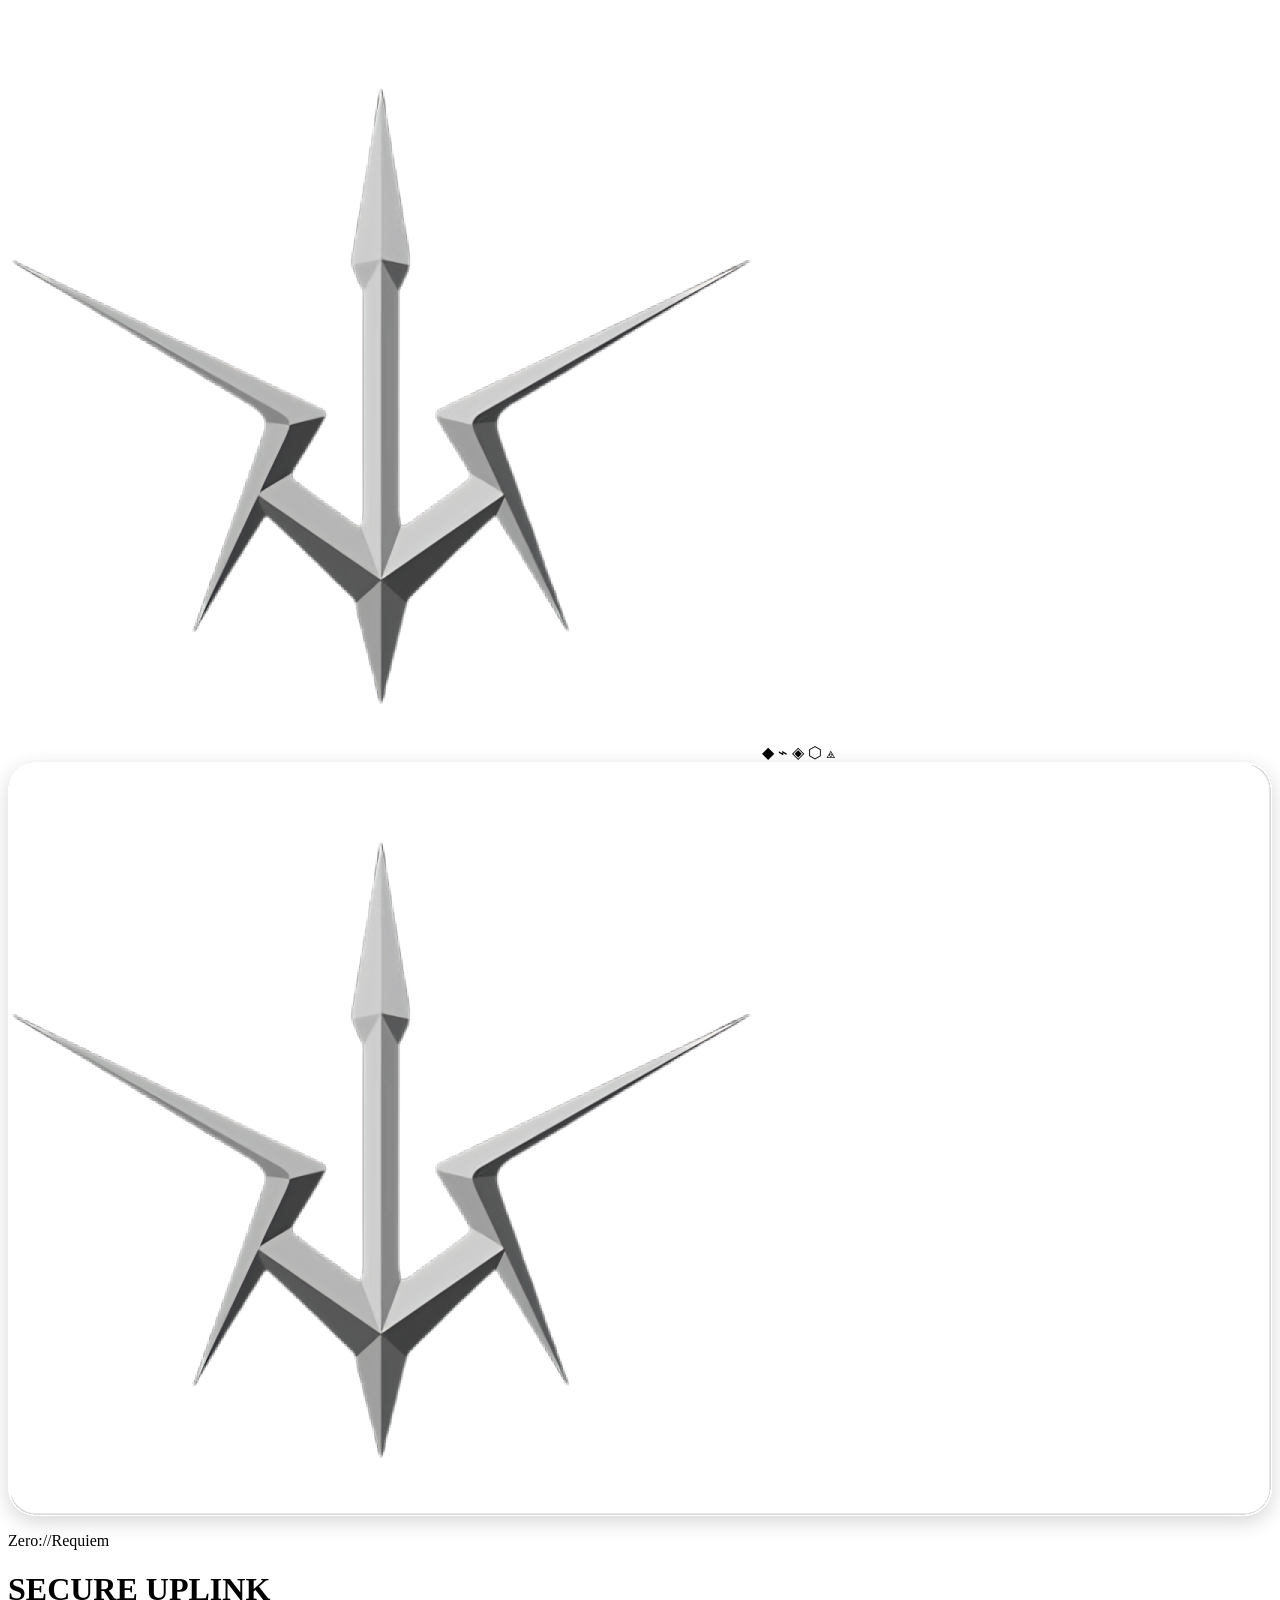
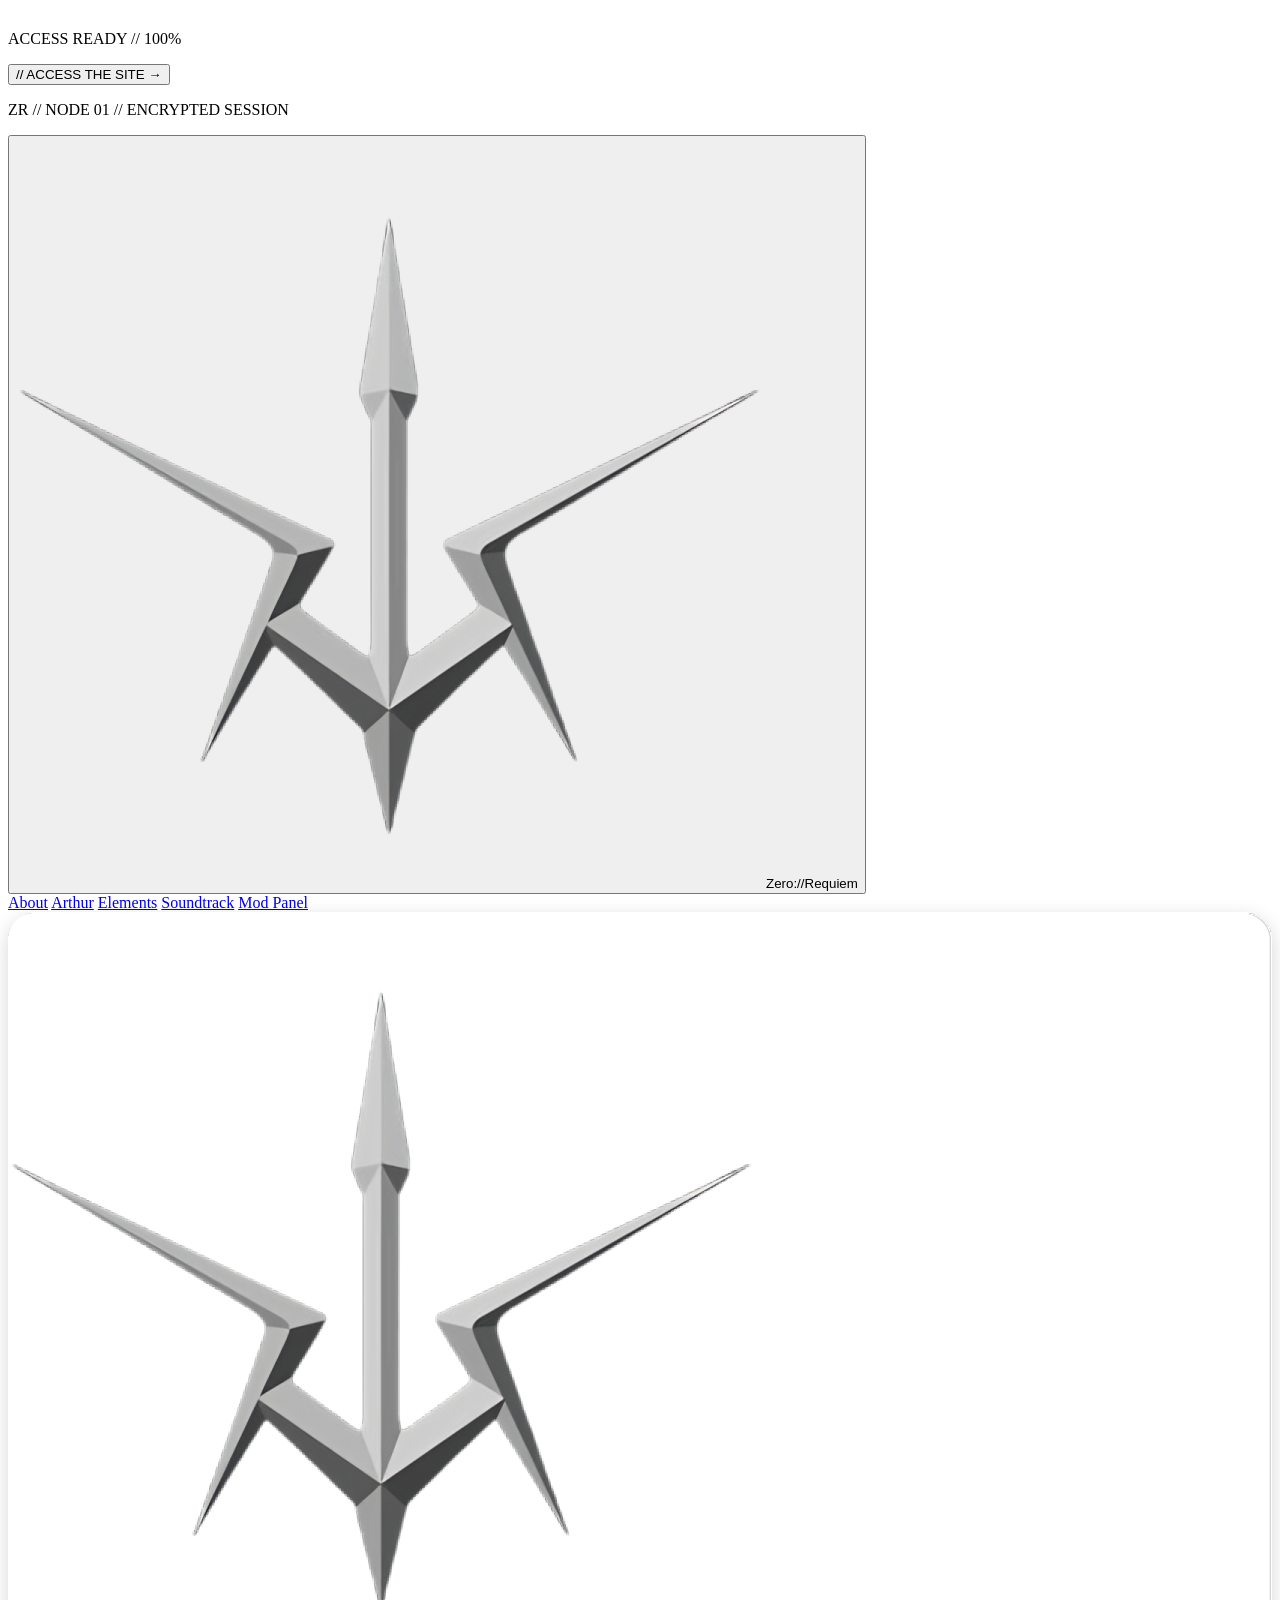
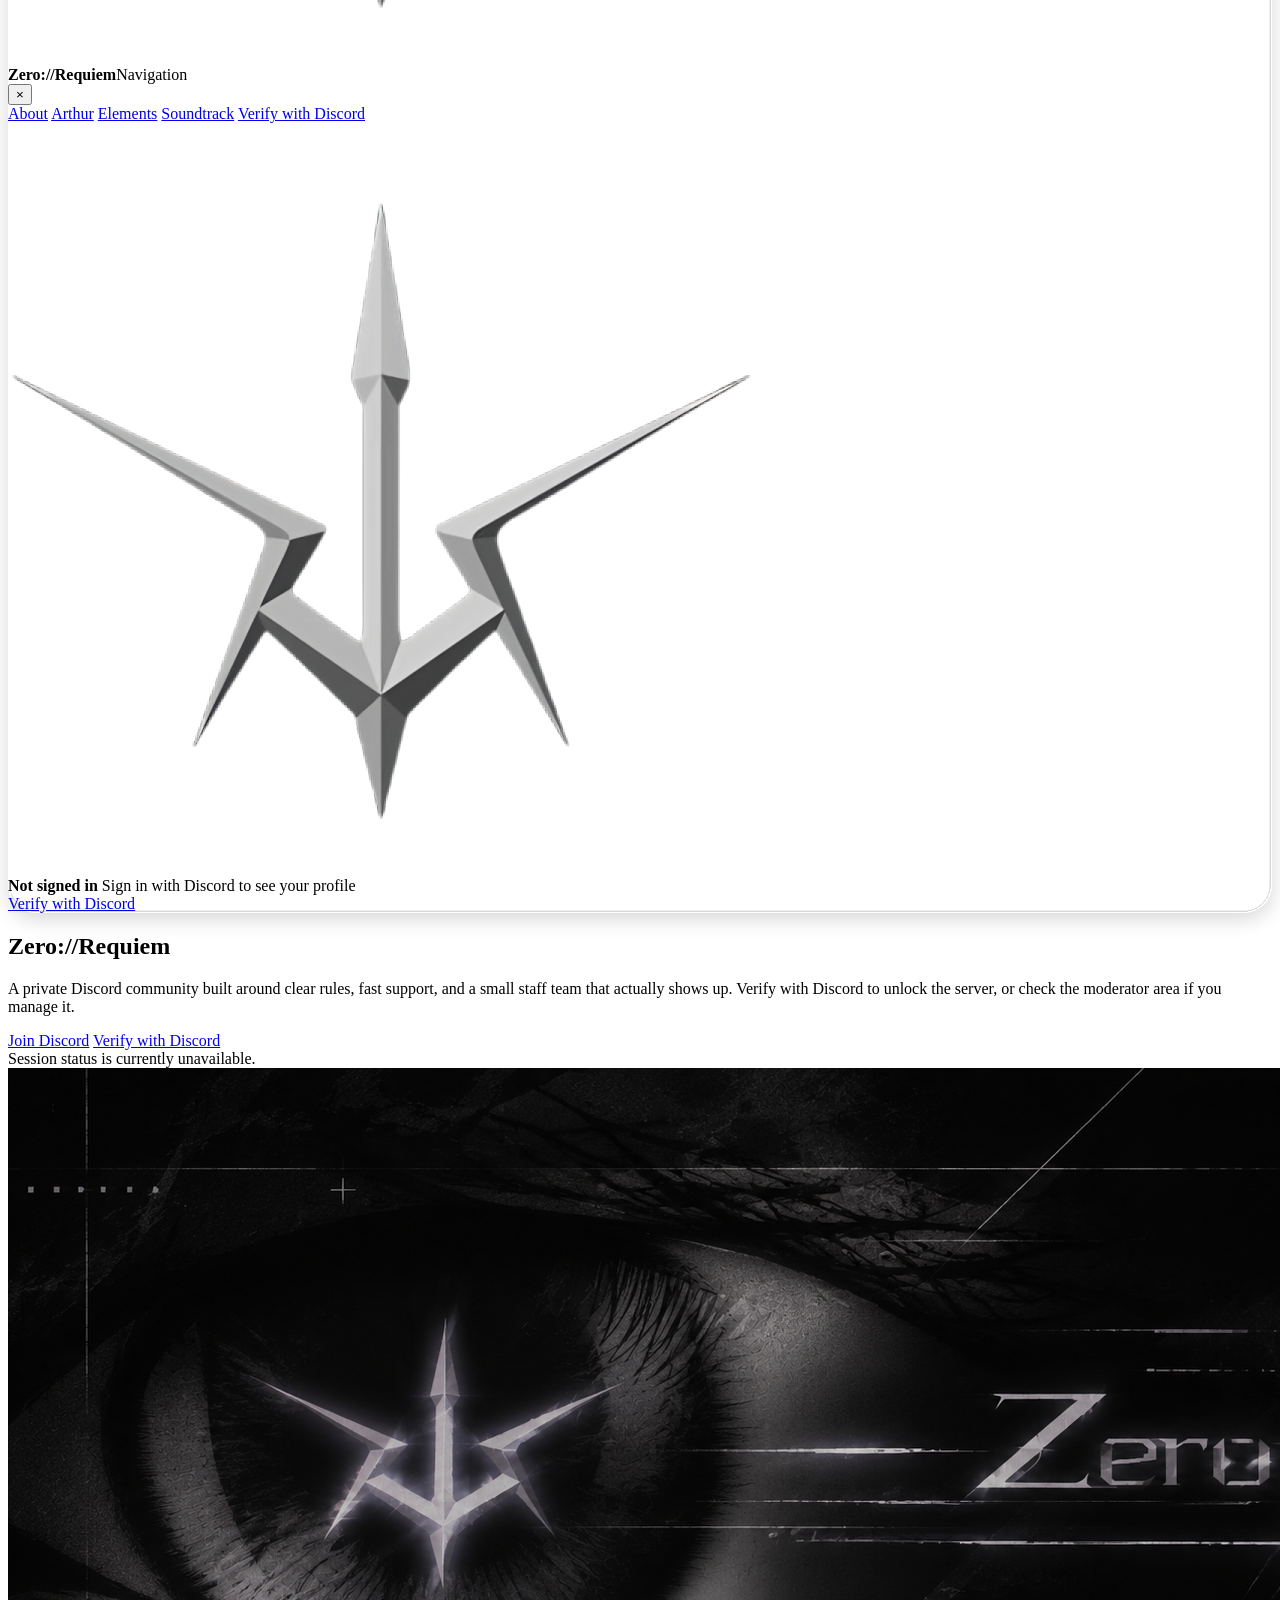
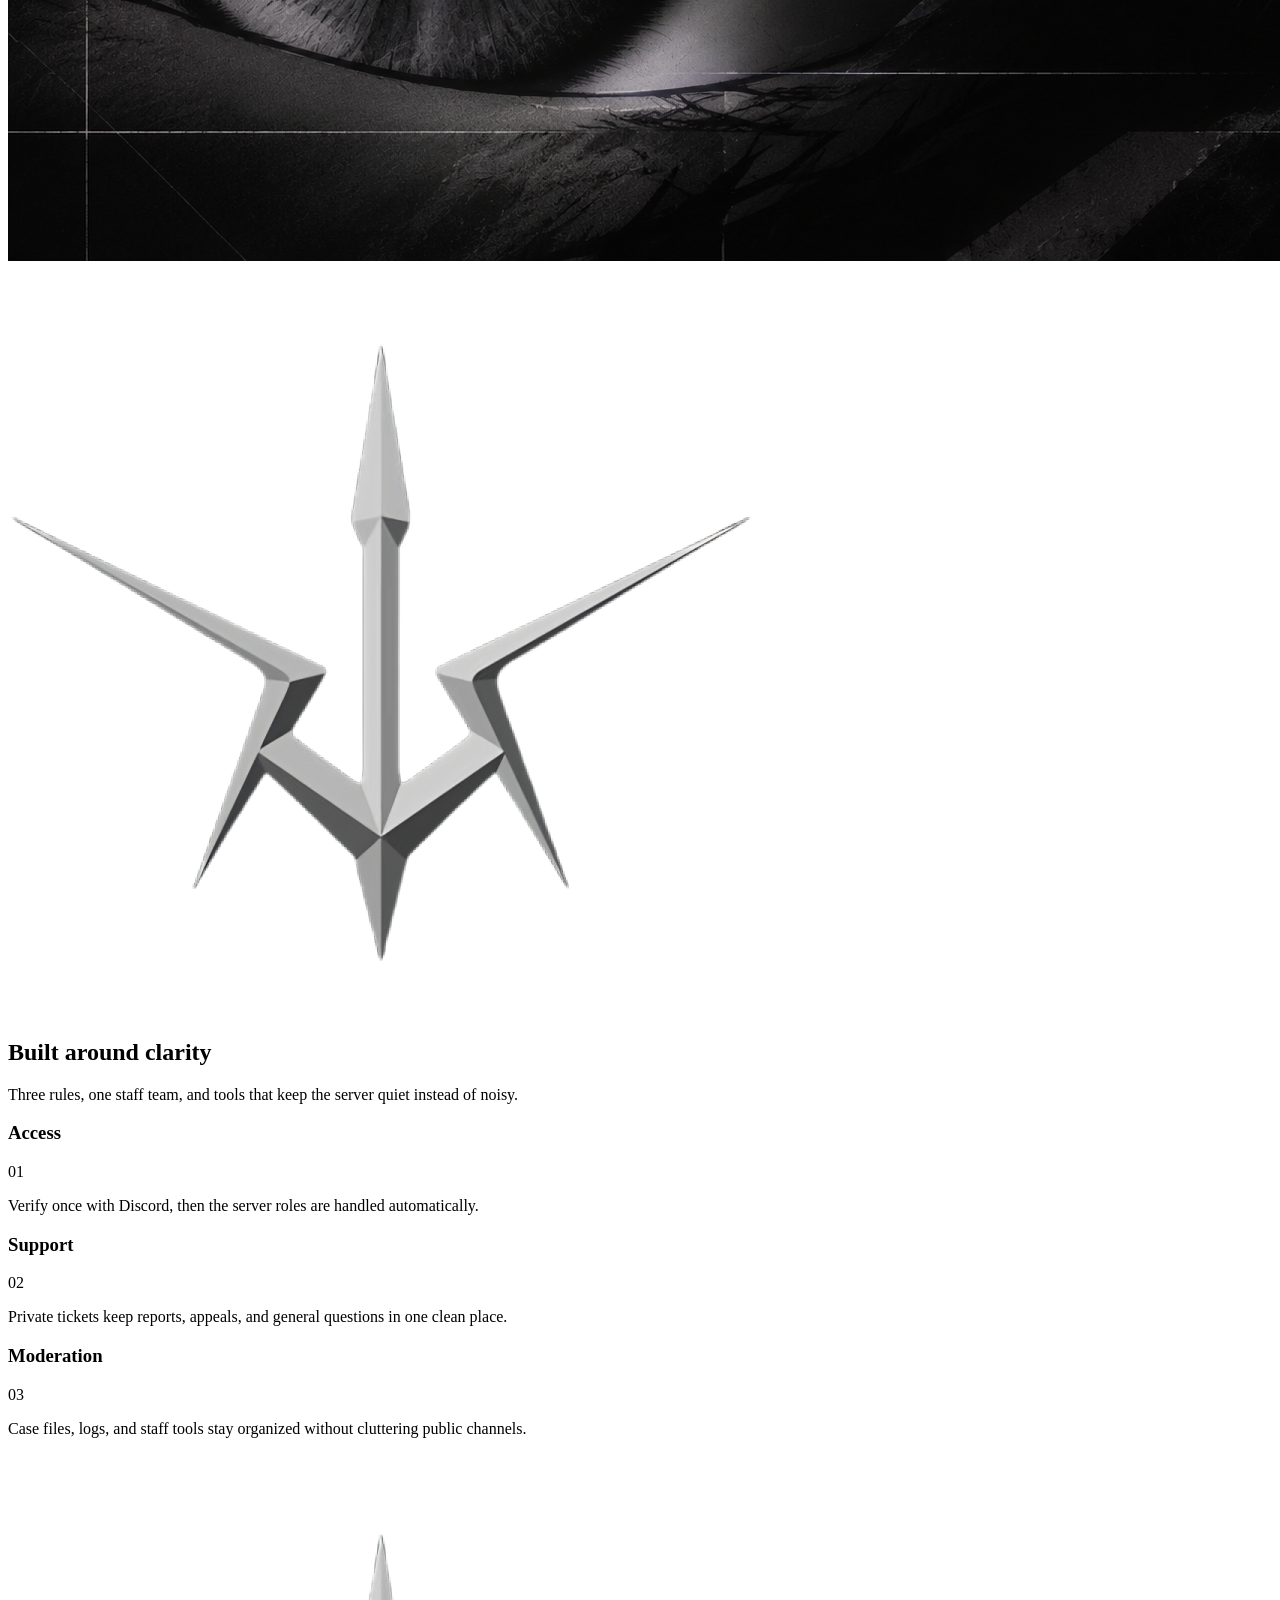
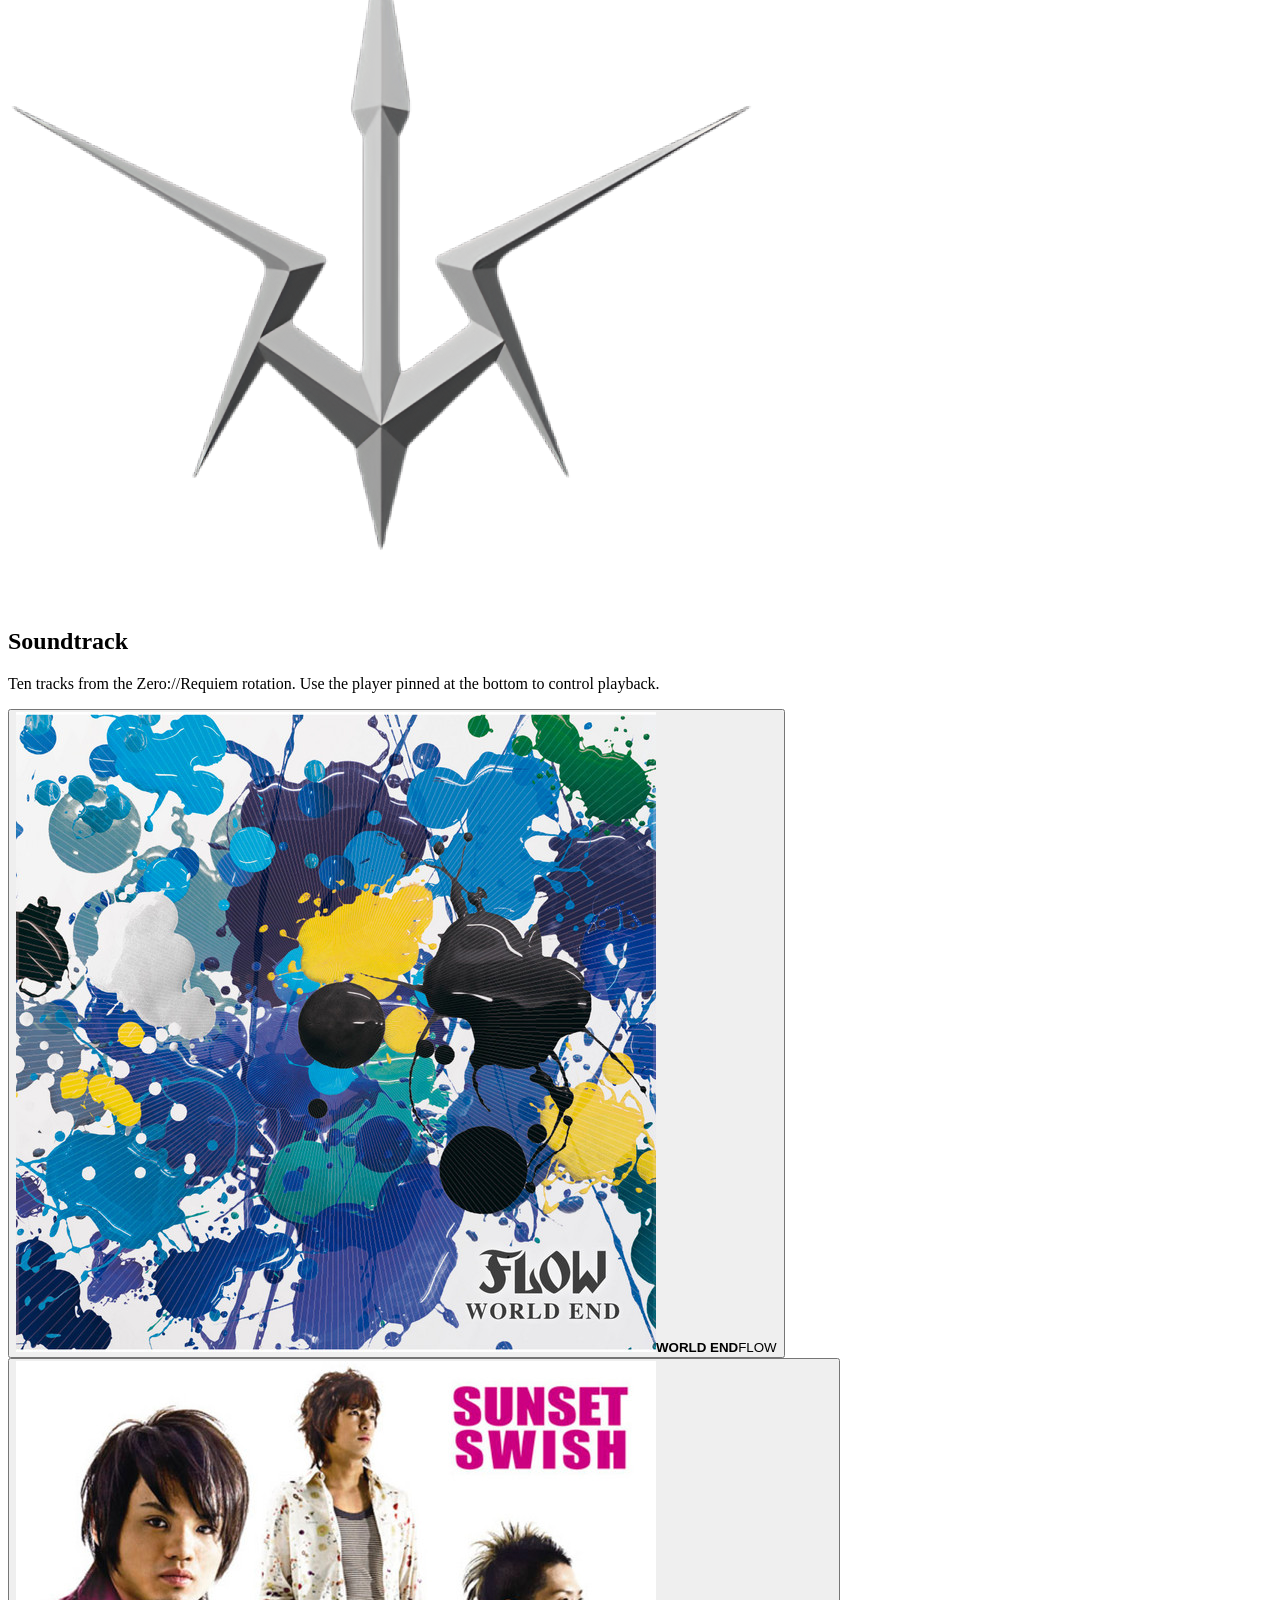
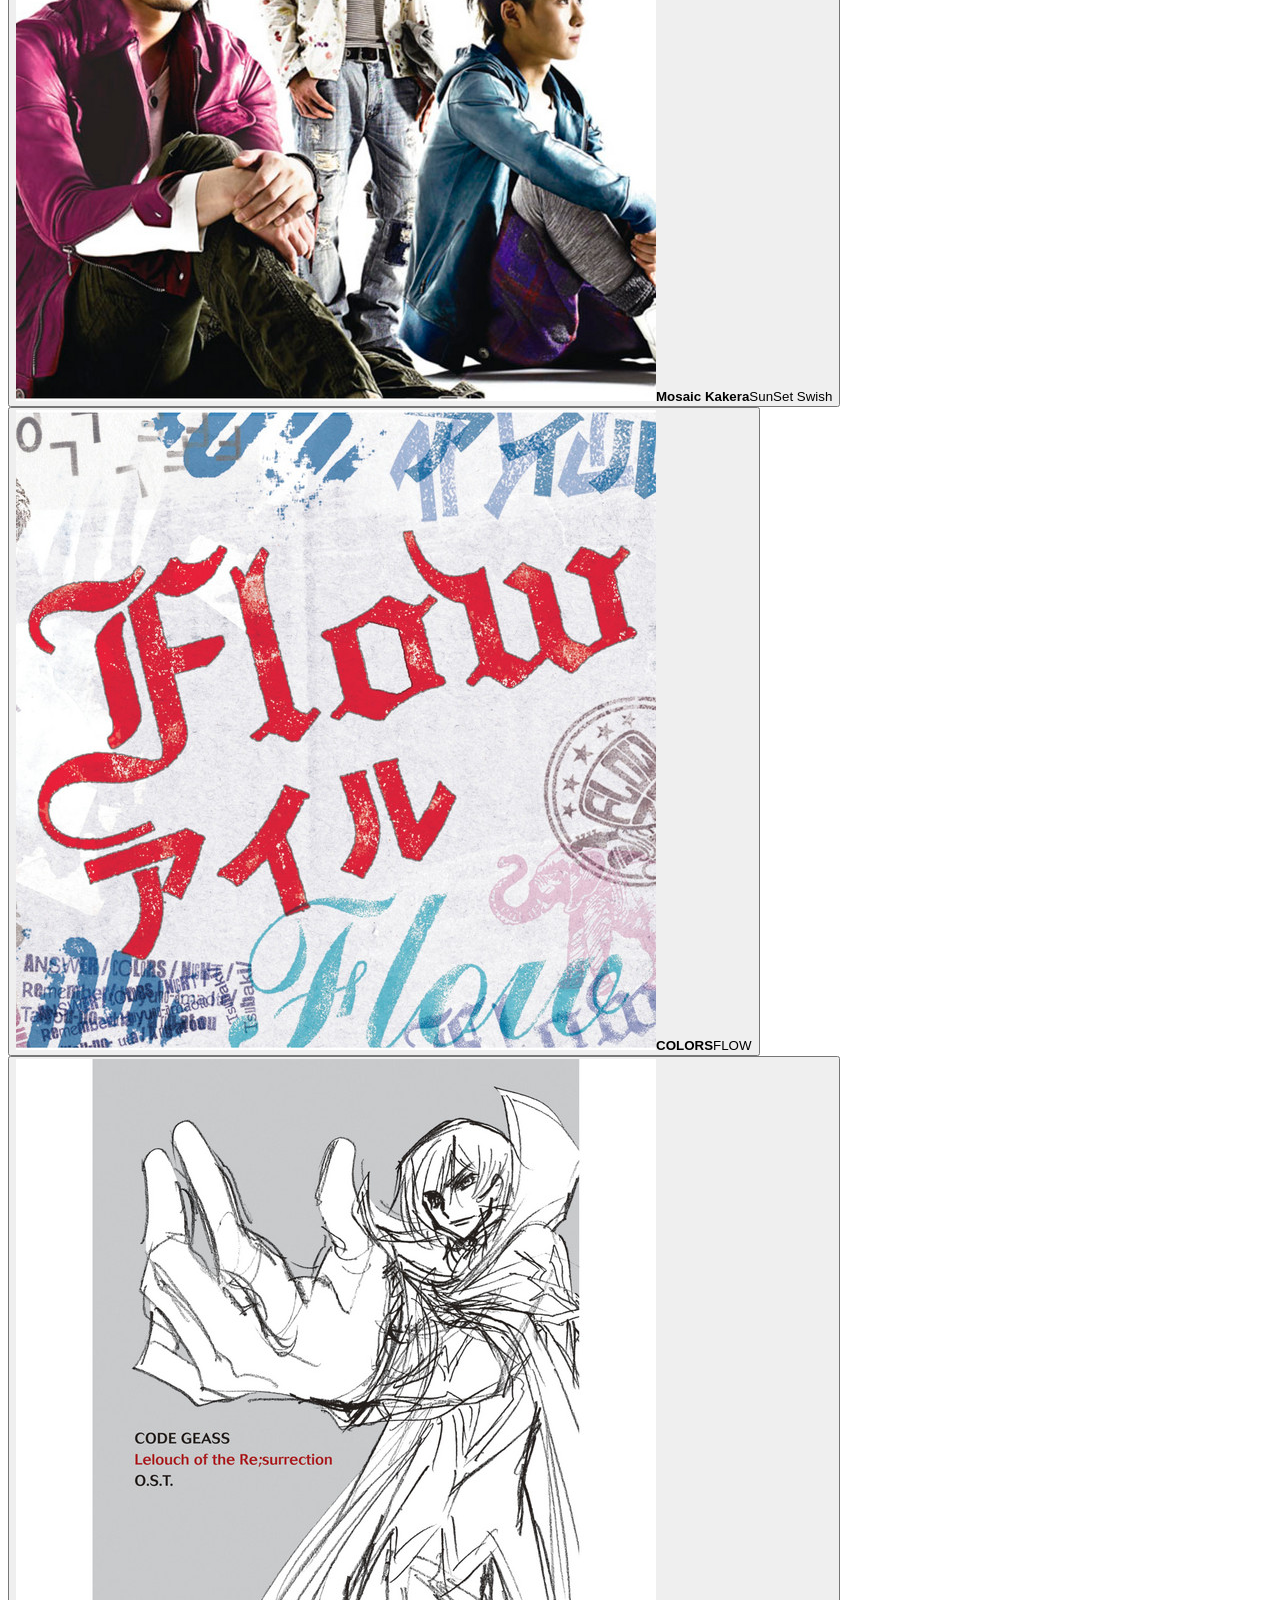
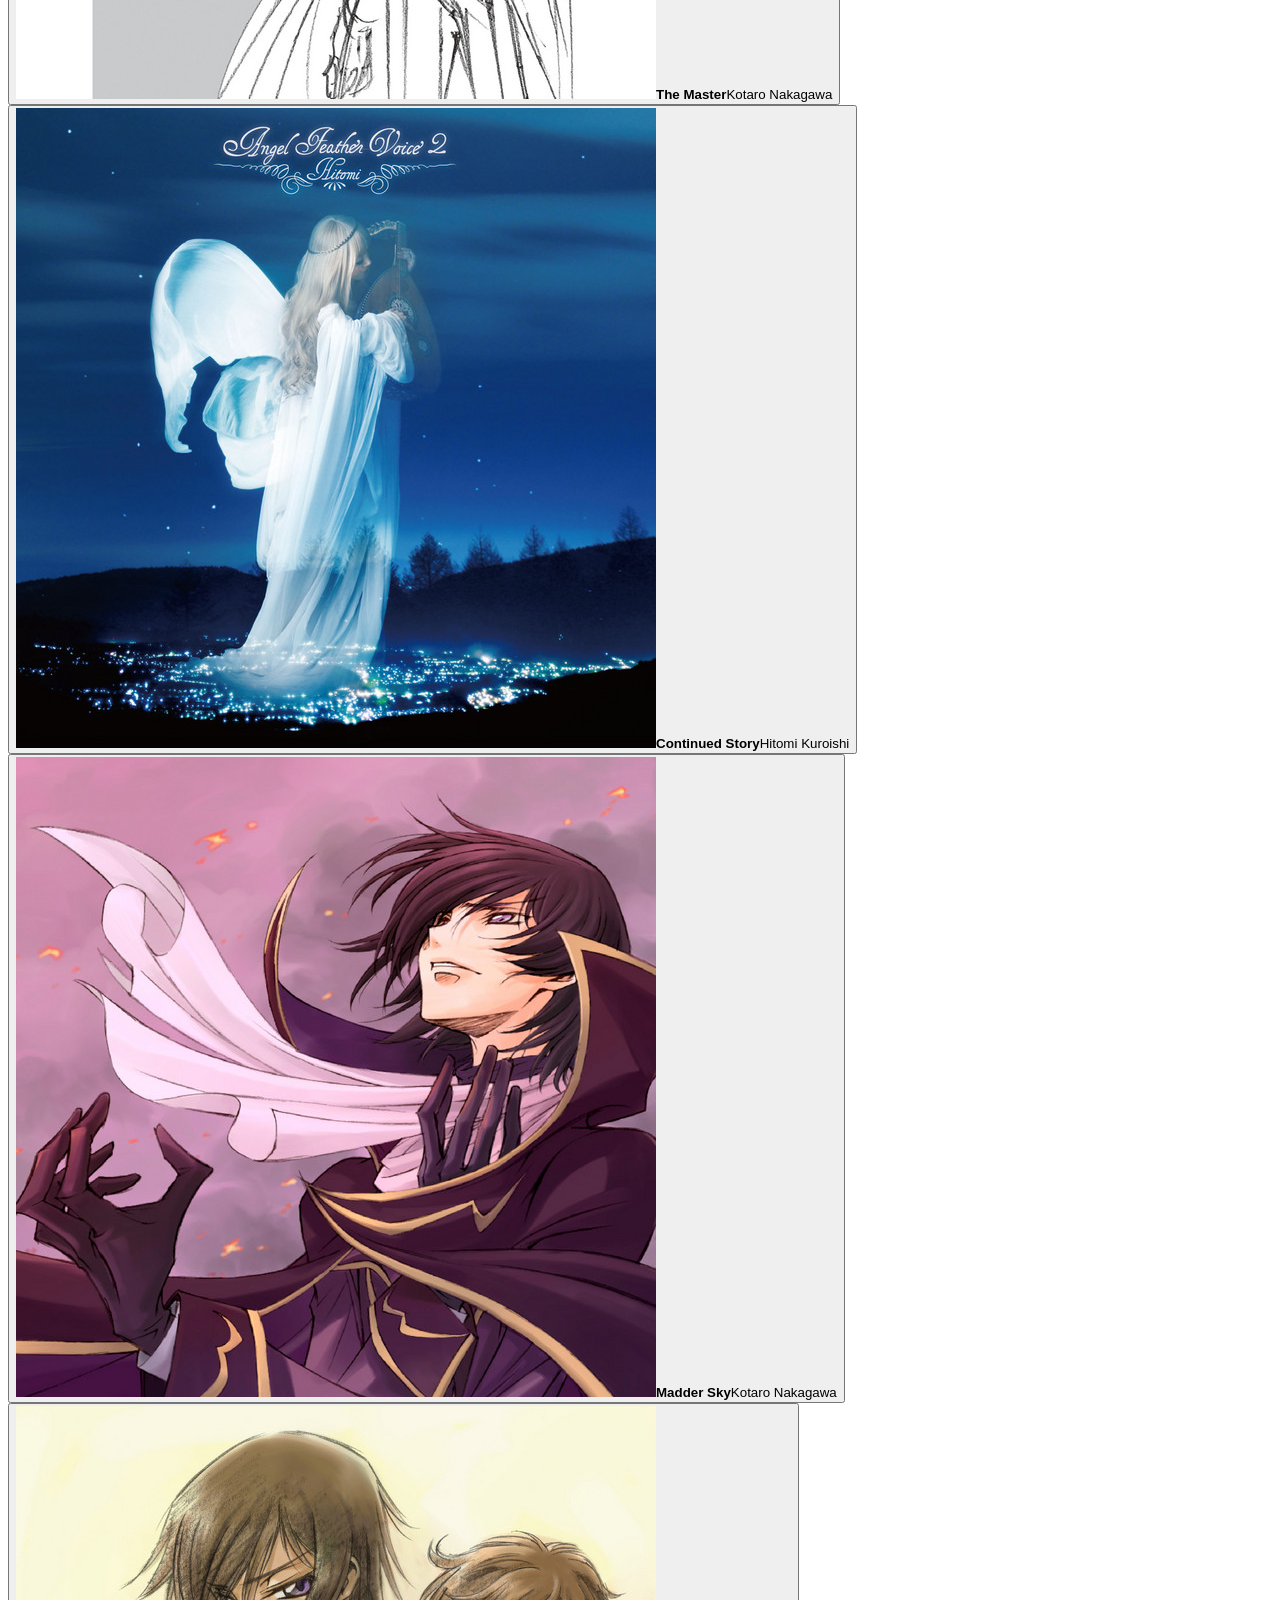
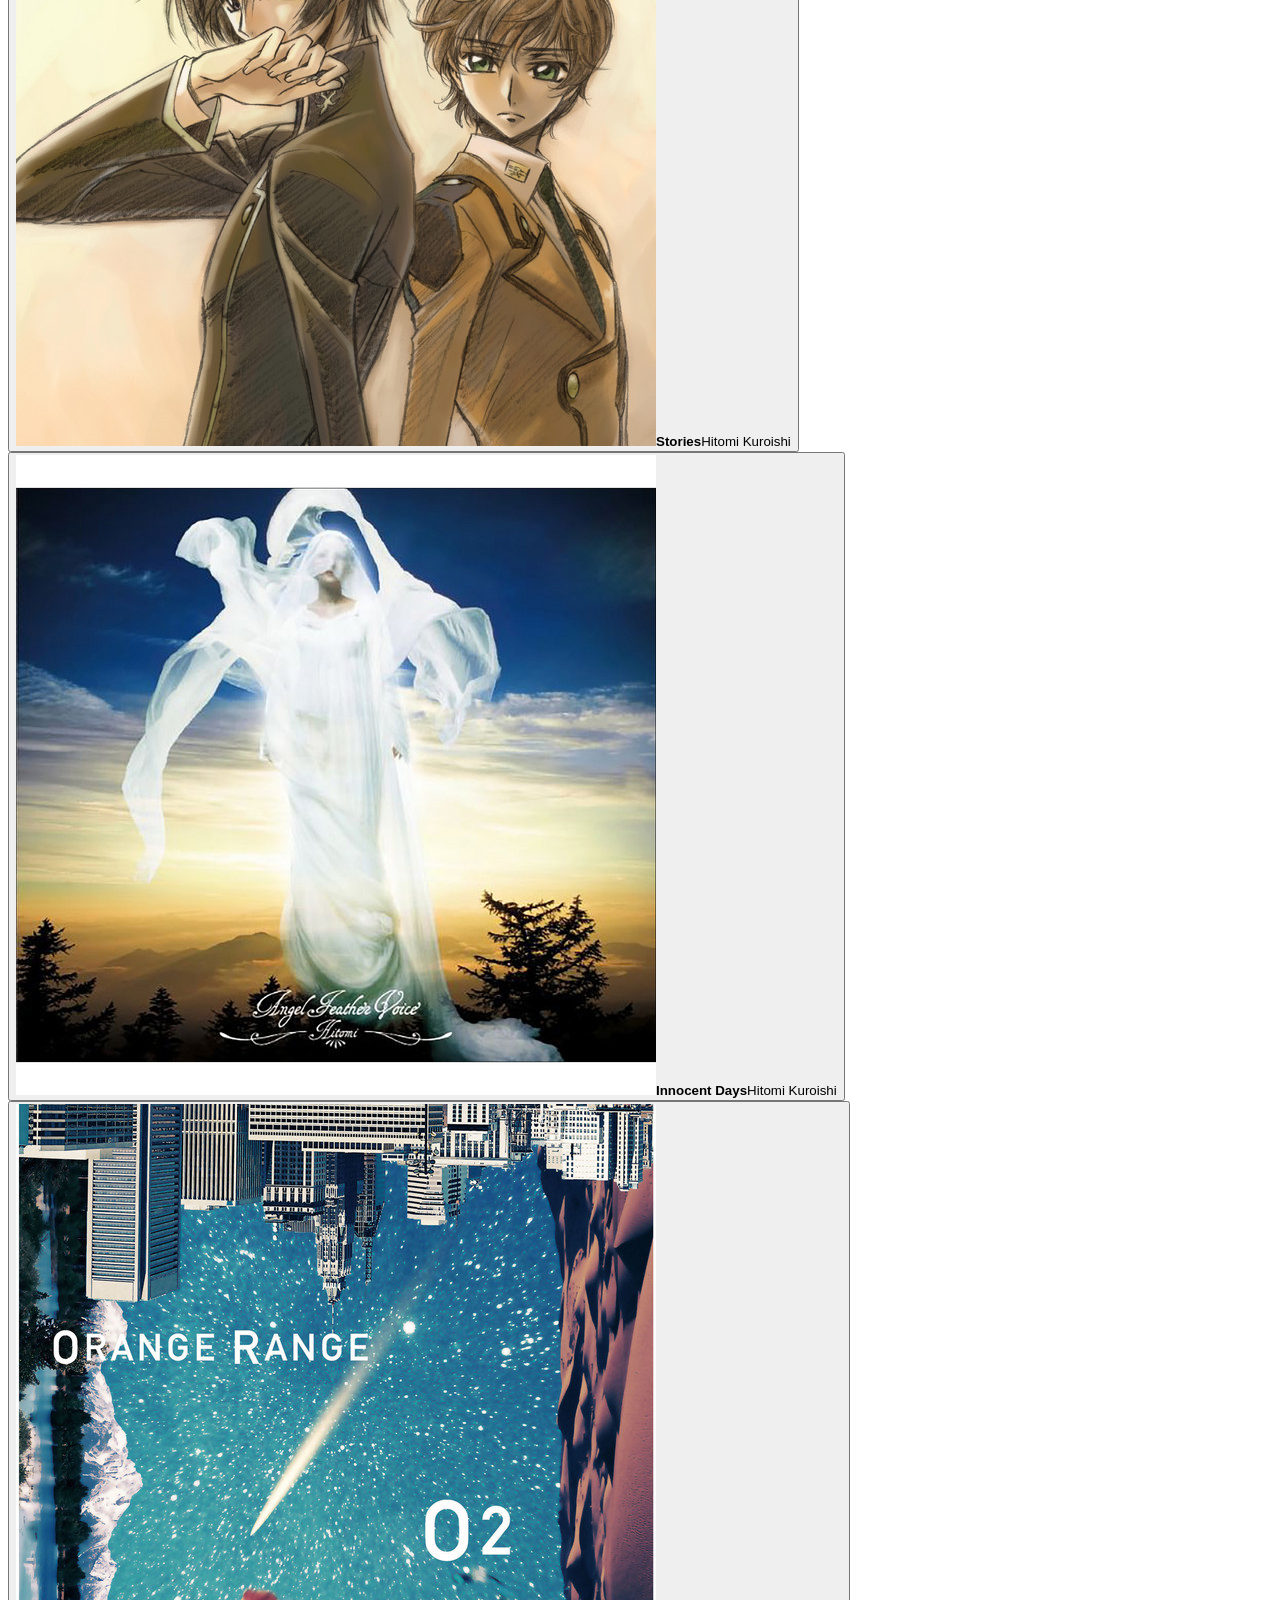
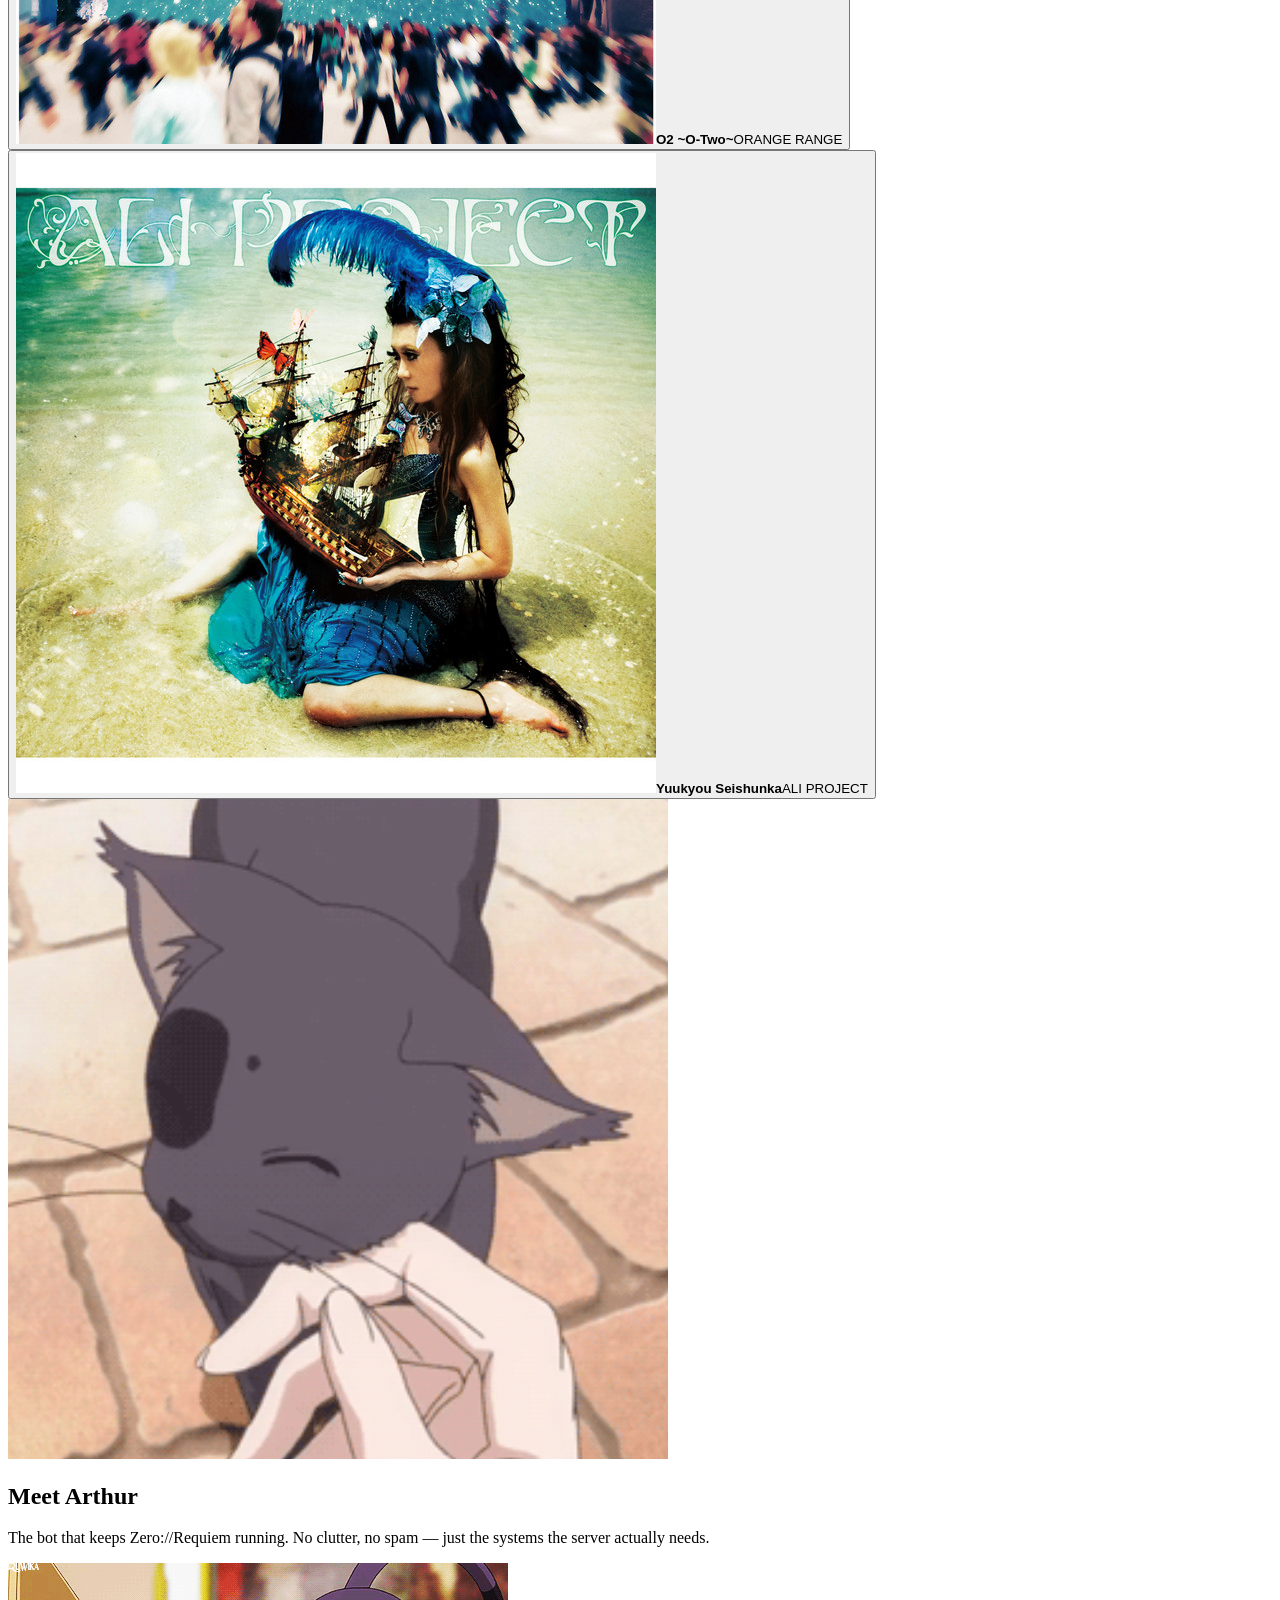
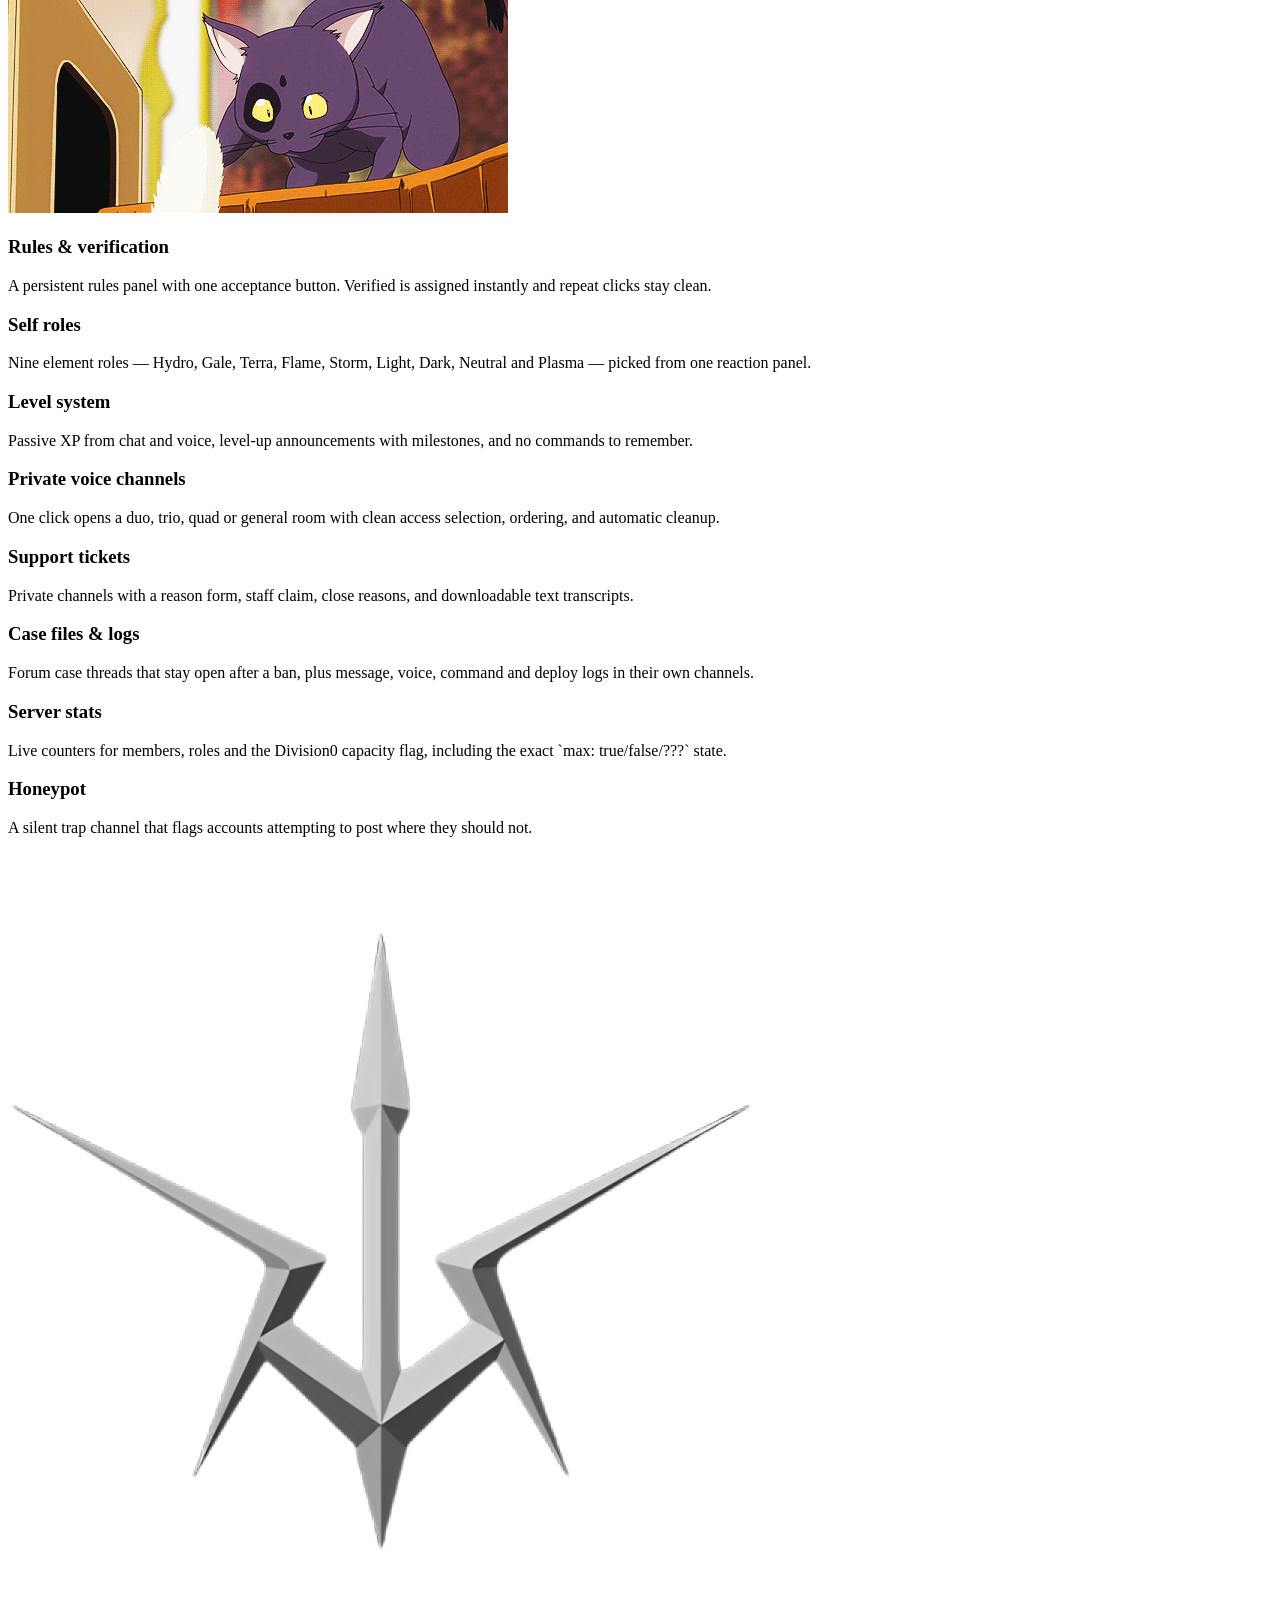
==== index.html @ 77a0907c "Add automatic artwork contrast theme and stronger blur" ====
<!doctype html>
<html lang="en">
<head>
  <meta charset="utf-8">
  <meta name="viewport" content="width=device-width, initial-scale=1">
  <title>Zero://Requiem</title>
  <meta name="application-name" content="Zero://Requiem">
  <meta property="og:title" content="Zero://Requiem">
  <meta property="og:site_name" content="Zero://Requiem">
  <link rel="canonical" href="https://cwazyh.github.io/zero-requiem/">
  <meta property="og:url" content="https://cwazyh.github.io/zero-requiem/">
  <meta name="description" content="Zero://Requiem — a private Discord community with Arthur, its moderation and support bot.">
  <link rel="icon" href="assets/logo.png">
  <link rel="stylesheet" href="assets/style-v73.css?v=73">
  <link rel="stylesheet" href="assets/vendor/amazing-glass/amazing-glass.css?v=73">
</head>
<body>
  <div class="intro" id="intro" role="dialog" aria-label="Secure uplink">
    <div class="intro-rail" aria-hidden="true">
      <img src="assets/logo.png" alt="">
      <span class="rail-glyph active" data-text="◆">◆</span>
      <span class="rail-glyph" data-text="⌁">⌁</span>
      <span class="rail-glyph" data-text="◈">◈</span>
      <span class="rail-glyph" data-text="⬡">⬡</span>
      <span class="rail-glyph" data-text="⟁">⟁</span>
    </div>
    <div class="intro-frame" aria-hidden="true"></div>
    <div class="intro-stage">
      <ag-glass class="intro-glass" variant="lens" tone="dark" params='{"blur":2,"zoom":1.25,"bezel":0.18,"maxBezel":24,"depth":0.9,"dispersion":0.01,"rim":1.2,"rimWidth":1.1}' aria-hidden="true">
        <div class="intro-core">
          <span class="intro-ring one"></span>
          <span class="intro-ring two"></span>
          <span class="intro-ring three"></span>
          <img class="intro-logo" src="assets/logo.png" alt="">
          <span class="intro-scan"></span>
        </div>
      </ag-glass>
      <p class="intro-kicker" data-text="Zero://Requiem">Zero://Requiem</p>
      <h1 class="intro-title" data-text="SECURE UPLINK">SECURE UPLINK</h1>
      <p class="intro-status" id="intro-status" data-text="HANDSHAKE // 00%">HANDSHAKE // 00%</p>
      <div class="intro-progress" aria-hidden="true"><span id="intro-progress-fill"></span></div>
      <button class="intro-access" id="intro-access" type="button" disabled data-text="ACCESS THE SITE">
        <span class="access-mark">//</span> ACCESS THE SITE <span class="access-arrow">→</span>
      </button>
      <p class="intro-note" data-text="ZR // NODE 01 // ENCRYPTED SESSION">ZR // NODE 01 // ENCRYPTED SESSION</p>
    </div>
  </div>
  <header class="topbar">
    <button class="brand" id="brand-menu" type="button" aria-expanded="false" aria-controls="sidebar" aria-label="Open menu">
      <img src="assets/logo.png" alt="Zero://Requiem logo"><span>Zero://Requiem</span>
    </button>
    <nav class="nav">
      <a href="#about">About</a>
      <a href="#arthur">Arthur</a>
      <a href="#elements">Elements</a>
      <a href="#soundtrack">Soundtrack</a>
      <a href="mod.html">Mod Panel</a>
    </nav>
  </header>

  <div class="sidebar-scrim" id="sidebar-scrim" hidden></div>
  <ag-glass class="sidebar" id="sidebar" aria-hidden="true" variant="lens" tone="dark" params='{"blur":4,"zoom":1.2,"bezel":0.16,"maxBezel":24,"depth":0.7,"dispersion":0.006,"rim":1,"rimWidth":1}'>
    <div class="sidebar-head">
      <img src="assets/logo.png" alt="" class="sidebar-logo">
      <div><strong>Zero://Requiem</strong><span>Navigation</span></div>
      <button class="sidebar-close" id="sidebar-close" type="button" aria-label="Close menu">×</button>
    </div>
    <nav class="sidebar-nav">
      <a href="#about">About</a>
      <a href="#arthur">Arthur</a>
      <a href="#elements">Elements</a>
      <a href="#soundtrack">Soundtrack</a>
      <a href="mod.html" id="sidebar-mod-link">Mod Panel</a>
    </nav>
    <div class="sidebar-foot">
      <div class="profile-card" id="profile-card" data-profile-trigger>
        <div class="avatar-wrap"><img id="profile-avatar" src="assets/logo.png" alt=""><span class="status-dot" id="profile-status-dot"></span></div>
        <div class="profile-copy">
          <strong id="profile-name">Not signed in</strong>
          <span id="profile-handle">Sign in with Discord to see your profile</span>
          <em id="profile-status"></em>
        </div>
      </div>
      <div id="sidebar-verify-slot"></div>
    </div>
  </ag-glass>

  <main class="hero">
    <section>
      <h1>Zero<span>://</span>Requiem</h1>
      <p>A private Discord community built around clear rules, fast support, and a small staff team that actually shows up. Verify with Discord to unlock the server, or check the moderator area if you manage it.</p>
      <div class="actions">
        <a class="btn primary" id="discord-button" href="https://discord.gg/zkfc4kJHUV" target="_blank" rel="noopener noreferrer">Join Discord</a>
        <a class="btn" id="verify-button" href="https://discord.gg/zkfc4kJHUV" target="_blank" rel="noopener noreferrer">Verify with Discord</a>
        <a class="btn ghost" href="https://electronic-reaction-tips-hosted.trycloudflare.com/auth/login" id="mod-panel-button">Mod Panel</a>
      </div>
      <div class="notice" id="verify-status">Checking verification status...</div>
    </section>
    <section>
      <img class="banner" src="assets/banner.png" alt="Zero://Requiem banner" loading="lazy">
    </section>
  </main>

  <section class="shell" id="about">
    <div class="section-head">
      <img src="assets/logo.png" alt="" class="section-logo">
      <div>
        <h2>Built around clarity</h2>
        <p>Three rules, one staff team, and tools that keep the server quiet instead of noisy.</p>
      </div>
    </div>
    <div class="grid">
      <article class="card">
        <h3>Access</h3>
        <div class="metric">01</div>
        <p>Verify once with Discord, then the server roles are handled automatically.</p>
      </article>
      <article class="card">
        <h3>Support</h3>
        <div class="metric">02</div>
        <p>Private tickets keep reports, appeals, and general questions in one clean place.</p>
      </article>
      <article class="card">
        <h3>Moderation</h3>
        <div class="metric">03</div>
        <p>Case files, logs, and staff tools stay organized without cluttering public channels.</p>
      </article>
    </div>
  </section>

  <section class="shell" id="soundtrack">
    <div class="section-head">
      <img src="assets/logo.png" alt="" class="section-logo">
      <div>
        <h2>Soundtrack</h2>
        <p>Ten tracks from the Zero://Requiem rotation. Use the player pinned at the bottom to control playback.</p>
      </div>
    </div>
    <div class="track-list" id="track-list"></div>
  </section>

  <section class="shell bot-section" id="arthur">
    <div class="section-head">
      <img src="assets/arthur-logo.png" alt="Arthur bot logo" class="section-logo">
      <div>
        <h2>Meet Arthur</h2>
        <p>The bot that keeps Zero://Requiem running. No clutter, no spam — just the systems the server actually needs.</p>
      </div>
    </div>
    <img class="bot-banner" src="assets/arthur-banner.gif" alt="Arthur bot banner" loading="lazy">
    <div class="grid features">
      <article class="card feature-card">
        <h3>Rules &amp; verification</h3>
        <p>A persistent rules panel with one acceptance button. Verified is assigned instantly and repeat clicks stay clean.</p>
      </article>
      <article class="card feature-card">
        <h3>Self roles</h3>
        <p>Nine element roles — Hydro, Gale, Terra, Flame, Storm, Light, Dark, Neutral and Plasma — picked from one reaction panel.</p>
      </article>
      <article class="card feature-card">
        <h3>Level system</h3>
        <p>Passive XP from chat and voice, level-up announcements with milestones, and no commands to remember.</p>
      </article>
      <article class="card feature-card">
        <h3>Private voice channels</h3>
        <p>One click opens a duo, trio, quad or general room with clean access selection, ordering, and automatic cleanup.</p>
      </article>
      <article class="card feature-card">
        <h3>Support tickets</h3>
        <p>Private channels with a reason form, staff claim, close reasons, and downloadable text transcripts.</p>
      </article>
      <article class="card feature-card">
        <h3>Case files &amp; logs</h3>
        <p>Forum case threads that stay open after a ban, plus message, voice, command and deploy logs in their own channels.</p>
      </article>
      <article class="card feature-card">
        <h3>Server stats</h3>
        <p>Live counters for members, roles and the Division0 capacity flag, including the exact `max: true/false/???` state.</p>
      </article>
      <article class="card feature-card">
        <h3>Honeypot</h3>
        <p>A silent trap channel that flags accounts attempting to post where they should not.</p>
      </article>
    </div>
  </section>

  <section class="shell" id="elements">
    <div class="section-head">
      <img src="assets/logo.png" alt="" class="section-logo">
      <div>
        <h2>Eight elements, one server</h2>
        <p>The self-role icons used across Zero://Requiem.</p>
      </div>
    </div>
    <div class="roles-strip">
      <figure><img src="assets/roles/Hydro_Icon.png" alt="Hydro"><figcaption>Hydro</figcaption></figure>
      <figure><img src="assets/roles/Gale_Icon.png" alt="Gale"><figcaption>Gale</figcaption></figure>
      <figure><img src="assets/roles/Terra_Icon.png" alt="Terra"><figcaption>Terra</figcaption></figure>
      <figure><img src="assets/roles/Flame_Icon.png" alt="Flame"><figcaption>Flame</figcaption></figure>
      <figure><img src="assets/roles/Storm_Icon.png" alt="Storm"><figcaption>Storm</figcaption></figure>
      <figure><img src="assets/roles/Light_Icon.png" alt="Light"><figcaption>Light</figcaption></figure>
      <figure><img src="assets/roles/Dark_Icon.png" alt="Dark"><figcaption>Dark</figcaption></figure>
      <figure><img src="assets/roles/Neutral_Icon.png" alt="Neutral"><figcaption>Neutral</figcaption></figure>
      <figure><img src="assets/roles/Plasma_Icon.png" alt="Plasma"><figcaption>Plasma</figcaption></figure>
    </div>
  </section>

  <footer>
    <img src="assets/logo.png" alt="" class="footer-logo">
    <span>Zero://Requiem • Web Portal</span>
  </footer>

  <ag-glass class="music-player" id="music-player" variant="lens" tone="dark" params='{"blur":0.8,"zoom":1.35,"bezel":0.2,"maxBezel":34,"depth":1.98,"dispersion":0.001,"rim":0.45,"rimWidth":0.6}'>
    <div class="mp-art-stage" aria-hidden="true"></div>
    <div class="mp-art-cover" aria-hidden="true"></div>
    <div class="mp-track">
      <img id="mp-cover" src="assets/logo.png" alt="">
      <div class="mp-meta"><strong id="mp-title">COLORS</strong><span id="mp-artist">FLOW</span></div>
      <button id="mp-like" class="mp-like" type="button" aria-label="Add to favourites" aria-pressed="false"></button>
    </div>
    <div class="mp-center">
      <div class="mp-timeline">
        <span id="mp-current">0:00</span>
        <input id="mp-seek" class="mp-seek" type="range" min="0" max="100" value="0" step="0.1" aria-label="Seek">
        <span id="mp-duration">0:00</span>
      </div>
      <div class="mp-controls">
        <button id="mp-prev" type="button" aria-label="Previous"></button>
        <button id="mp-play" class="primary" type="button" aria-label="Play"></button>
        <button id="mp-next" type="button" aria-label="Next"></button>
      </div>
    </div>
    <div class="mp-tools">
      <button id="mp-mode" type="button" aria-label="Random soundtrack" aria-pressed="true" title="Random soundtrack"></button>
      <div class="mp-volume-wrap">
        <button id="mp-volume" class="mp-volume-toggle" type="button" aria-label="Volume" aria-expanded="false"></button>
        <div class="mp-volume-popup" id="mp-volume-popup" aria-hidden="true">
          <span id="mp-volume-percent">70%</span>
          <div class="mp-volume-track" id="mp-volume-track" role="slider" aria-label="Volume" aria-orientation="vertical" aria-valuemin="0" aria-valuemax="100" aria-valuenow="70" tabindex="0">
            <div class="mp-volume-fill" id="mp-volume-fill"></div>
          </div>
          <button id="mp-popup-mute" type="button" aria-label="Mute"></button>
        </div>
      </div>
      <span class="mp-tool-separator" aria-hidden="true"></span>
      <button id="mp-queue" type="button" aria-label="Open queue" aria-expanded="false"></button>
    </div>
    <div class="mp-queue-popup" id="mp-queue-popup" aria-hidden="true">
      <div class="mp-queue-head"><strong>Queue</strong><span id="mp-queue-count">0 tracks</span></div>
      <div class="mp-queue-list" id="mp-queue-list"></div>
    </ag-glass>
    <audio id="mp-audio" preload="auto" playsinline></audio>
  </ag-glass>

  <script type="module" src="assets/vendor/amazing-glass/amazing-glass.min.js?v=73"></script>
  <script src="assets/config.js?v=73"></script>
  <script src="assets/home.js?v=73"></script>
  <script src="assets/profile.js?v=73"></script>
  <script src="assets/music.js?v=73"></script>
  <script src="assets/intro.js?v=73"></script>
</body>
</html>
---- assets/vendor/amazing-glass/amazing-glass.css ----
/*
 * amazing-glass tokens. Override any of these on :root or on a single element.
 * Colours follow the iOS 26 system palette (transcribed: the HIG publishes it as images).
 * Glass tints marked "fitted" were measured against SwiftUI's .glassEffect on macOS 27.
 */
:root {
  /* System colours, light */
  --ag-red: #ff383c;    --ag-orange: #ff8d28; --ag-yellow: #ffcc00;
  --ag-green: #34c759;  --ag-mint: #00c8b3;   --ag-teal: #00c3d0;
  --ag-cyan: #00c0e8;   --ag-blue: #0088ff;   --ag-indigo: #6155f5;
  --ag-purple: #cb30e0; --ag-pink: #ff2d55;   --ag-brown: #ac7f5e;

  --ag-gray: #8e8e93;  --ag-gray2: #aeaeb2; --ag-gray3: #c7c7cc;
  --ag-gray4: #d1d1d6; --ag-gray5: #e5e5ea; --ag-gray6: #f2f2f7;

  /* Semantic label and fill levels (vibrancy hierarchy: default > secondary > tertiary > quaternary) */
  --ag-label: #000;
  --ag-label-2: rgb(60 60 67 / 0.6);
  --ag-label-3: rgb(60 60 67 / 0.3);
  --ag-label-4: rgb(60 60 67 / 0.18);
  --ag-fill: rgb(120 120 128 / 0.2);
  --ag-fill-2: rgb(120 120 128 / 0.16);
  --ag-fill-3: rgb(118 118 128 / 0.12);
  --ag-separator: rgb(60 60 67 / 0.29);
  --ag-bg: #fff;
  --ag-bg-2: #f2f2f7;
  --ag-bg-grouped: #f2f2f7;
  --ag-bg-grouped-2: #fff;

  --ag-accent: var(--ag-blue);
  --ag-seg-selected: #fff;

  /* Glass tint per tone. Light glass lightens, dark glass darkens. */
  --ag-glass-regular-light: rgb(255 255 255 / 0.496); /* fitted */
  --ag-glass-regular-dark: rgb(30 30 34 / 0.36);
  --ag-glass-shadow: none; /* fitted: .glassEffect casts no measurable shadow */
  --ag-glass-clear: rgb(249 249 255 / 0.235); /* fitted */

  /* Typography: iOS Dynamic Type, default (Large) size */
  --ag-font: -apple-system, BlinkMacSystemFont, "SF Pro Text", "SF Pro", "Helvetica Neue", Helvetica, Arial, sans-serif;
  --ag-font-display: -apple-system, BlinkMacSystemFont, "SF Pro Display", "SF Pro", "Helvetica Neue", Helvetica, Arial, sans-serif;
  --ag-font-rounded: ui-rounded, "SF Pro Rounded", -apple-system, BlinkMacSystemFont, sans-serif;
  --ag-font-mono: ui-monospace, "SF Mono", Menlo, Consolas, monospace;

  /* Radii. Controls are capsules; containers follow concentricity:
     inner radius = outer radius - padding. */
  --ag-radius-device: 55px;
  --ag-radius-sheet: 38px;
  --ag-radius-card: 26px;
  --ag-radius-row: 26px;

  /* Motion. Springs approximated with linear() easing. */
  --ag-spring: linear(0, 0.009, 0.035 2.1%, 0.141 4.4%, 0.723 12.9%, 0.938 16.7%, 1.017 19.4%, 1.061 22.2%, 1.078 25.3%, 1.066 29.2%, 1.018 38.3%, 0.996 45.2%, 0.993 52.3%, 1);
  --ag-spring-soft: linear(0, 0.06 3%, 0.5 12%, 0.86 22%, 1.02 32%, 1.035 38%, 1.01 52%, 1);
  --ag-ease: cubic-bezier(0.32, 0.72, 0, 1);
}

@media (prefers-color-scheme: dark) {
  :root:not([data-theme="light"]) {
    --ag-red: #ff4245;    --ag-orange: #ff9230; --ag-yellow: #ffd600;
    --ag-green: #30d158;  --ag-mint: #00dac3;   --ag-teal: #00d2e0;
    --ag-cyan: #3cd3fe;   --ag-blue: #0091ff;   --ag-indigo: #6d7cff;
    --ag-purple: #db34f2; --ag-pink: #ff375f;   --ag-brown: #b78a66;
    --ag-gray: #8e8e93;  --ag-gray2: #636366; --ag-gray3: #48484a;
    --ag-gray4: #3a3a3c; --ag-gray5: #2c2c2e; --ag-gray6: #1c1c1e;
    --ag-label: #fff;
    --ag-label-2: rgb(235 235 245 / 0.6);
    --ag-label-3: rgb(235 235 245 / 0.3);
    --ag-label-4: rgb(235 235 245 / 0.16);
    --ag-fill: rgb(120 120 128 / 0.36);
    --ag-fill-2: rgb(120 120 128 / 0.32);
    --ag-fill-3: rgb(118 118 128 / 0.24);
    --ag-separator: rgb(84 84 88 / 0.6);
    --ag-bg: #000; --ag-bg-2: #1c1c1e;
    --ag-bg-grouped: #000; --ag-bg-grouped-2: #1c1c1e;
    --ag-seg-selected: #636366;
  }
}
:root[data-theme="dark"] {
  --ag-red: #ff4245;    --ag-orange: #ff9230; --ag-yellow: #ffd600;
  --ag-green: #30d158;  --ag-mint: #00dac3;   --ag-teal: #00d2e0;
  --ag-cyan: #3cd3fe;   --ag-blue: #0091ff;   --ag-indigo: #6d7cff;
  --ag-purple: #db34f2; --ag-pink: #ff375f;   --ag-brown: #b78a66;
  --ag-gray: #8e8e93;  --ag-gray2: #636366; --ag-gray3: #48484a;
  --ag-gray4: #3a3a3c; --ag-gray5: #2c2c2e; --ag-gray6: #1c1c1e;
  --ag-label: #fff;
  --ag-label-2: rgb(235 235 245 / 0.6);
  --ag-label-3: rgb(235 235 245 / 0.3);
  --ag-label-4: rgb(235 235 245 / 0.16);
  --ag-fill: rgb(120 120 128 / 0.36);
  --ag-fill-2: rgb(120 120 128 / 0.32);
  --ag-fill-3: rgb(118 118 128 / 0.24);
  --ag-separator: rgb(84 84 88 / 0.6);
  --ag-bg: #000; --ag-bg-2: #1c1c1e;
  --ag-bg-grouped: #000; --ag-bg-grouped-2: #1c1c1e;
  --ag-seg-selected: #636366;
}

/* Text styles */
.ag-large-title { font: 700 34px/41px var(--ag-font-display); letter-spacing: 0.4px; }
.ag-title-1 { font: 700 28px/34px var(--ag-font-display); letter-spacing: 0.38px; }
.ag-title-2 { font: 700 22px/28px var(--ag-font-display); letter-spacing: -0.26px; }
.ag-title-3 { font: 600 20px/25px var(--ag-font-display); letter-spacing: -0.45px; }
.ag-headline { font: 600 17px/22px var(--ag-font); letter-spacing: -0.43px; }
.ag-body { font: 400 17px/22px var(--ag-font); letter-spacing: -0.43px; }
.ag-callout { font: 400 16px/21px var(--ag-font); letter-spacing: -0.31px; }
.ag-subhead { font: 400 15px/20px var(--ag-font); letter-spacing: -0.23px; }
.ag-footnote { font: 400 13px/18px var(--ag-font); letter-spacing: -0.08px; }
.ag-caption-1 { font: 400 12px/16px var(--ag-font); }
.ag-caption-2 { font: 400 11px/13px var(--ag-font); letter-spacing: 0.06px; }

/* The material. Pairs with the Glass class in amazing-glass/core.
   Base rules sit in :where() so they have zero specificity: any layout you or a component
   write for the same element (position, shadow, colour) wins without a fight. */
:where(.ag-glass) {
  position: relative;
  isolation: isolate;
  color: var(--ag-ink, inherit);
  box-shadow: var(--ag-shadow, var(--ag-glass-shadow));
}
/* One layer carries everything: backdrop filter (refraction, frost), background colour
   (tint), background image (rim light). Keep it the first child. */
.ag-glass > .ag-refract {
  position: absolute;
  inset: 0;
  z-index: -1;
  border-radius: inherit;
  pointer-events: none;
  background-color: var(--ag-tint);
  background-size: 100% 100%;
  transition: background-color 0.4s var(--ag-ease);
}
/* CPU refraction (browsers without SVG backdrop filters) sits under the frost layer. */
.ag-glass > .ag-cpu {
  position: absolute; inset: 0; z-index: -2; width: 100%; height: 100%;
  border-radius: inherit; pointer-events: none;
}

.ag-glass[data-variant="regular"] { --ag-tint: var(--ag-glass-regular-light); --ag-ink: #000; }
.ag-glass[data-variant="regular"][data-tone="dark"] { --ag-tint: var(--ag-glass-regular-dark); --ag-ink: #fff; }
.ag-glass[data-variant="clear"] { --ag-tint: var(--ag-glass-clear); --ag-ink: #000; }
.ag-glass[data-variant="clear"][data-tone="dark"] { --ag-ink: #fff; }
/* HIG: over bright media, clear glass gets a 35% dark dimming layer. */
.ag-glass[data-variant="clear"][dim] { --ag-tint: rgb(0 0 0 / 0.35); --ag-ink: #fff; }
.ag-glass[data-variant="lens"] { --ag-tint: rgb(255 255 255 / 0.1); --ag-shadow: 0 6px 20px rgb(0 0 0 / 0.16); }
/* Stained glass: colour lives in the material. Set with the tint attribute or --ag-stain. */
.ag-glass[data-stained][data-variant] { --ag-tint: color-mix(in srgb, var(--ag-stain, var(--ag-accent)) 82%, transparent); --ag-ink: #fff; }
/* Solid state for knobs at rest. */
.ag-glass[data-solid] { --ag-tint: #fff; }
.ag-glass[data-solid] > .ag-refract { background-image: none !important; }

/* Fields draw their outline through a mask. */
.ag-glass.ag-field { box-shadow: none; }
.ag-glass.ag-field > .ag-refract { border-radius: 0; filter: drop-shadow(0 6px 14px rgb(0 0 0 / 0.18)); }

@media (prefers-reduced-transparency: reduce) {
  .ag-glass > .ag-refract { backdrop-filter: none !important; -webkit-backdrop-filter: none !important; background: var(--ag-bg-2) !important; }
  .ag-glass { --ag-ink: var(--ag-label) !important; }
}
@media (prefers-contrast: more) {
  .ag-glass { outline: 1px solid var(--ag-label-2); }
}

/* GPU field: the canvas draws the glass, the refract layer only carries the tint for theming. */
.ag-glass.ag-field-gl > .ag-refract { visibility: hidden; }
.ag-glass.ag-field-gl > .ag-gl { position: absolute; inset: 0; width: 100%; height: 100%; pointer-events: none; }

/* Component styles. Metrics follow iOS 26 controls where the HIG or the system gives them.
   Every element reads its colours from the tokens, so theming is a matter of overriding
   --ag-accent, --ag-green, --ag-fill and friends. */

.ag-icon { display: block; flex: none; }

/* Controls you press or drag never start a text selection or a native drag. */
ag-button, ag-switch, ag-slider, ag-segmented, ag-tab-bar, ag-menu, ag-toolbar, .ag-sheet-grabber {
  user-select: none; -webkit-user-select: none; -webkit-touch-callout: none; -webkit-tap-highlight-color: transparent;
}

/* ------------------------------------------------ Glass surface */
ag-glass { display: block; border-radius: var(--ag-radius, 28px); }

/* ------------------------------------------------ Button */
ag-button {
  display: inline-flex; align-items: center; justify-content: center; gap: 8px;
  height: var(--ag-button-height, 48px); padding: 0 22px; border-radius: 999px;
  font: 600 17px/1 var(--ag-font); letter-spacing: -0.43px; white-space: nowrap;
  cursor: pointer; user-select: none; -webkit-user-select: none; outline: none;
  transition: transform 0.45s var(--ag-spring);
}
ag-button[size="small"] { --ag-button-height: 36px; padding: 0 14px; font-size: 15px; }
ag-button[size="large"] { --ag-button-height: 56px; padding: 0 26px; }
ag-button[data-icon-only] { width: var(--ag-button-height, 48px); padding: 0; }
ag-button .ag-button-icon { display: contents; }
ag-button .ag-button-icon[hidden] { display: none; }
/* Buttons come to life when touched: they swell and brighten. */
ag-button:active { transform: scale(1.08); }
ag-button:active > .ag-refract { background-color: color-mix(in srgb, var(--ag-tint), white 18%); }
ag-button:focus-visible { box-shadow: 0 0 0 3px color-mix(in srgb, var(--ag-accent) 55%, transparent); }
ag-button[variant="plain"] { color: inherit; height: 44px; min-width: 44px; padding: 0 10px; border-radius: 22px; }
ag-button[variant="plain"][data-icon-only] { width: 44px; padding: 0; }
ag-button[variant="plain"]:hover { background: rgb(120 120 128 / 0.12); }
ag-button[variant="plain"]:active { transform: scale(1.1); }

/* ------------------------------------------------ Switch: 64 x 28 track, pill knob */
ag-switch { display: inline-block; width: 64px; height: 28px; cursor: pointer; touch-action: pan-y; outline: none; vertical-align: middle; }
ag-switch[disabled] { opacity: 0.4; cursor: default; }
.ag-switch-track { position: relative; display: block; width: 100%; height: 100%; border-radius: 14px; background: var(--ag-fill); transition: background-color 0.3s var(--ag-ease); }
ag-switch[checked] .ag-switch-track, ag-switch.ag-drag-on .ag-switch-track { background: var(--ag-switch-on, var(--ag-green)); }
ag-switch.ag-active:not(.ag-drag-on) .ag-switch-track { background: var(--ag-fill); }
.ag-switch-knob {
  --x: 0px;
  position: absolute; left: 2px; top: 2px; width: 38px; height: 24px; border-radius: 12px;
  transform: translateX(var(--x));
  --ag-shadow: 0 3px 8px rgb(0 0 0 / 0.15), 0 0.5px 1px rgb(0 0 0 / 0.12);
  transition: transform 0.3s var(--ag-ease), width 0.22s var(--ag-ease), height 0.22s var(--ag-ease), left 0.22s var(--ag-ease), top 0.22s var(--ag-ease);
}
ag-switch[checked] .ag-switch-knob { --x: 22px; }
/* Touched: the knob lifts off the track as a lens bigger than the track. */
ag-switch.ag-active .ag-switch-knob { width: 56px; height: 38px; top: -5px; left: -7px; border-radius: 19px; }
ag-switch:focus-visible .ag-switch-track { box-shadow: 0 0 0 3px color-mix(in srgb, var(--ag-accent) 55%, transparent); }

/* ------------------------------------------------ Slider */
ag-slider { --ag-fraction: 0.5; display: flex; align-items: center; gap: 12px; min-width: 140px; color: var(--ag-label-2); outline: none; }
ag-slider[disabled] { opacity: 0.4; }
.ag-slider-rail { position: relative; flex: 1; height: 28px; touch-action: pan-y; cursor: pointer; }
.ag-slider-rail::before, .ag-slider-fill { content: ""; position: absolute; left: 0; top: 11px; height: 6px; border-radius: 3px; }
.ag-slider-rail::before { right: 0; background: var(--ag-fill); }
.ag-slider-fill { width: calc(var(--ag-fraction) * 100%); background: var(--ag-slider-fill, var(--ag-accent)); }
.ag-slider-thumb {
  position: absolute; top: 2px; width: 38px; height: 24px; border-radius: 12px; left: calc(var(--ag-fraction) * (100% - 38px));
  --ag-shadow: 0 3px 8px rgb(0 0 0 / 0.15), 0 0.5px 1px rgb(0 0 0 / 0.12);
  transition: width 0.22s var(--ag-ease), height 0.22s var(--ag-ease), top 0.22s var(--ag-ease), margin 0.22s var(--ag-ease);
}
/* A tap on the rail glides there, the way the native slider does. */
ag-slider.ag-jump .ag-slider-thumb { transition: left 0.25s var(--ag-ease), width 0.22s var(--ag-ease), height 0.22s var(--ag-ease), top 0.22s var(--ag-ease), margin 0.22s var(--ag-ease); }
ag-slider.ag-jump .ag-slider-fill { transition: width 0.25s var(--ag-ease); }
ag-slider.ag-active .ag-slider-thumb { width: 58px; height: 40px; top: -6px; margin-left: -10px; border-radius: 20px; }
ag-slider:focus-visible .ag-slider-thumb { box-shadow: 0 0 0 3px color-mix(in srgb, var(--ag-accent) 55%, transparent); }
.ag-slider-icon { display: grid; place-items: center; }

/* ------------------------------------------------ Segmented control */
ag-segmented { position: relative; display: inline-flex; height: 36px; padding: 2px; border-radius: 18px; background: var(--ag-fill-3); touch-action: pan-y; }
.ag-segmented-item {
  position: relative; z-index: 1; flex: 1 1 0; min-width: 72px; padding: 0 14px; border: 0; background: none; border-radius: 16px;
  font: 500 14px/1 var(--ag-font); color: var(--ag-label); cursor: pointer; white-space: nowrap;
}
.ag-segmented-item[aria-selected="true"] { font-weight: 600; }
.ag-segmented-item:focus-visible { outline: 2px solid var(--ag-accent); outline-offset: -2px; }
.ag-segmented-pill {
  position: absolute; top: 2px; height: 32px; border-radius: 16px; z-index: 0;
  --ag-shadow: 0 3px 8px rgb(0 0 0 / 0.12), 0 0.5px 1px rgb(0 0 0 / 0.1);
  transition: left 0.3s var(--ag-ease), width 0.3s var(--ag-ease), top 0.22s var(--ag-ease), height 0.22s var(--ag-ease);
}
.ag-segmented-pill[data-solid] { --ag-tint: var(--ag-seg-selected); }
ag-segmented.ag-active .ag-segmented-pill { top: -5px; height: 46px; border-radius: 23px; }

/* ------------------------------------------------ Tab bar */
ag-tab-bar { display: flex; align-items: center; gap: 10px; }
.ag-tab-bar-bar { position: relative; display: flex; flex: 1; height: 62px; padding: 4px; border-radius: 31px; touch-action: pan-y; }
ag-tab-bar.ag-minimized .ag-tab-bar-bar { flex: 0 0 auto; }
ag-tab-bar.ag-minimized .ag-tab-search { margin-left: auto; }
.ag-tab {
  position: relative; z-index: 1; flex: 1 1 0; min-width: 64px; display: flex; flex-direction: column; align-items: center; justify-content: center; gap: 2px;
  border: 0; background: none; border-radius: 27px; color: inherit; cursor: pointer;
  font: 500 10px/1.1 var(--ag-font); letter-spacing: 0.1px; transition: color 0.2s;
}
.ag-tab[hidden] { display: none; }
.ag-tab[aria-selected="true"], .ag-tab.ag-under { color: var(--ag-accent); }
ag-tab-bar.ag-active .ag-tab[aria-selected="true"]:not(.ag-under) { color: inherit; }
.ag-tab:focus-visible { outline: 2px solid var(--ag-accent); outline-offset: -3px; }
.ag-tab-pill {
  position: absolute; top: 4px; height: 54px; border-radius: 27px; z-index: 0; --ag-shadow: none;
  transition: left 0.5s var(--ag-spring), width 0.4s var(--ag-spring), top 0.3s var(--ag-spring), height 0.3s var(--ag-spring);
}
.ag-tab-pill[data-solid] { --ag-tint: rgb(120 120 128 / 0.16); }
.ag-tab-pill[data-solid] > .ag-refract { background-image: none !important; }
.ag-tab-bar-bar[data-tone="dark"] .ag-tab-pill[data-solid] { --ag-tint: rgb(255 255 255 / 0.14); }
ag-tab-bar.ag-active .ag-tab-pill { top: -6px; height: 74px; border-radius: 37px; --ag-shadow: 0 8px 24px rgb(0 0 0 / 0.18); }
.ag-tab-search { --ag-button-height: 62px; flex: none; }

/* ------------------------------------------------ Menu */
ag-menu { position: relative; display: inline-block; width: 48px; height: 48px; }
.ag-menu-surface { position: absolute; top: 0; right: 0; width: 48px; height: 48px; border-radius: 24px; overflow: hidden; z-index: 10; }
ag-menu[align="start"] .ag-menu-surface, ag-menu.ag-flip .ag-menu-surface { right: auto; left: 0; }
.ag-menu-trigger {
  position: absolute; top: 0; right: 0; width: 48px; height: 48px; display: grid; place-items: center;
  border: 0; background: none; color: inherit; cursor: pointer; border-radius: 24px;
}
ag-menu[align="start"] .ag-menu-trigger, ag-menu.ag-flip .ag-menu-trigger { right: auto; left: 0; }
.ag-menu-trigger:focus-visible { outline: 2px solid var(--ag-accent); outline-offset: -3px; }
.ag-menu-list { display: none; }
/* Opening upward: the surface grows from the trigger's bottom edge. */
ag-menu.ag-up .ag-menu-surface { top: auto; bottom: 0; }
ag-menu.ag-open .ag-menu-surface { width: var(--ag-menu-width, 250px); height: auto; border-radius: 28px; }
ag-menu.ag-open .ag-menu-trigger { display: none; }
ag-menu.ag-open .ag-menu-list { display: flex; flex-direction: column; padding: 8px; }
.ag-menu-item {
  display: flex; align-items: center; justify-content: space-between; gap: 12px; height: 44px; padding: 0 14px;
  border: 0; background: none; border-radius: 20px; color: inherit; cursor: pointer; text-align: left;
  font: 400 17px/1 var(--ag-font); letter-spacing: -0.43px;
}
.ag-menu-item:hover, .ag-menu-item:focus-visible { background: rgb(120 120 128 / 0.16); outline: none; }
.ag-menu-item.ag-destructive { color: var(--ag-red); }
.ag-menu-separator { border: 0; height: 1px; margin: 6px 14px; background: var(--ag-separator); }

/* ------------------------------------------------ Sheet */
ag-sheet {
  position: absolute; left: 8px; right: 8px; bottom: 8px; z-index: 20; height: var(--ag-sheet-medium, 46%);
  display: flex; flex-direction: column; padding: 10px 20px 20px; overflow: auto;
  border-radius: var(--ag-sheet-radius, 47px);
  transition: height 0.55s var(--ag-spring), left 0.45s var(--ag-ease), right 0.45s var(--ag-ease), bottom 0.45s var(--ag-ease), border-radius 0.45s var(--ag-ease), transform 0.5s var(--ag-ease);
}
ag-sheet[detent="closed"], ag-sheet:not([detent]) { transform: translateY(110%); pointer-events: none; }
/* Large: flush with the display edges, top corners stay round, more opaque to hold focus. */
ag-sheet[detent="large"] {
  left: 0; right: 0; bottom: 0; height: calc(100% - var(--ag-sheet-top, 54px));
  border-radius: var(--ag-sheet-radius, 47px) var(--ag-sheet-radius, 47px) 0 0;
}
/* Specificity note: glass tint rules are (0,3,0) with tone; overrides here must outrank them. */
ag-sheet.ag-glass[detent="large"][data-variant] { --ag-tint: color-mix(in srgb, var(--ag-bg-grouped-2) 86%, transparent); --ag-ink: var(--ag-label); }
.ag-sheet-grabber {
  flex: none; display: block; width: 36px; height: 5px; margin: 0 auto 10px; padding: 0; border: 0; border-radius: 3px;
  background: var(--ag-label-3); cursor: grab; touch-action: none; box-shadow: 0 0 0 12px transparent;
}

/* ------------------------------------------------ Alert */
ag-alert { display: block; width: 300px; max-width: 100%; padding: 22px 18px 18px; border-radius: 34px; }
.ag-alert-heading { font: 600 17px/22px var(--ag-font); letter-spacing: -0.43px; padding: 0 6px; }
.ag-alert-message { font: 400 15px/20px var(--ag-font); letter-spacing: -0.23px; padding: 4px 6px 0; opacity: 0.8; }
.ag-alert-actions { display: flex; gap: 10px; margin-top: 18px; }
.ag-alert-actions ag-button { flex: 1; }
.ag-alert-actions ag-button.ag-alert-cancel[data-variant][data-tone] { --ag-tint: rgb(120 120 128 / 0.16); }
.ag-alert-actions ag-button.ag-alert-cancel[data-variant]:not([data-tone]) { --ag-tint: rgb(120 120 128 / 0.16); }

/* ------------------------------------------------ Search */
ag-search { display: flex; align-items: center; gap: 8px; height: 48px; padding: 0 16px; border-radius: 24px; }
ag-search input { flex: 1; min-width: 0; border: 0; background: none; outline: none; color: inherit; font: 400 17px/1 var(--ag-font); letter-spacing: -0.43px; }
ag-search input::placeholder { color: currentColor; opacity: 0.55; }
ag-search input::-webkit-search-cancel-button { filter: grayscale(1); }
.ag-search-icon { display: grid; opacity: 0.6; }
ag-search:focus-within { box-shadow: 0 0 0 3px color-mix(in srgb, var(--ag-accent) 45%, transparent); }

/* ------------------------------------------------ Toolbar */
ag-toolbar { display: flex; align-items: center; gap: 10px; }
ag-toolbar[spread] { justify-content: space-between; }
ag-toolbar-group { display: flex; align-items: center; height: 48px; padding: 0 2px; border-radius: 24px; }

@media (prefers-reduced-motion: reduce) {
  ag-button, .ag-switch-knob, .ag-slider-thumb, .ag-segmented-pill, .ag-tab-pill, ag-sheet { transition-duration: 0.01s !important; }
}

/* Looks. Token overrides under data-ag-look, paired with the optics in src/core/looks.ts.
   "system" is the fitted default and needs no rules; it exists so a subtree can opt back out. */

/* Light and Space: clear slabs with a coloured film, warm light, perfect circles and plain
   rectangles, slow motion. */
[data-ag-look="light-space"] {
  --ag-accent: #ff8a3d;
  --ag-glass-regular-light: rgb(255 246 238 / 0.32);
  --ag-glass-regular-dark: rgb(24 16 40 / 0.3);
  --ag-glass-clear: rgb(255 240 250 / 0.1);
  --ag-glass-shadow: 0 0 0 1px rgb(255 214 236 / 0.22), 0 24px 60px -28px rgb(255 120 80 / 0.45);
  --ag-radius: 6px;
  --ag-radius-card: 6px;
  --ag-radius-row: 6px;
  --ag-radius-sheet: 10px;
  --ag-spring: var(--ag-spring-soft);
  --ag-ease: cubic-bezier(0.25, 0.6, 0.15, 1);
}

/* Glass Chain: cold crystal, hard corners. */
[data-ag-look="glass-chain"] {
  --ag-accent: #4fd6ff;
  --ag-glass-regular-light: rgb(230 248 255 / 0.22);
  --ag-glass-regular-dark: rgb(8 24 40 / 0.28);
  --ag-glass-clear: rgb(220 245 255 / 0.06);
  --ag-glass-shadow: 0 0 0 1px rgb(200 240 255 / 0.4);
  --ag-radius: 0px;
  --ag-radius-card: 0px;
  --ag-radius-row: 0px;
  --ag-radius-sheet: 0px;
}

/* Lux Nova: stained panes held in dark lead. */
[data-ag-look="lux-nova"] {
  --ag-accent: #1f4fd8;
  --ag-glass-regular-light: rgb(40 70 200 / 0.42);
  --ag-glass-regular-dark: rgb(120 20 40 / 0.45);
  --ag-glass-clear: rgb(200 40 60 / 0.28);
  --ag-glass-shadow: 0 0 0 3px #17131d;
  --ag-radius: 18px;
  --ag-radius-card: 18px;
}

/* Bauhaus: flat planes in primary colour, square corners, no light on the edge. */
[data-ag-look="bauhaus"] {
  --ag-accent: #e5322d;
  --ag-glass-regular-light: rgb(255 210 0 / 0.55);
  --ag-glass-regular-dark: rgb(20 60 200 / 0.5);
  --ag-glass-clear: rgb(229 50 45 / 0.4);
  --ag-glass-shadow: none;
  --ag-radius: 0px;
  --ag-radius-card: 0px;
  --ag-radius-row: 0px;
  --ag-radius-sheet: 0px;
}
[data-ag-look="bauhaus"] .ag-glass > .ag-refract { background-image: none !important; }
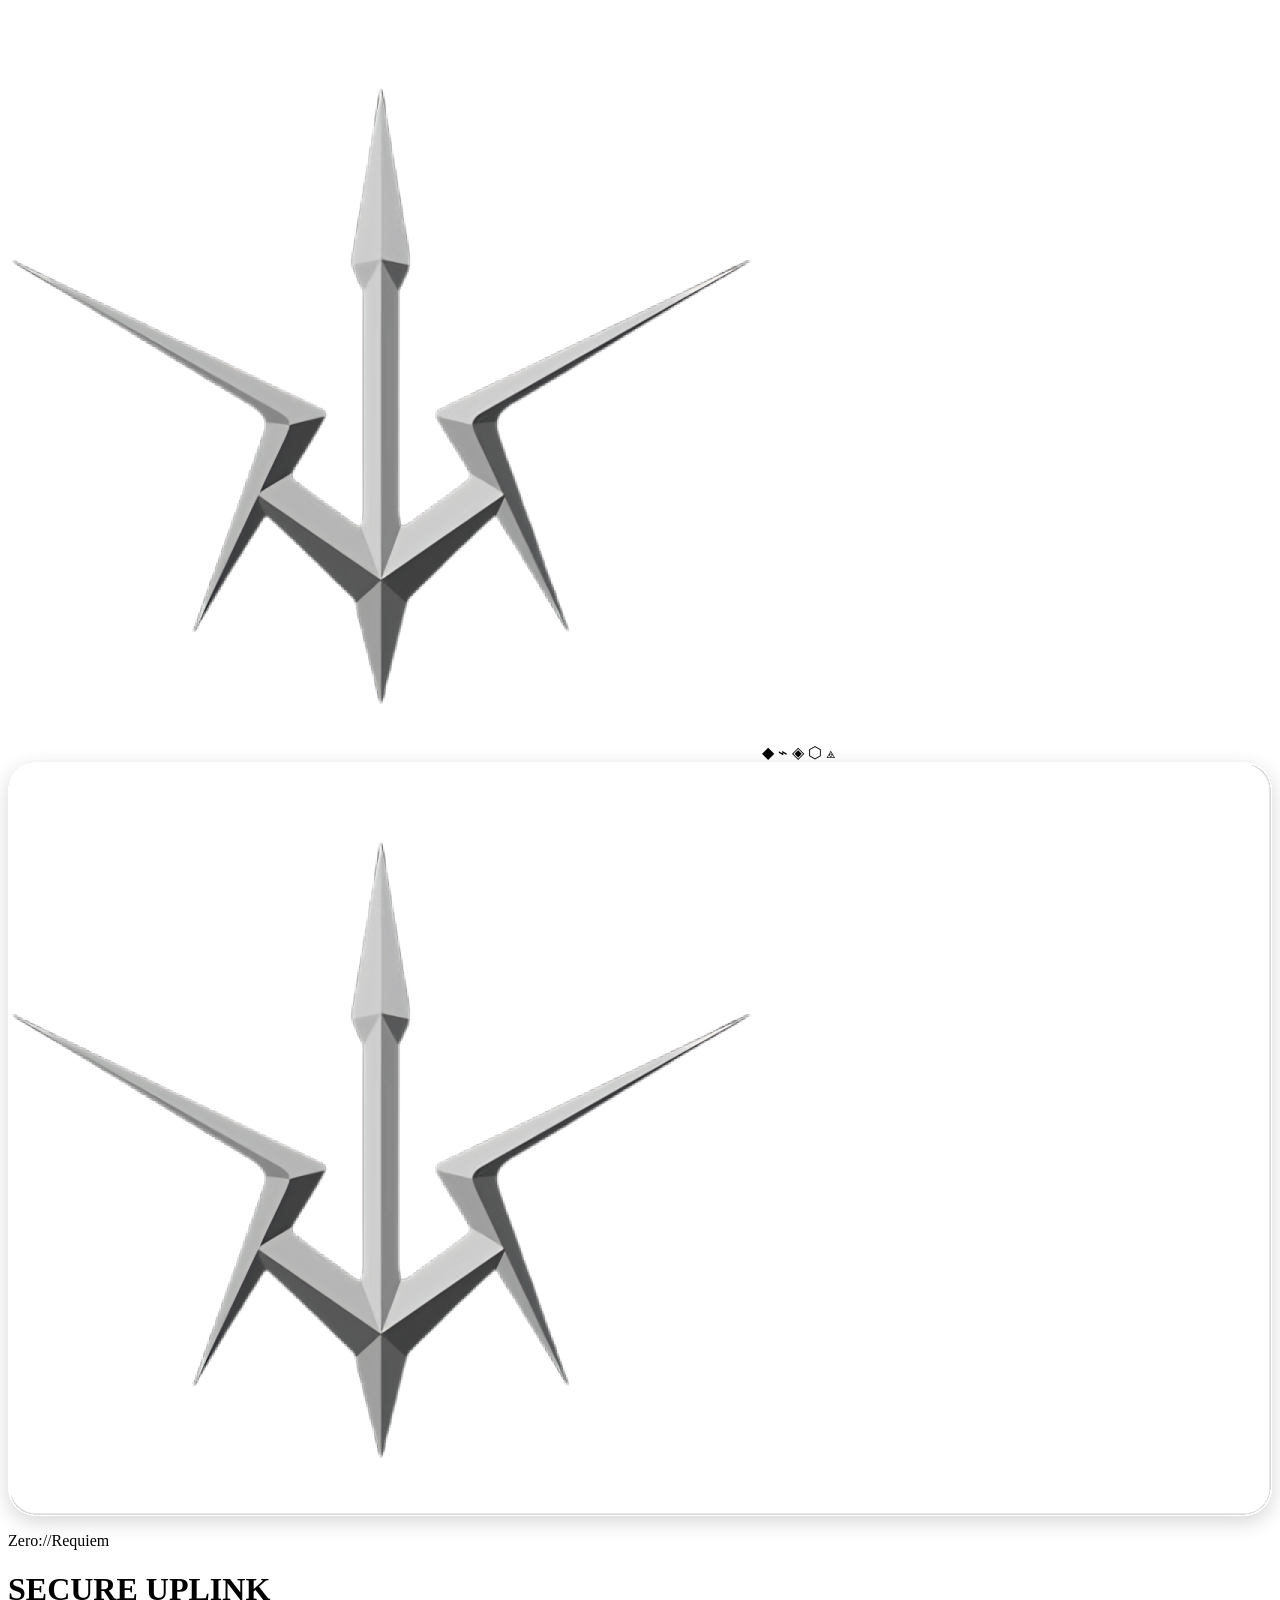
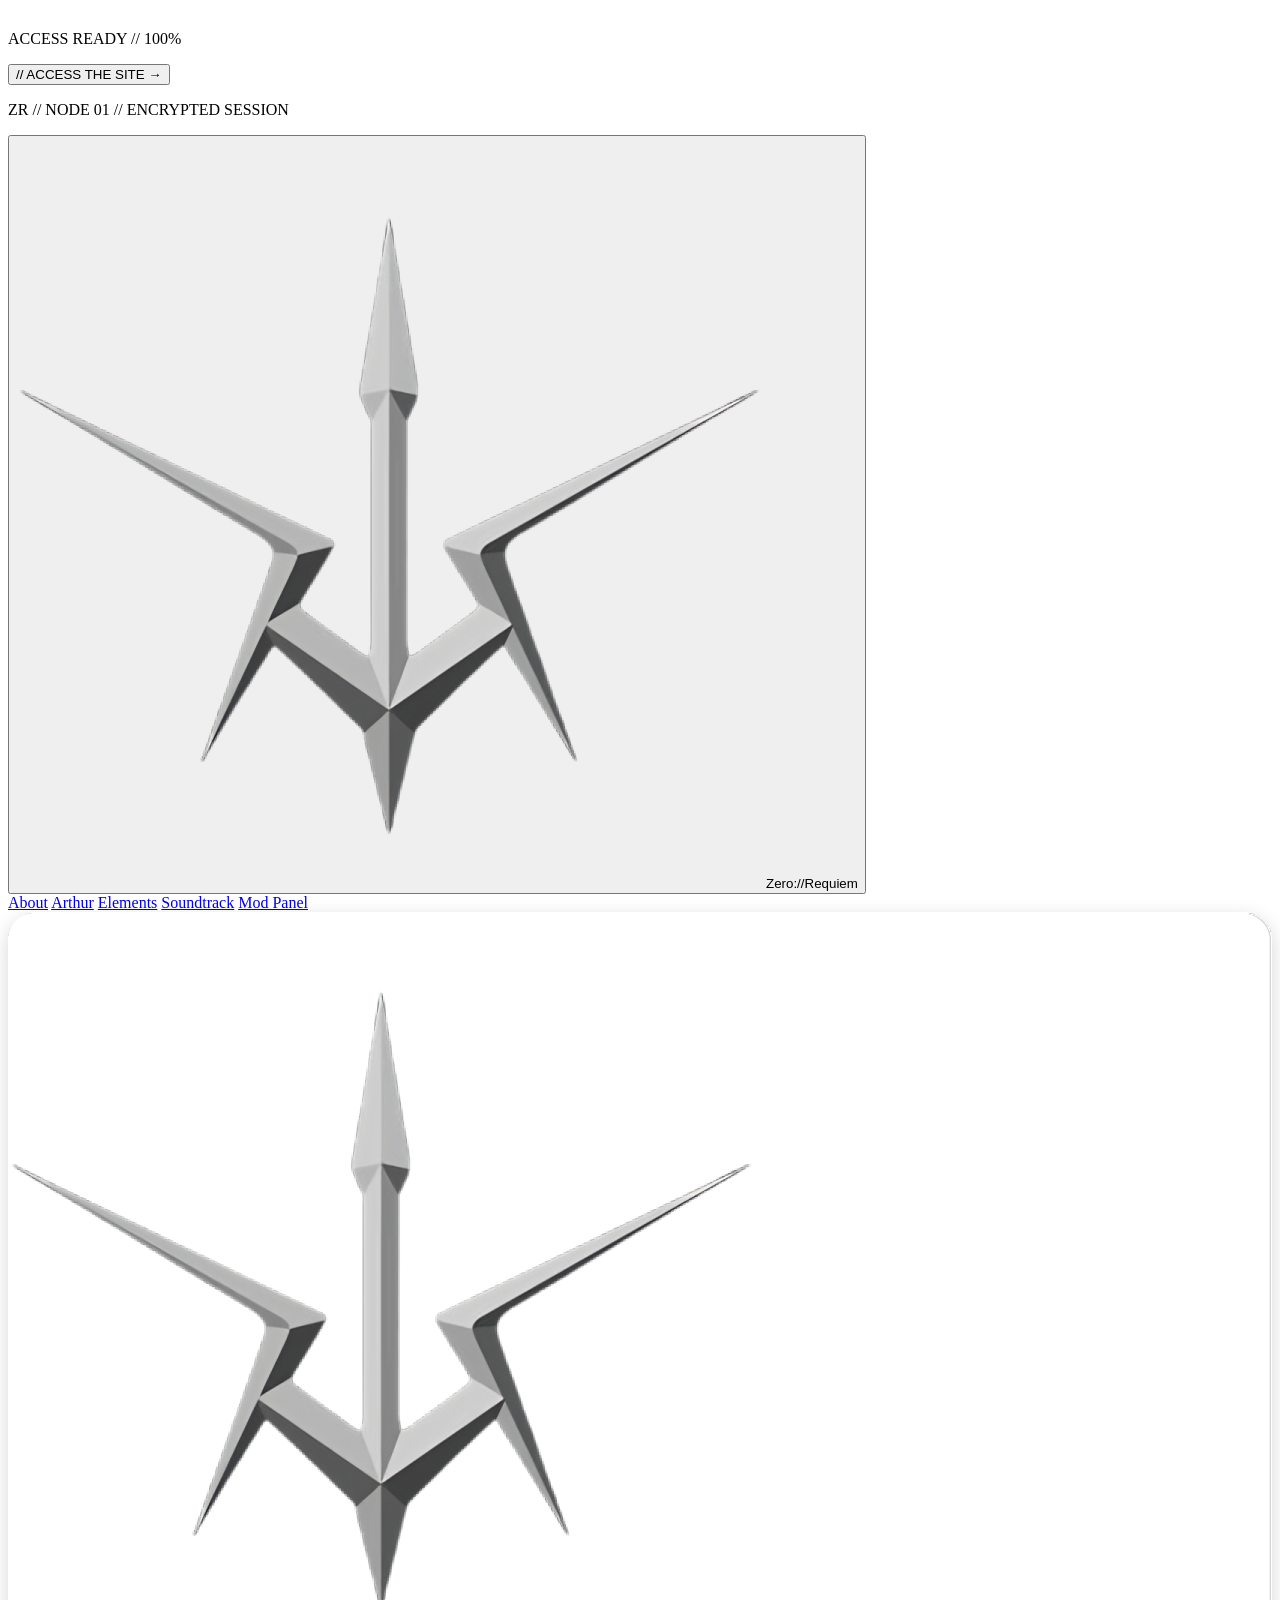
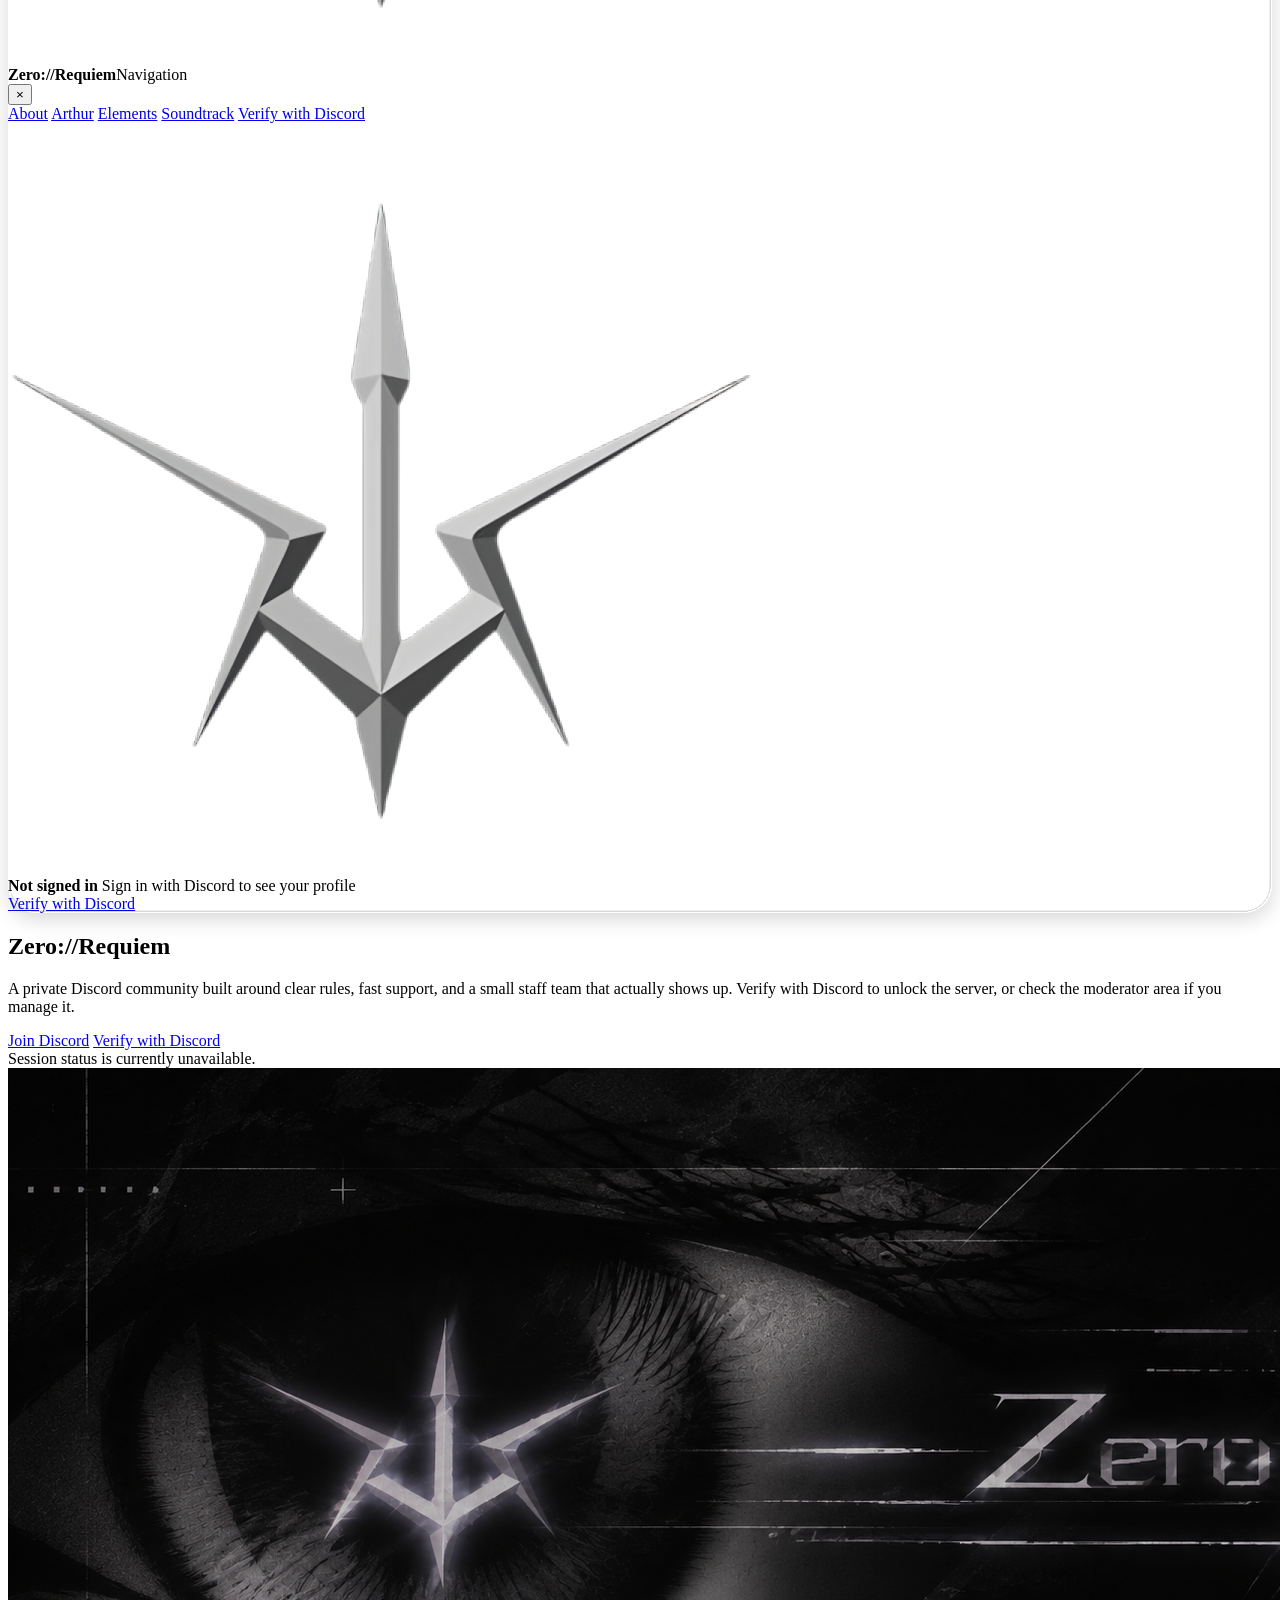
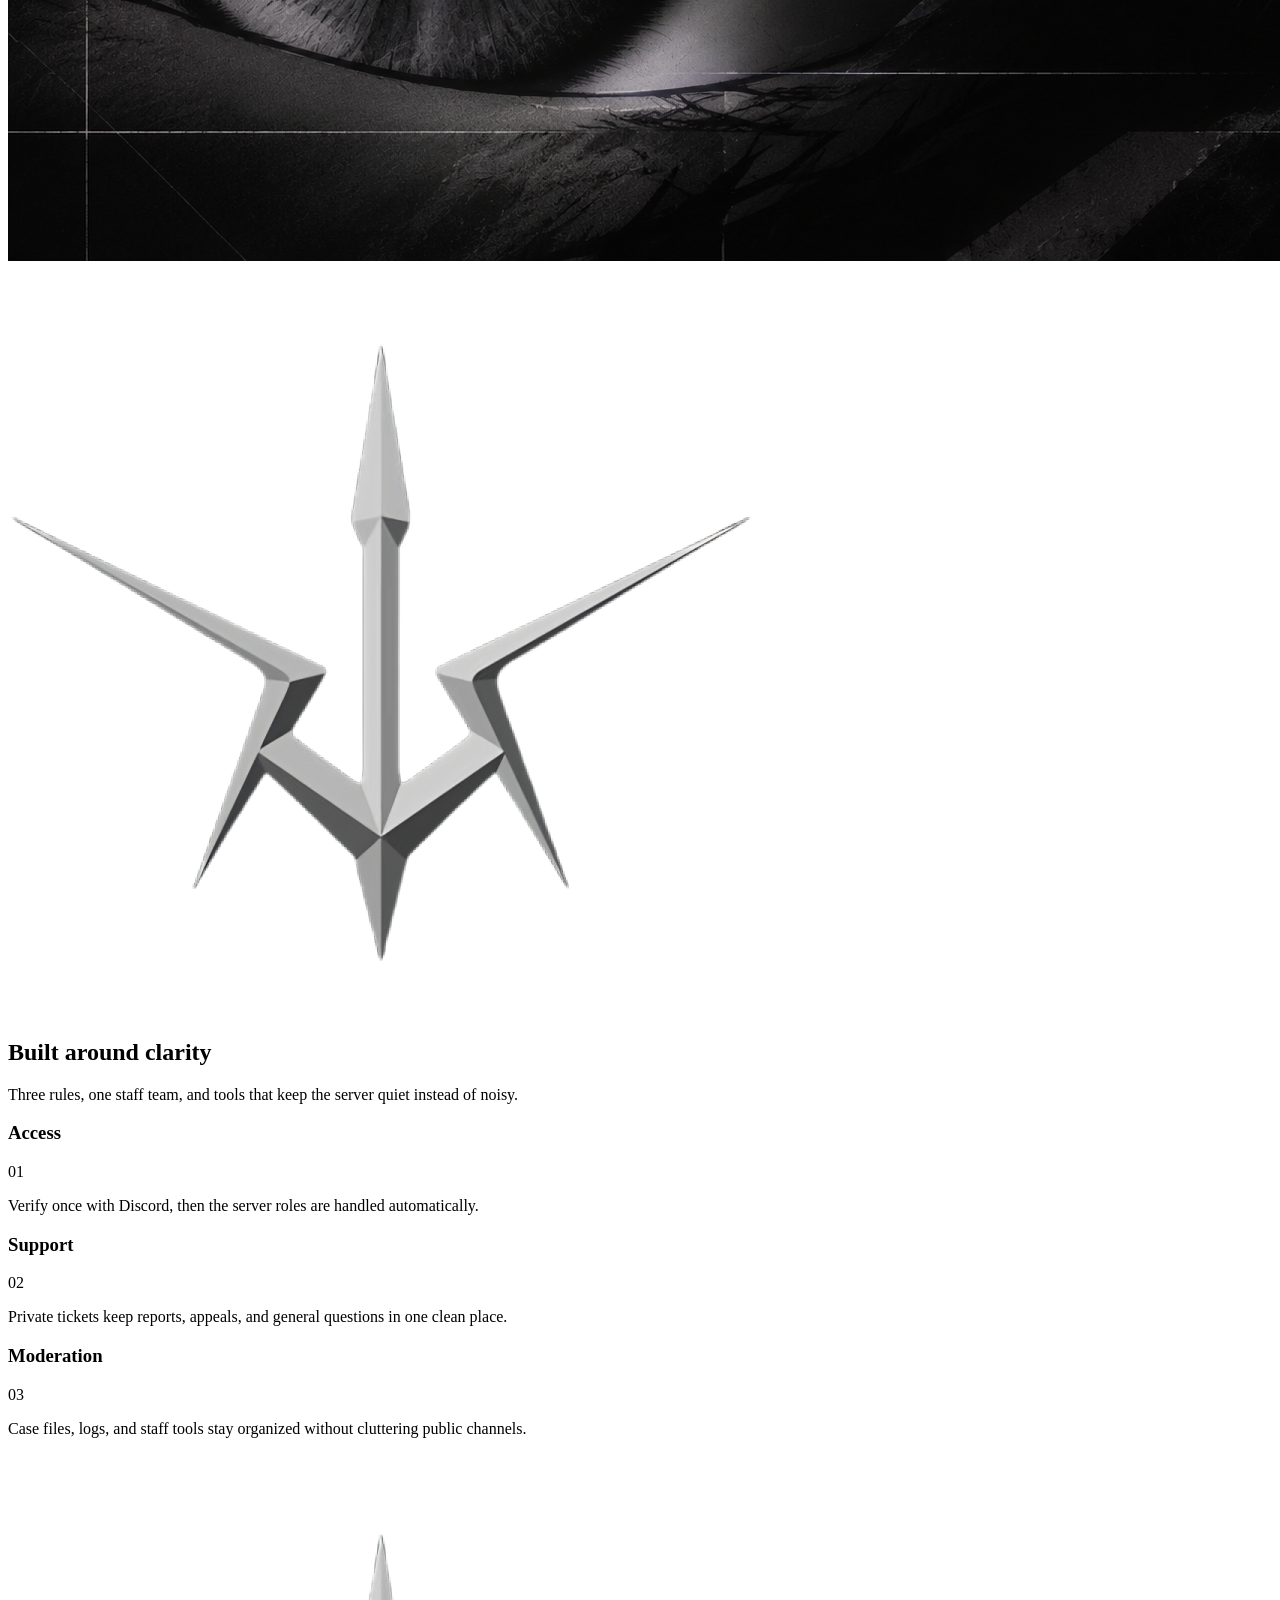
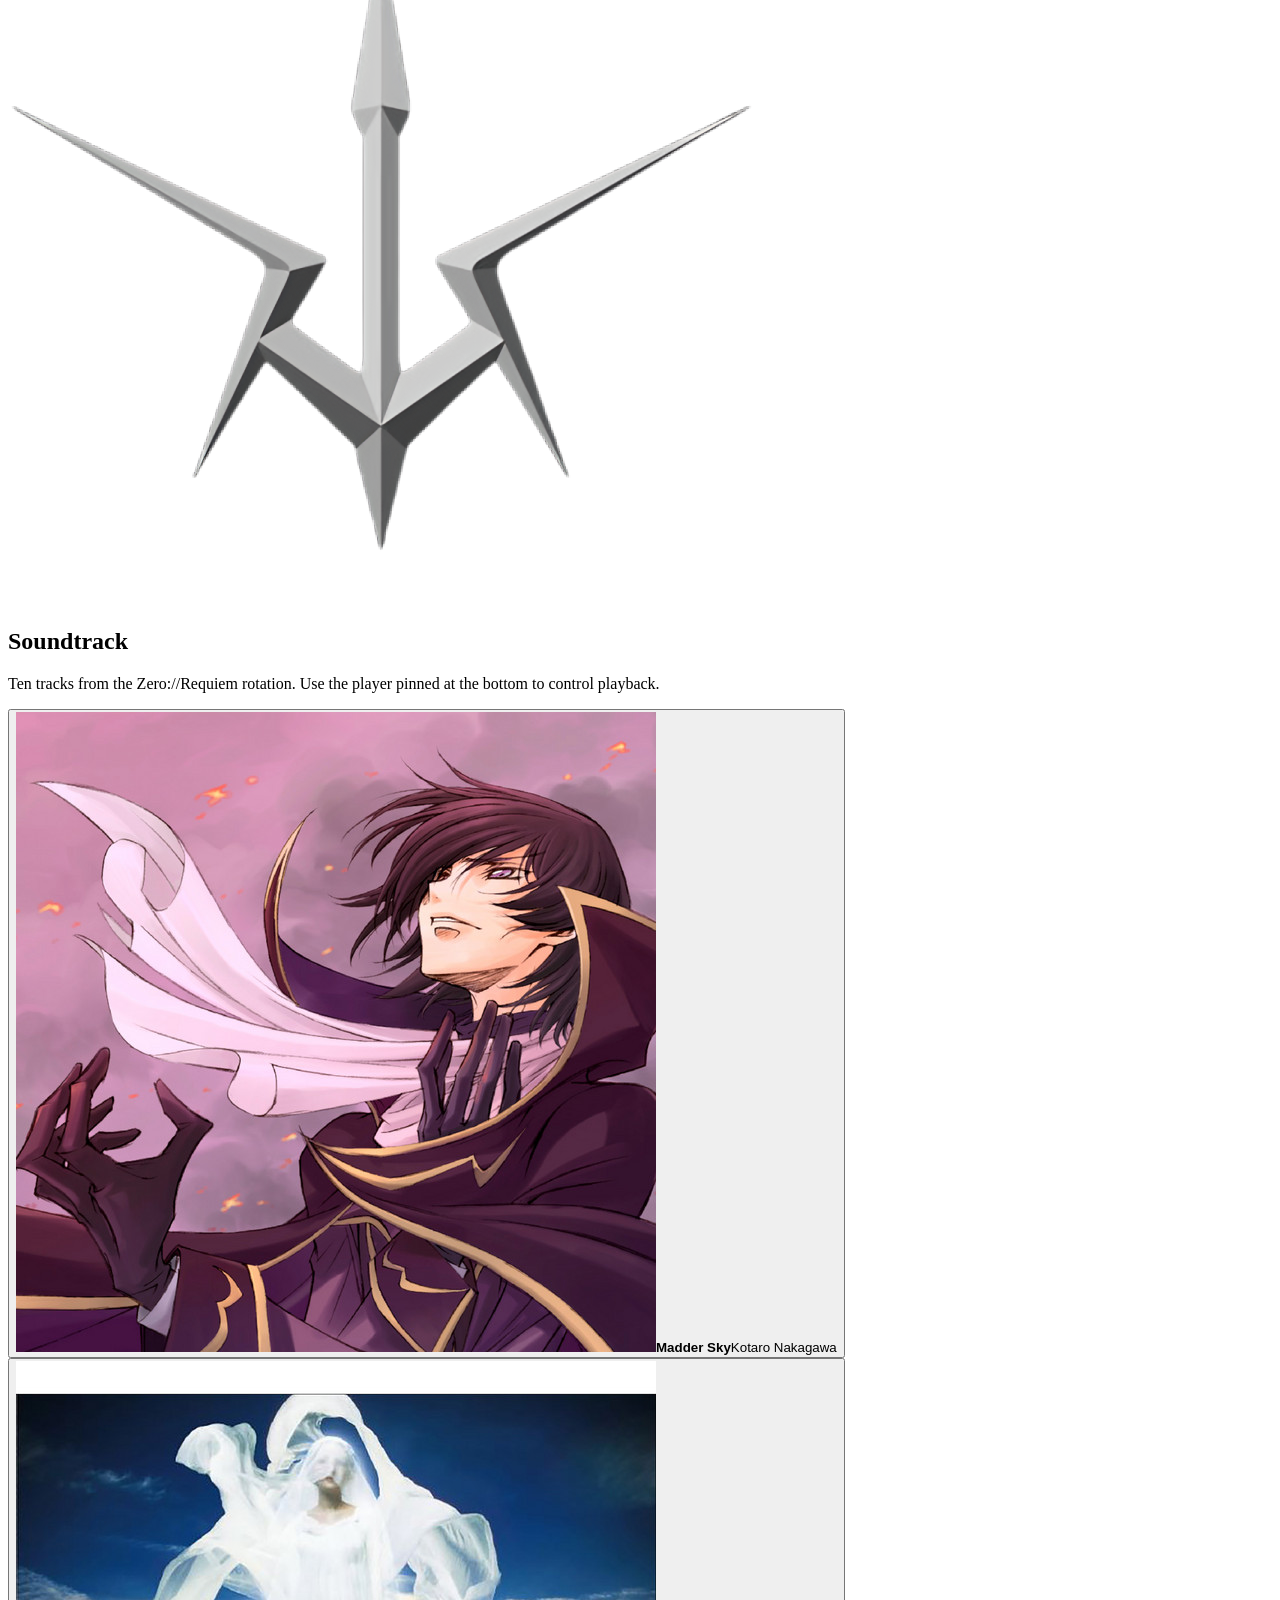
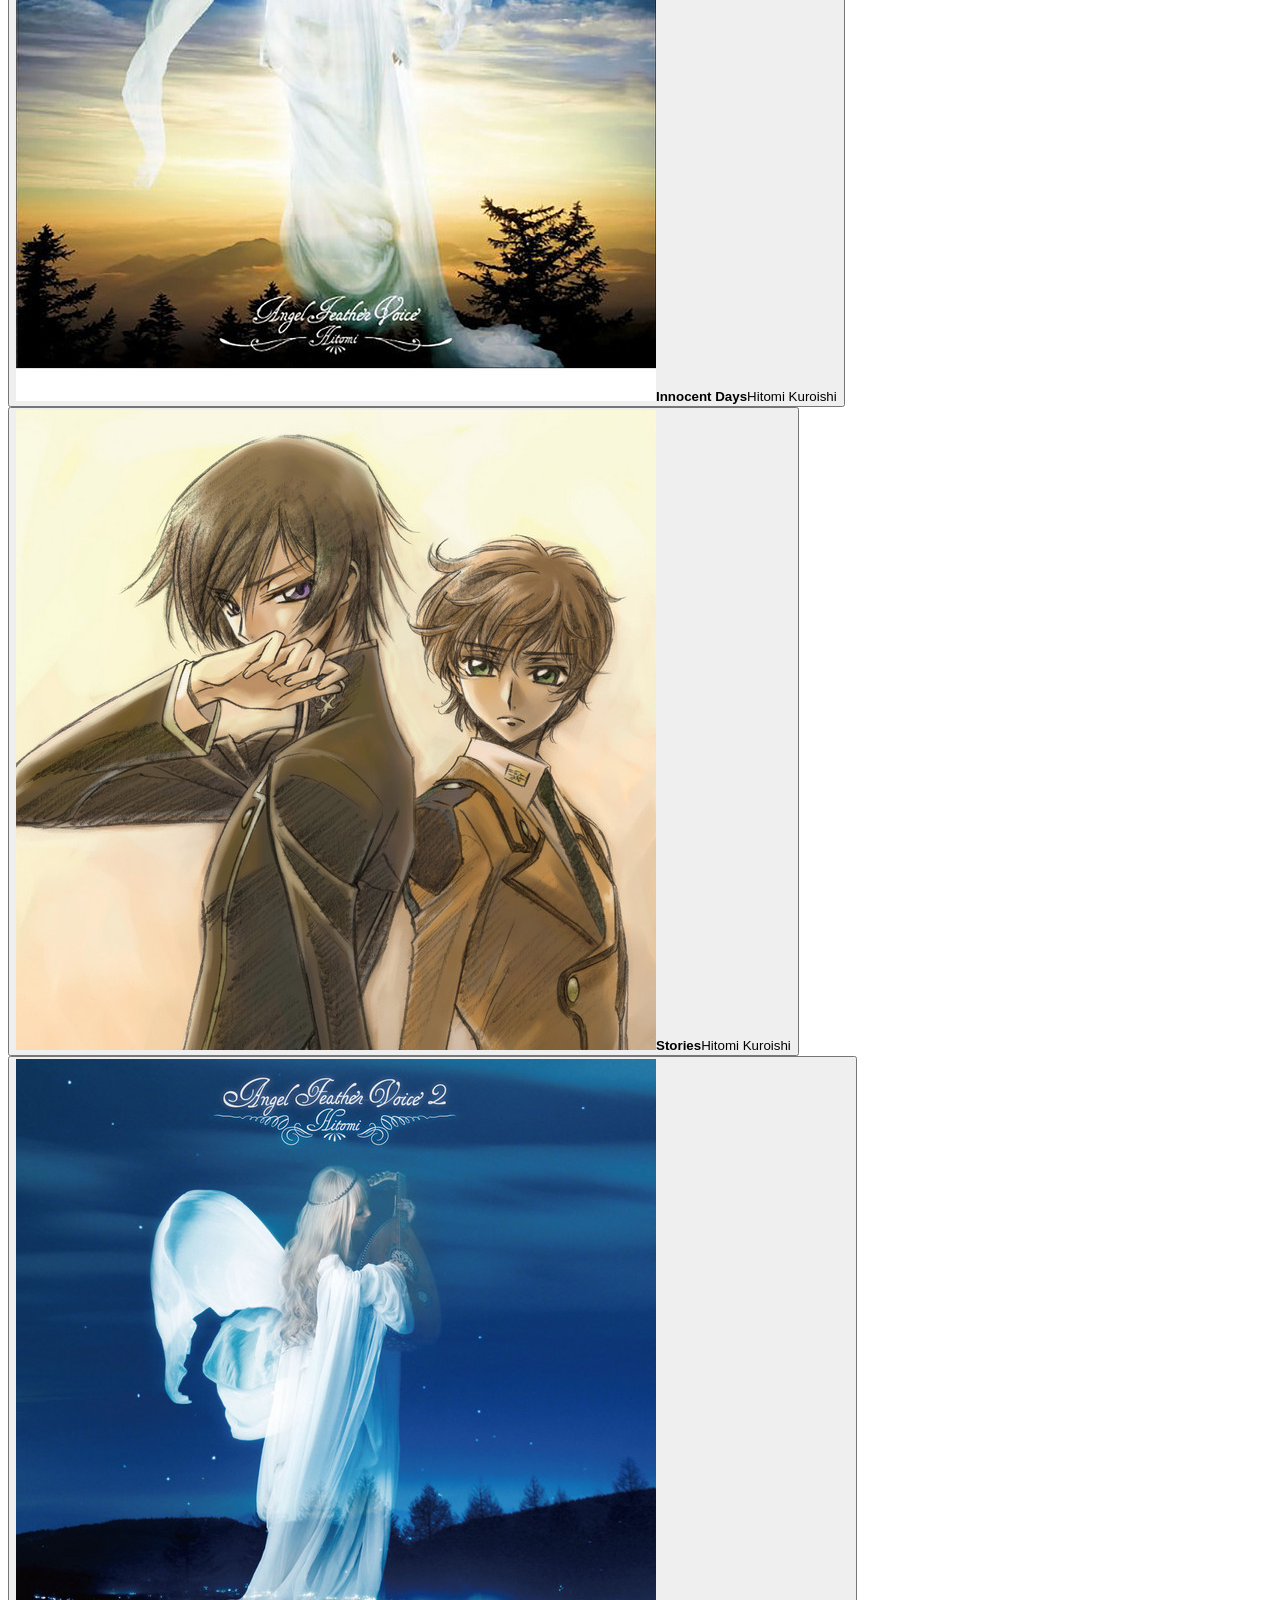
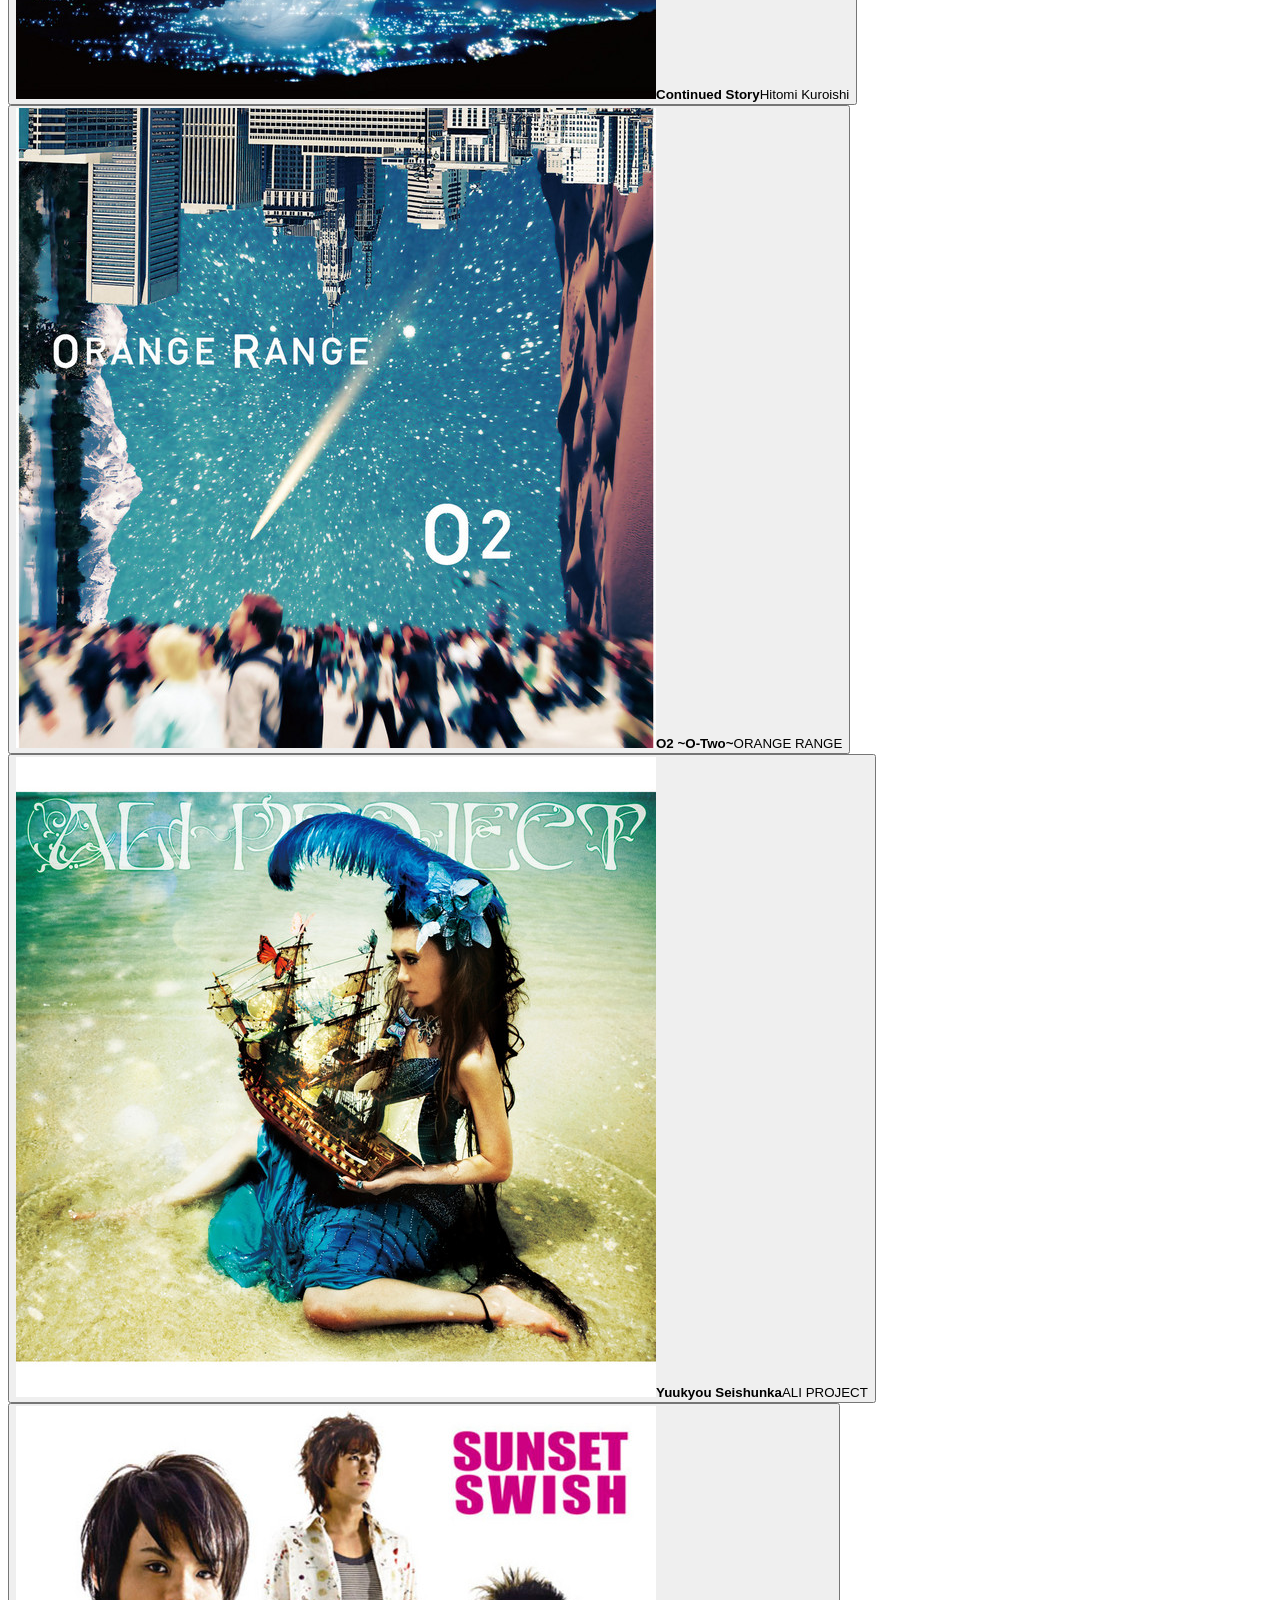
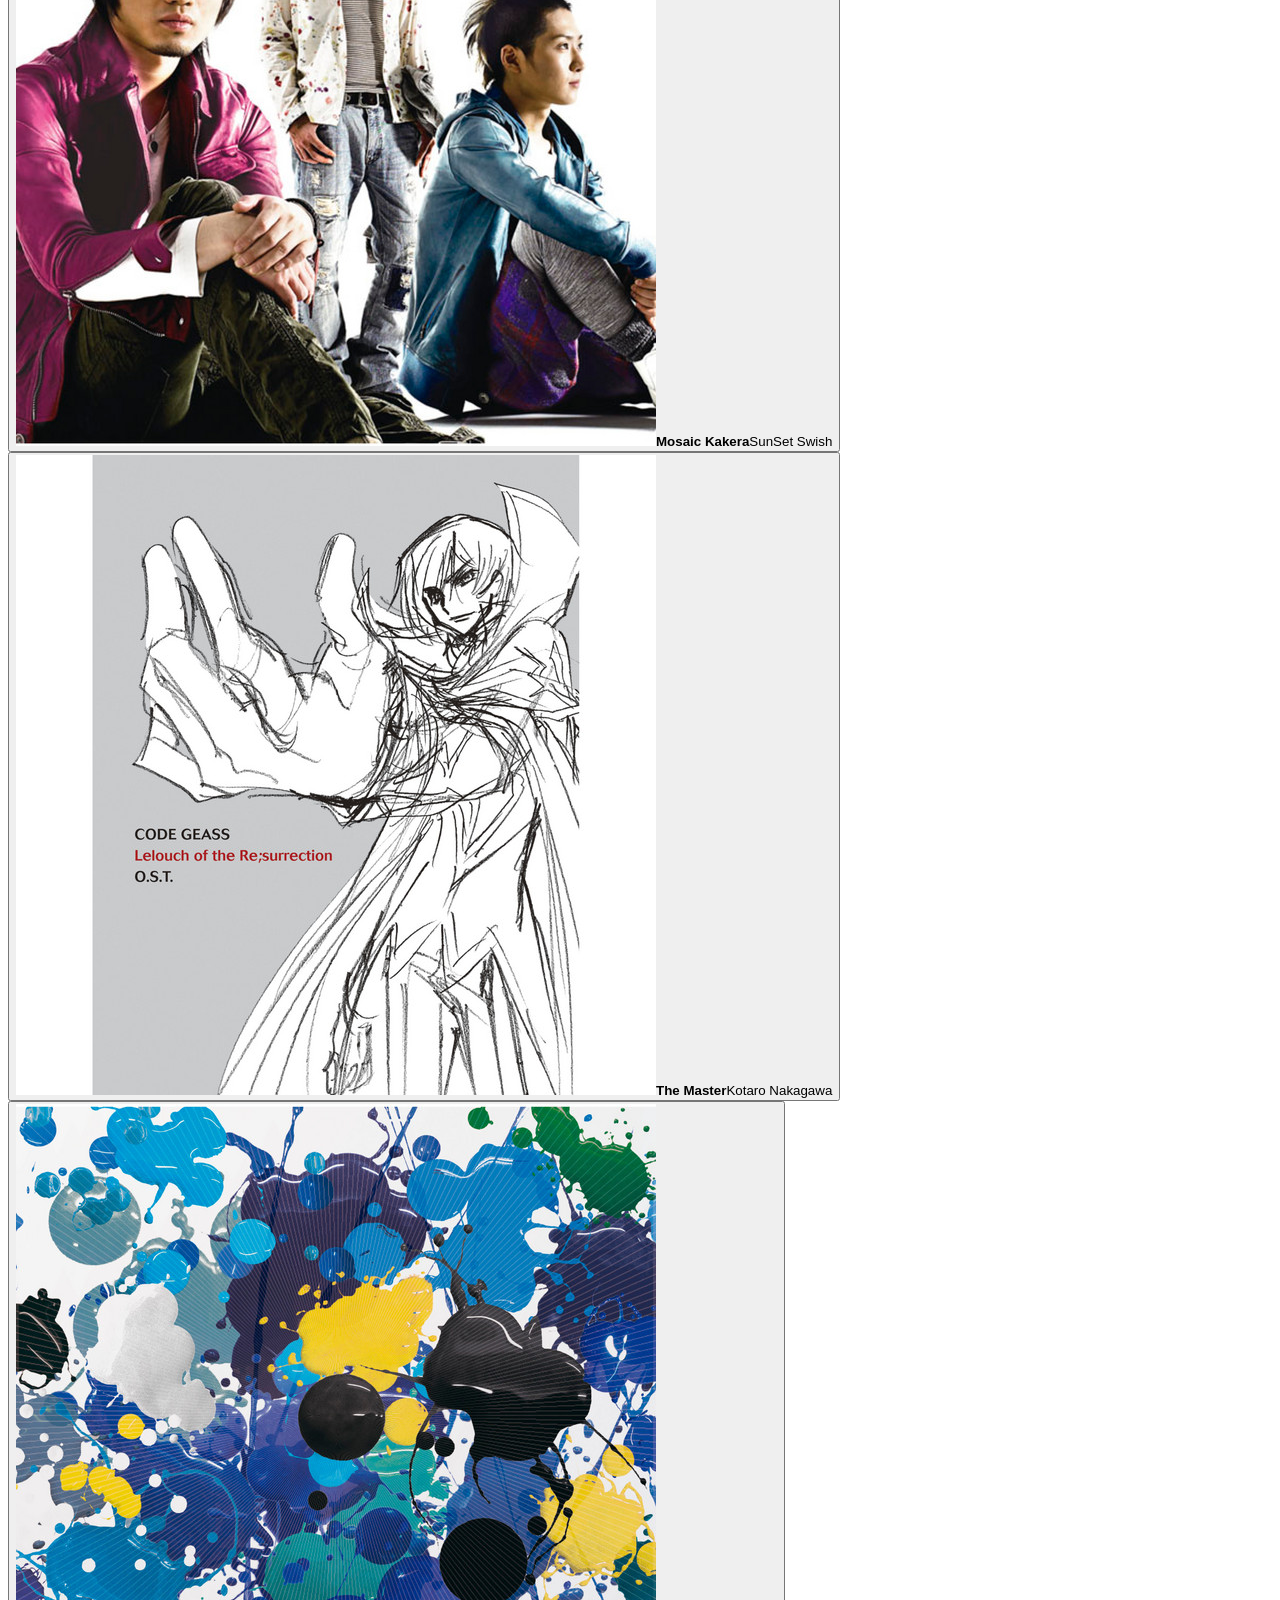
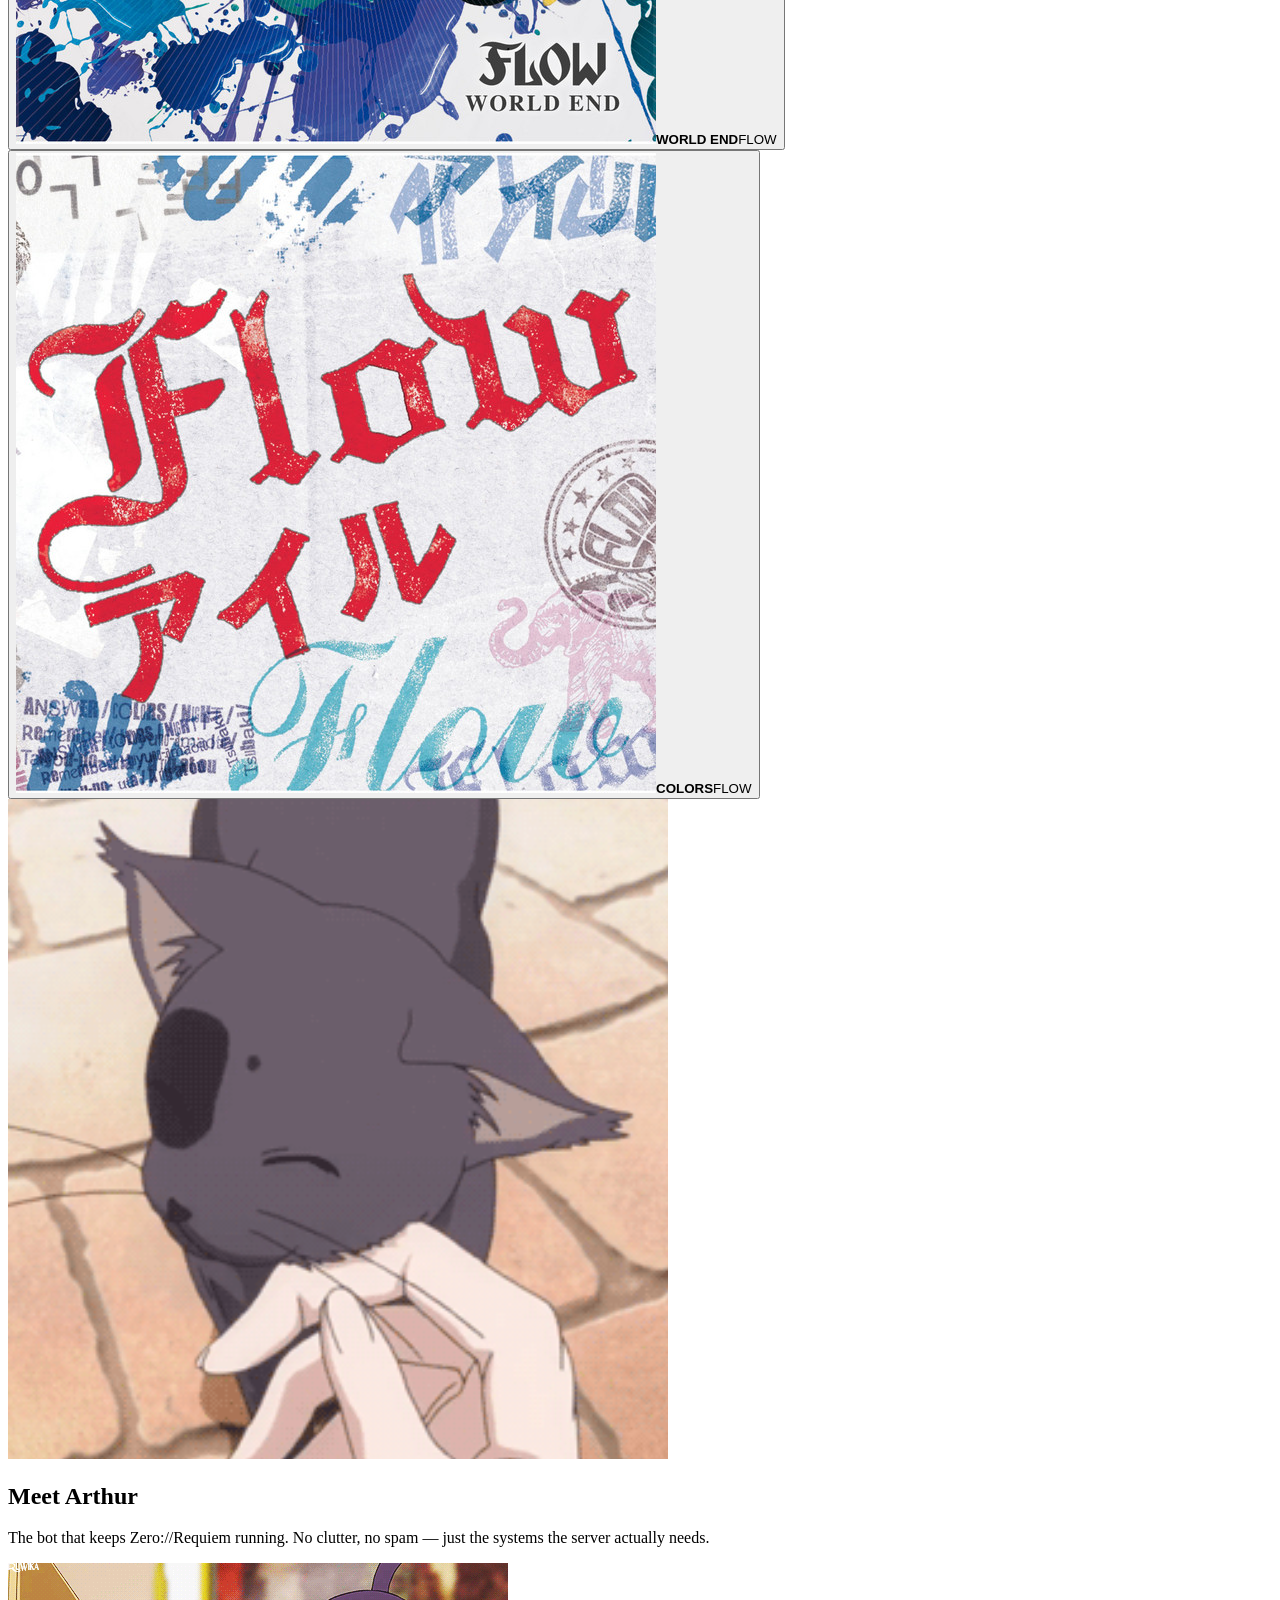
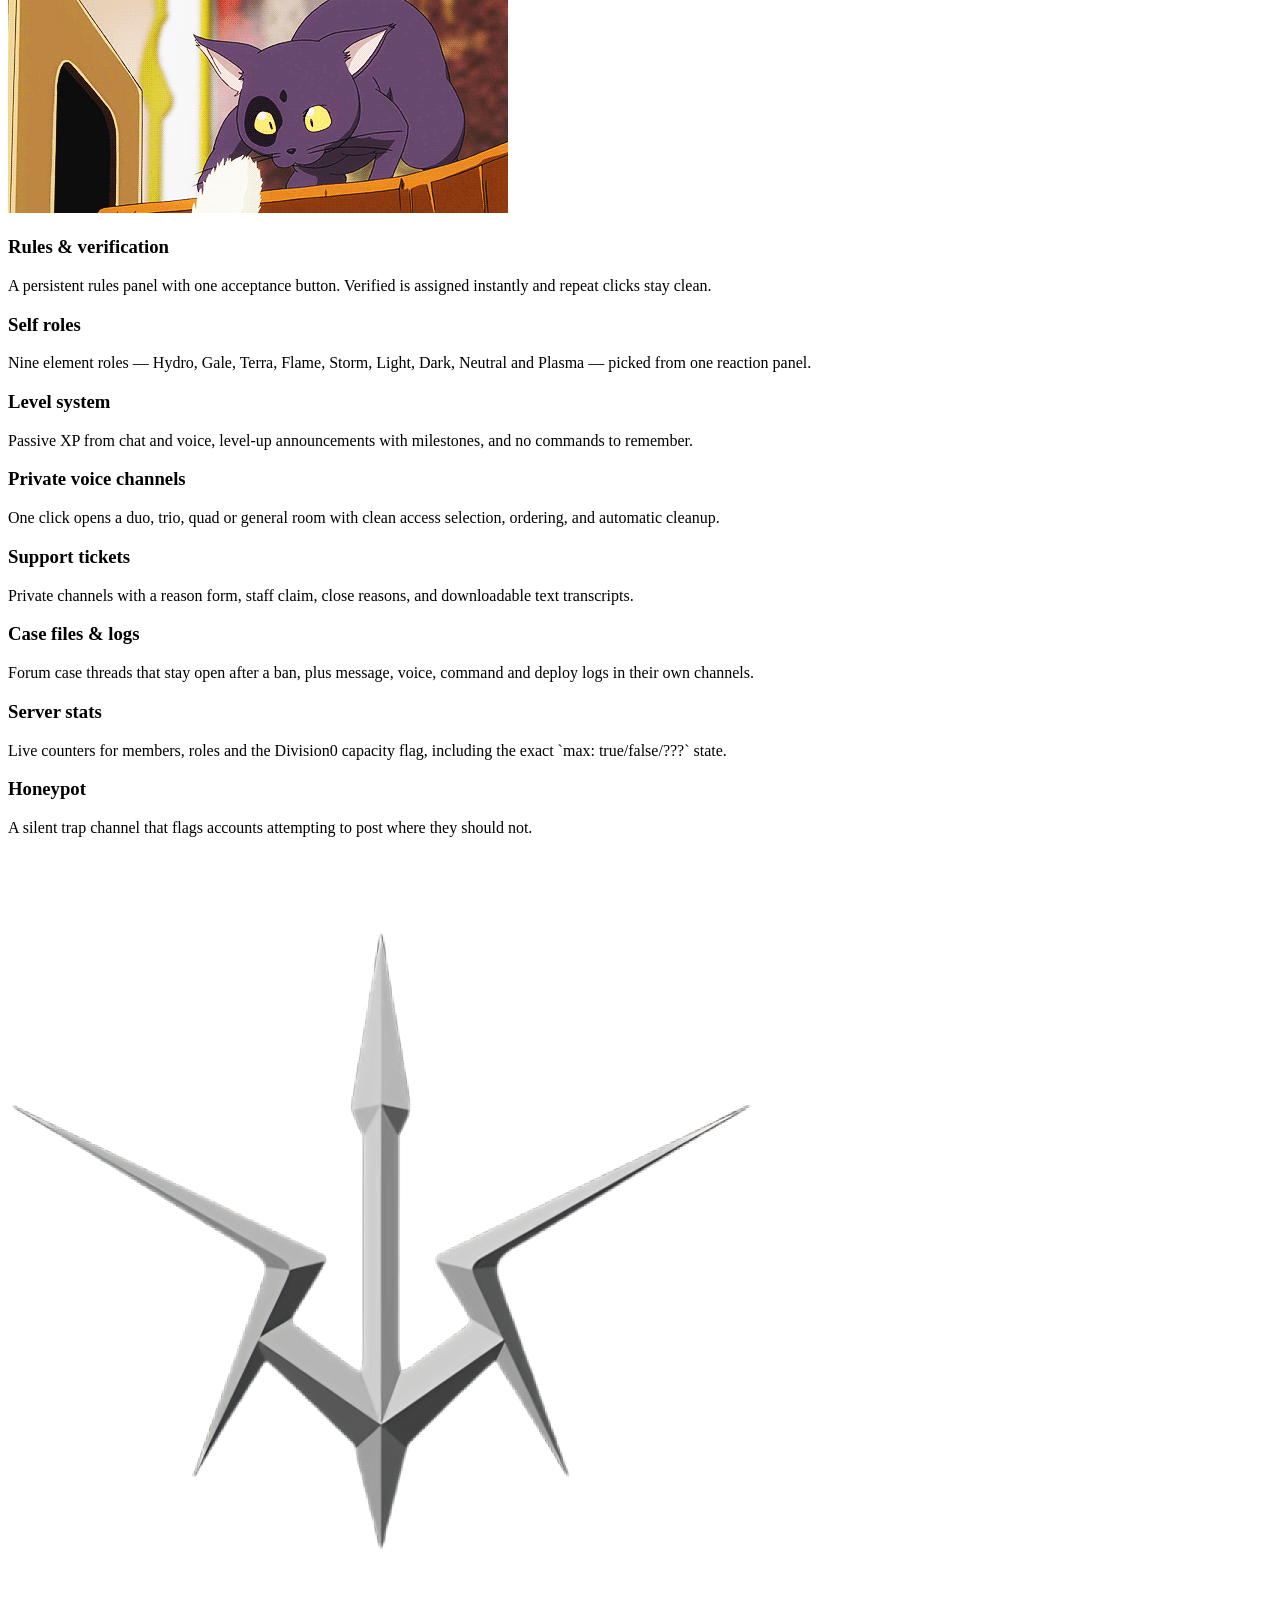
==== commit 608c3c8b: "Automatic contrast ink and softer brighter-art blur" ====
--- a/index.html
+++ b/index.html
@@ -11,8 +11,8 @@
   <meta property="og:url" content="https://cwazyh.github.io/zero-requiem/">
   <meta name="description" content="Zero://Requiem — a private Discord community with Arthur, its moderation and support bot.">
   <link rel="icon" href="assets/logo.png">
-  <link rel="stylesheet" href="assets/style-v73.css?v=73">
-  <link rel="stylesheet" href="assets/vendor/amazing-glass/amazing-glass.css?v=73">
+  <link rel="stylesheet" href="assets/style-v74.css?v=74">
+  <link rel="stylesheet" href="assets/vendor/amazing-glass/amazing-glass.css?v=74">
 </head>
 <body>
   <div class="intro" id="intro" role="dialog" aria-label="Secure uplink">
@@ -252,11 +252,11 @@
     <audio id="mp-audio" preload="auto" playsinline></audio>
   </ag-glass>
 
-  <script type="module" src="assets/vendor/amazing-glass/amazing-glass.min.js?v=73"></script>
-  <script src="assets/config.js?v=73"></script>
-  <script src="assets/home.js?v=73"></script>
-  <script src="assets/profile.js?v=73"></script>
-  <script src="assets/music.js?v=73"></script>
-  <script src="assets/intro.js?v=73"></script>
+  <script type="module" src="assets/vendor/amazing-glass/amazing-glass.min.js?v=74"></script>
+  <script src="assets/config.js?v=74"></script>
+  <script src="assets/home.js?v=74"></script>
+  <script src="assets/profile.js?v=74"></script>
+  <script src="assets/music.js?v=74"></script>
+  <script src="assets/intro.js?v=74"></script>
 </body>
 </html>
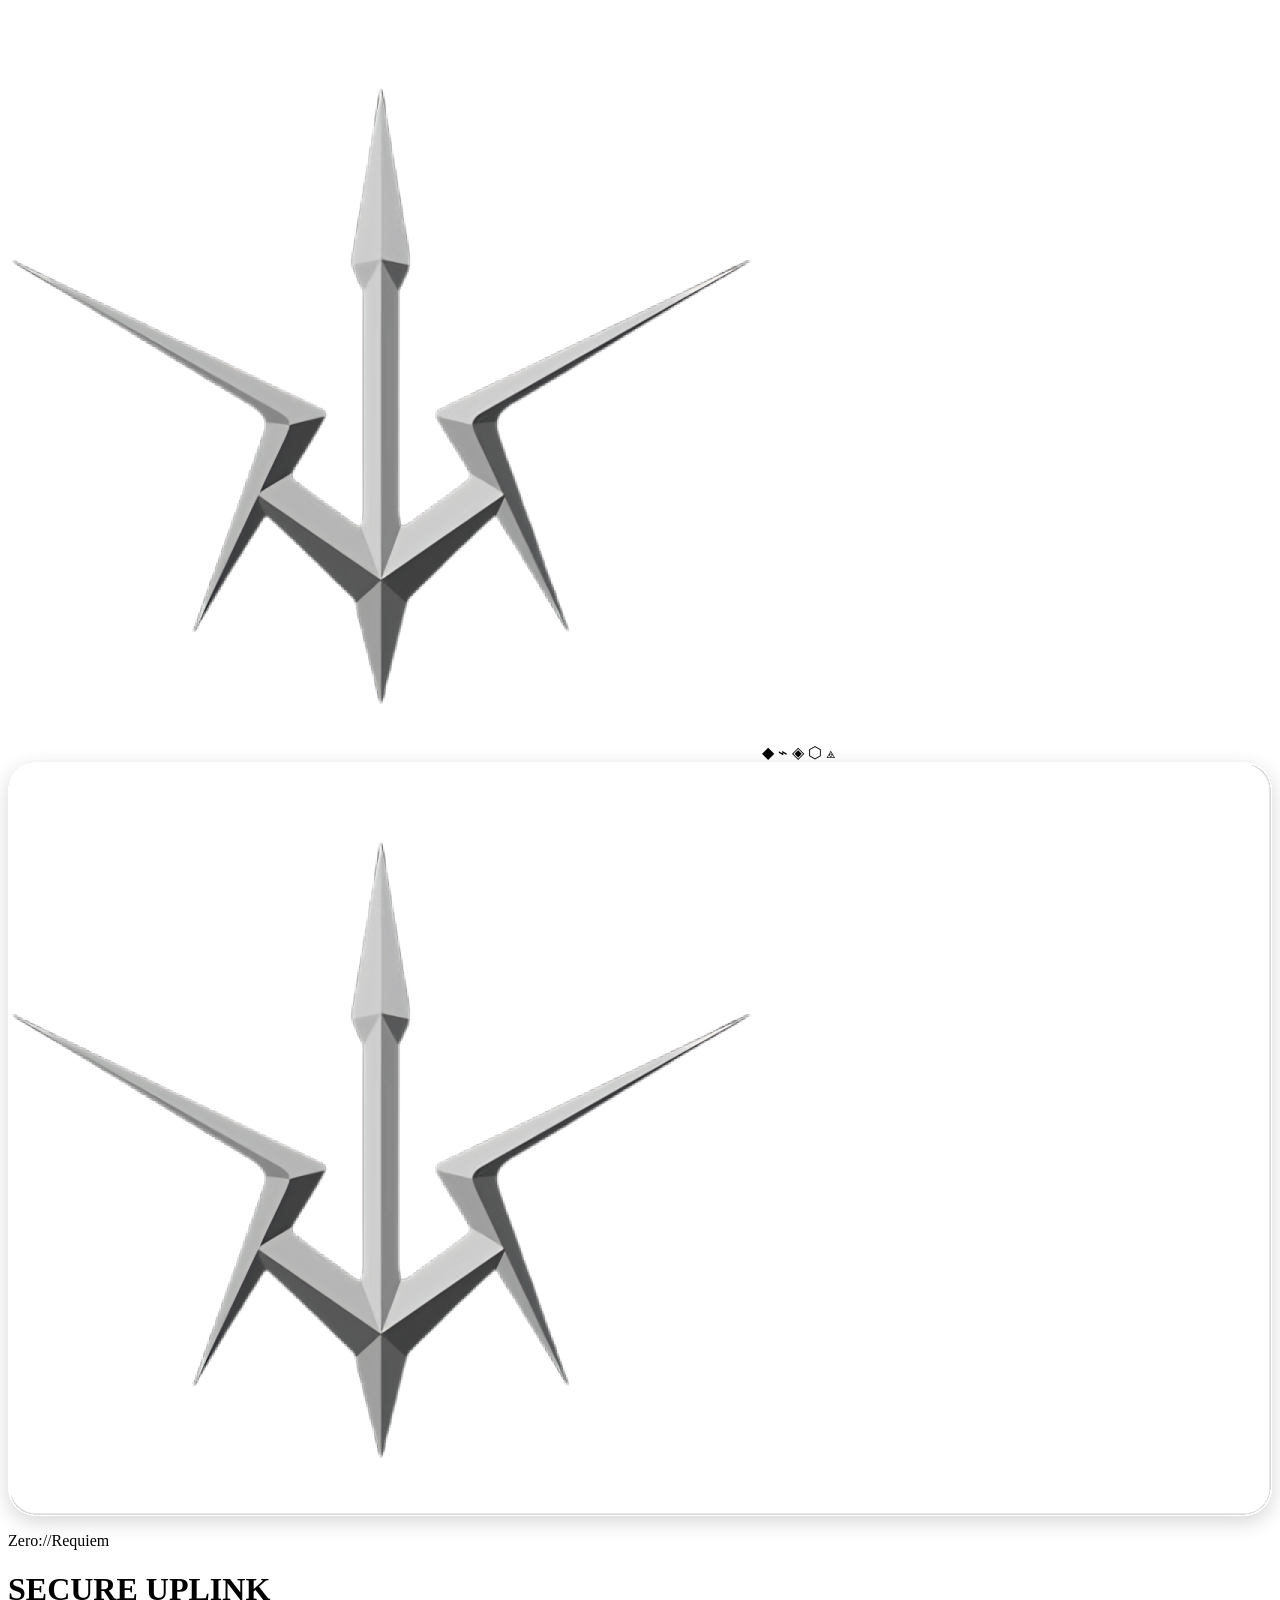
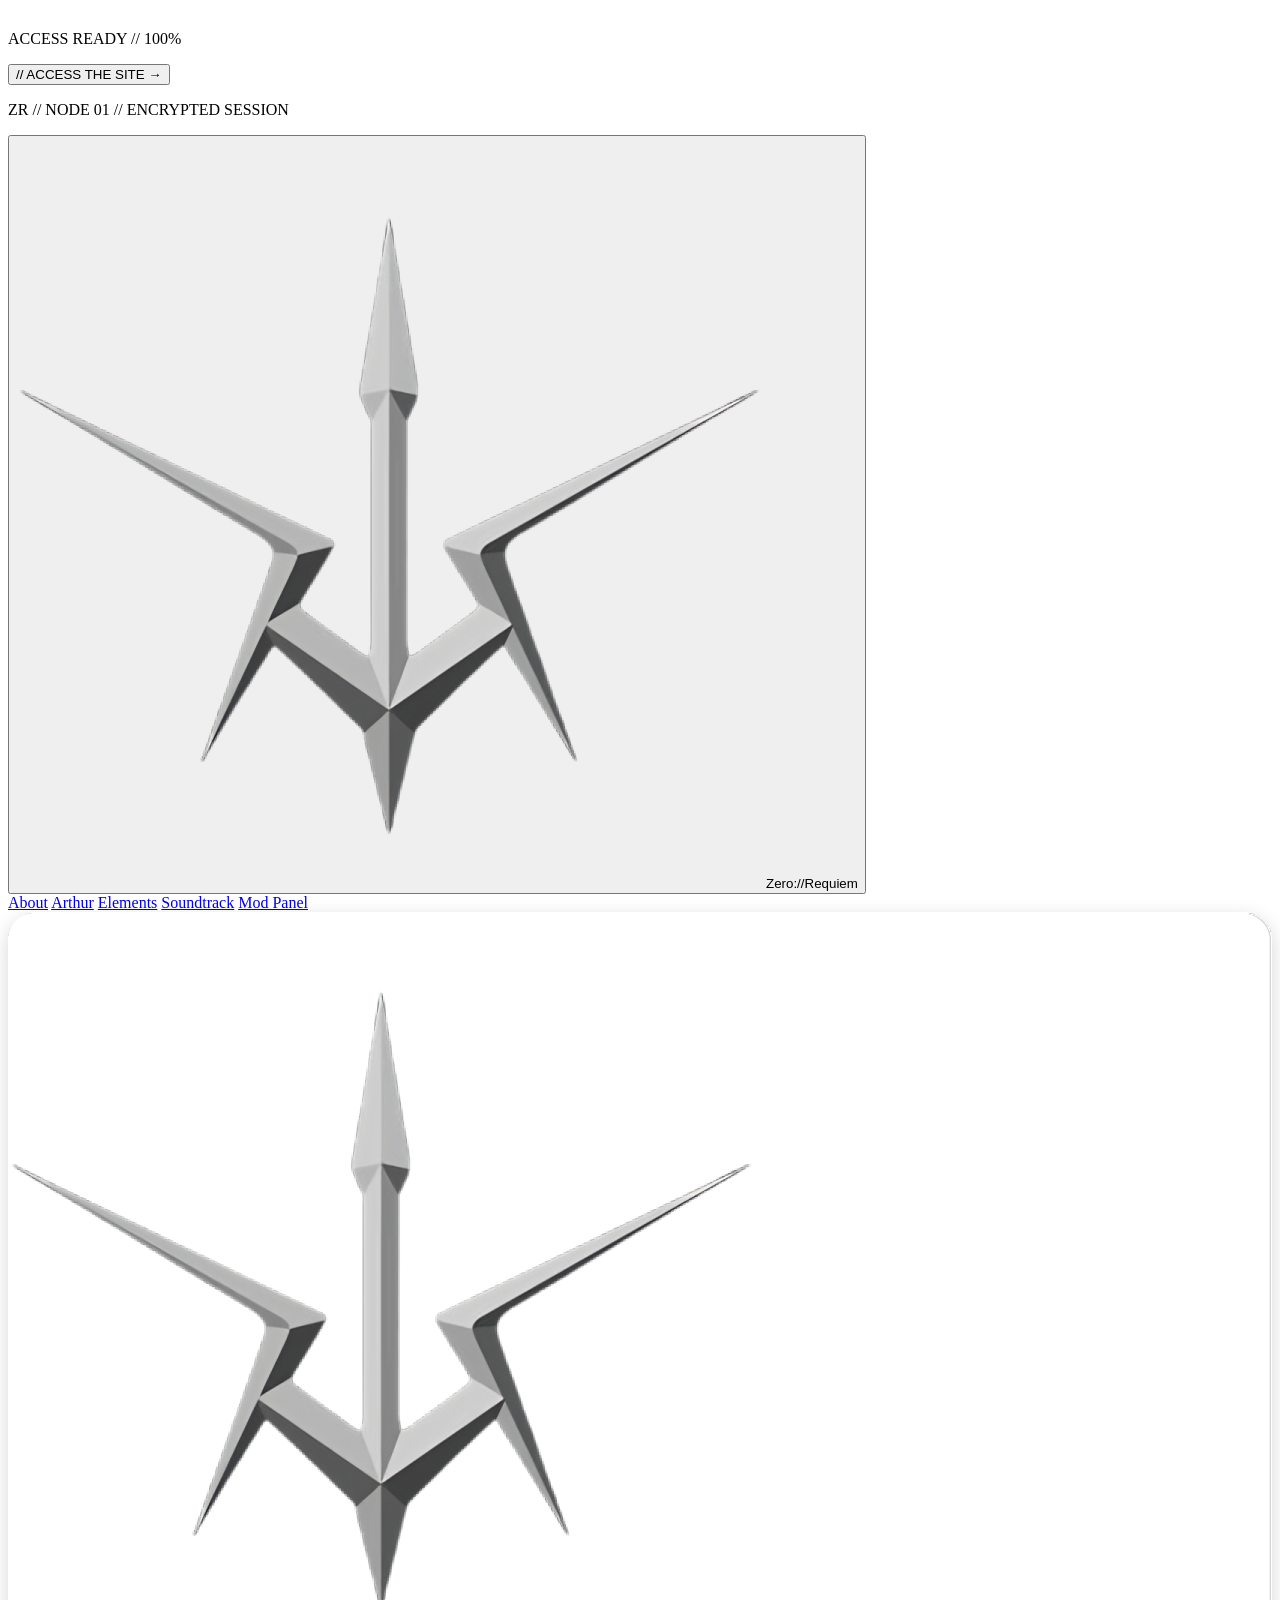
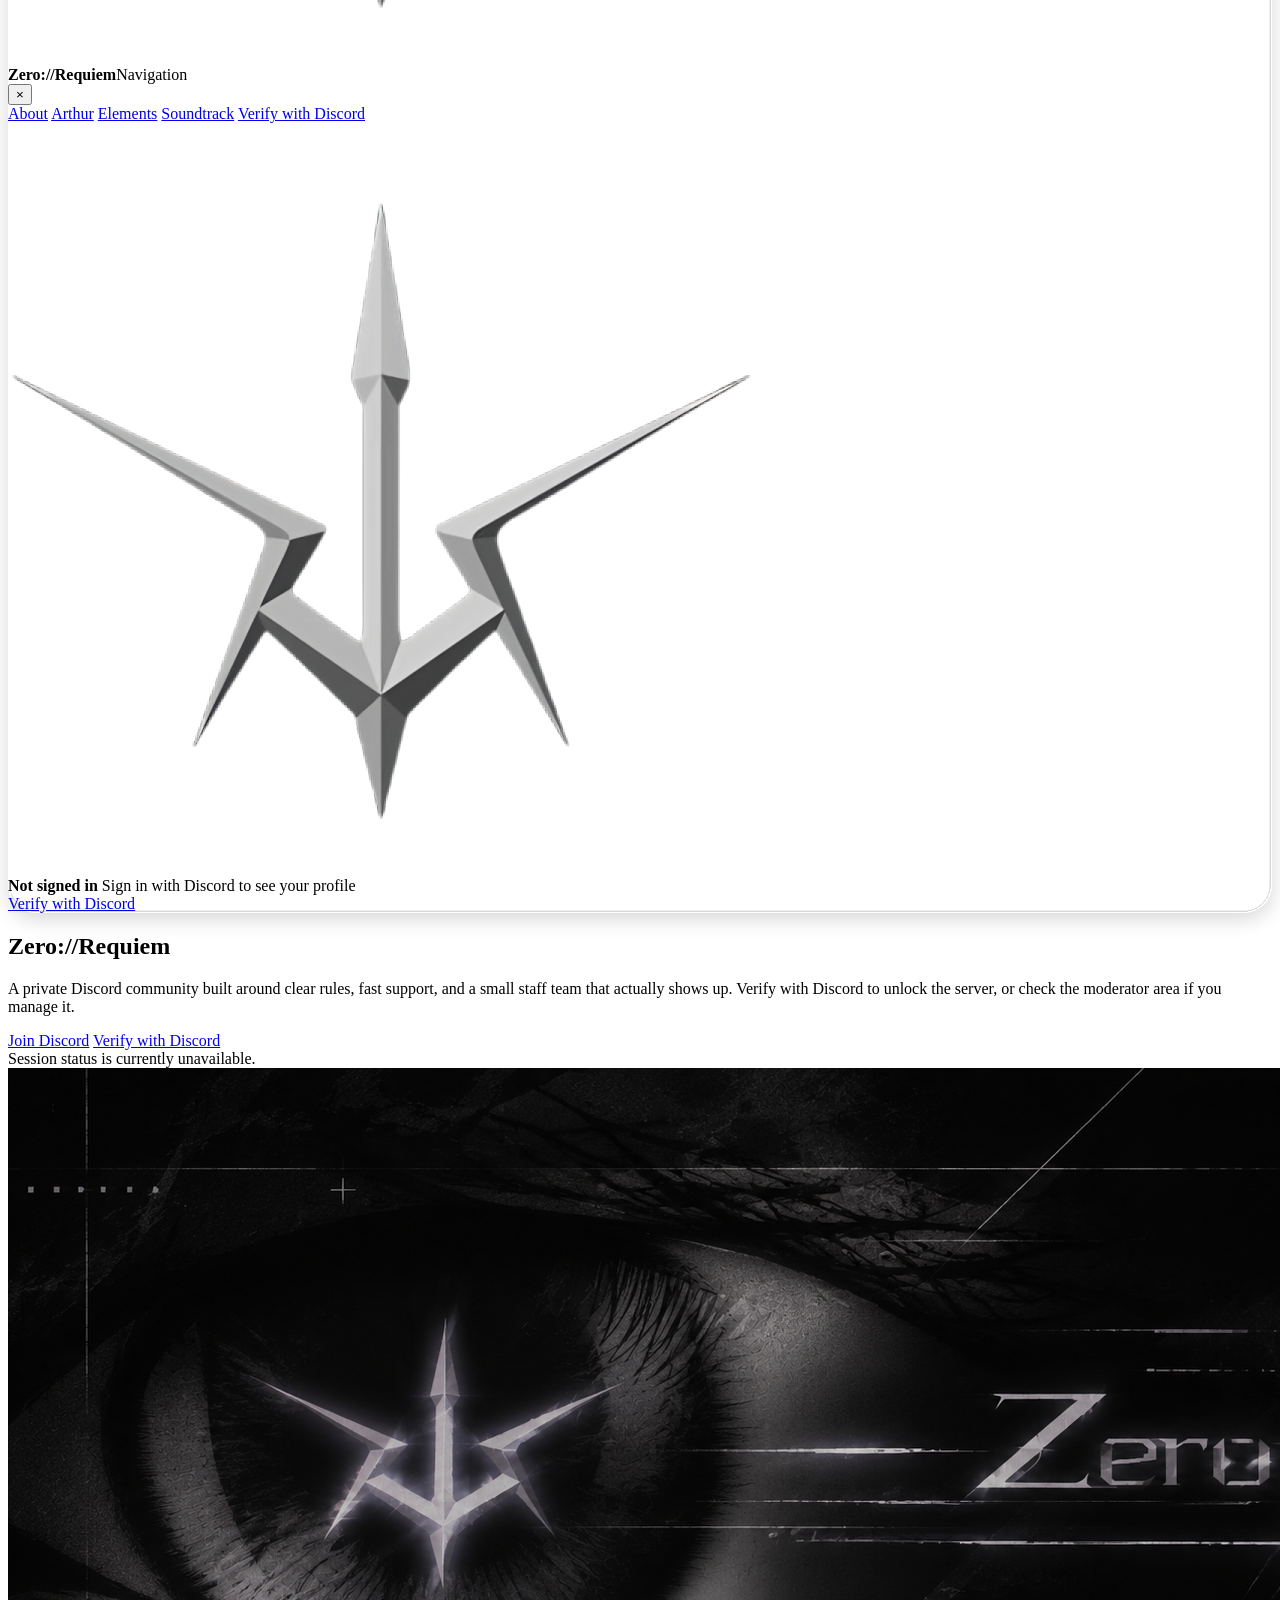
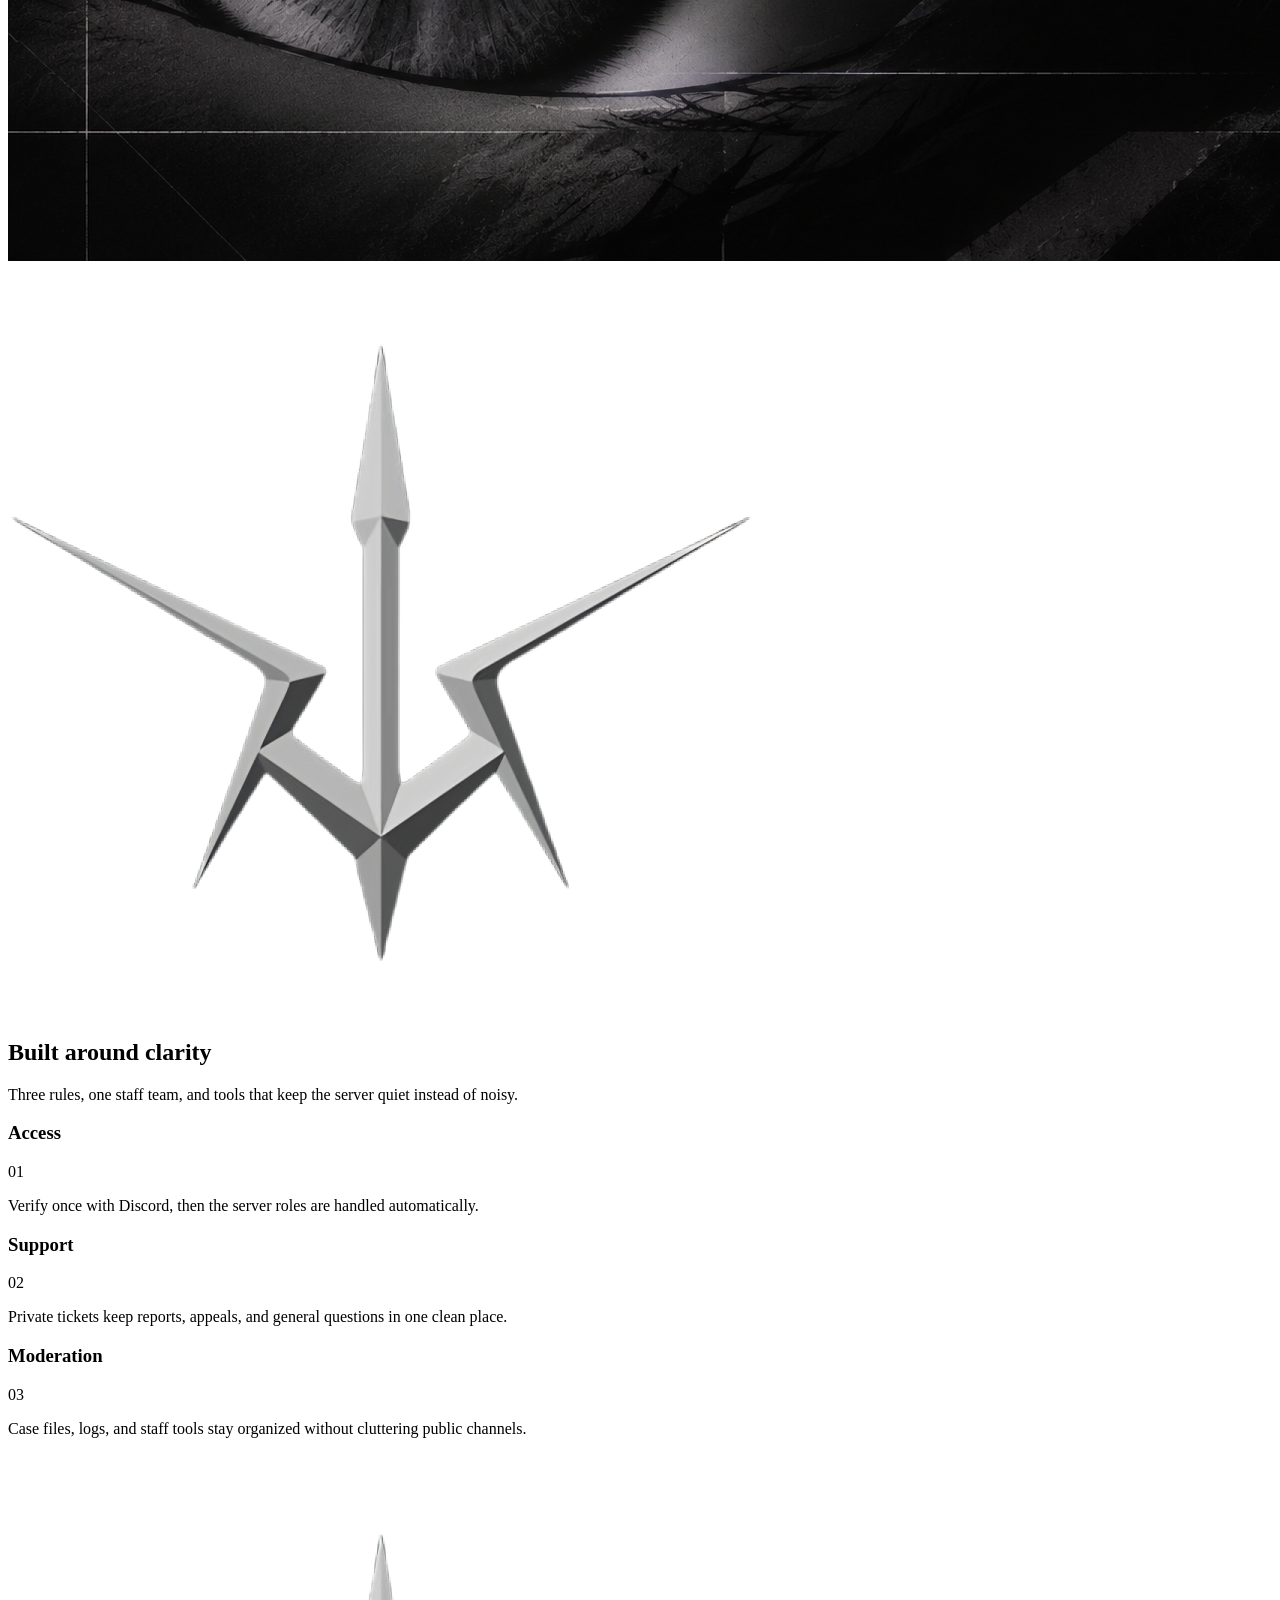
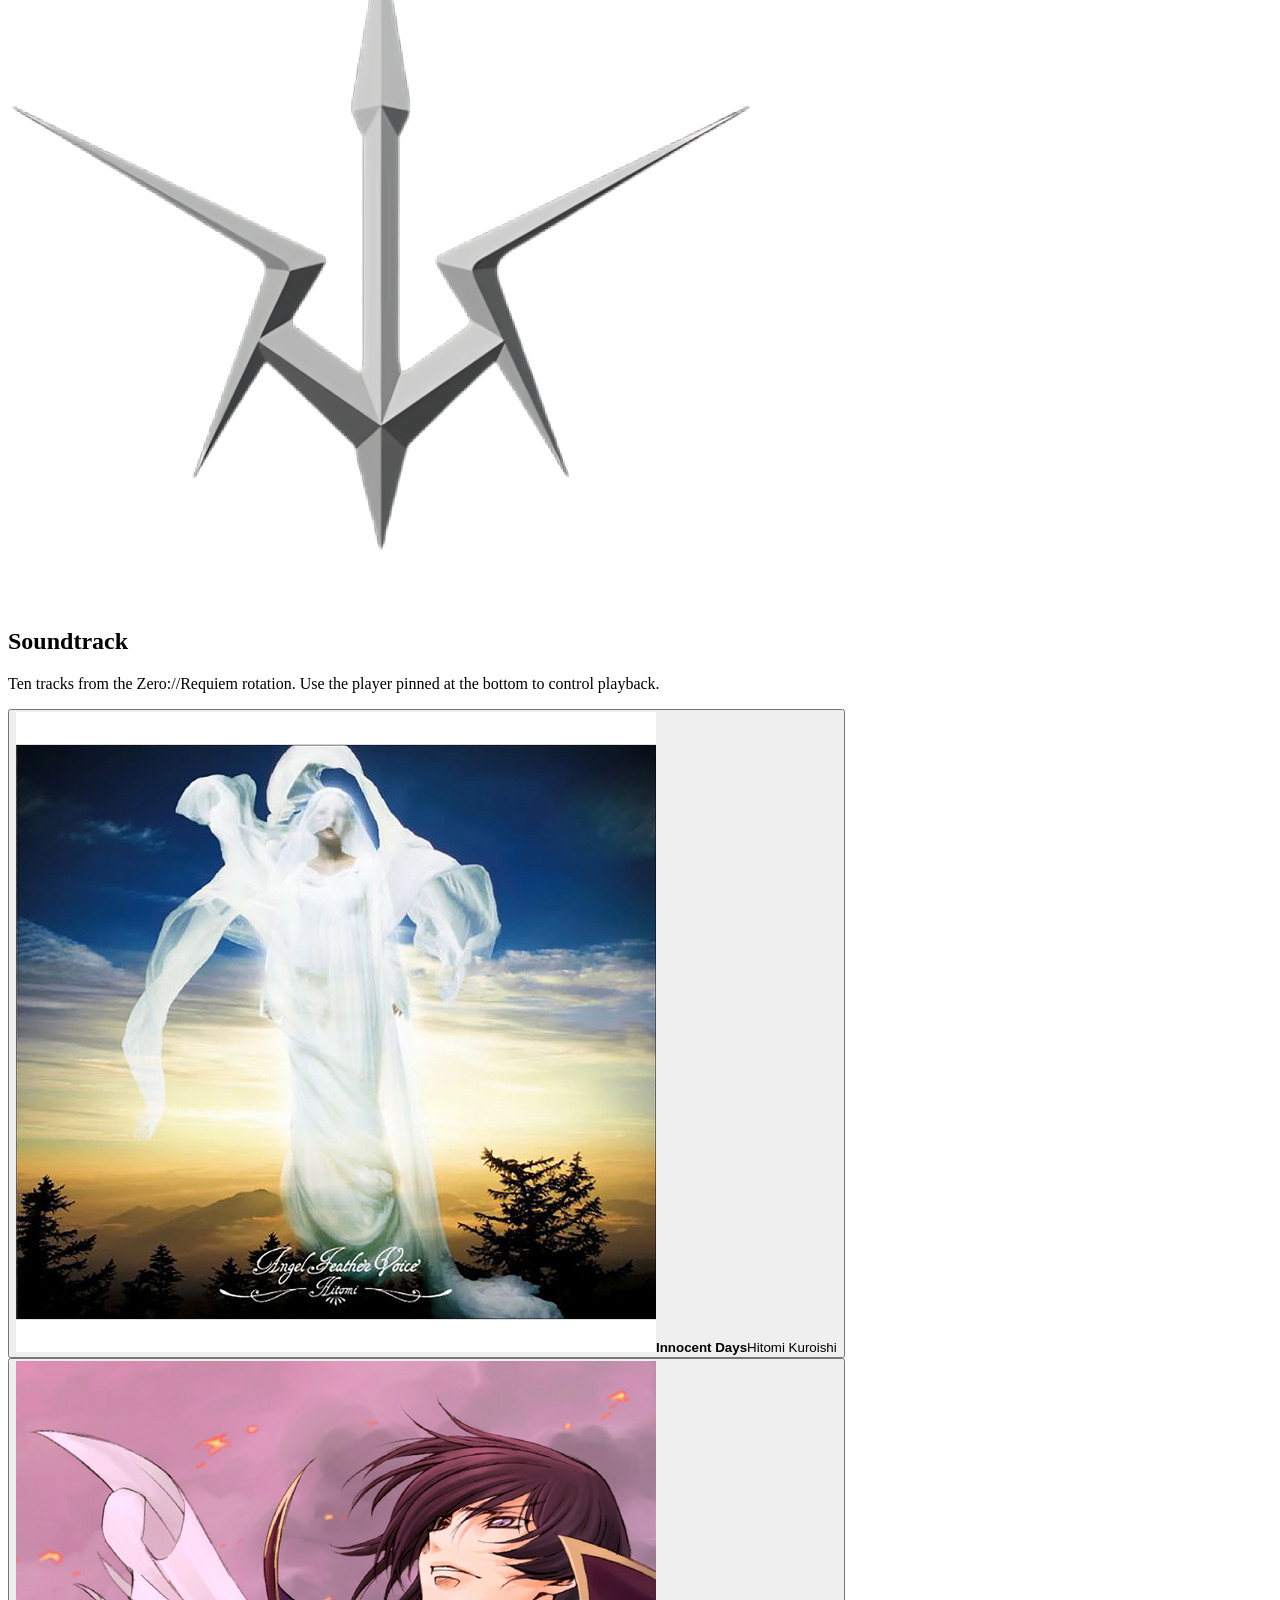
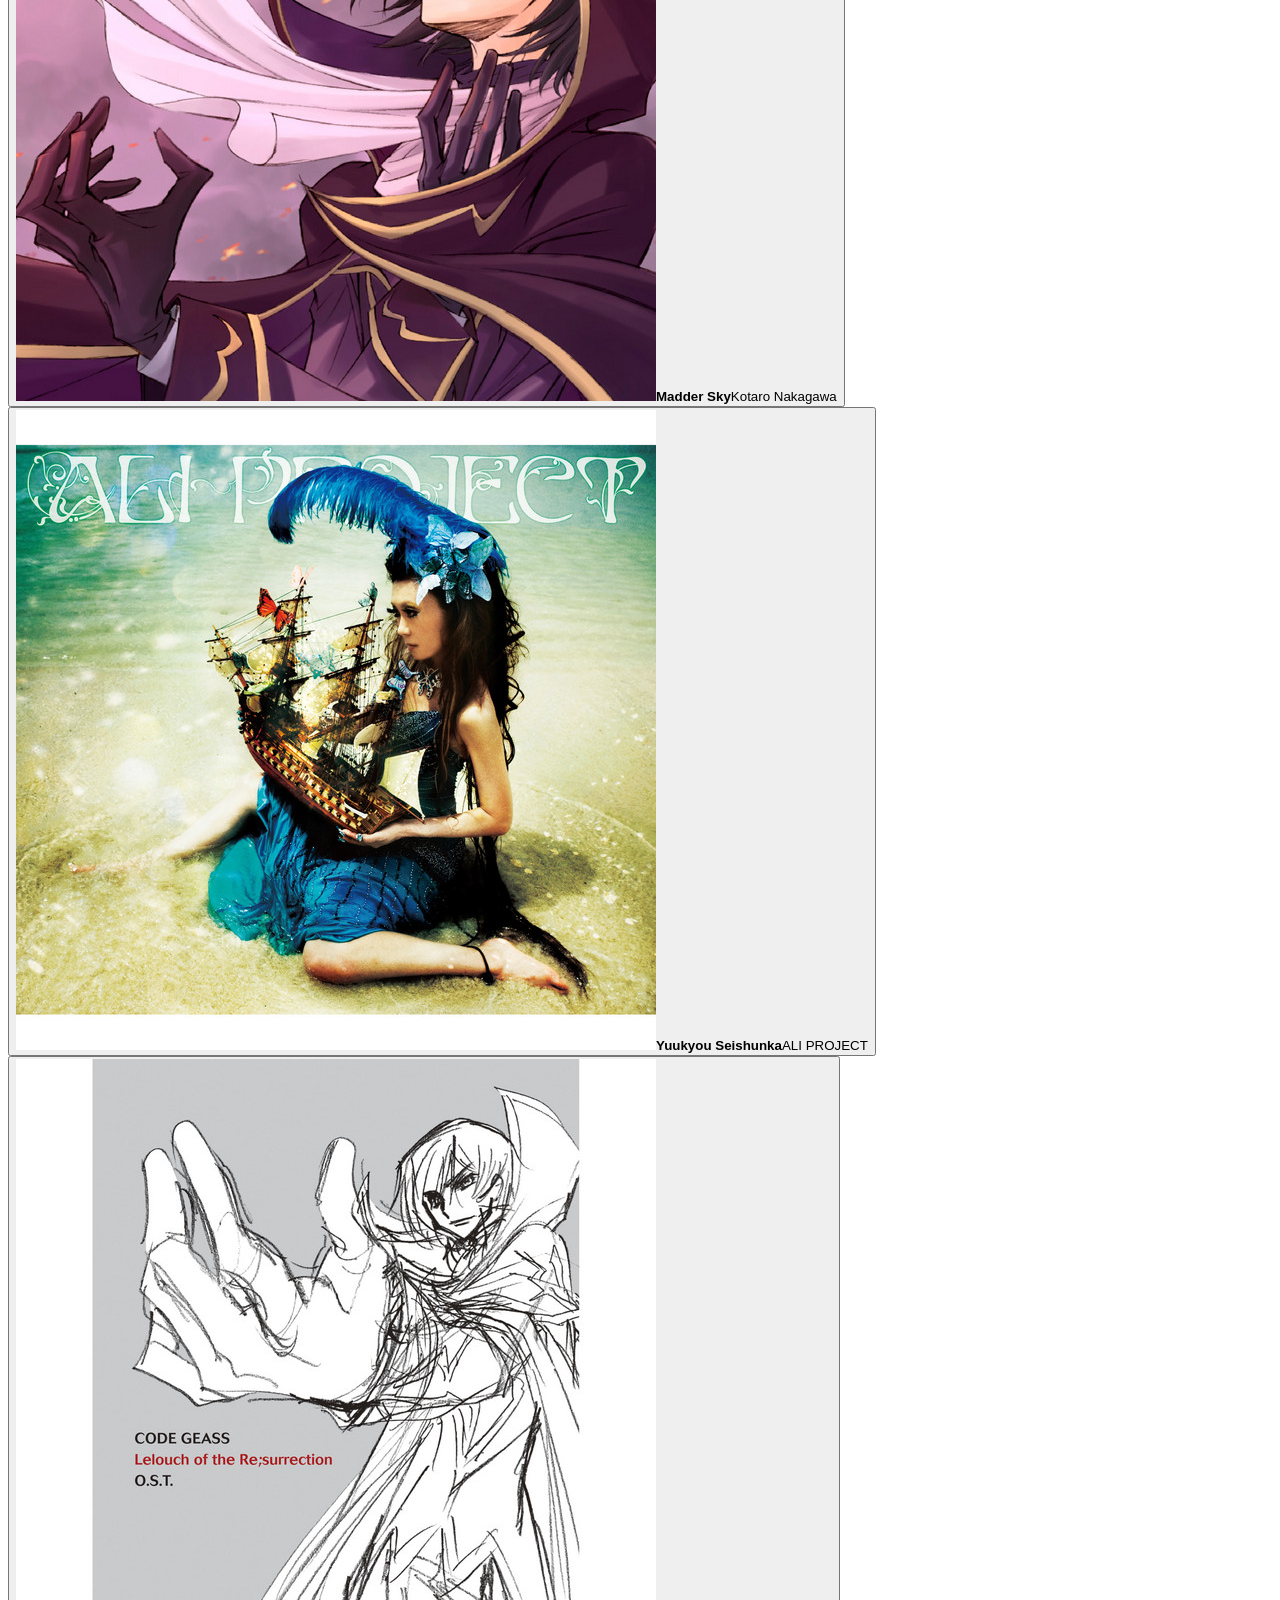
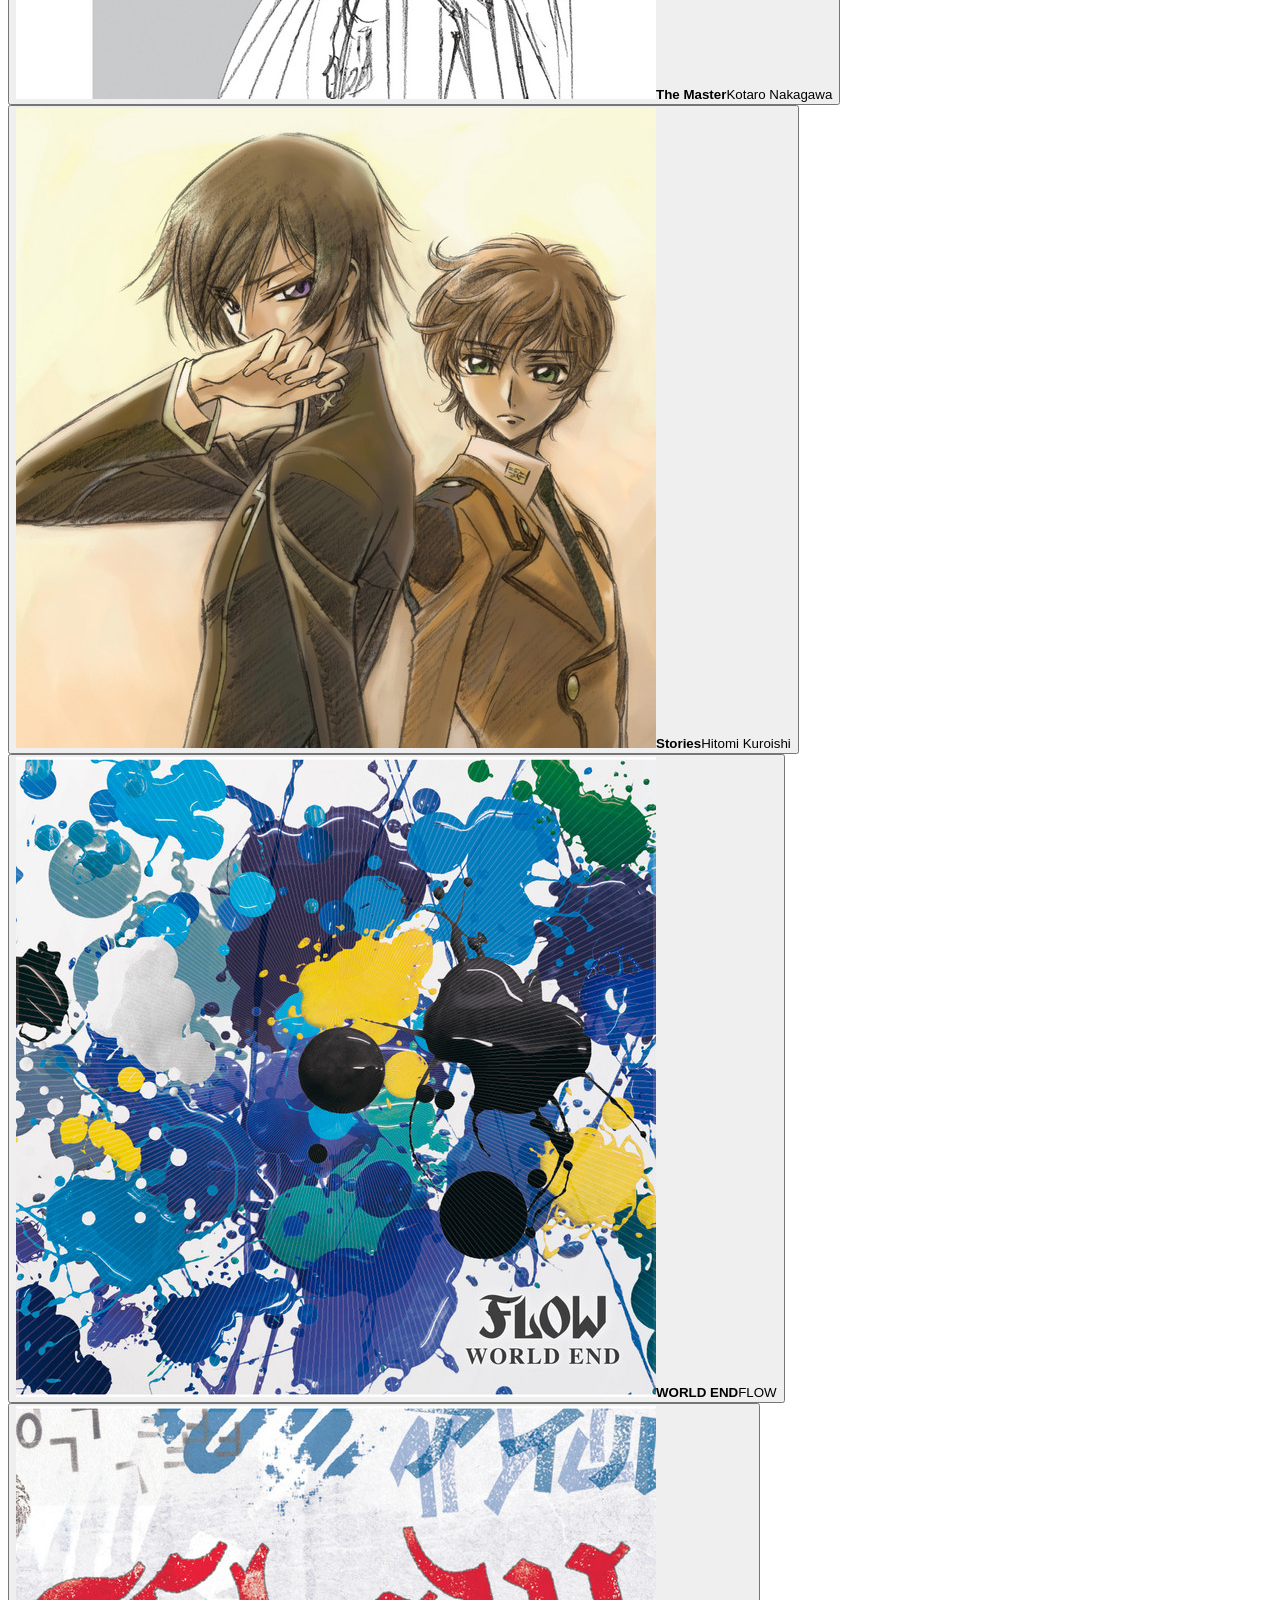
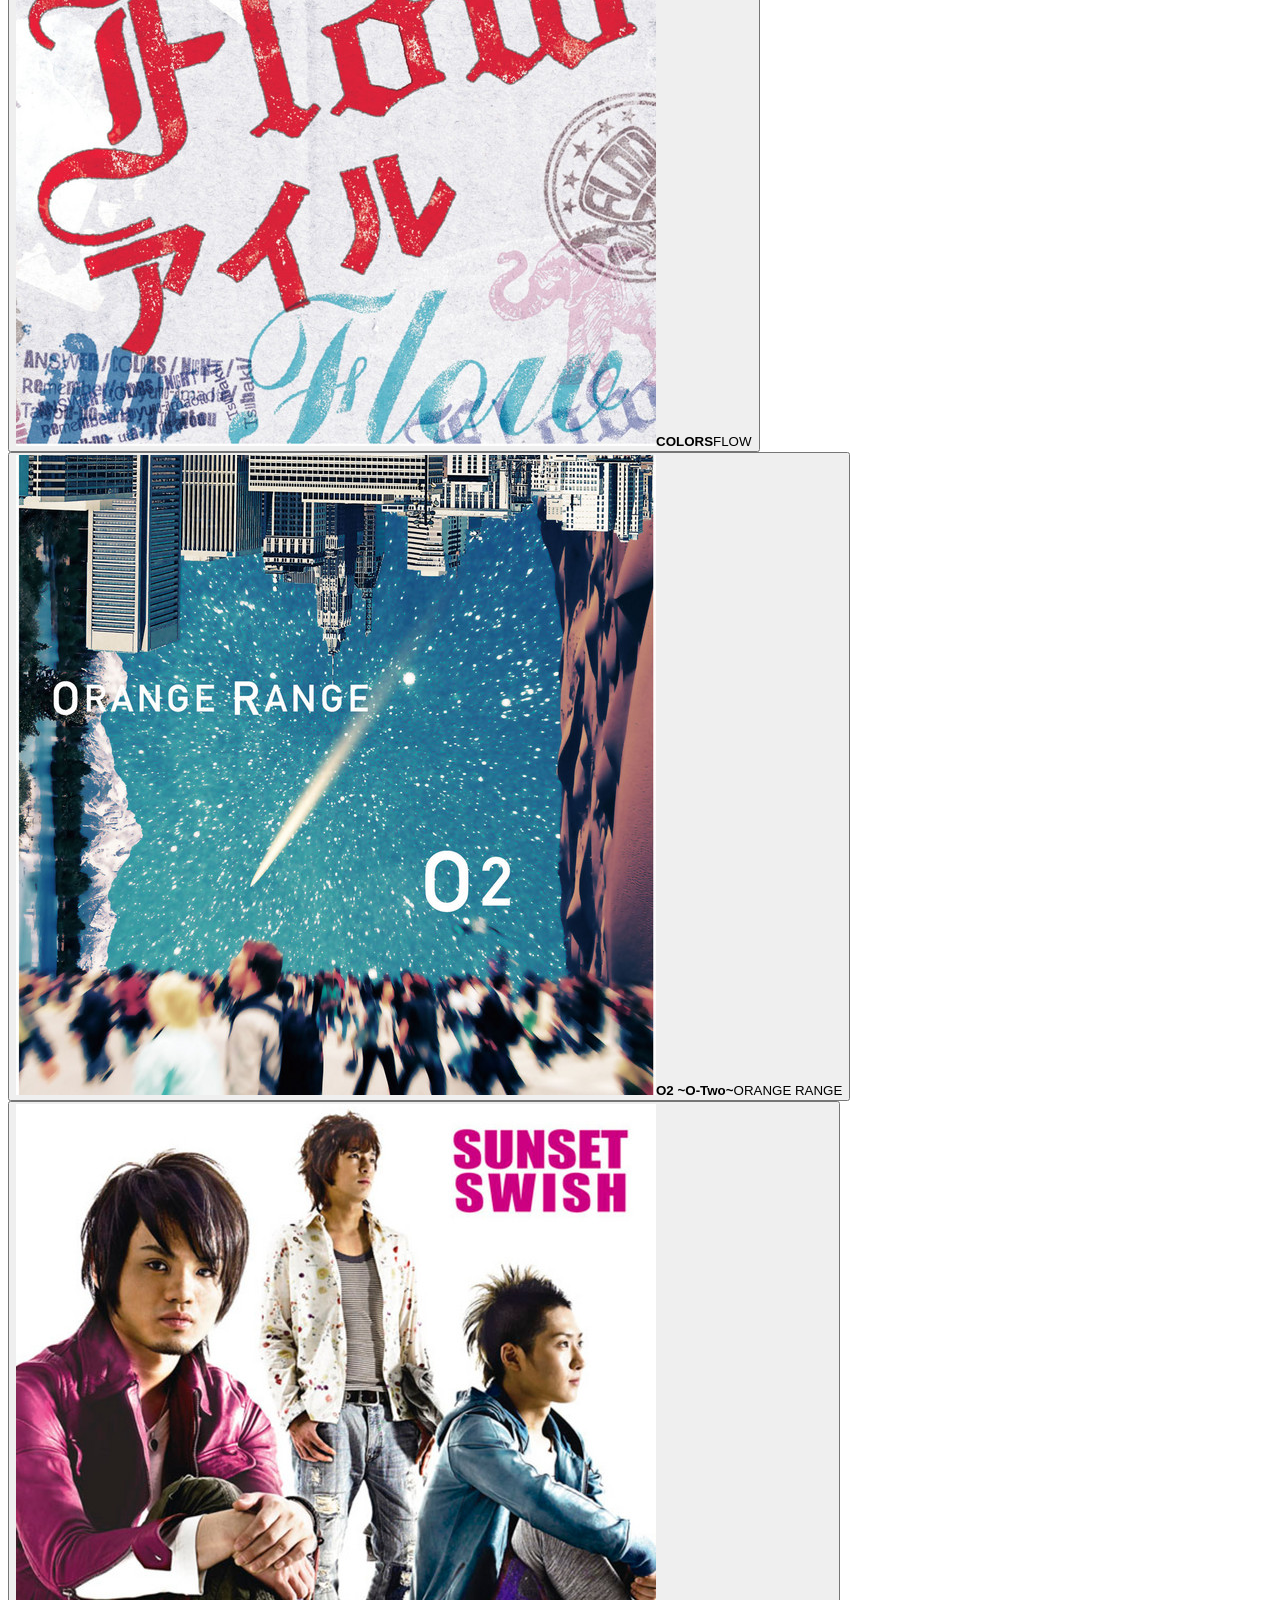
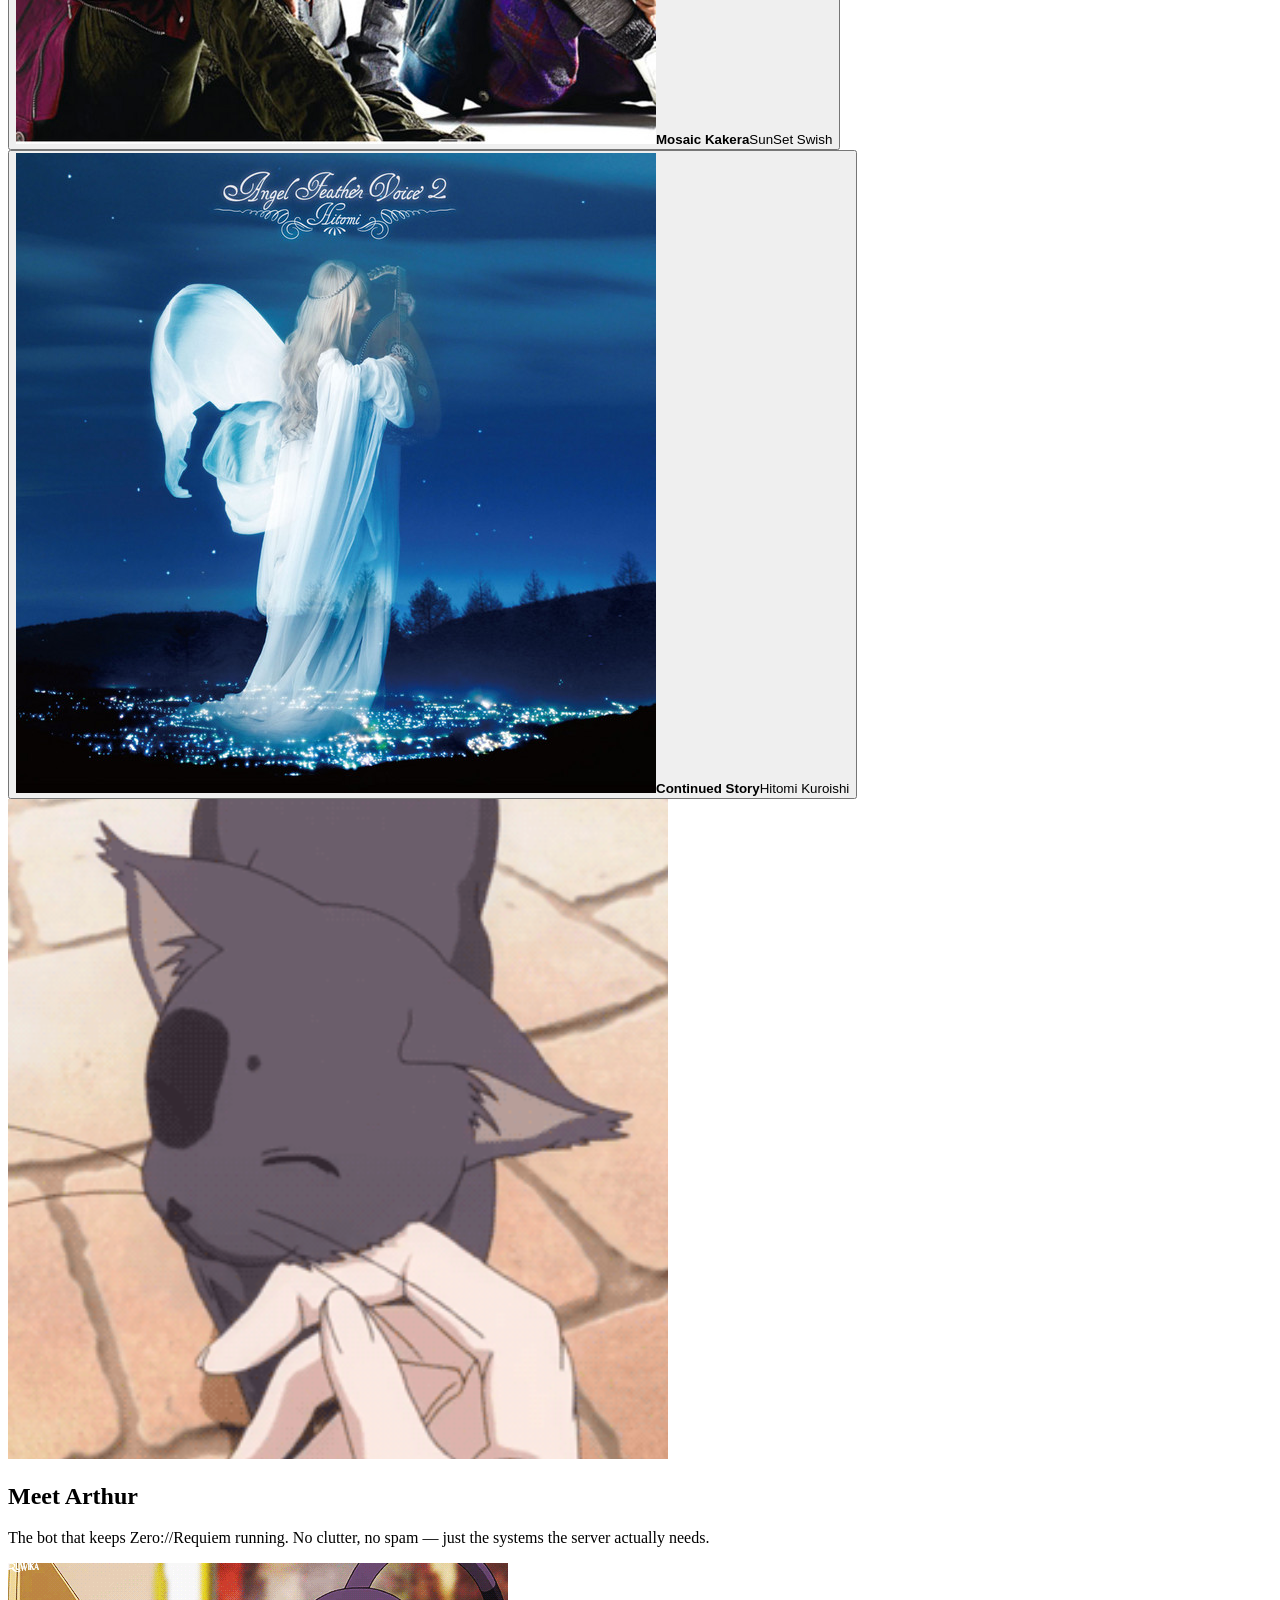
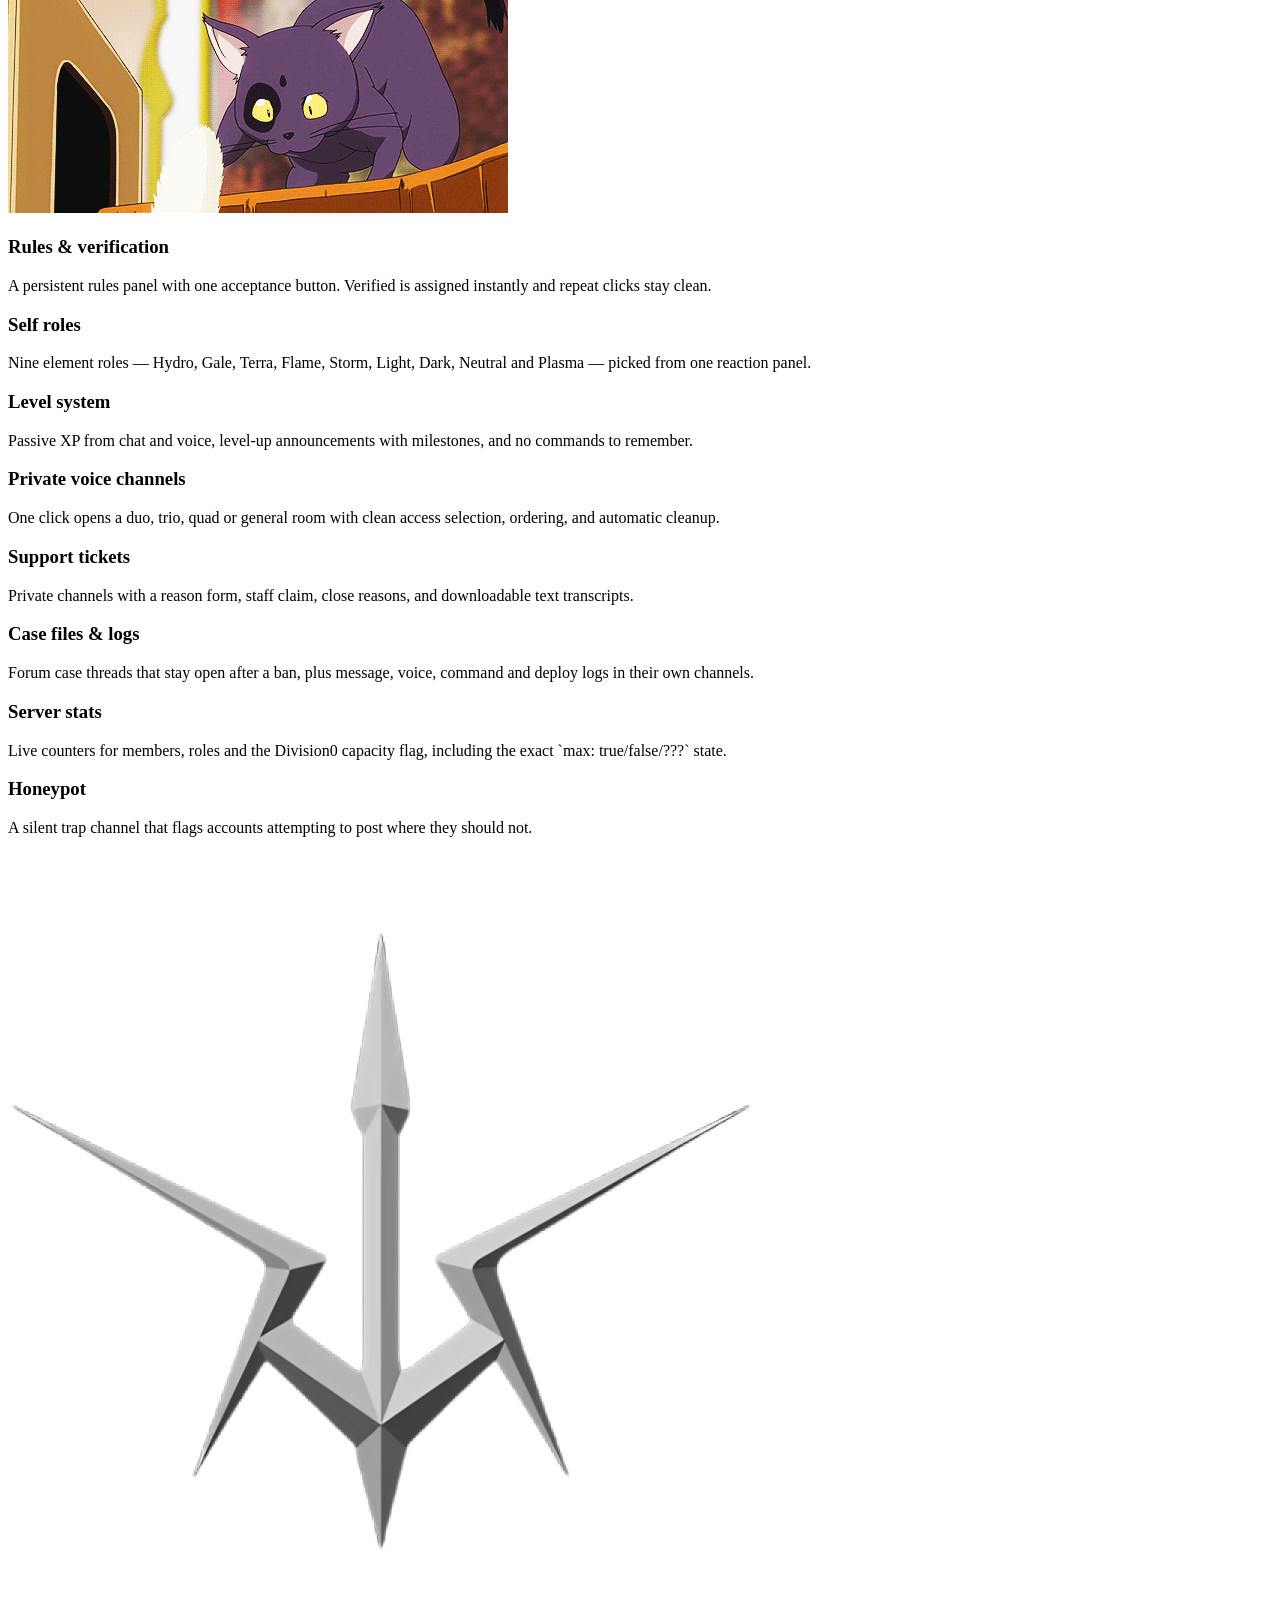
==== commit 1c77f116: "Add Material You dynamic theming" ====
--- a/index.html
+++ b/index.html
@@ -11,8 +11,8 @@
   <meta property="og:url" content="https://cwazyh.github.io/zero-requiem/">
   <meta name="description" content="Zero://Requiem — a private Discord community with Arthur, its moderation and support bot.">
   <link rel="icon" href="assets/logo.png">
-  <link rel="stylesheet" href="assets/style-v74.css?v=74">
-  <link rel="stylesheet" href="assets/vendor/amazing-glass/amazing-glass.css?v=74">
+  <link rel="stylesheet" href="assets/style-v75.css?v=75">
+  <link rel="stylesheet" href="assets/vendor/amazing-glass/amazing-glass.css?v=75">
 </head>
 <body>
   <div class="intro" id="intro" role="dialog" aria-label="Secure uplink">
@@ -252,11 +252,11 @@
     <audio id="mp-audio" preload="auto" playsinline></audio>
   </ag-glass>
 
-  <script type="module" src="assets/vendor/amazing-glass/amazing-glass.min.js?v=74"></script>
-  <script src="assets/config.js?v=74"></script>
-  <script src="assets/home.js?v=74"></script>
-  <script src="assets/profile.js?v=74"></script>
-  <script src="assets/music.js?v=74"></script>
-  <script src="assets/intro.js?v=74"></script>
+  <script type="module" src="assets/vendor/amazing-glass/amazing-glass.min.js?v=75"></script>
+  <script src="assets/config.js?v=75"></script>
+  <script src="assets/home.js?v=75"></script>
+  <script src="assets/profile.js?v=75"></script>
+  <script src="assets/music.js?v=75"></script>
+  <script src="assets/intro.js?v=75"></script>
 </body>
 </html>
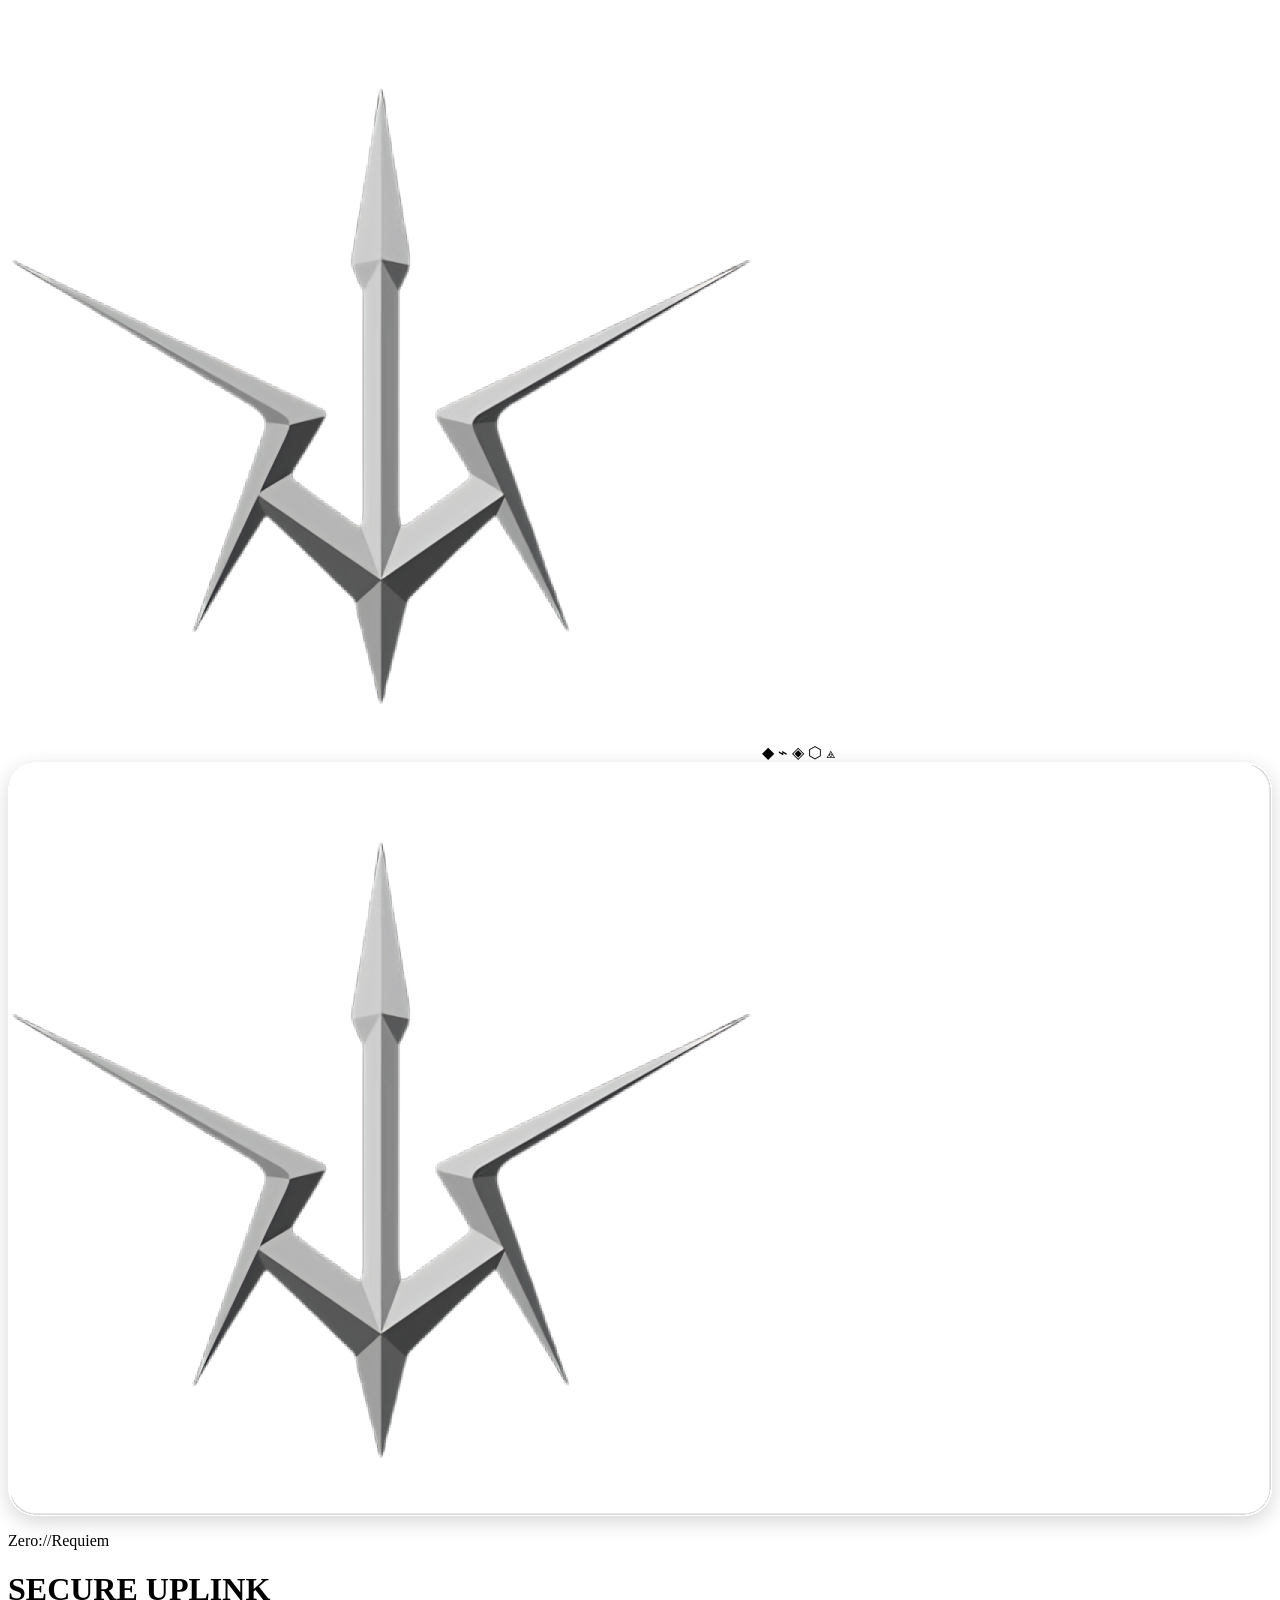
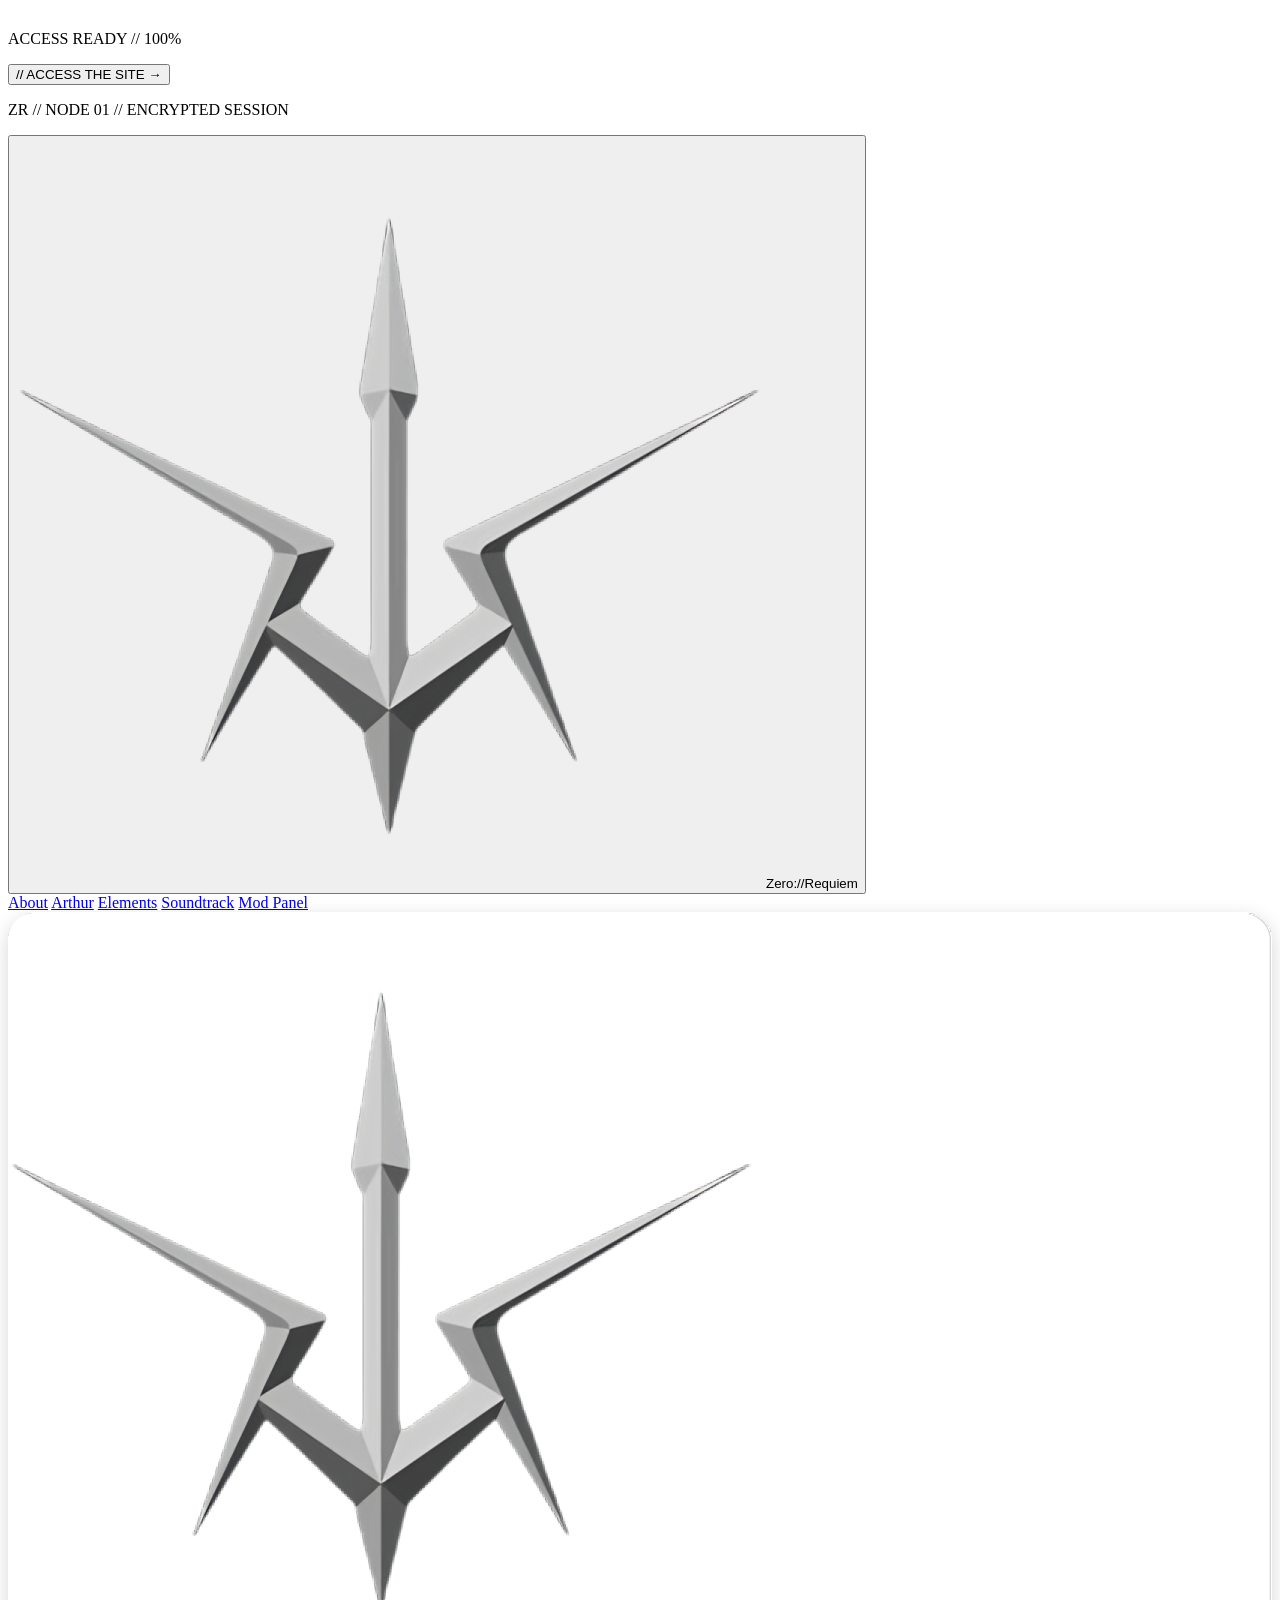
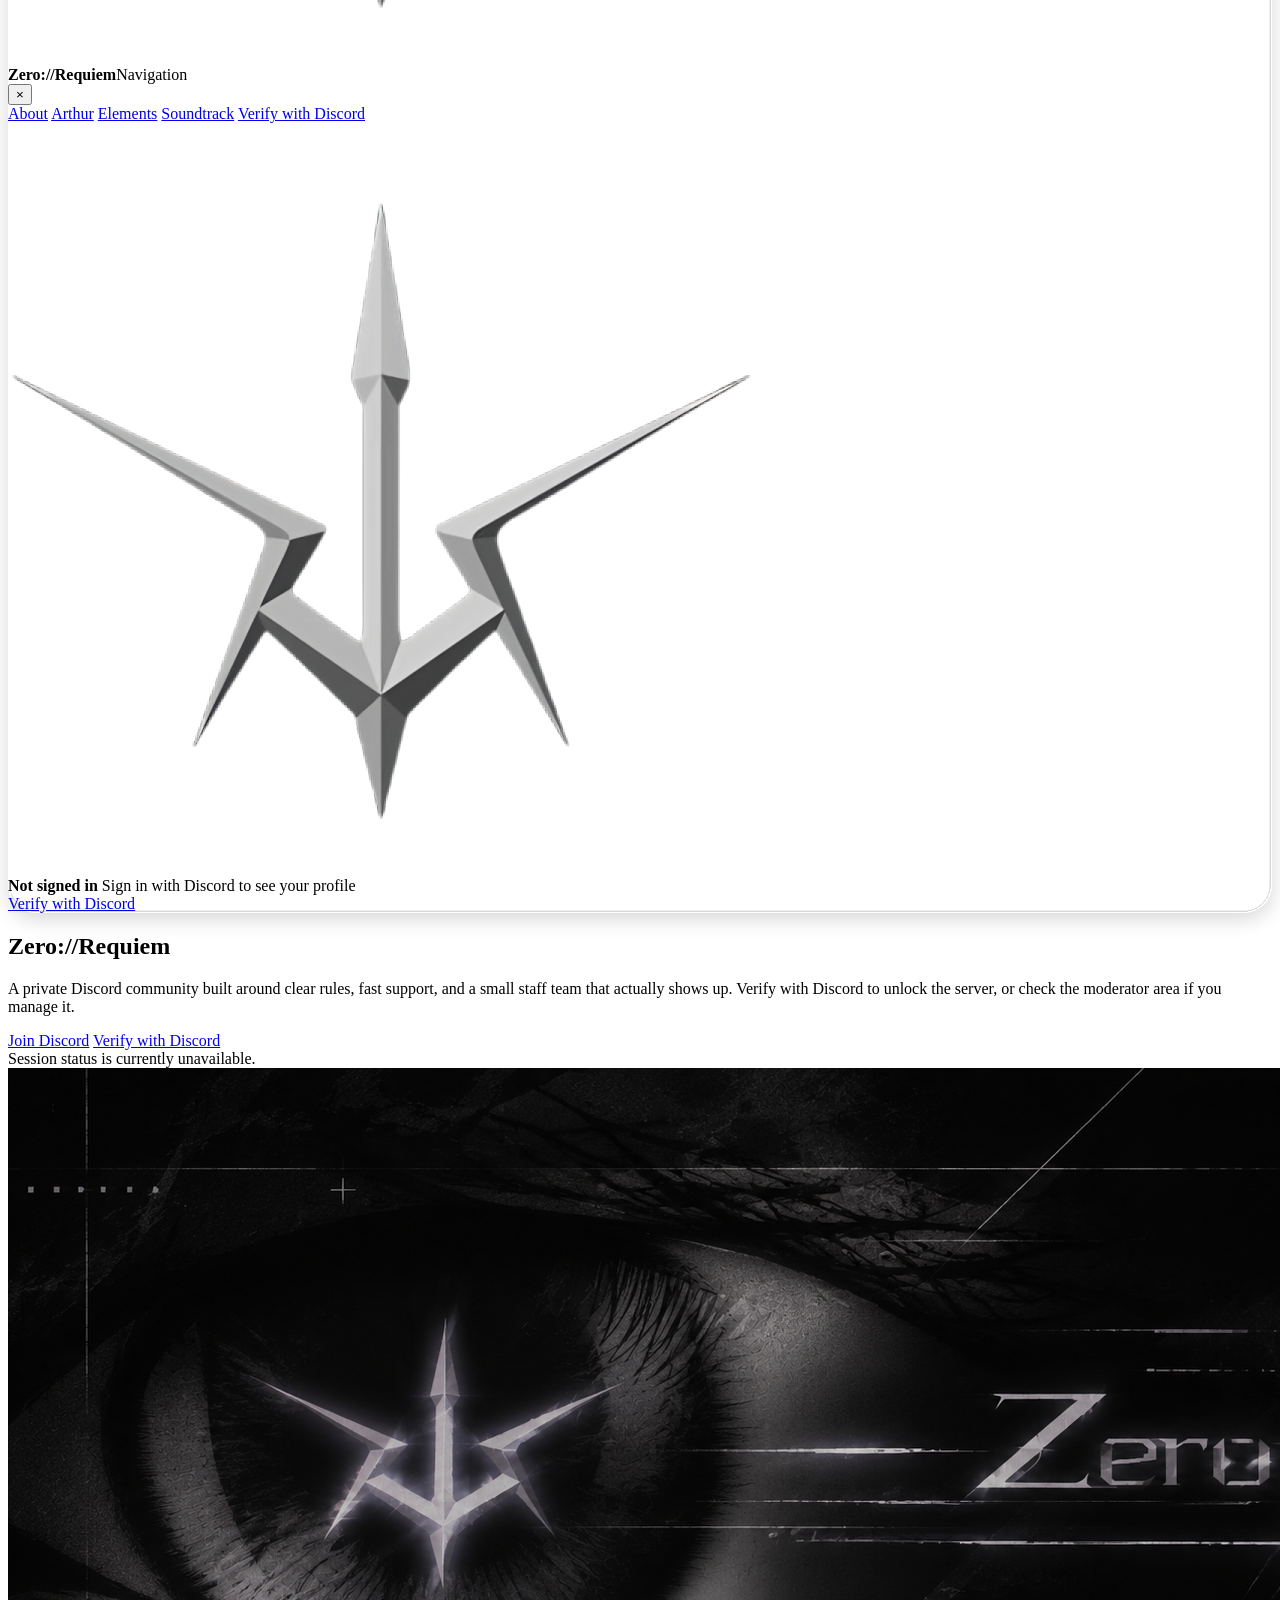
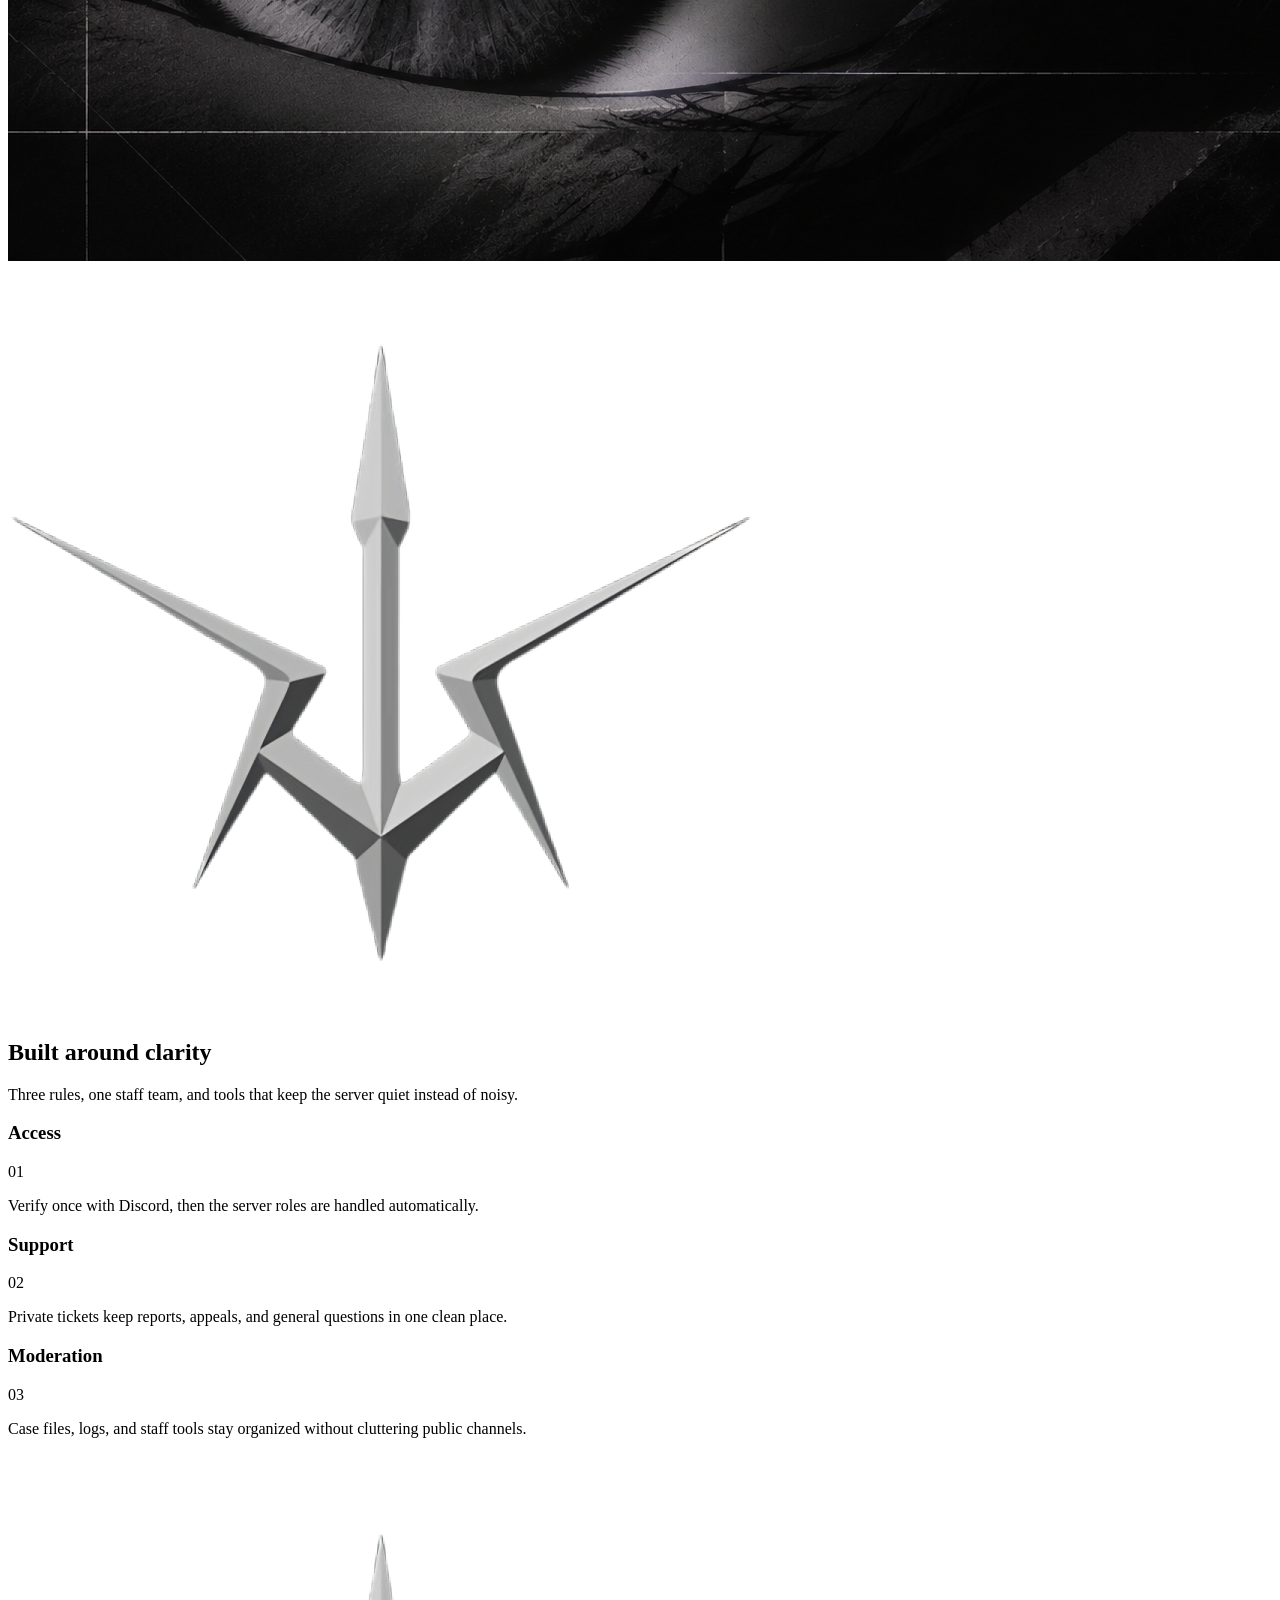
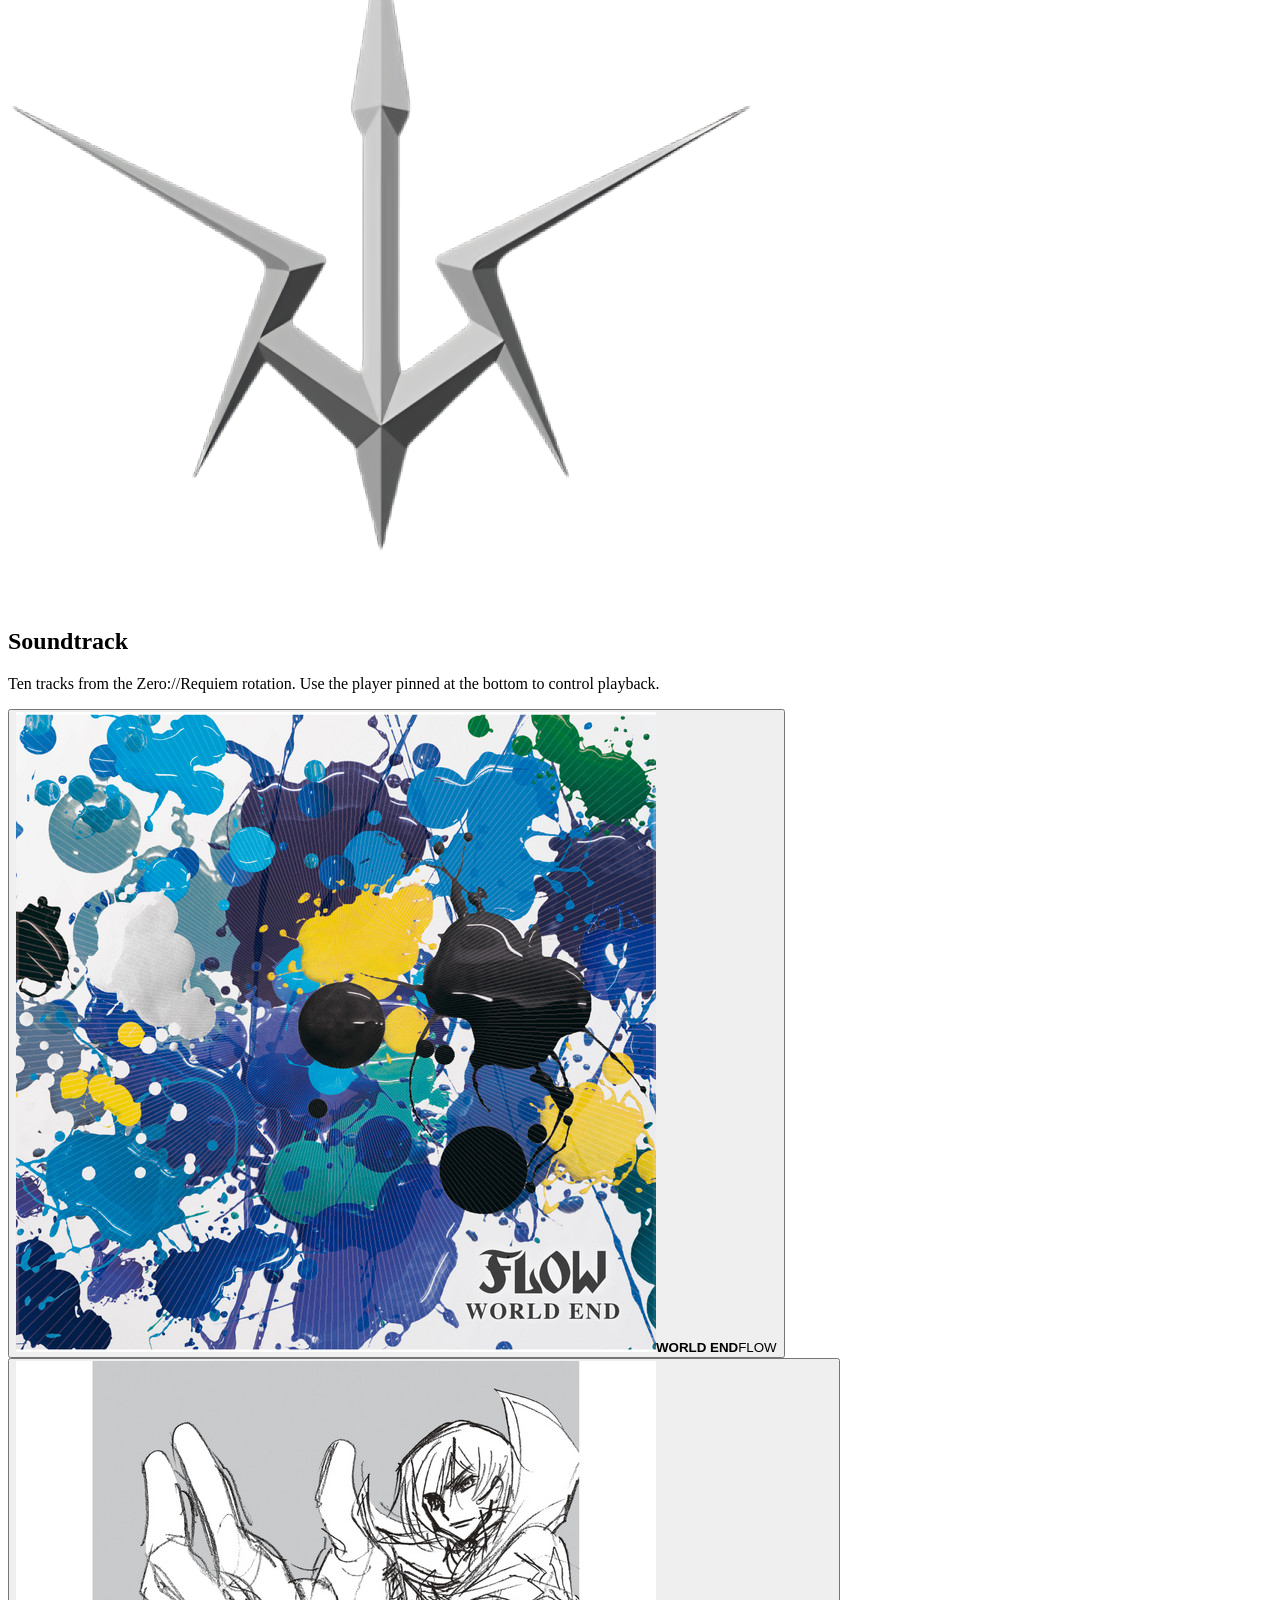
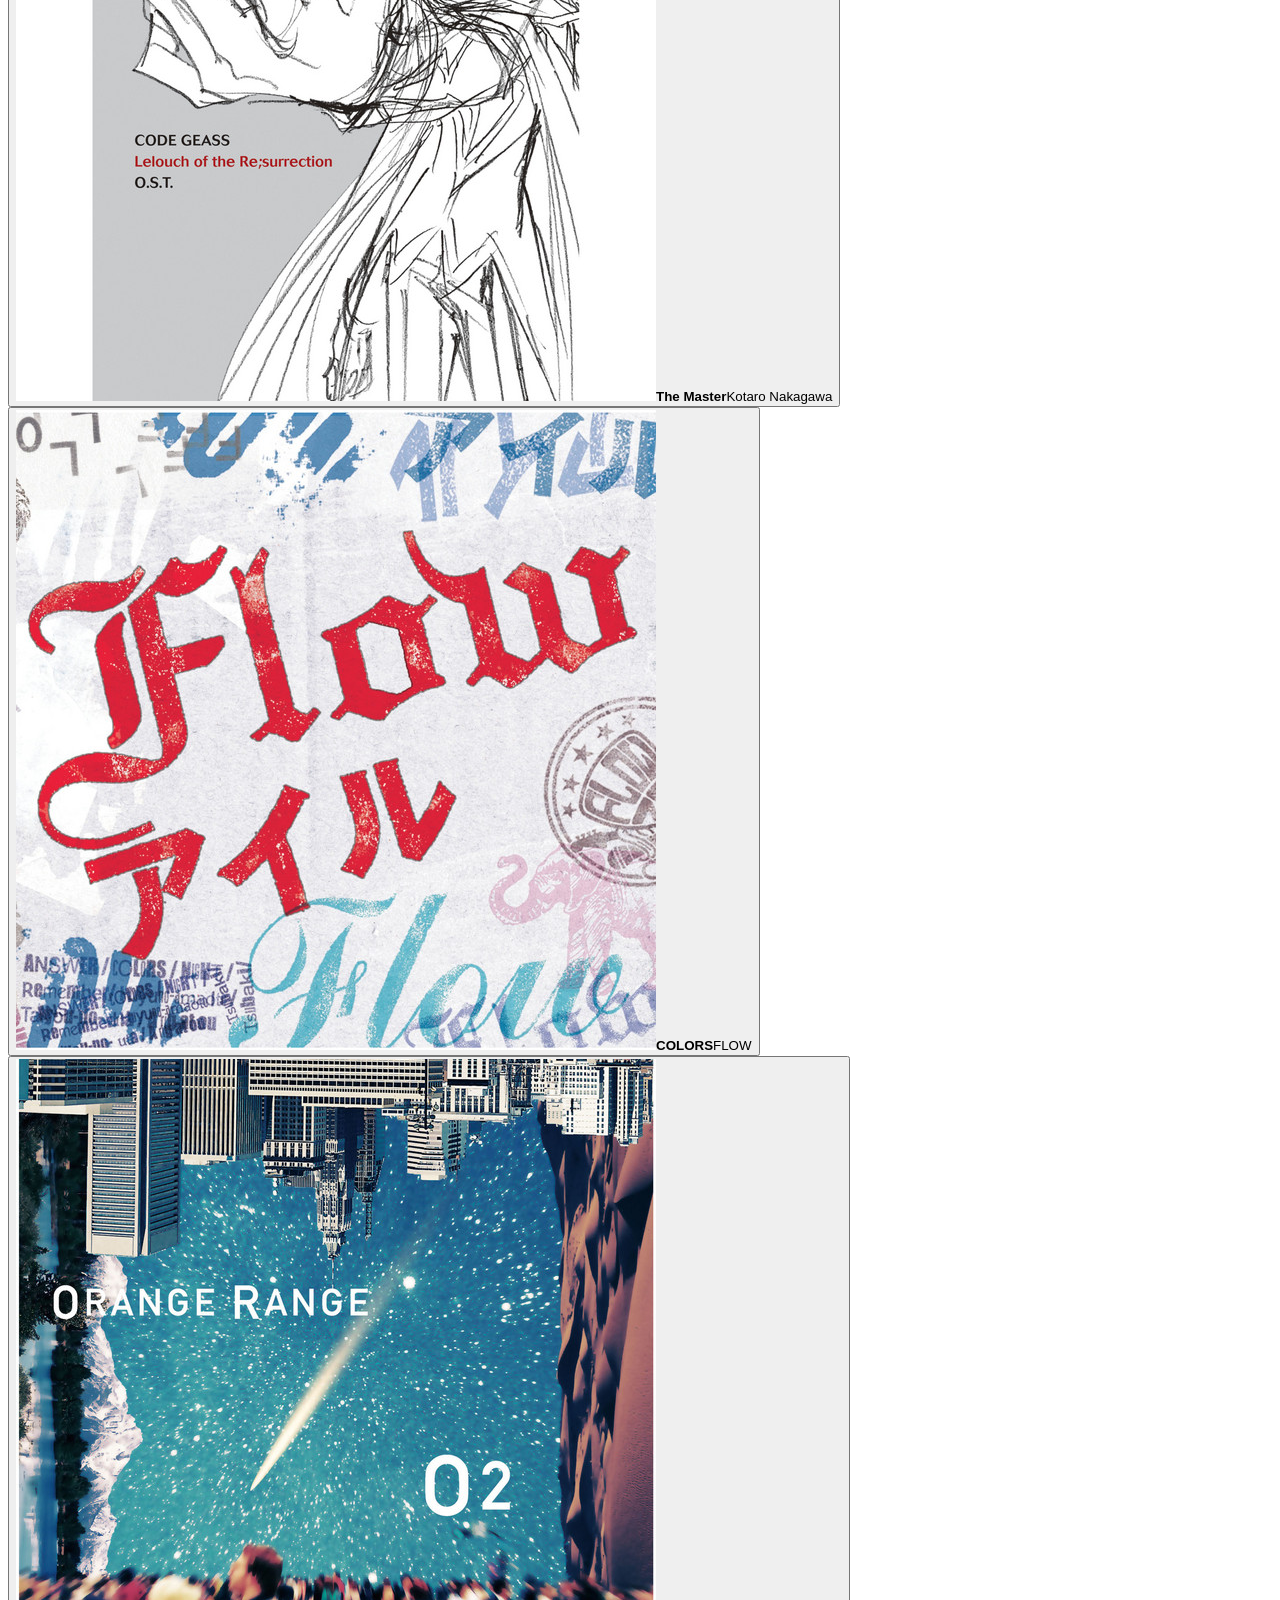
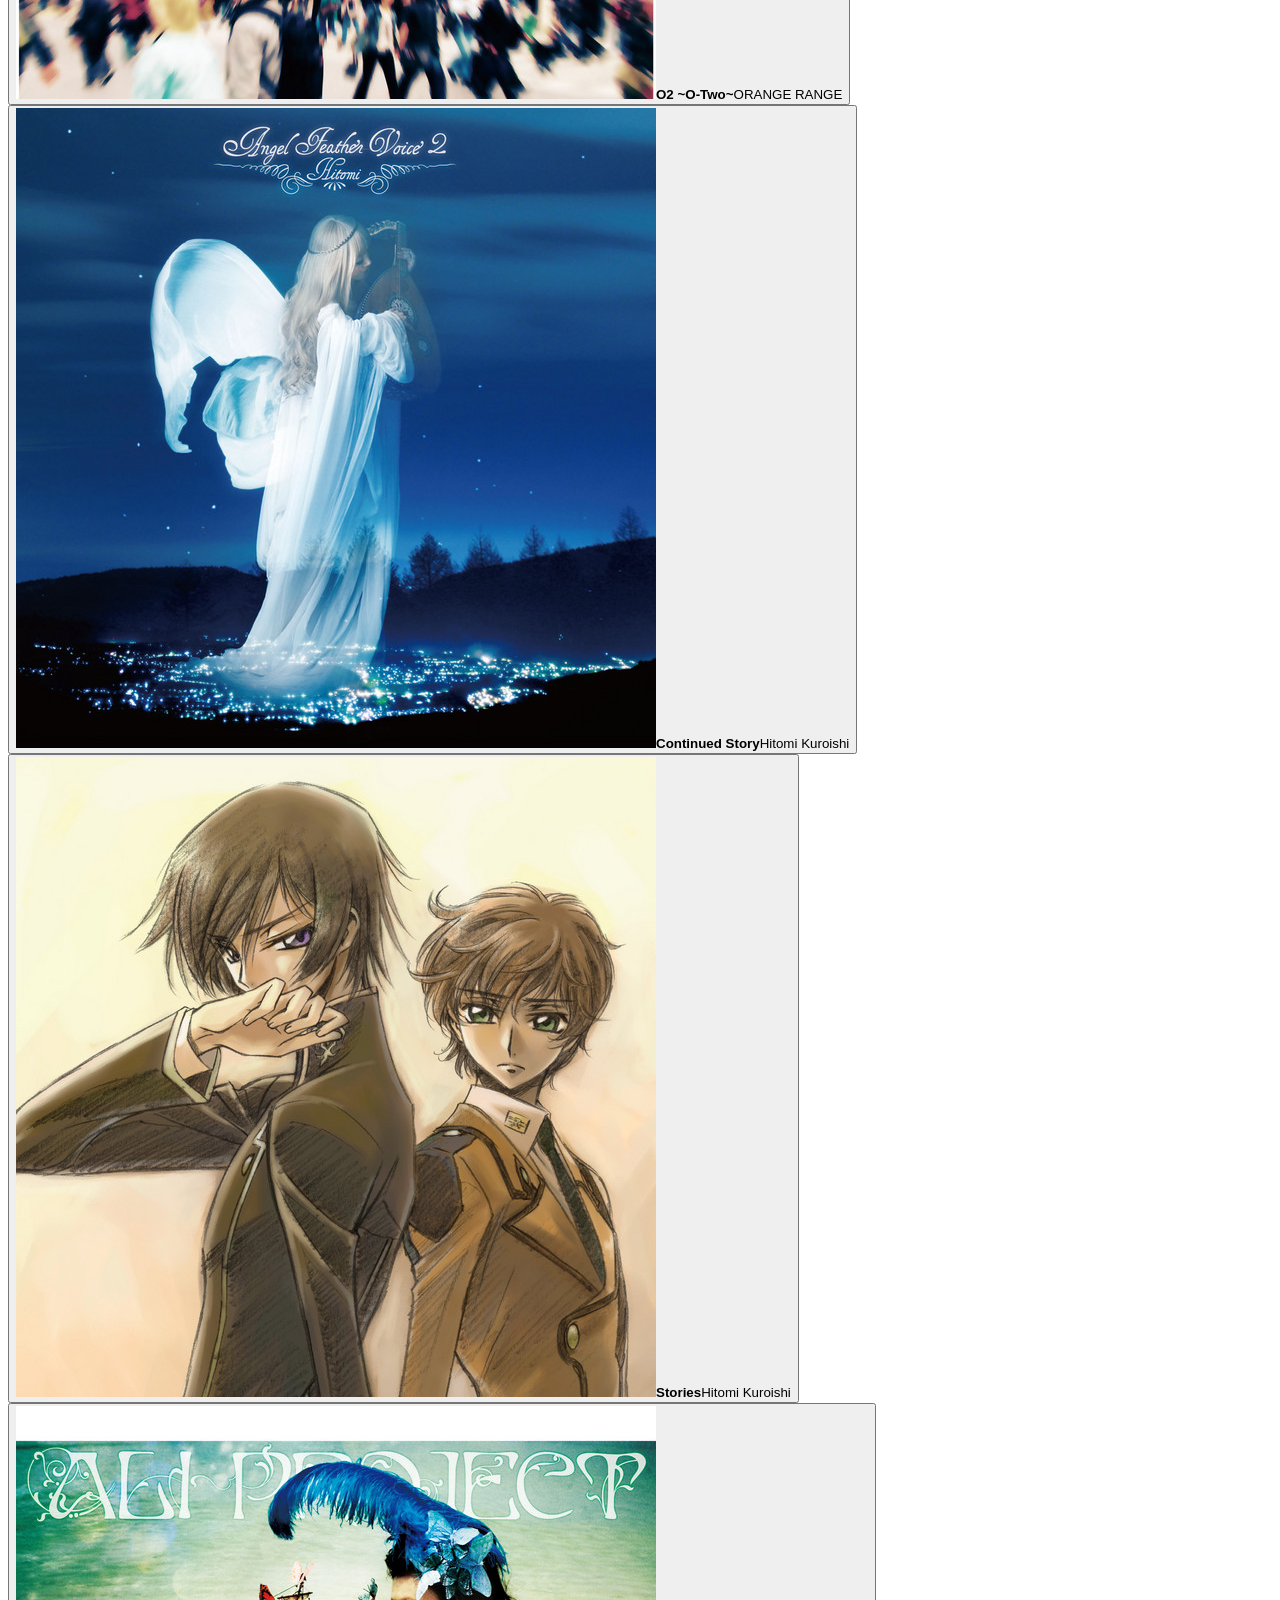
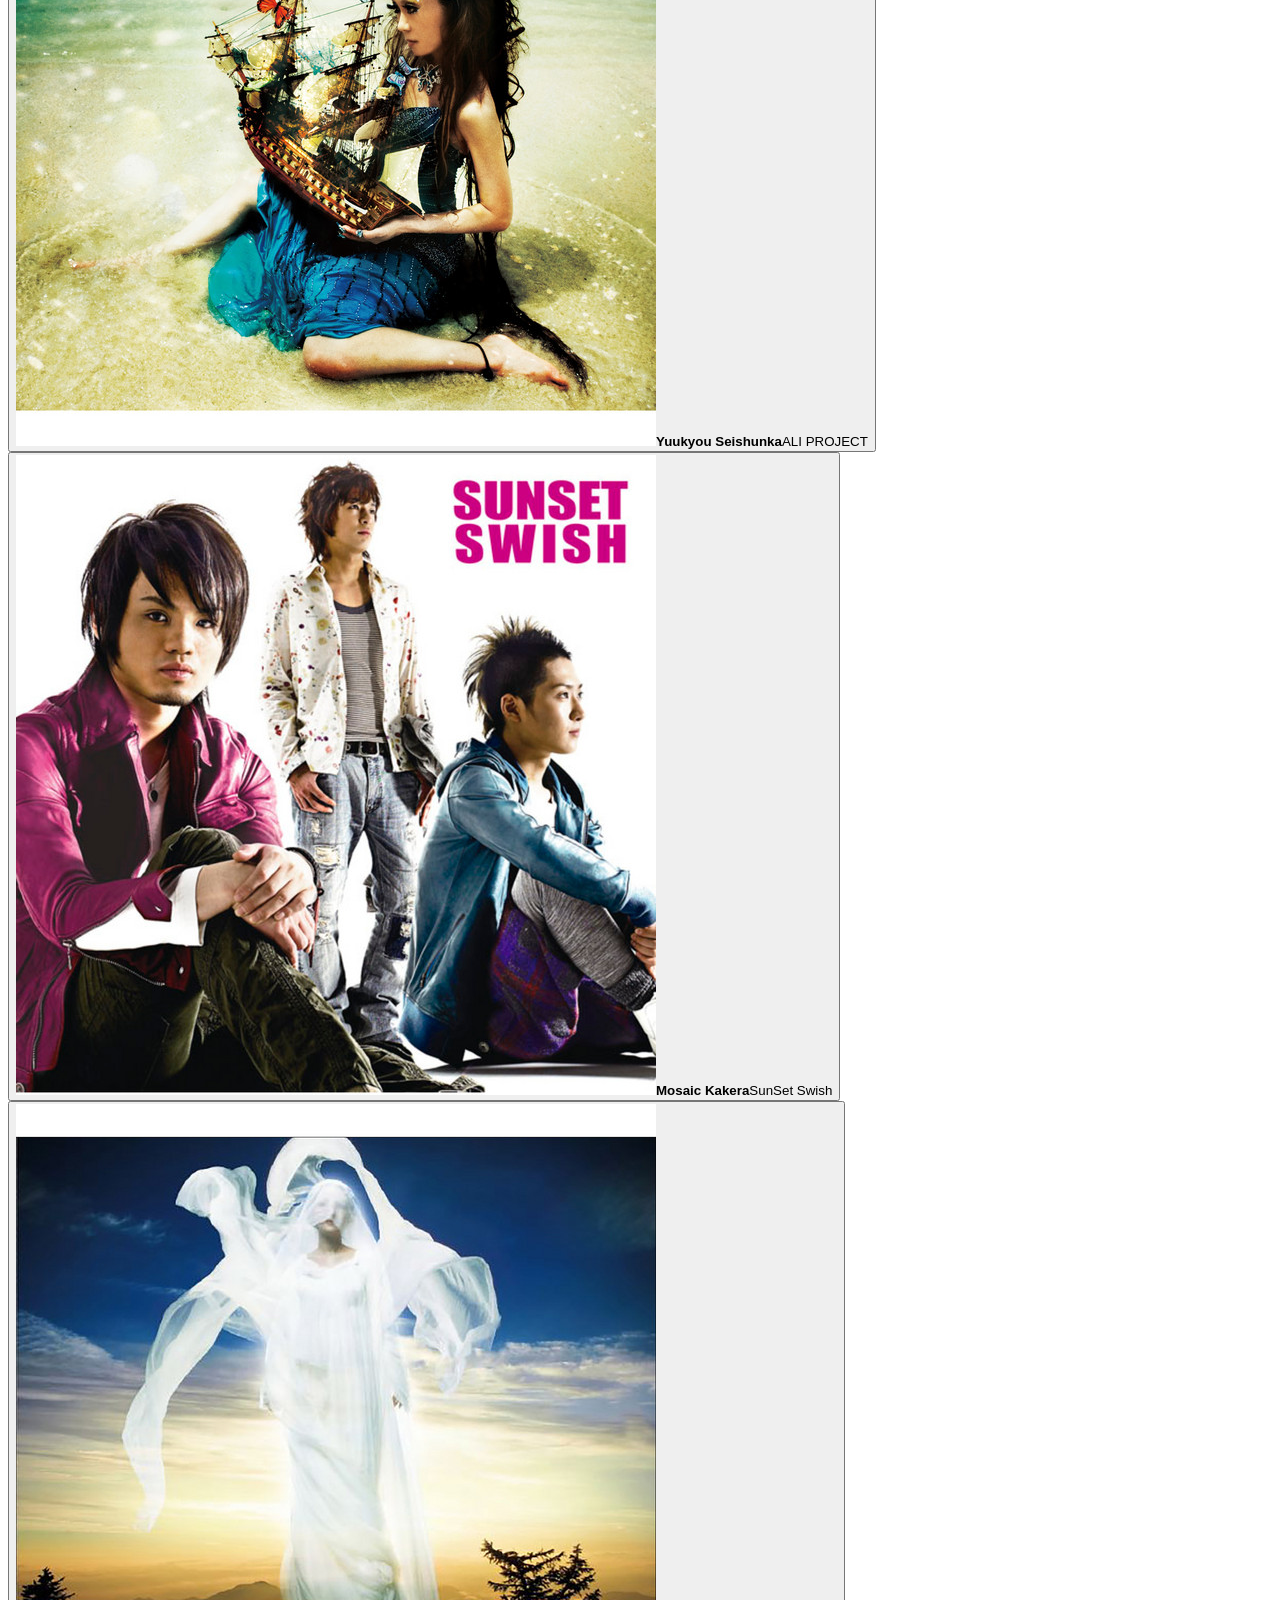
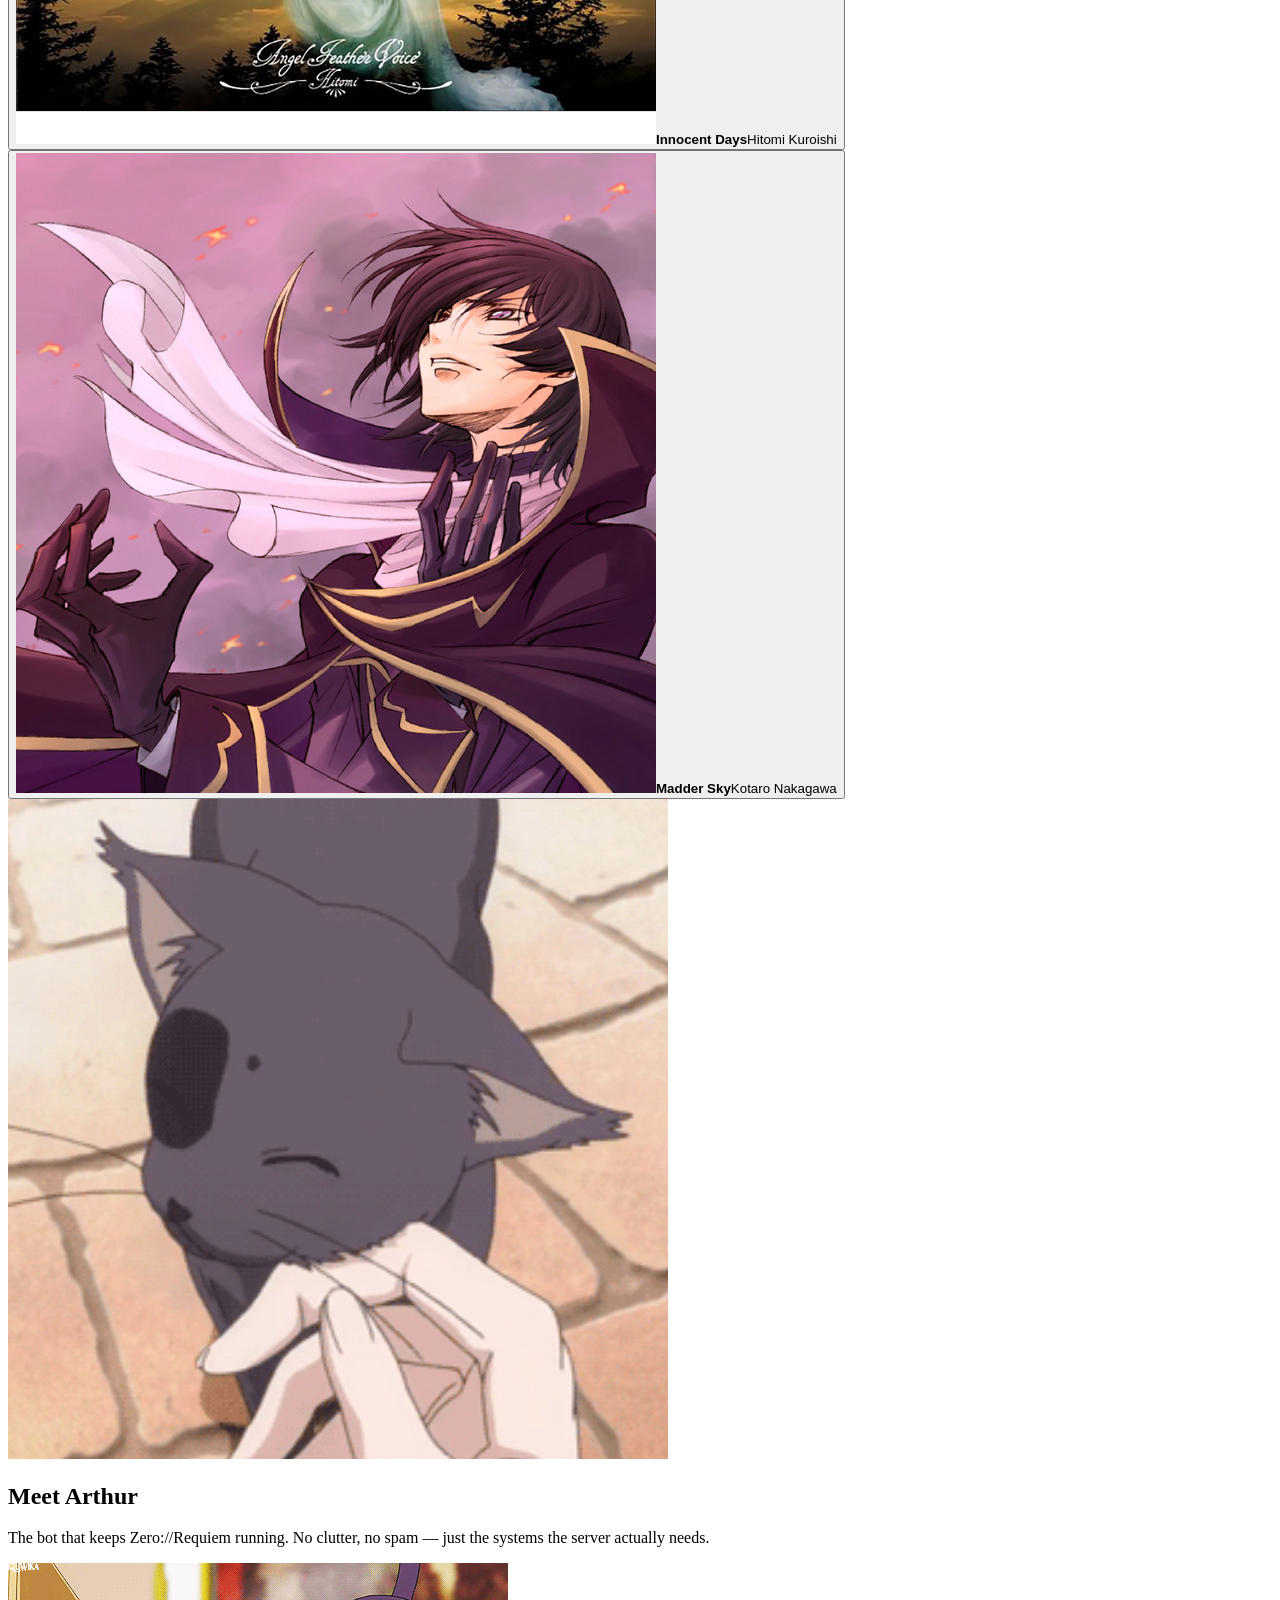
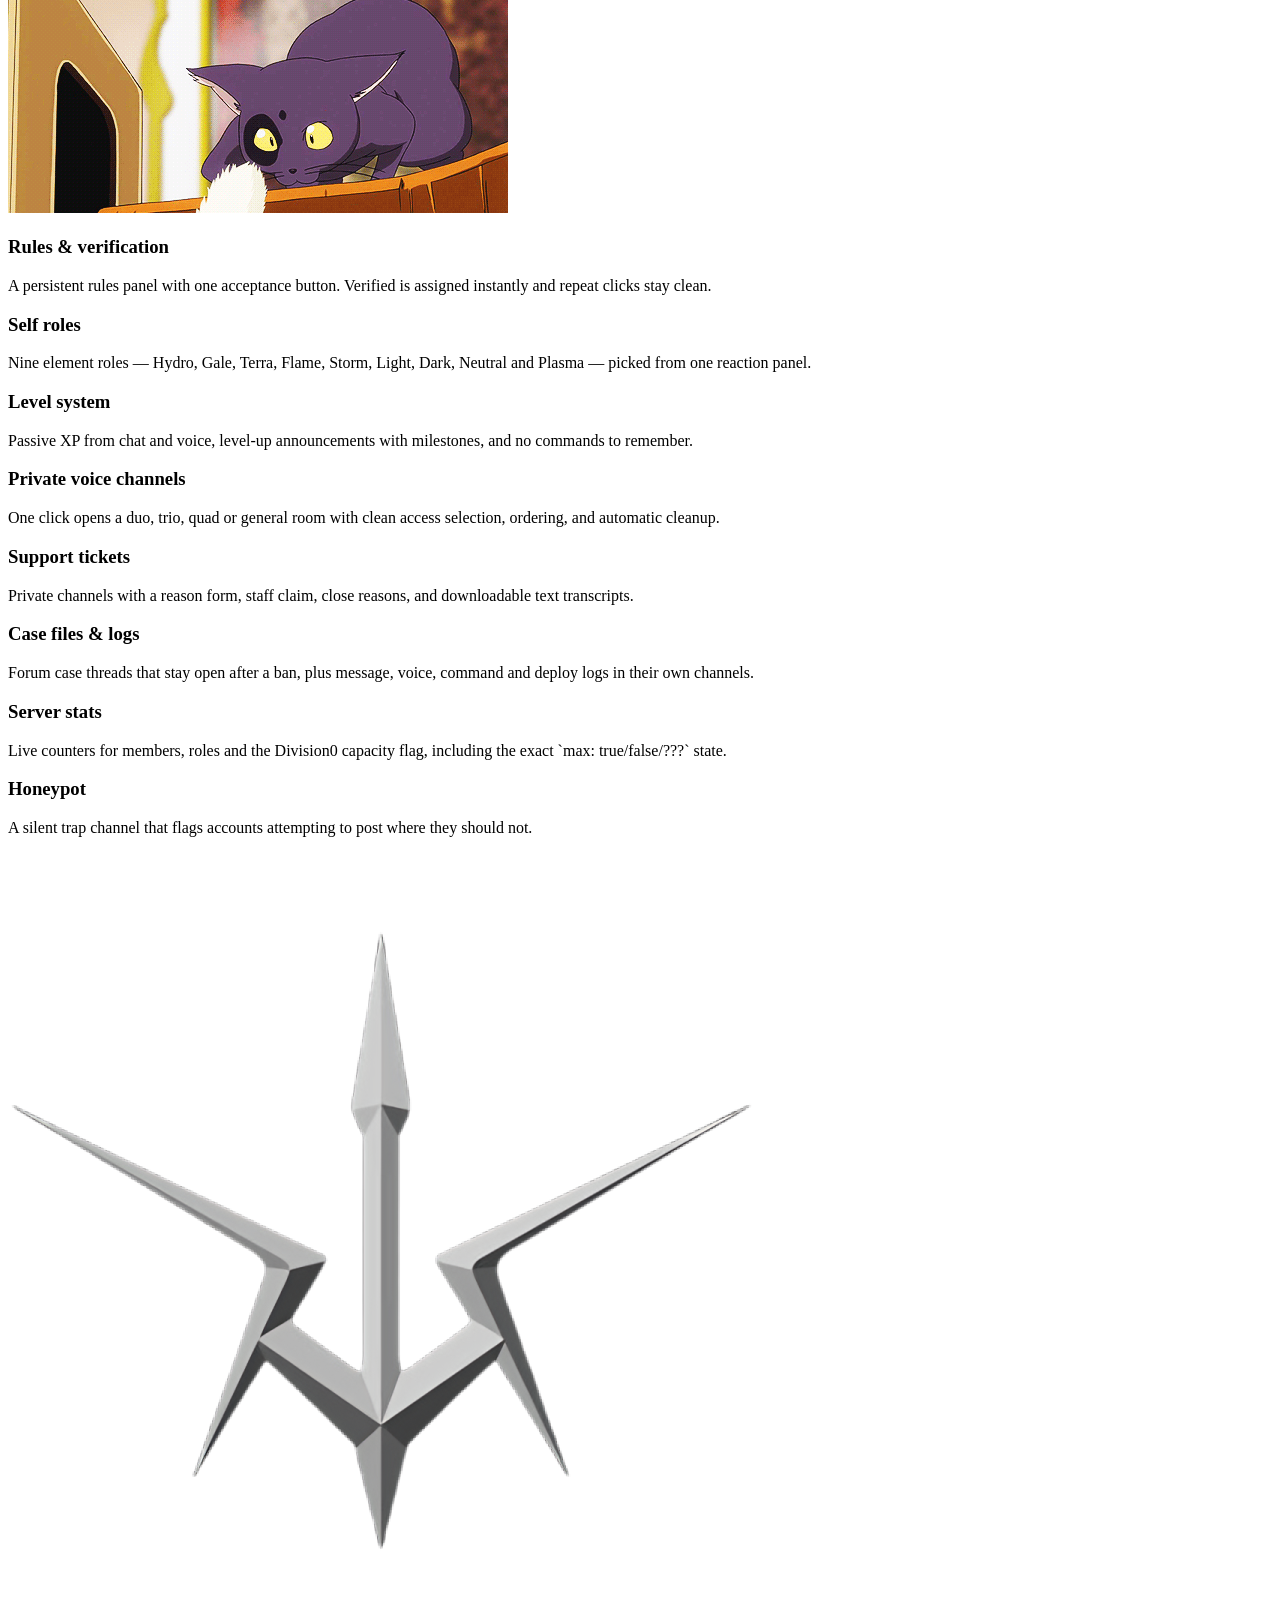
==== commit 22a6ebc1: "Theme player buttons from cover colors" ====
--- a/index.html
+++ b/index.html
@@ -11,8 +11,8 @@
   <meta property="og:url" content="https://cwazyh.github.io/zero-requiem/">
   <meta name="description" content="Zero://Requiem — a private Discord community with Arthur, its moderation and support bot.">
   <link rel="icon" href="assets/logo.png">
-  <link rel="stylesheet" href="assets/style-v75.css?v=75">
-  <link rel="stylesheet" href="assets/vendor/amazing-glass/amazing-glass.css?v=75">
+  <link rel="stylesheet" href="assets/style-v76.css?v=76">
+  <link rel="stylesheet" href="assets/vendor/amazing-glass/amazing-glass.css?v=76">
 </head>
 <body>
   <div class="intro" id="intro" role="dialog" aria-label="Secure uplink">
@@ -252,11 +252,11 @@
     <audio id="mp-audio" preload="auto" playsinline></audio>
   </ag-glass>
 
-  <script type="module" src="assets/vendor/amazing-glass/amazing-glass.min.js?v=75"></script>
-  <script src="assets/config.js?v=75"></script>
-  <script src="assets/home.js?v=75"></script>
-  <script src="assets/profile.js?v=75"></script>
-  <script src="assets/music.js?v=75"></script>
-  <script src="assets/intro.js?v=75"></script>
+  <script type="module" src="assets/vendor/amazing-glass/amazing-glass.min.js?v=76"></script>
+  <script src="assets/config.js?v=76"></script>
+  <script src="assets/home.js?v=76"></script>
+  <script src="assets/profile.js?v=76"></script>
+  <script src="assets/music.js?v=76"></script>
+  <script src="assets/intro.js?v=76"></script>
 </body>
 </html>
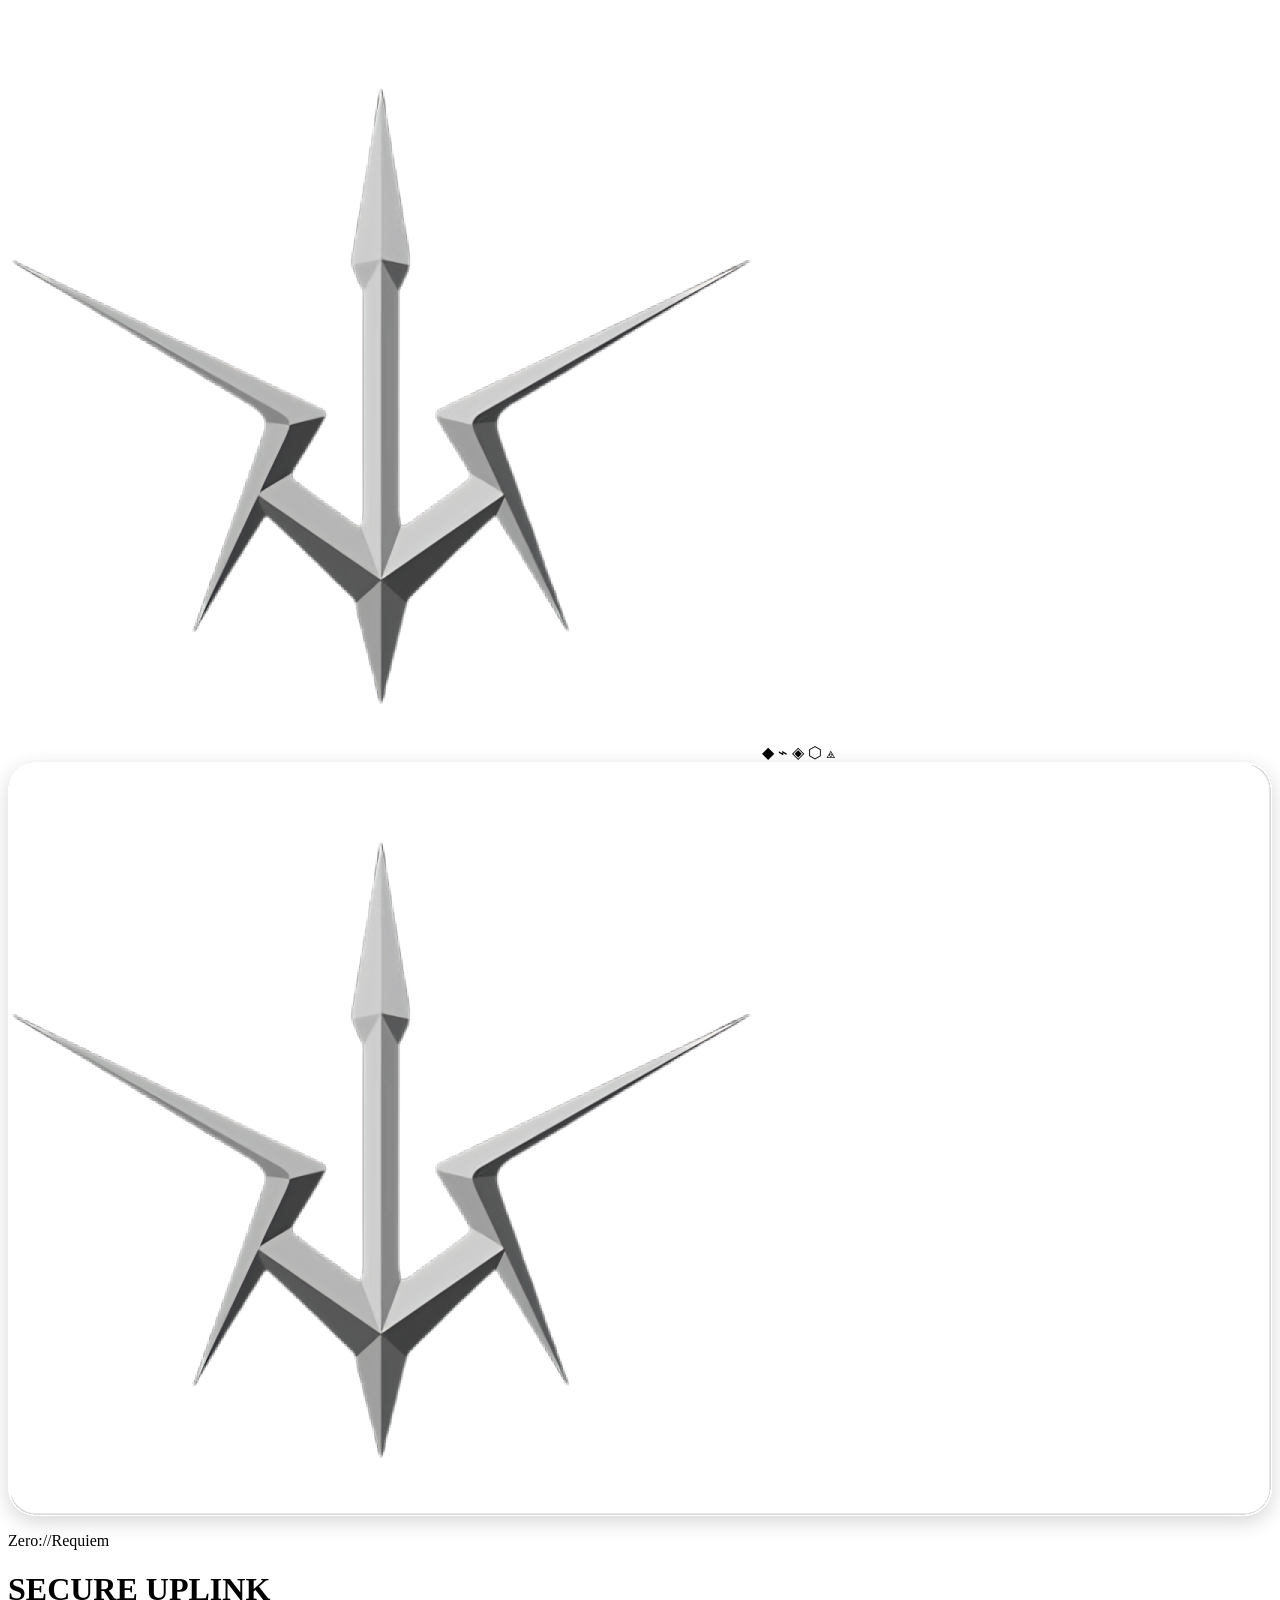
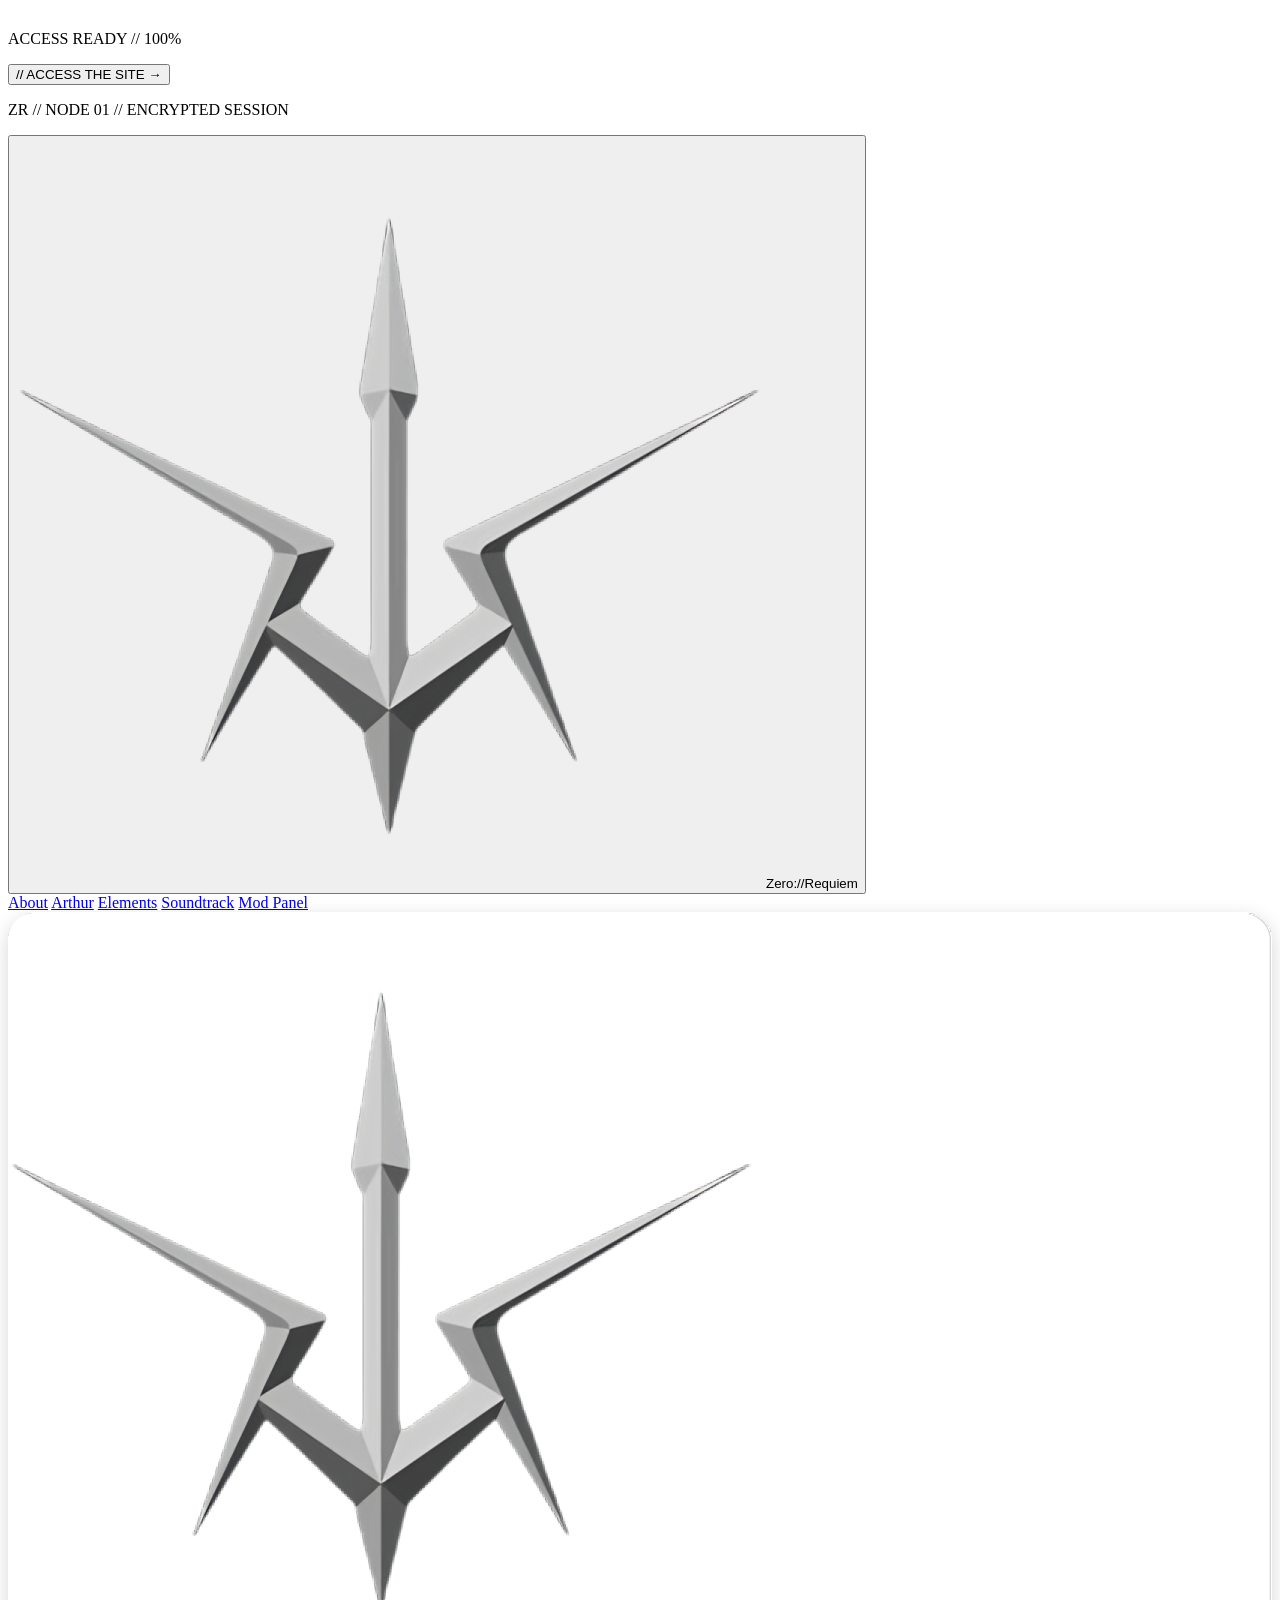
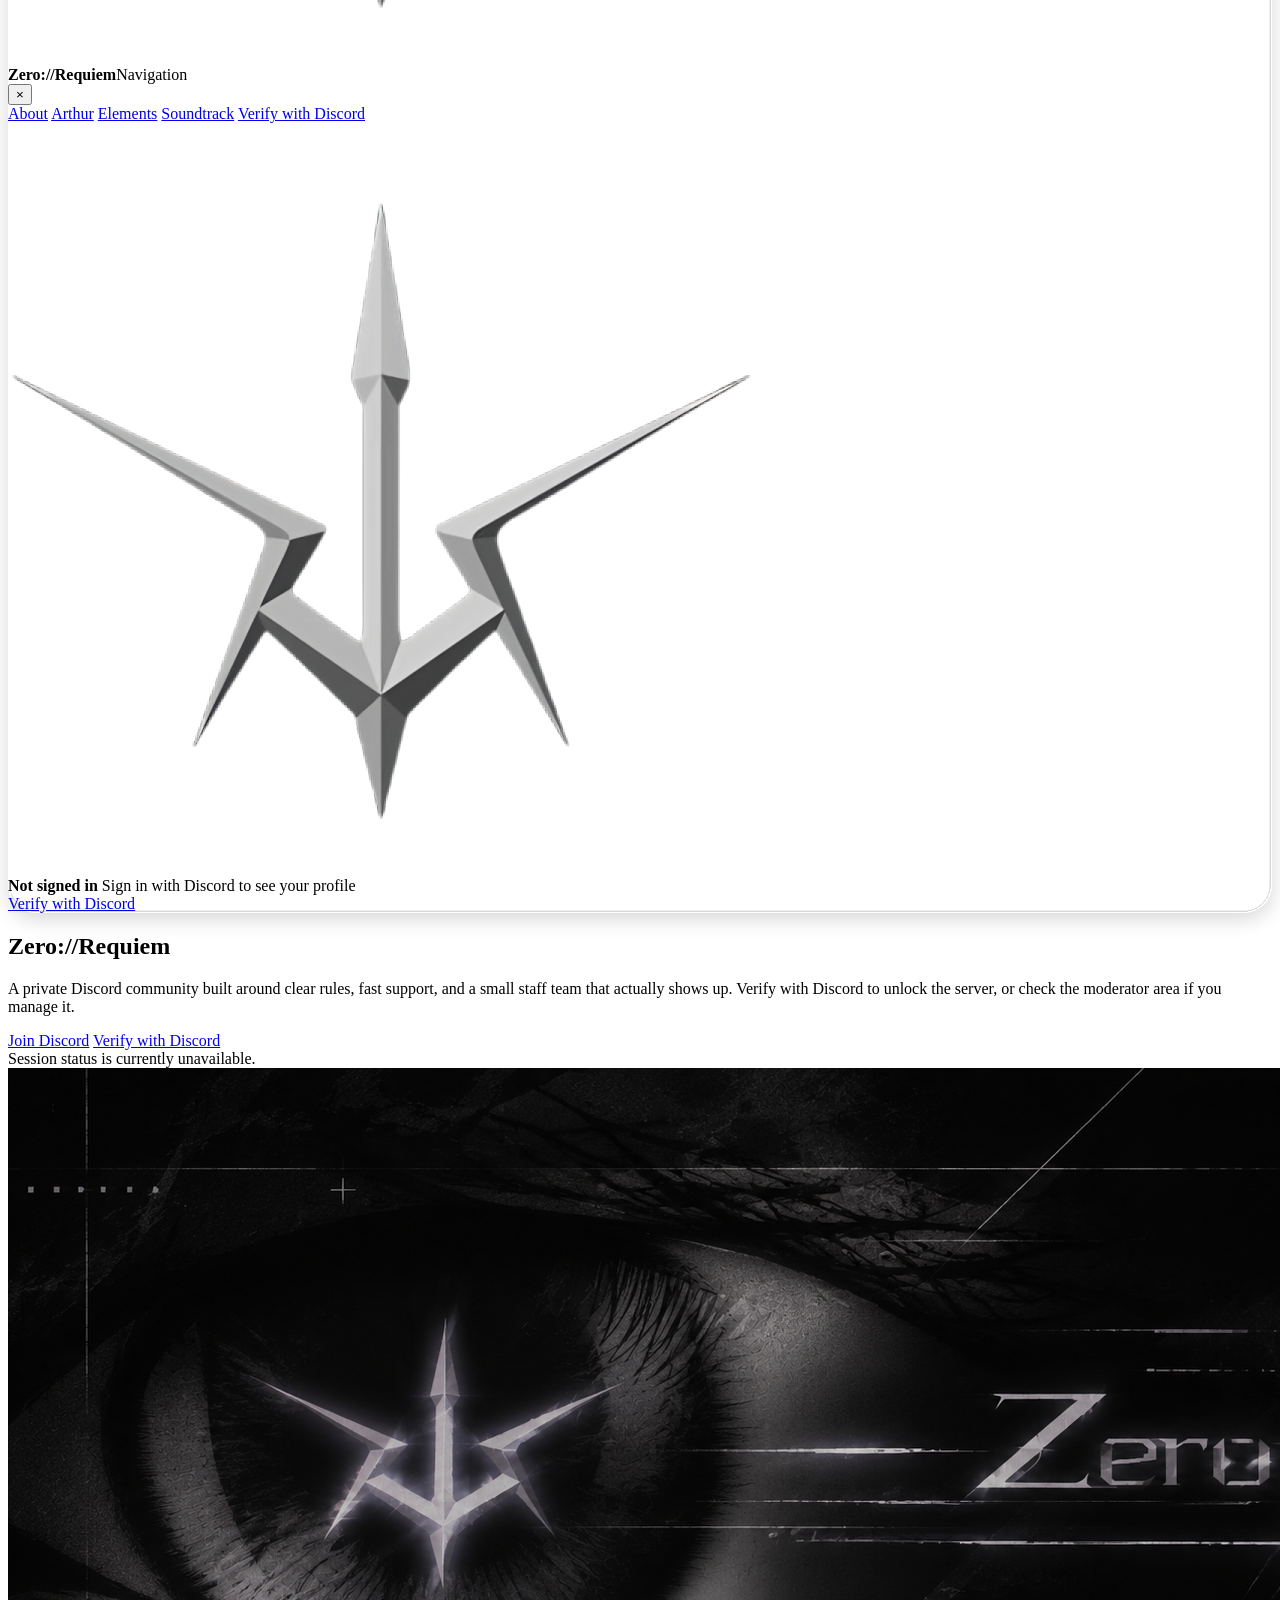
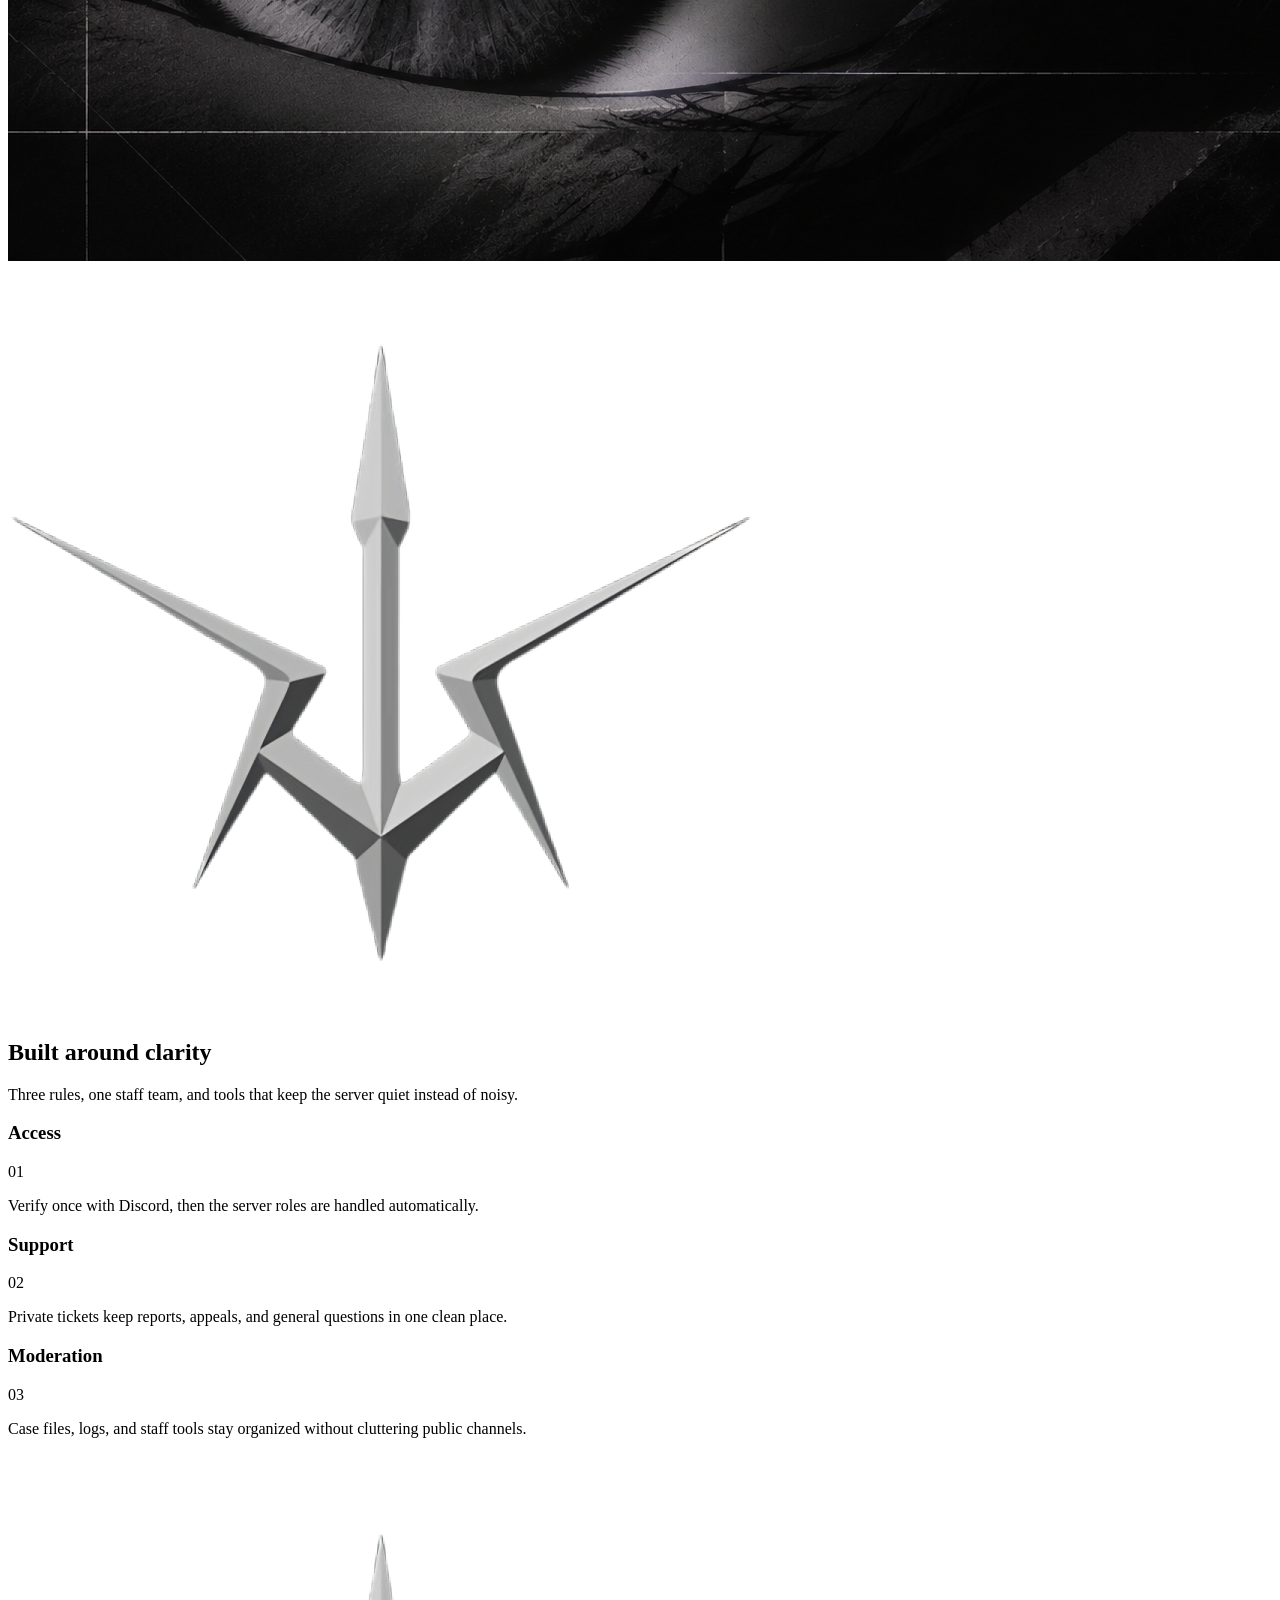
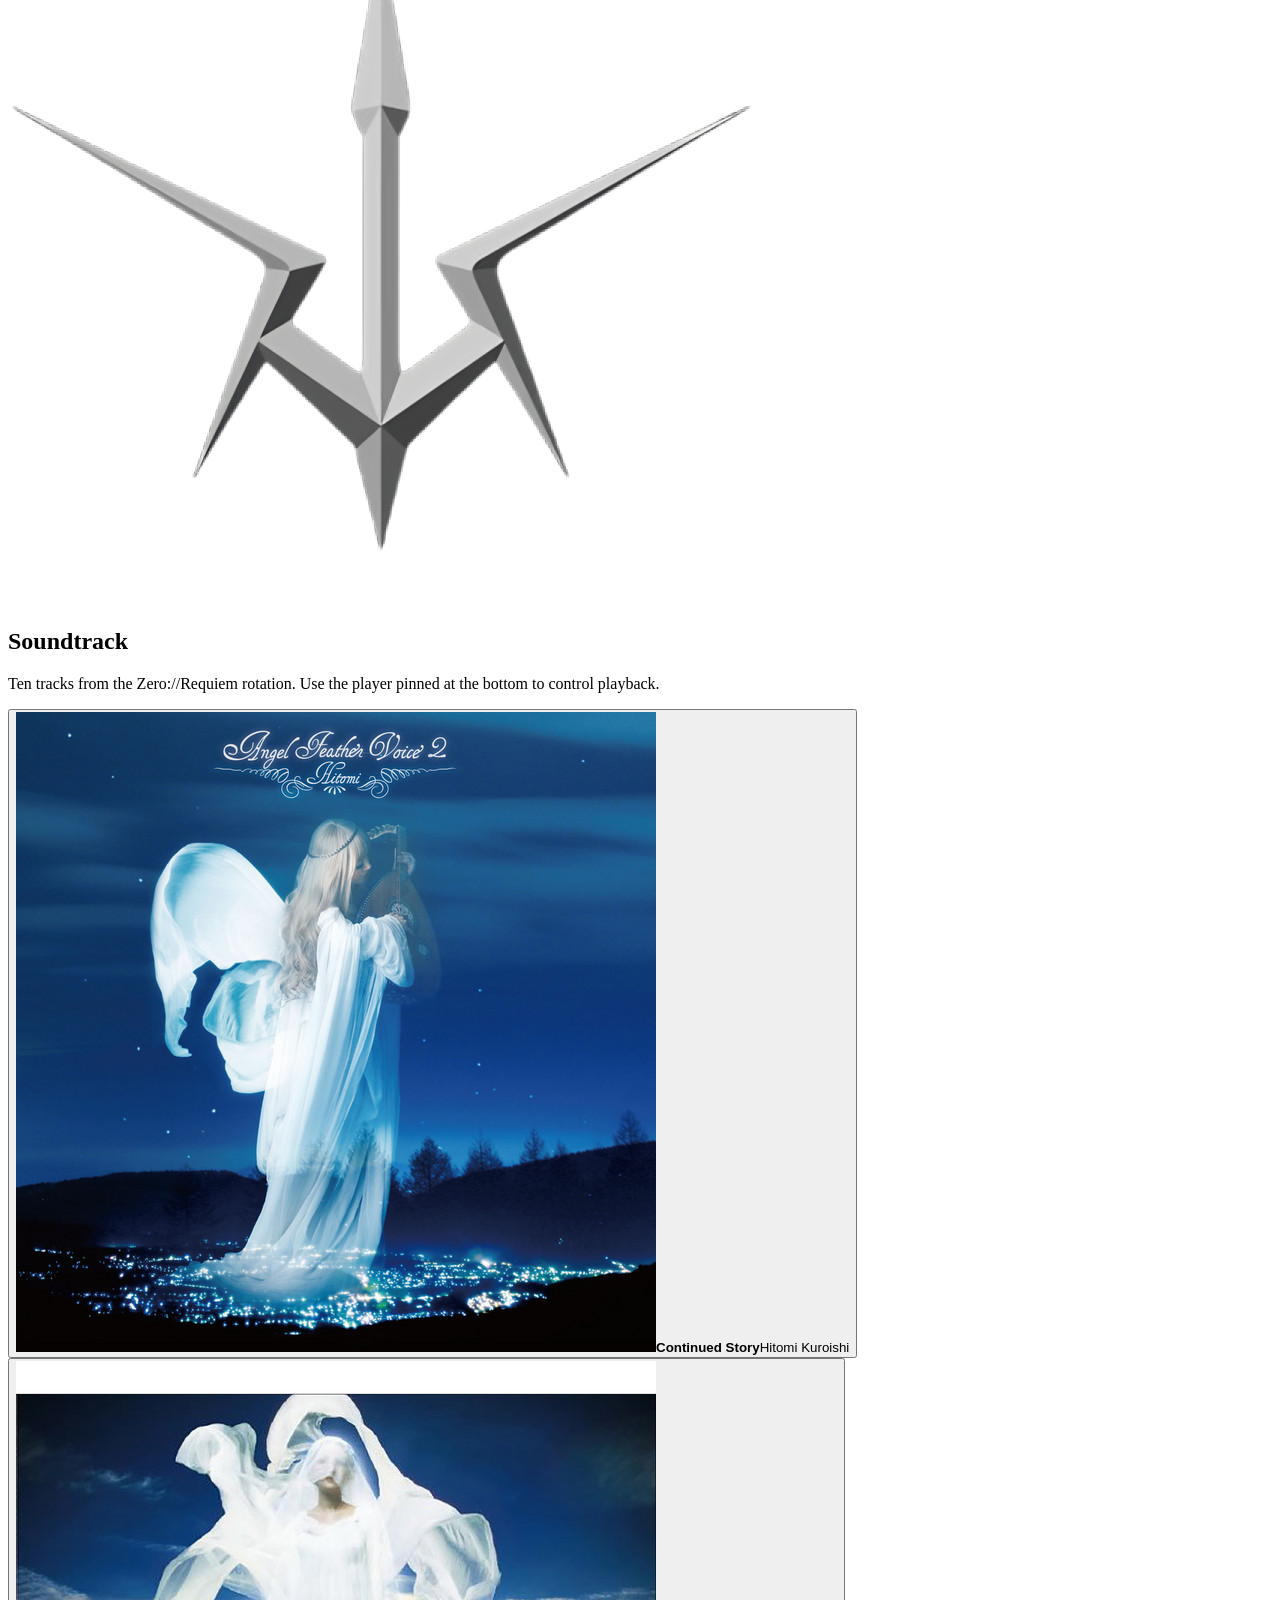
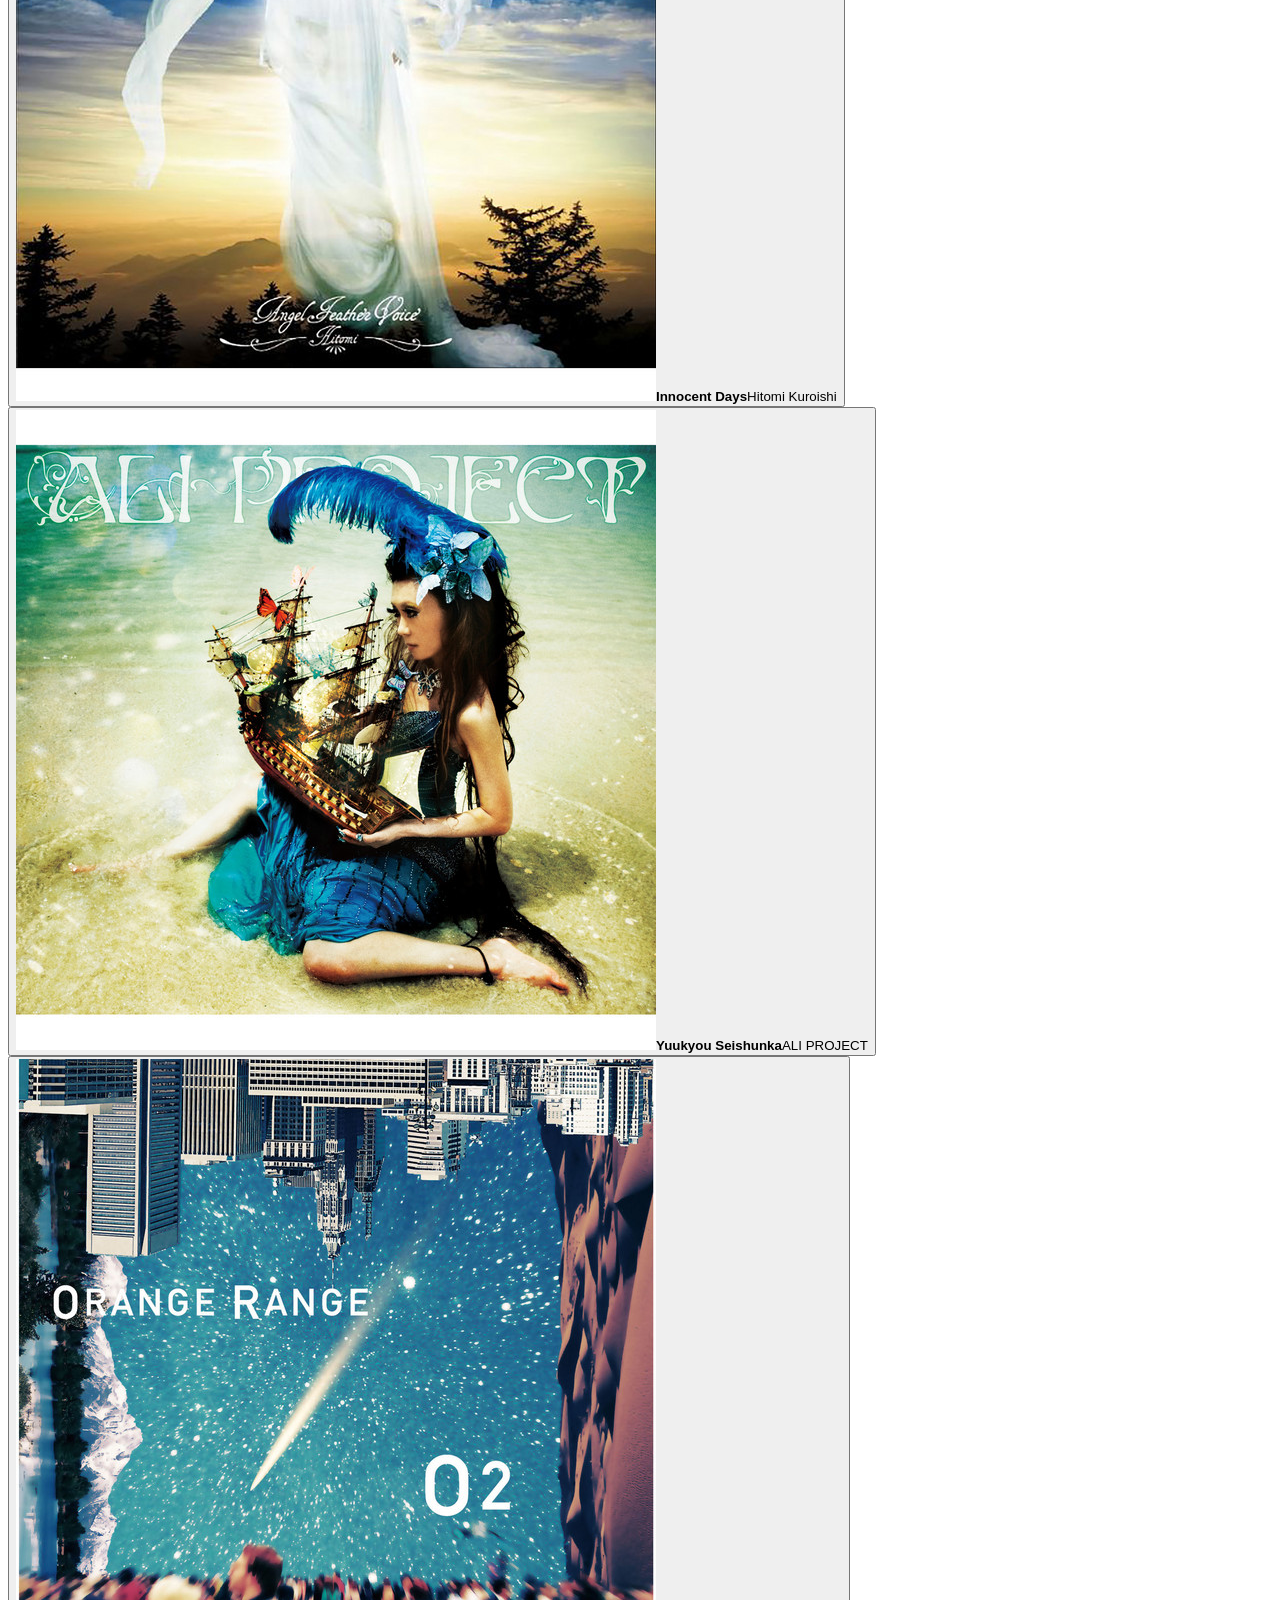
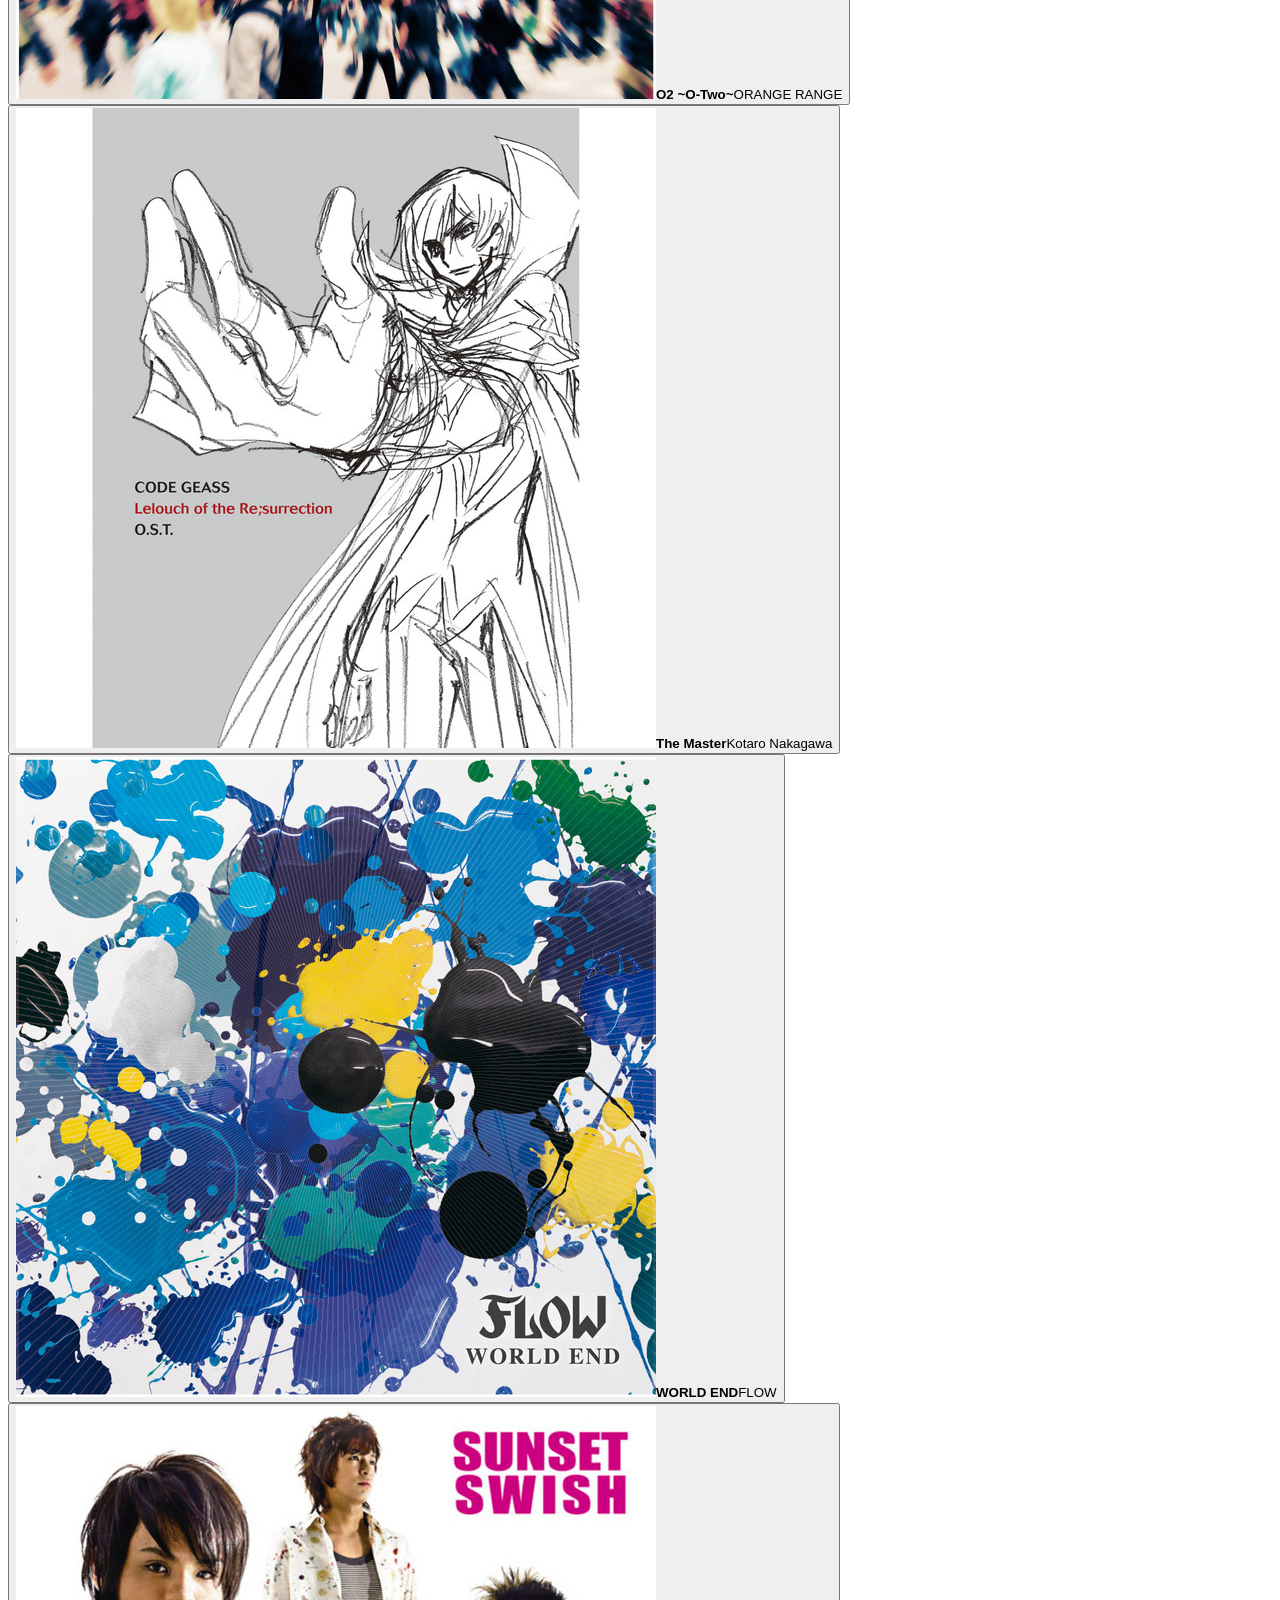
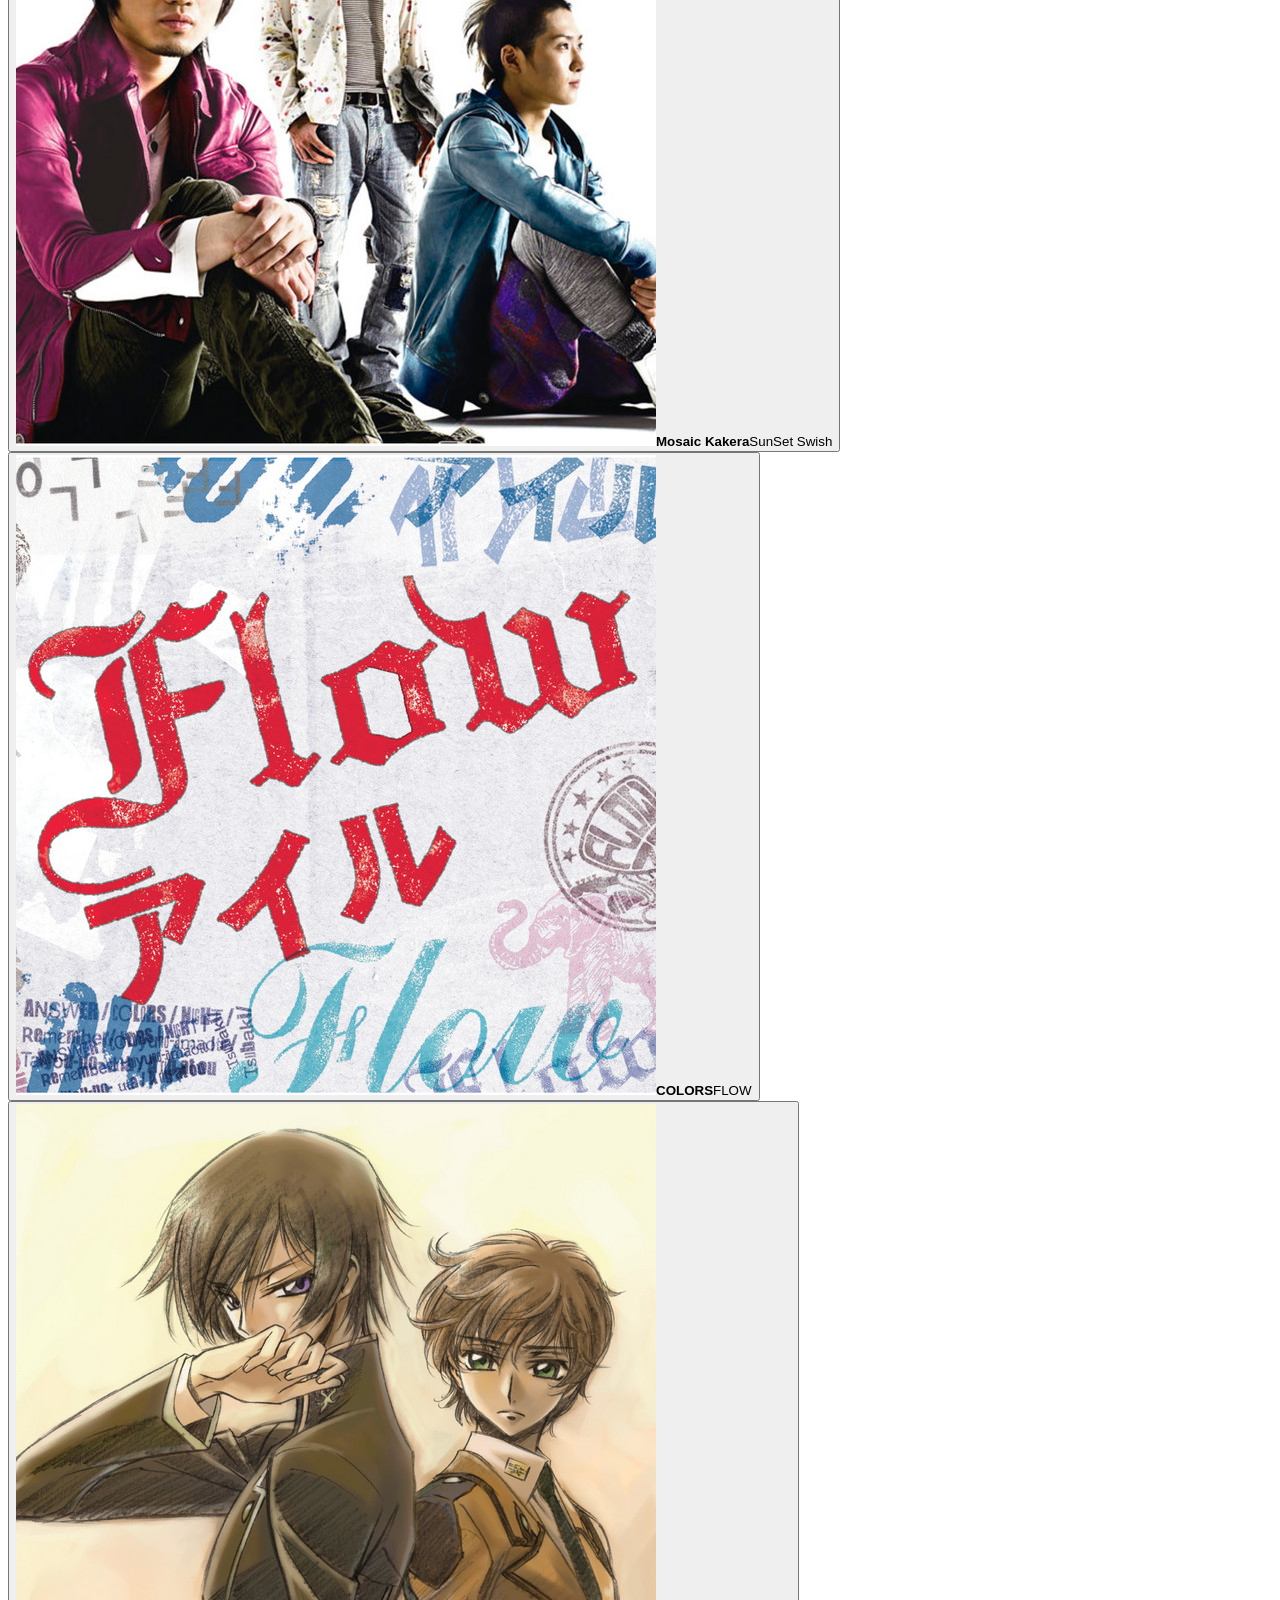
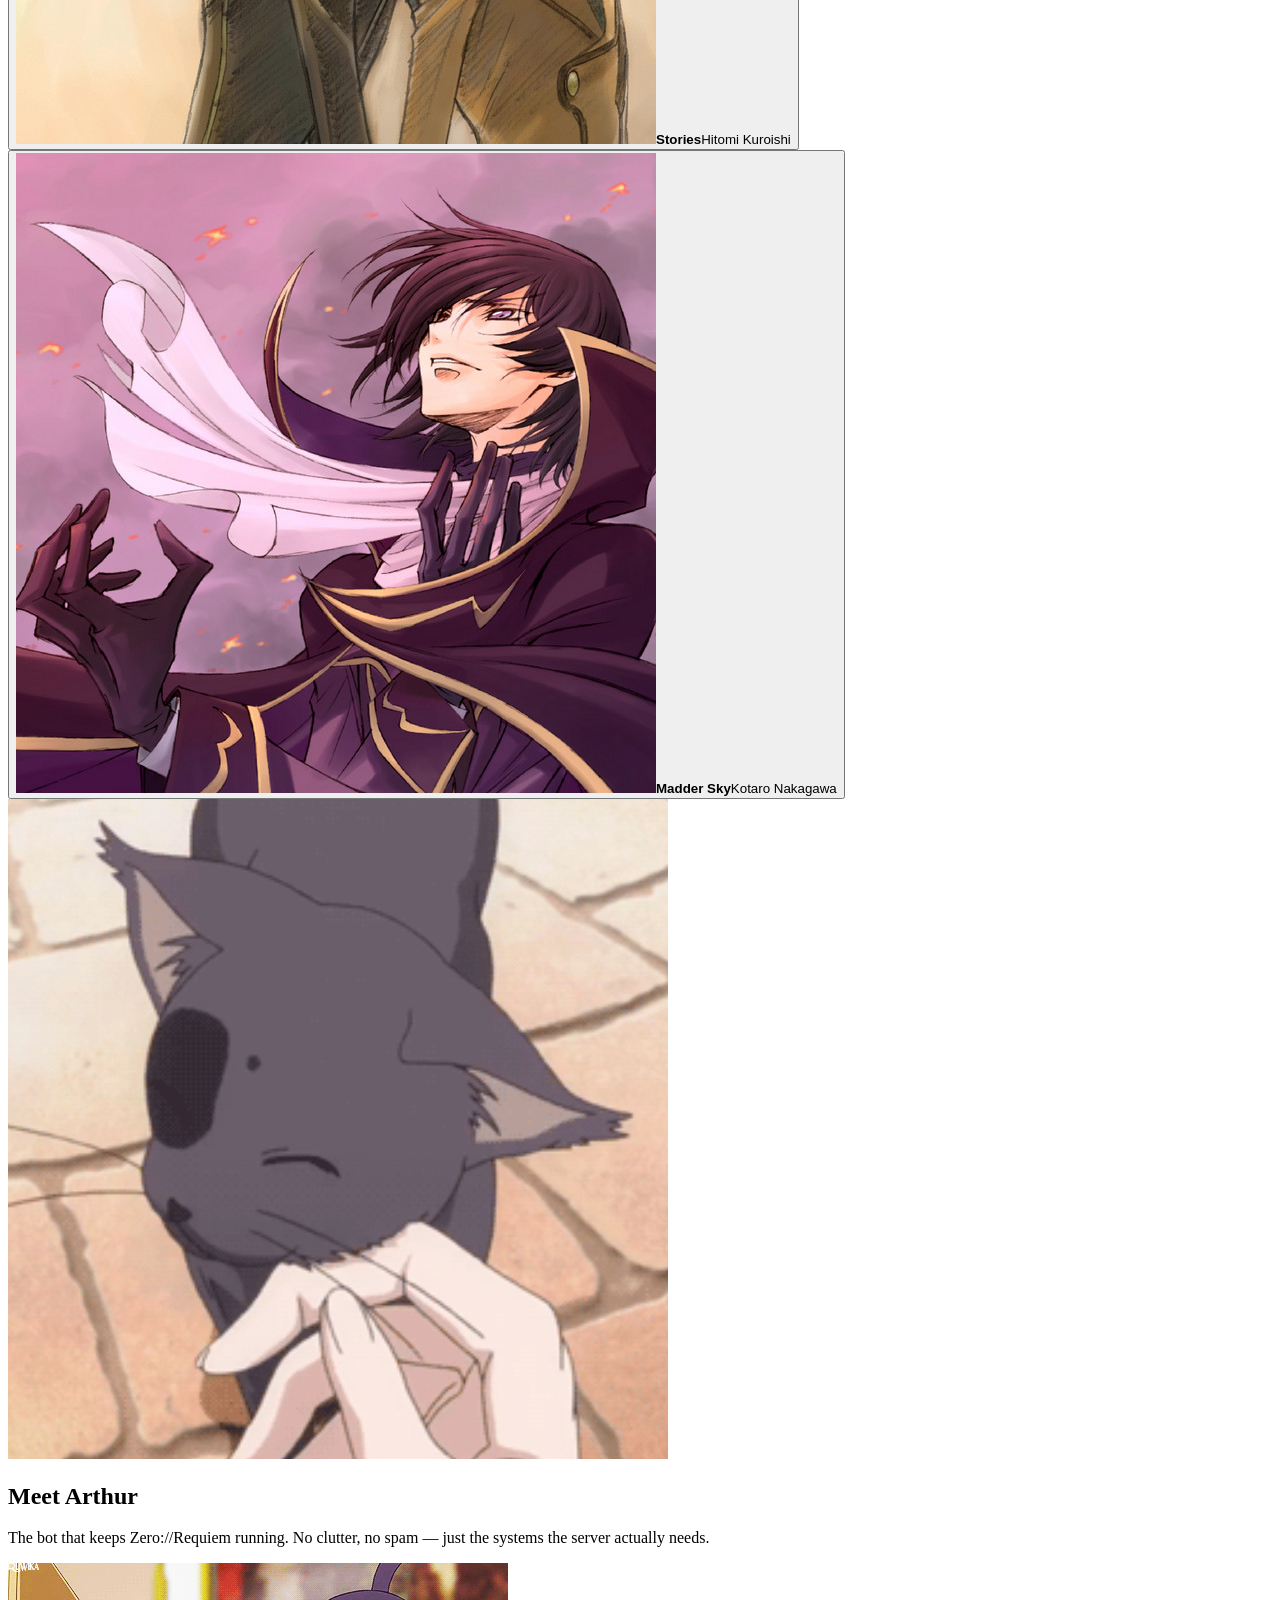
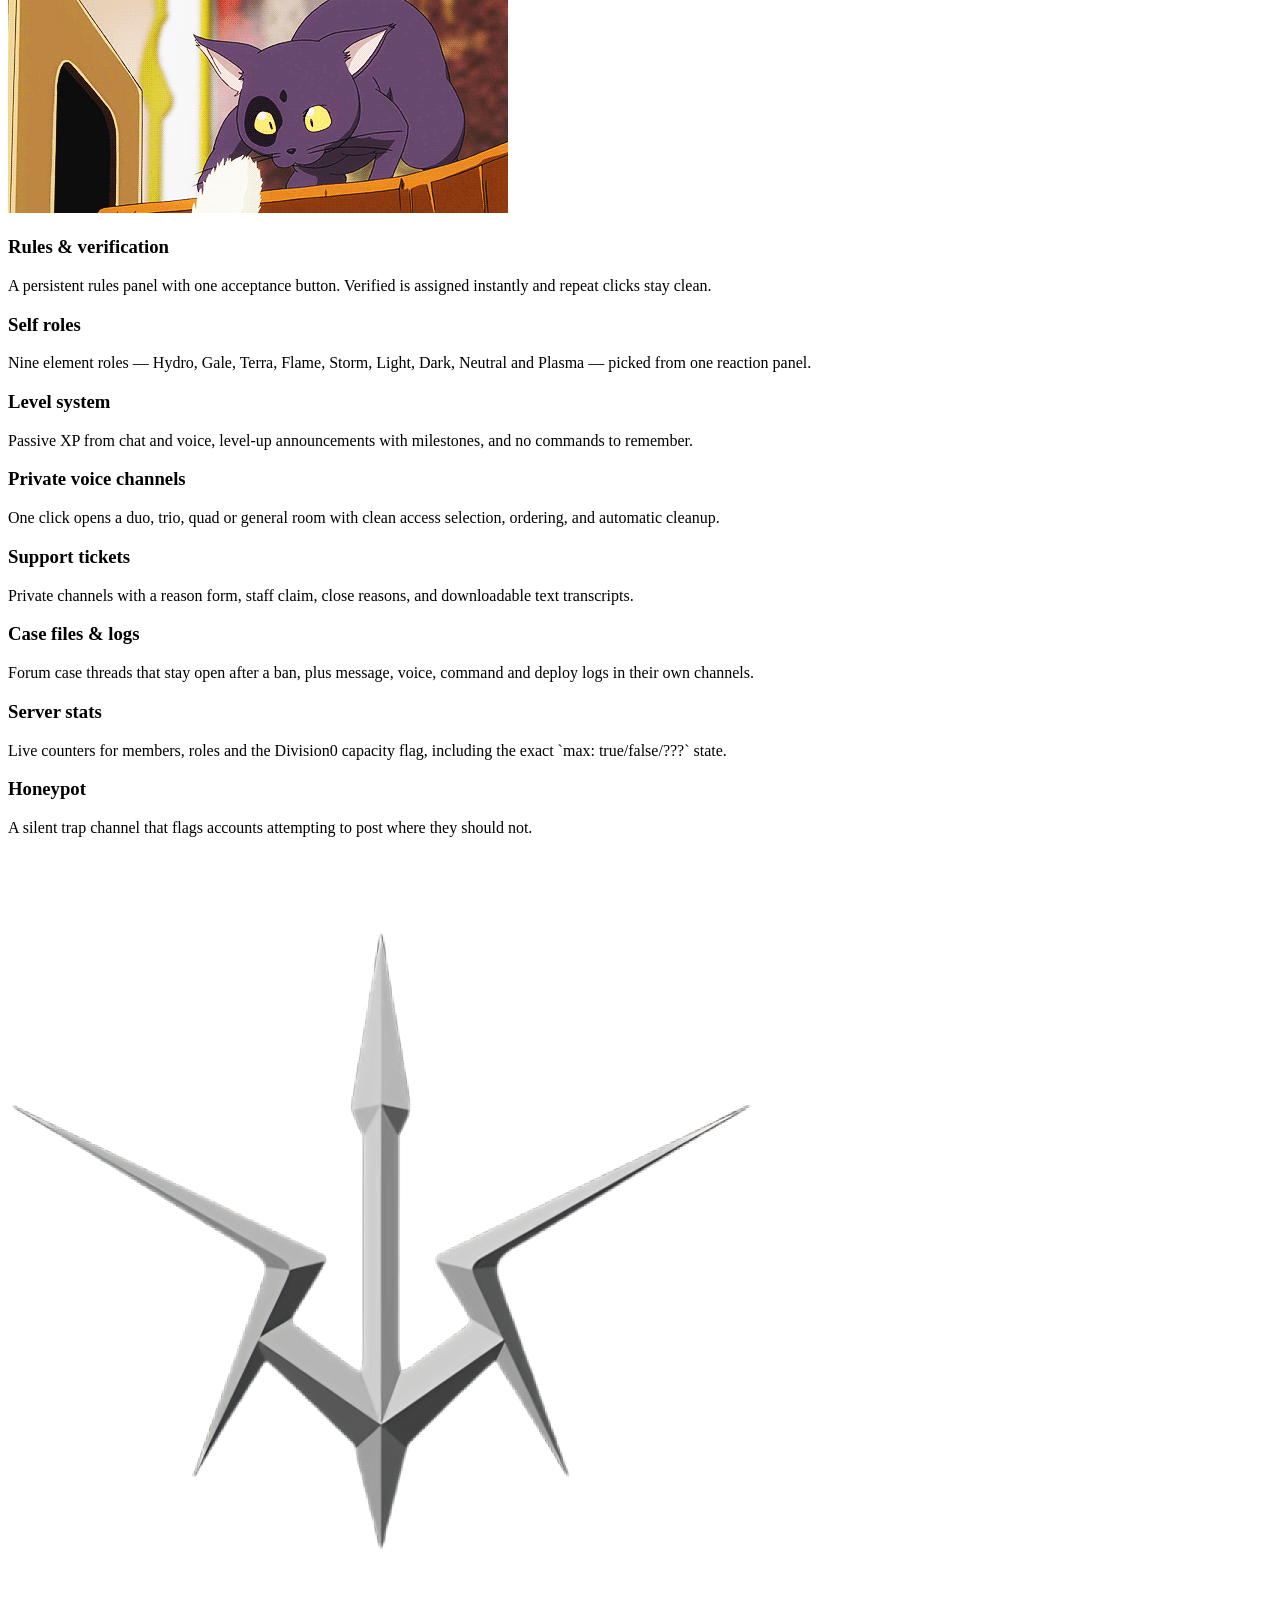
==== commit a968fe66: "Clean queue artwork overlay" ====
--- a/index.html
+++ b/index.html
@@ -11,8 +11,8 @@
   <meta property="og:url" content="https://cwazyh.github.io/zero-requiem/">
   <meta name="description" content="Zero://Requiem — a private Discord community with Arthur, its moderation and support bot.">
   <link rel="icon" href="assets/logo.png">
-  <link rel="stylesheet" href="assets/style-v76.css?v=76">
-  <link rel="stylesheet" href="assets/vendor/amazing-glass/amazing-glass.css?v=76">
+  <link rel="stylesheet" href="assets/style-v77.css?v=77">
+  <link rel="stylesheet" href="assets/vendor/amazing-glass/amazing-glass.css?v=77">
 </head>
 <body>
   <div class="intro" id="intro" role="dialog" aria-label="Secure uplink">
@@ -252,11 +252,11 @@
     <audio id="mp-audio" preload="auto" playsinline></audio>
   </ag-glass>
 
-  <script type="module" src="assets/vendor/amazing-glass/amazing-glass.min.js?v=76"></script>
-  <script src="assets/config.js?v=76"></script>
-  <script src="assets/home.js?v=76"></script>
-  <script src="assets/profile.js?v=76"></script>
-  <script src="assets/music.js?v=76"></script>
-  <script src="assets/intro.js?v=76"></script>
+  <script type="module" src="assets/vendor/amazing-glass/amazing-glass.min.js?v=77"></script>
+  <script src="assets/config.js?v=77"></script>
+  <script src="assets/home.js?v=77"></script>
+  <script src="assets/profile.js?v=77"></script>
+  <script src="assets/music.js?v=77"></script>
+  <script src="assets/intro.js?v=77"></script>
 </body>
 </html>
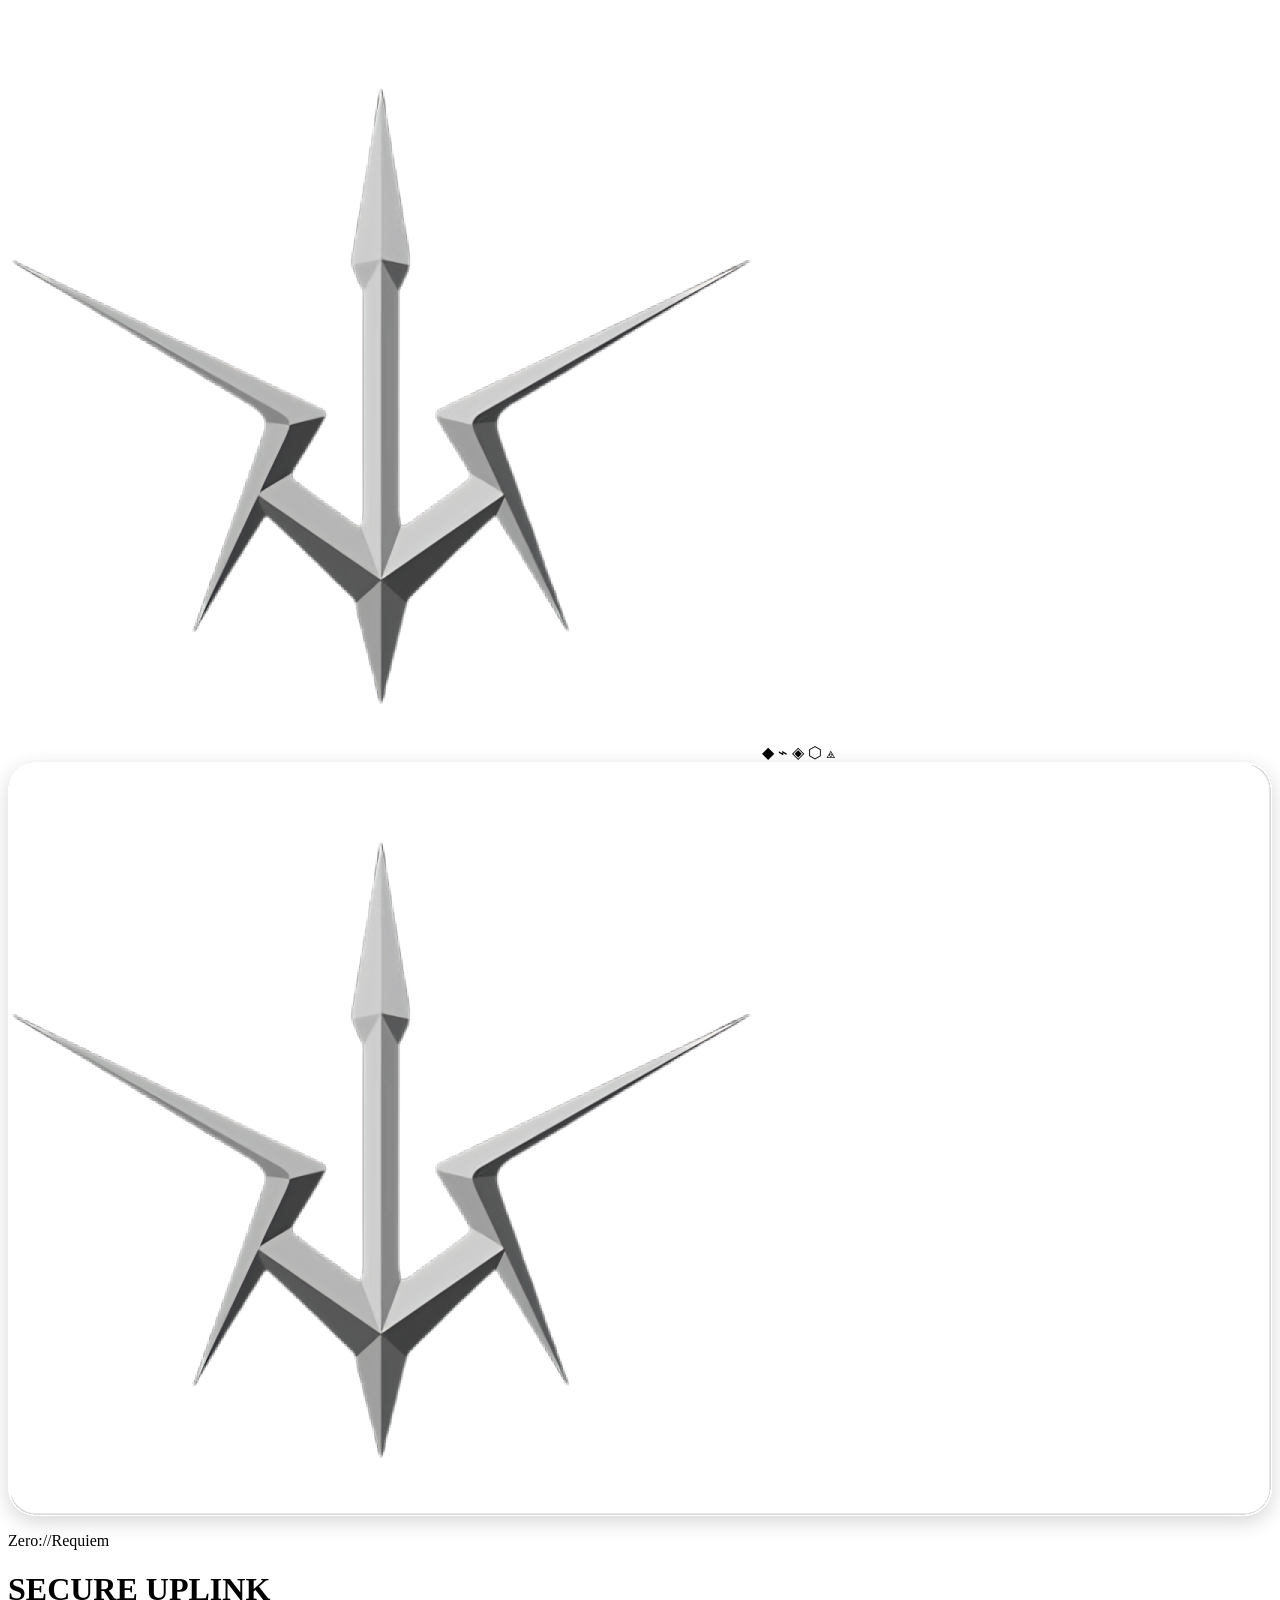
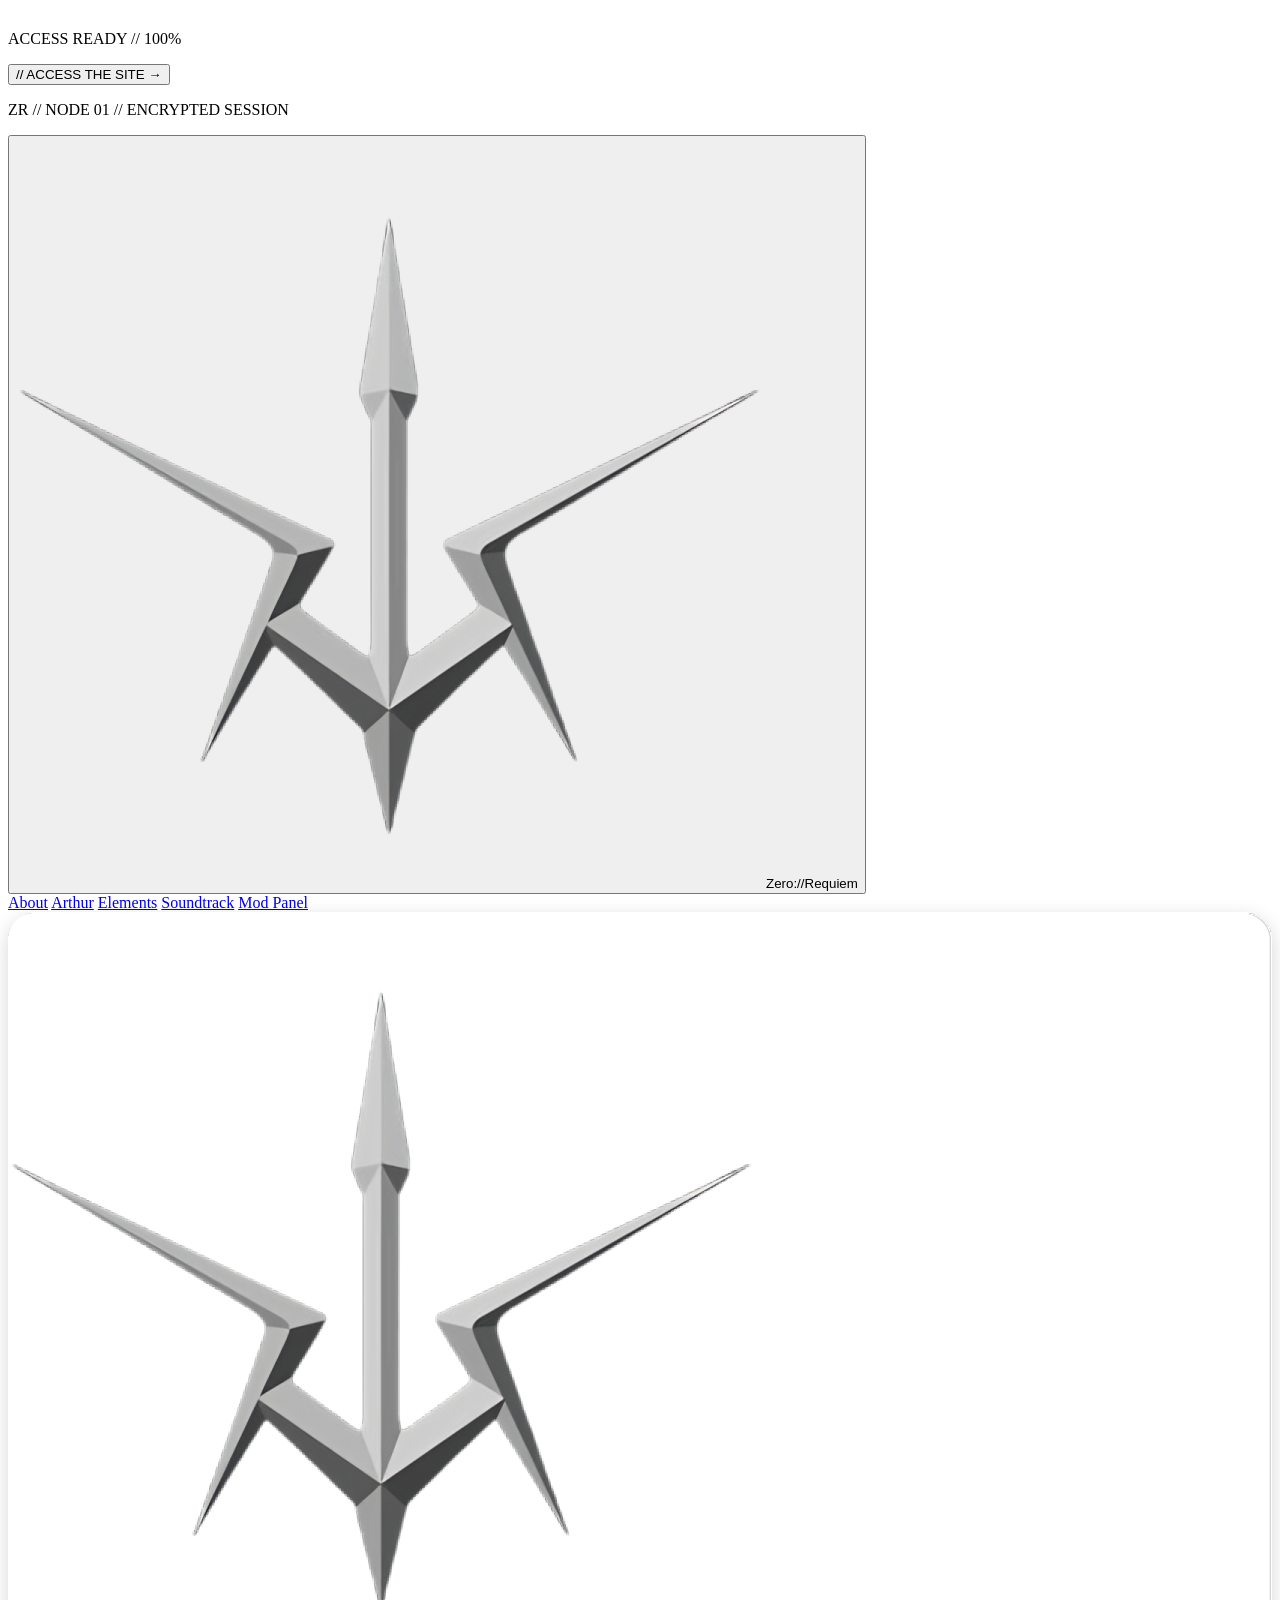
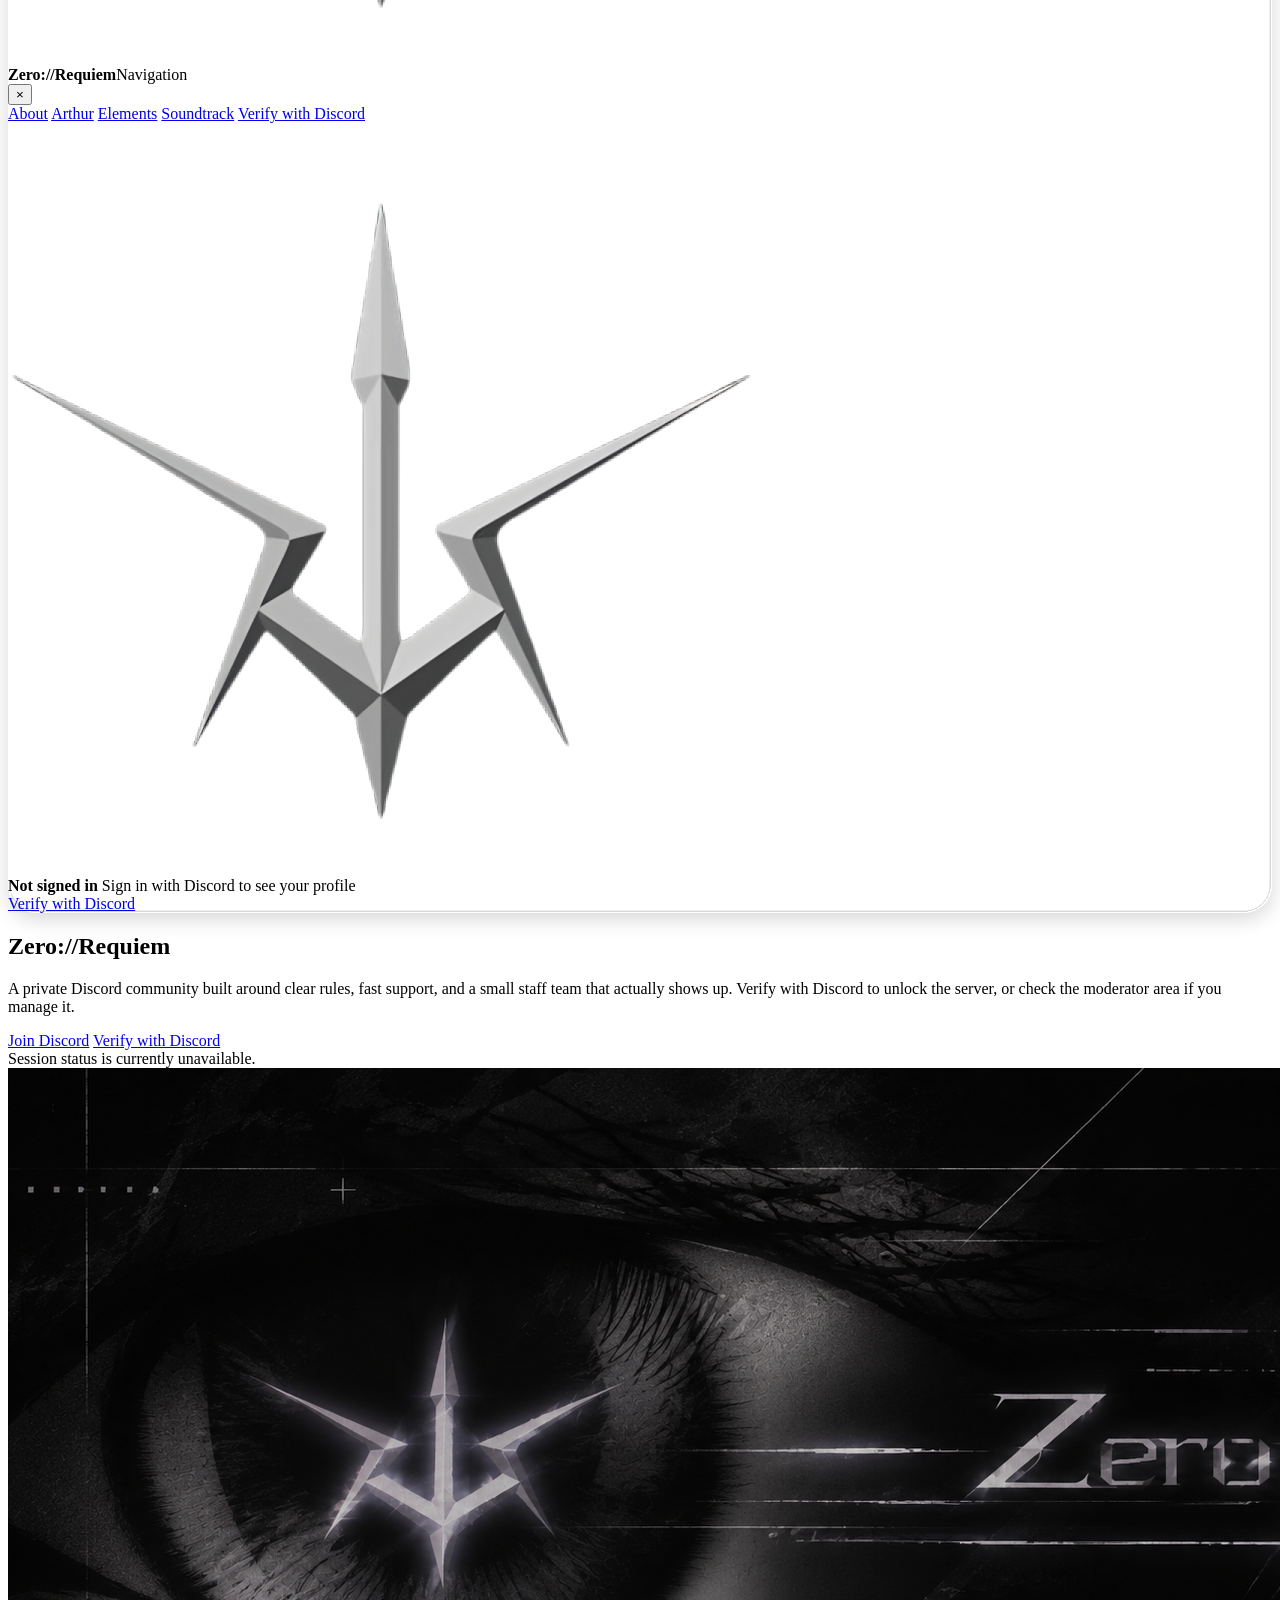
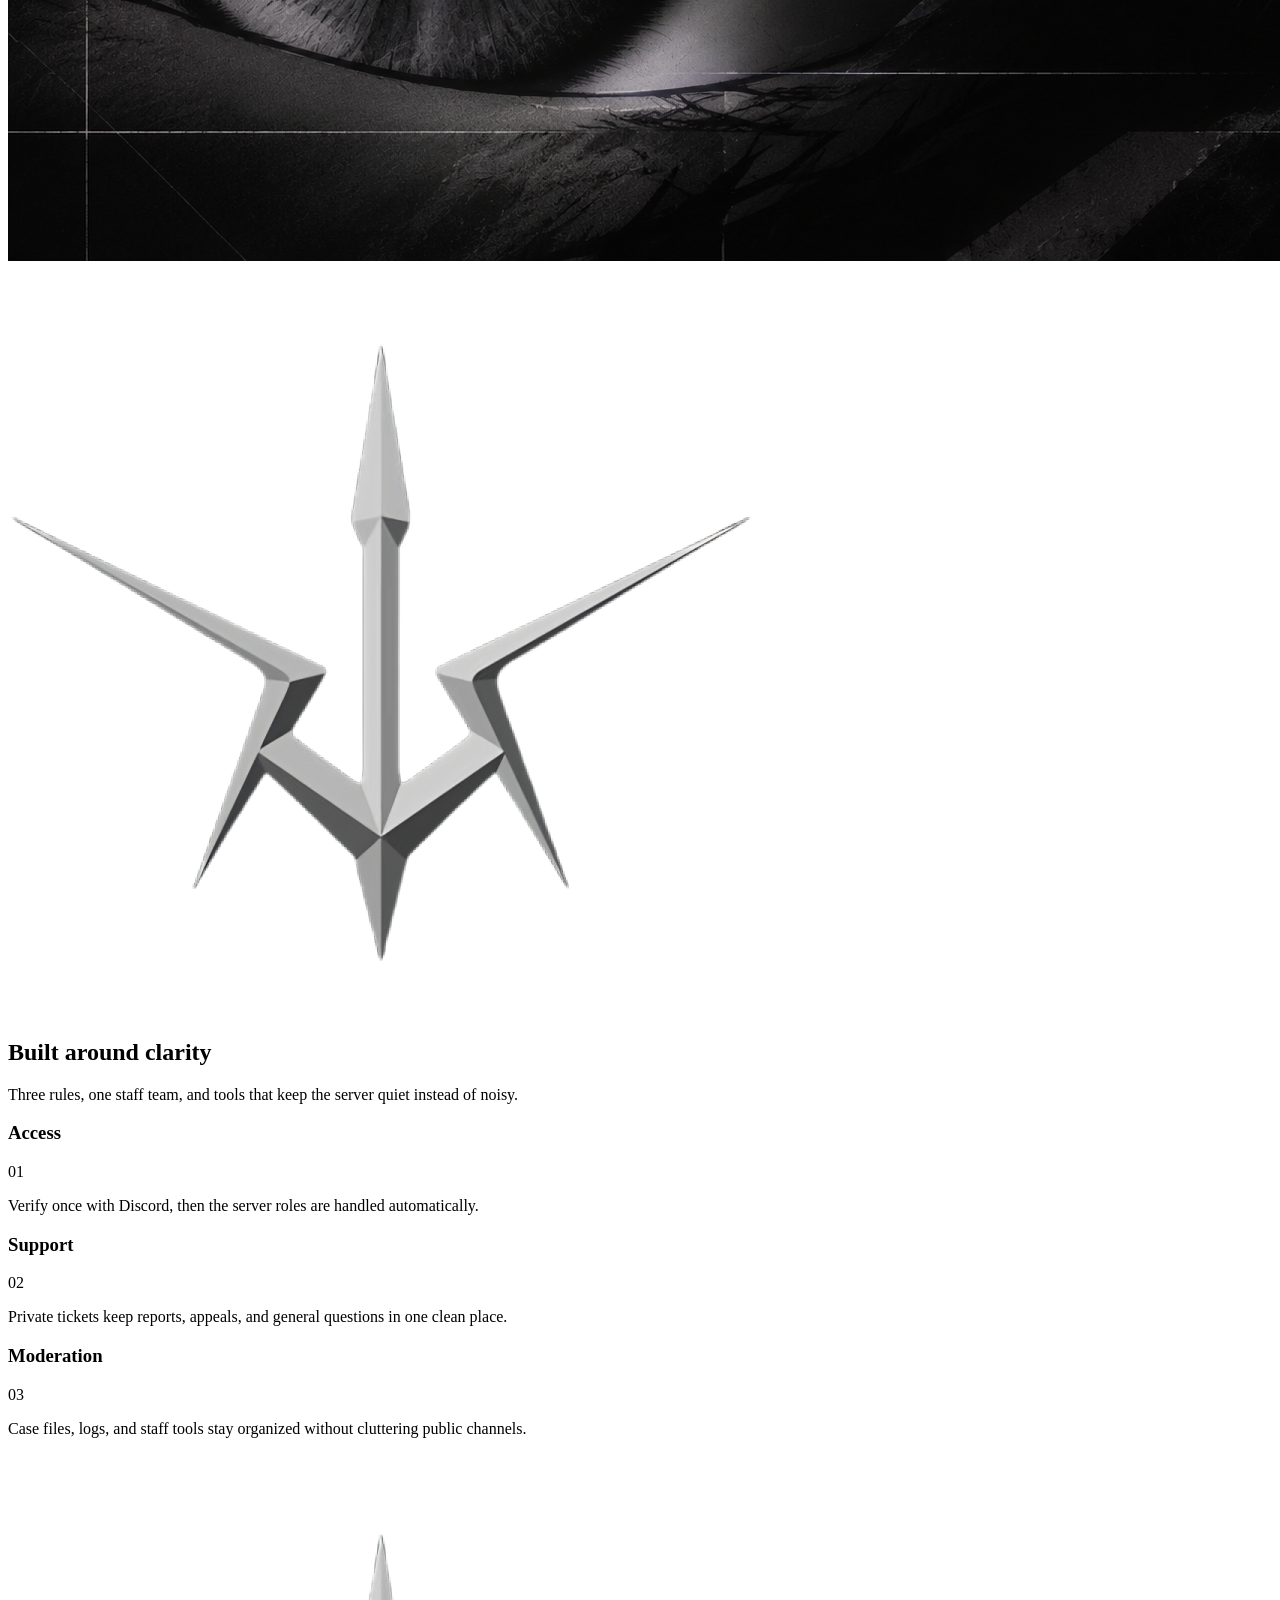
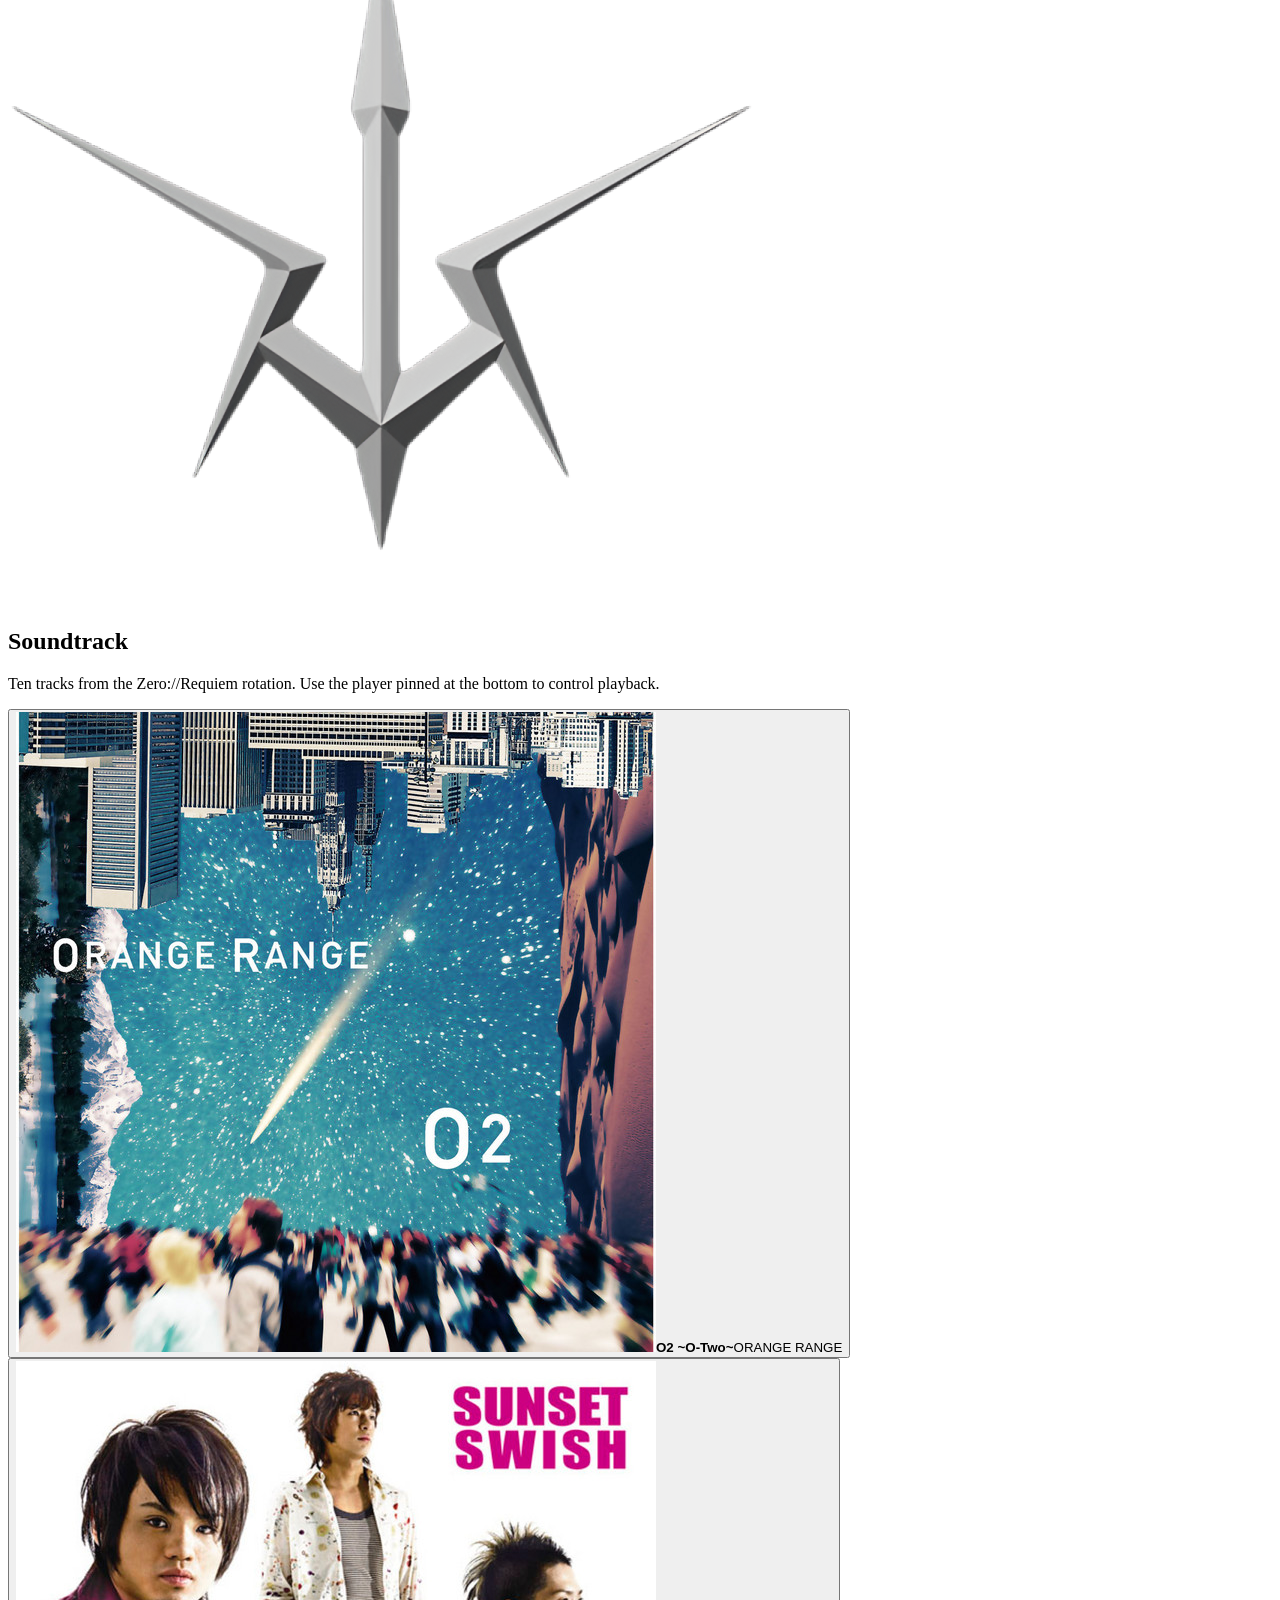
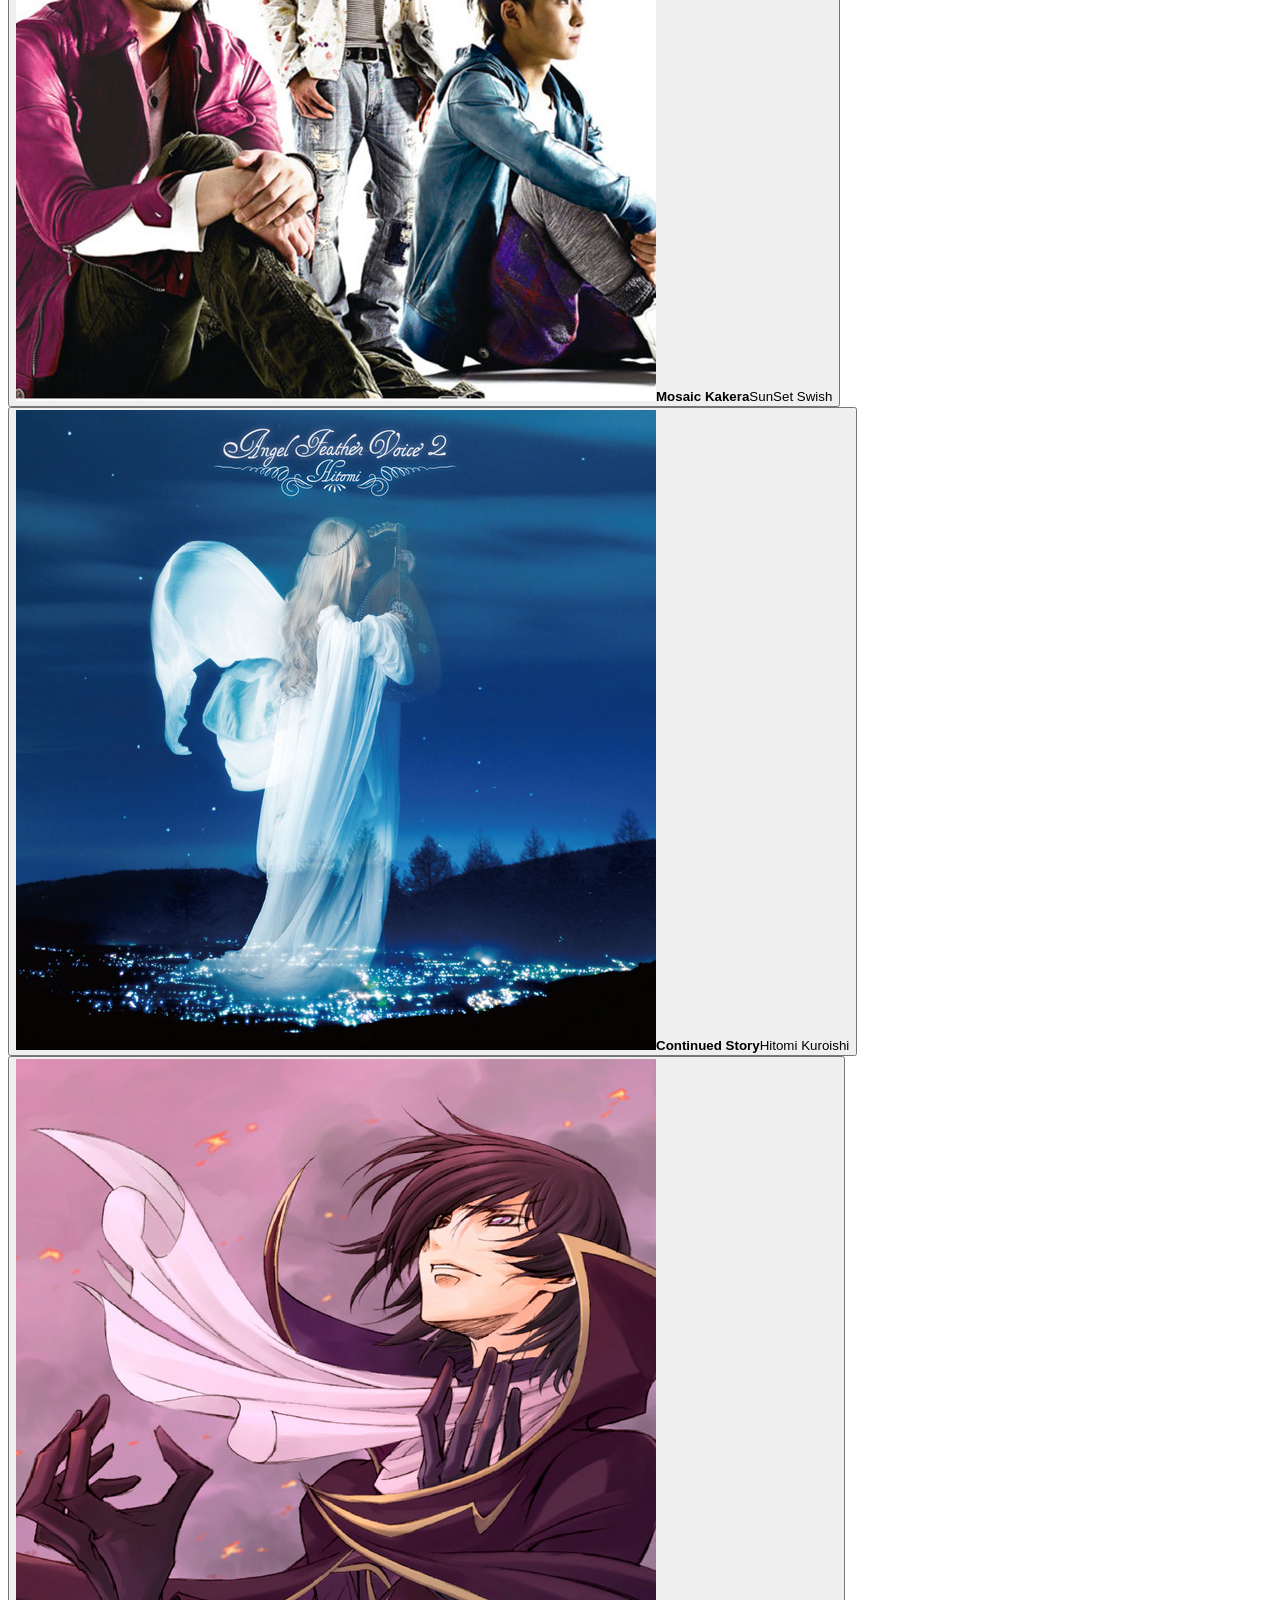
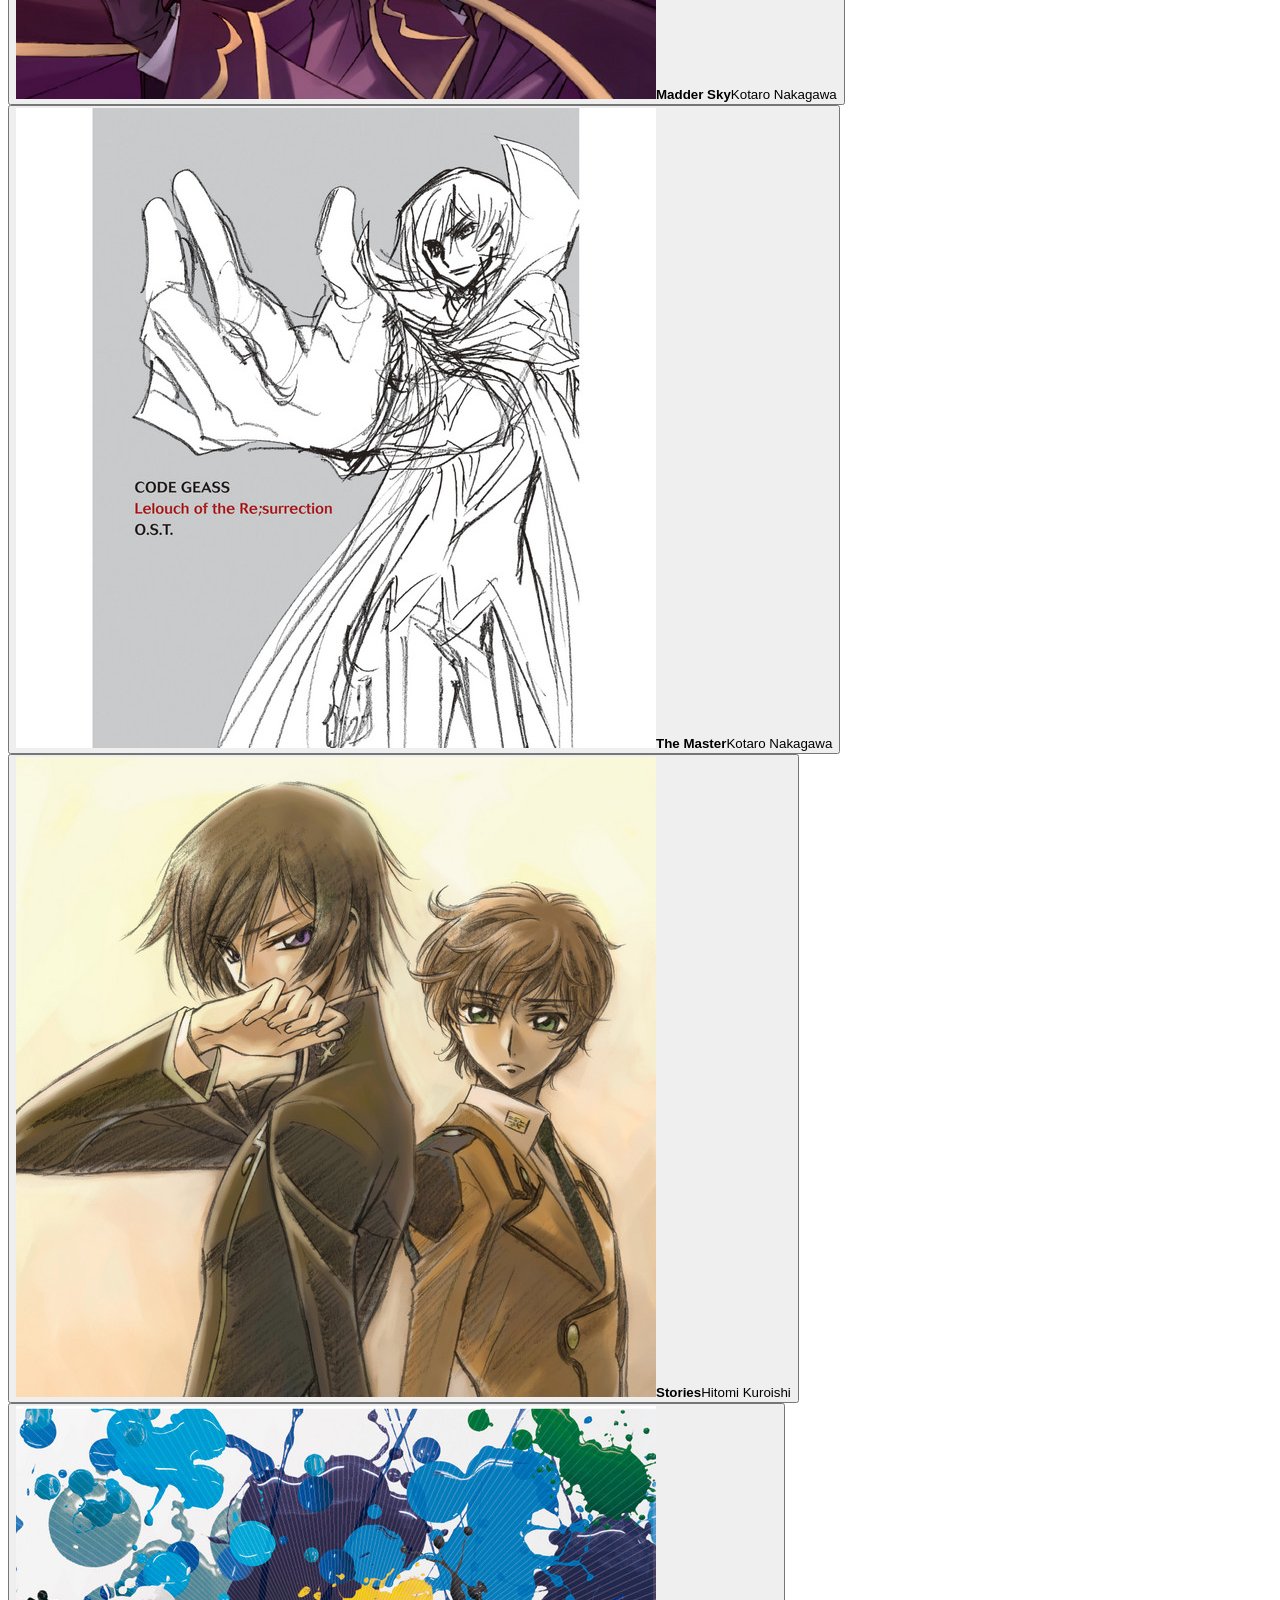
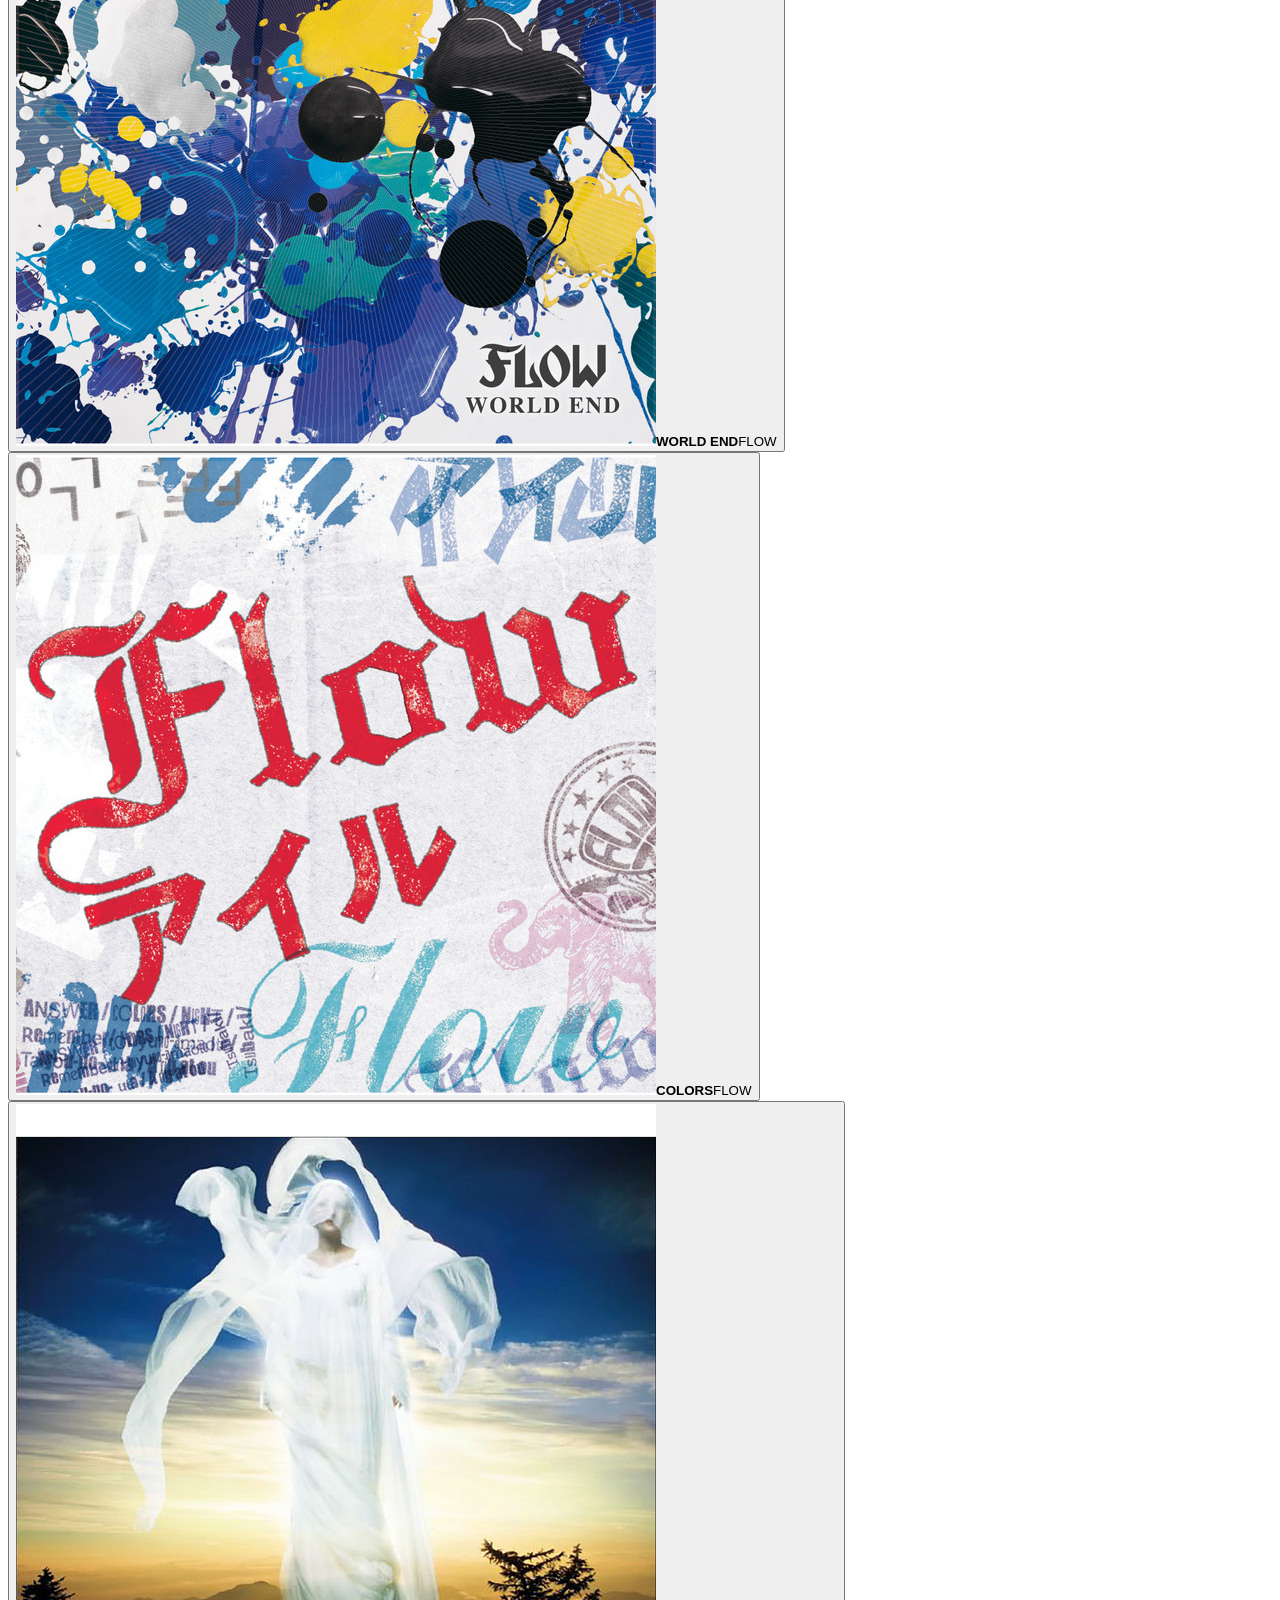
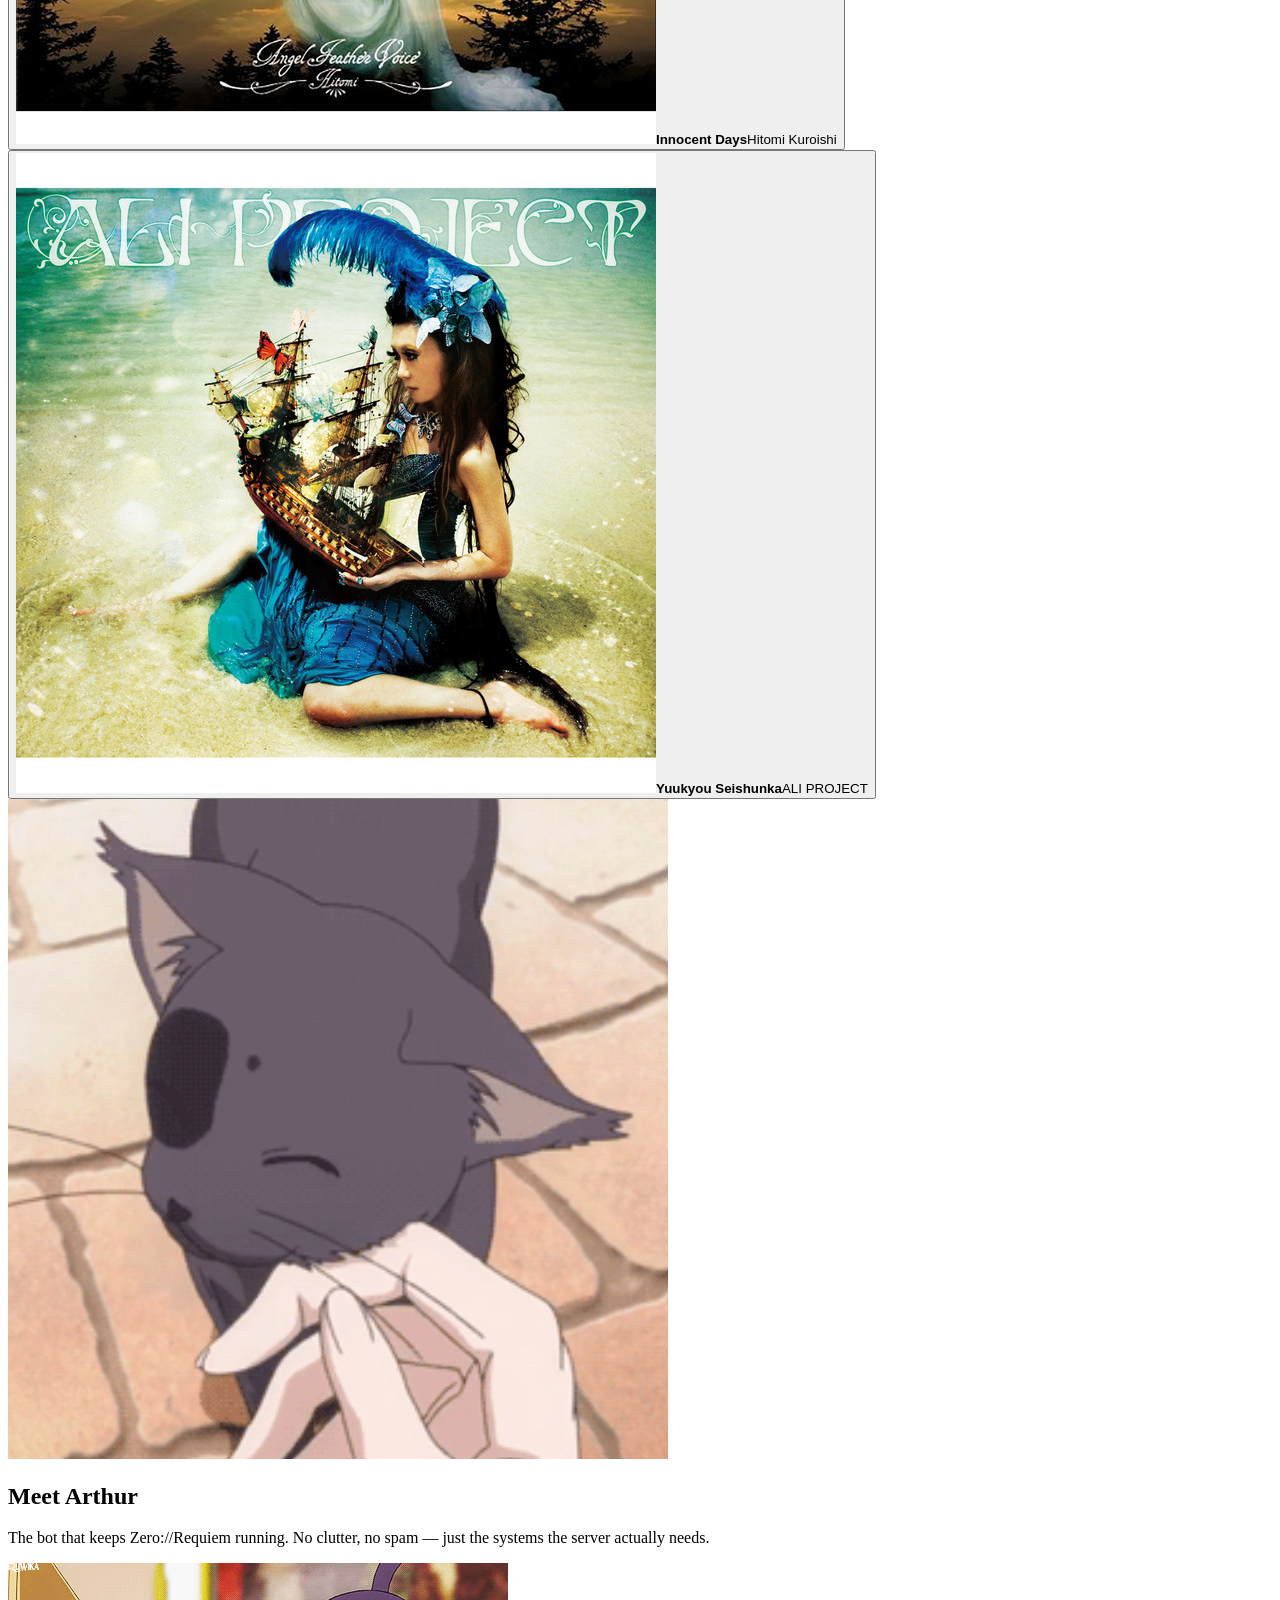
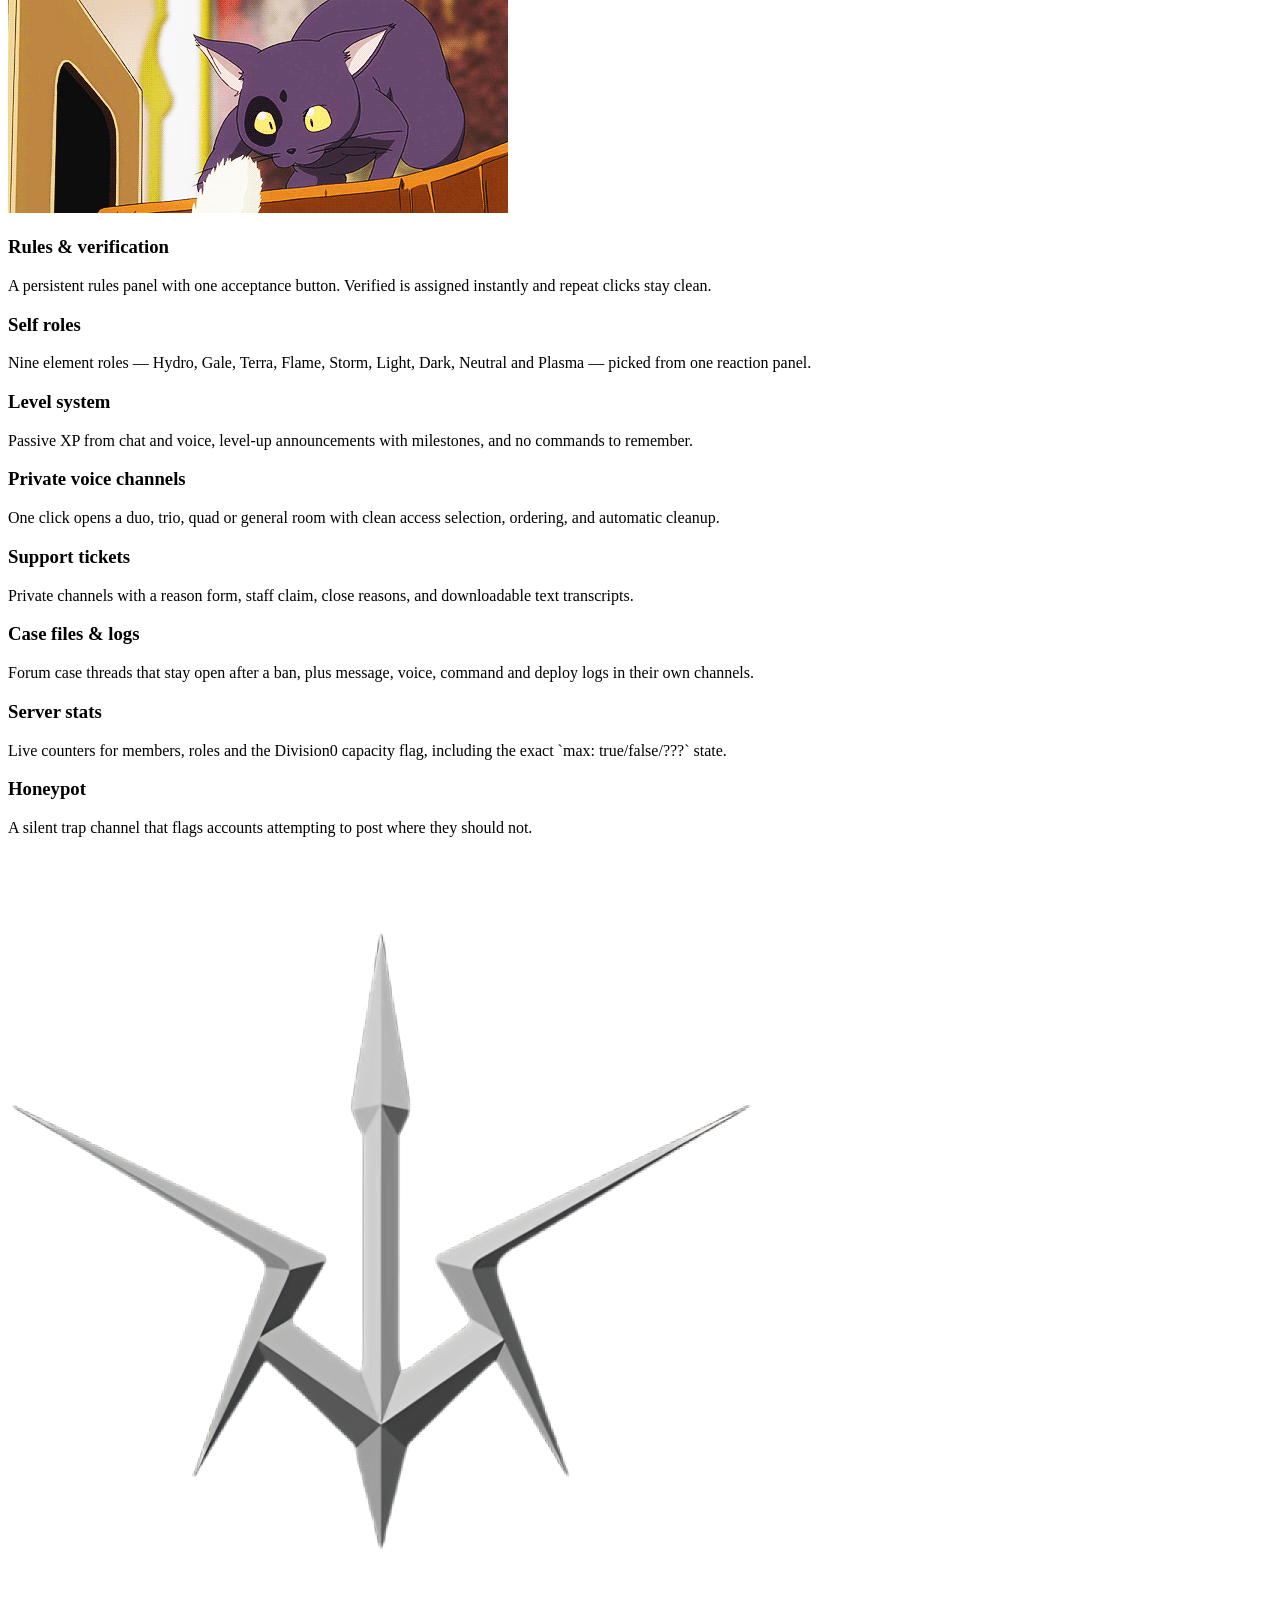
==== commit 5de5c5a2: "Local per-text artwork contrast" ====
--- a/index.html
+++ b/index.html
@@ -11,8 +11,8 @@
   <meta property="og:url" content="https://cwazyh.github.io/zero-requiem/">
   <meta name="description" content="Zero://Requiem — a private Discord community with Arthur, its moderation and support bot.">
   <link rel="icon" href="assets/logo.png">
-  <link rel="stylesheet" href="assets/style-v77.css?v=77">
-  <link rel="stylesheet" href="assets/vendor/amazing-glass/amazing-glass.css?v=77">
+  <link rel="stylesheet" href="assets/style-v78.css?v=78">
+  <link rel="stylesheet" href="assets/vendor/amazing-glass/amazing-glass.css?v=78">
 </head>
 <body>
   <div class="intro" id="intro" role="dialog" aria-label="Secure uplink">
@@ -252,11 +252,11 @@
     <audio id="mp-audio" preload="auto" playsinline></audio>
   </ag-glass>
 
-  <script type="module" src="assets/vendor/amazing-glass/amazing-glass.min.js?v=77"></script>
-  <script src="assets/config.js?v=77"></script>
-  <script src="assets/home.js?v=77"></script>
-  <script src="assets/profile.js?v=77"></script>
-  <script src="assets/music.js?v=77"></script>
-  <script src="assets/intro.js?v=77"></script>
+  <script type="module" src="assets/vendor/amazing-glass/amazing-glass.min.js?v=78"></script>
+  <script src="assets/config.js?v=78"></script>
+  <script src="assets/home.js?v=78"></script>
+  <script src="assets/profile.js?v=78"></script>
+  <script src="assets/music.js?v=78"></script>
+  <script src="assets/intro.js?v=78"></script>
 </body>
 </html>
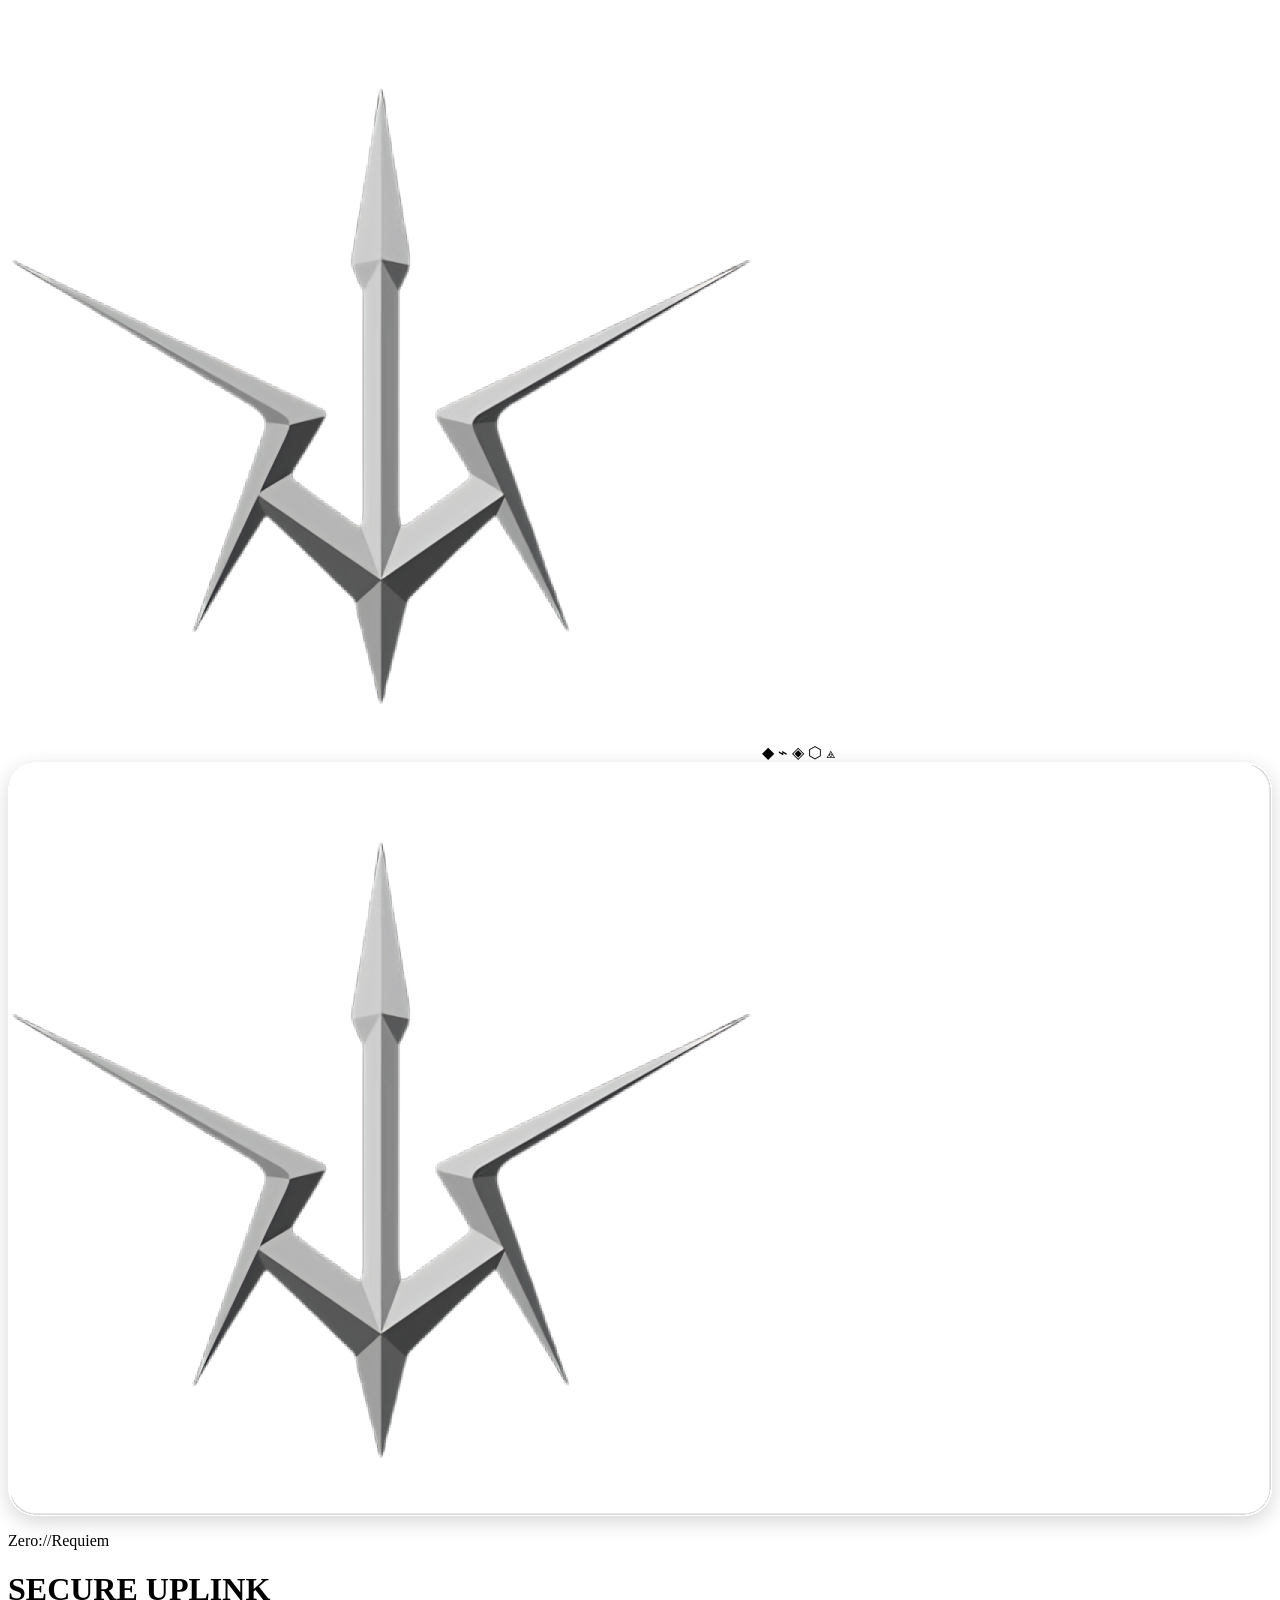
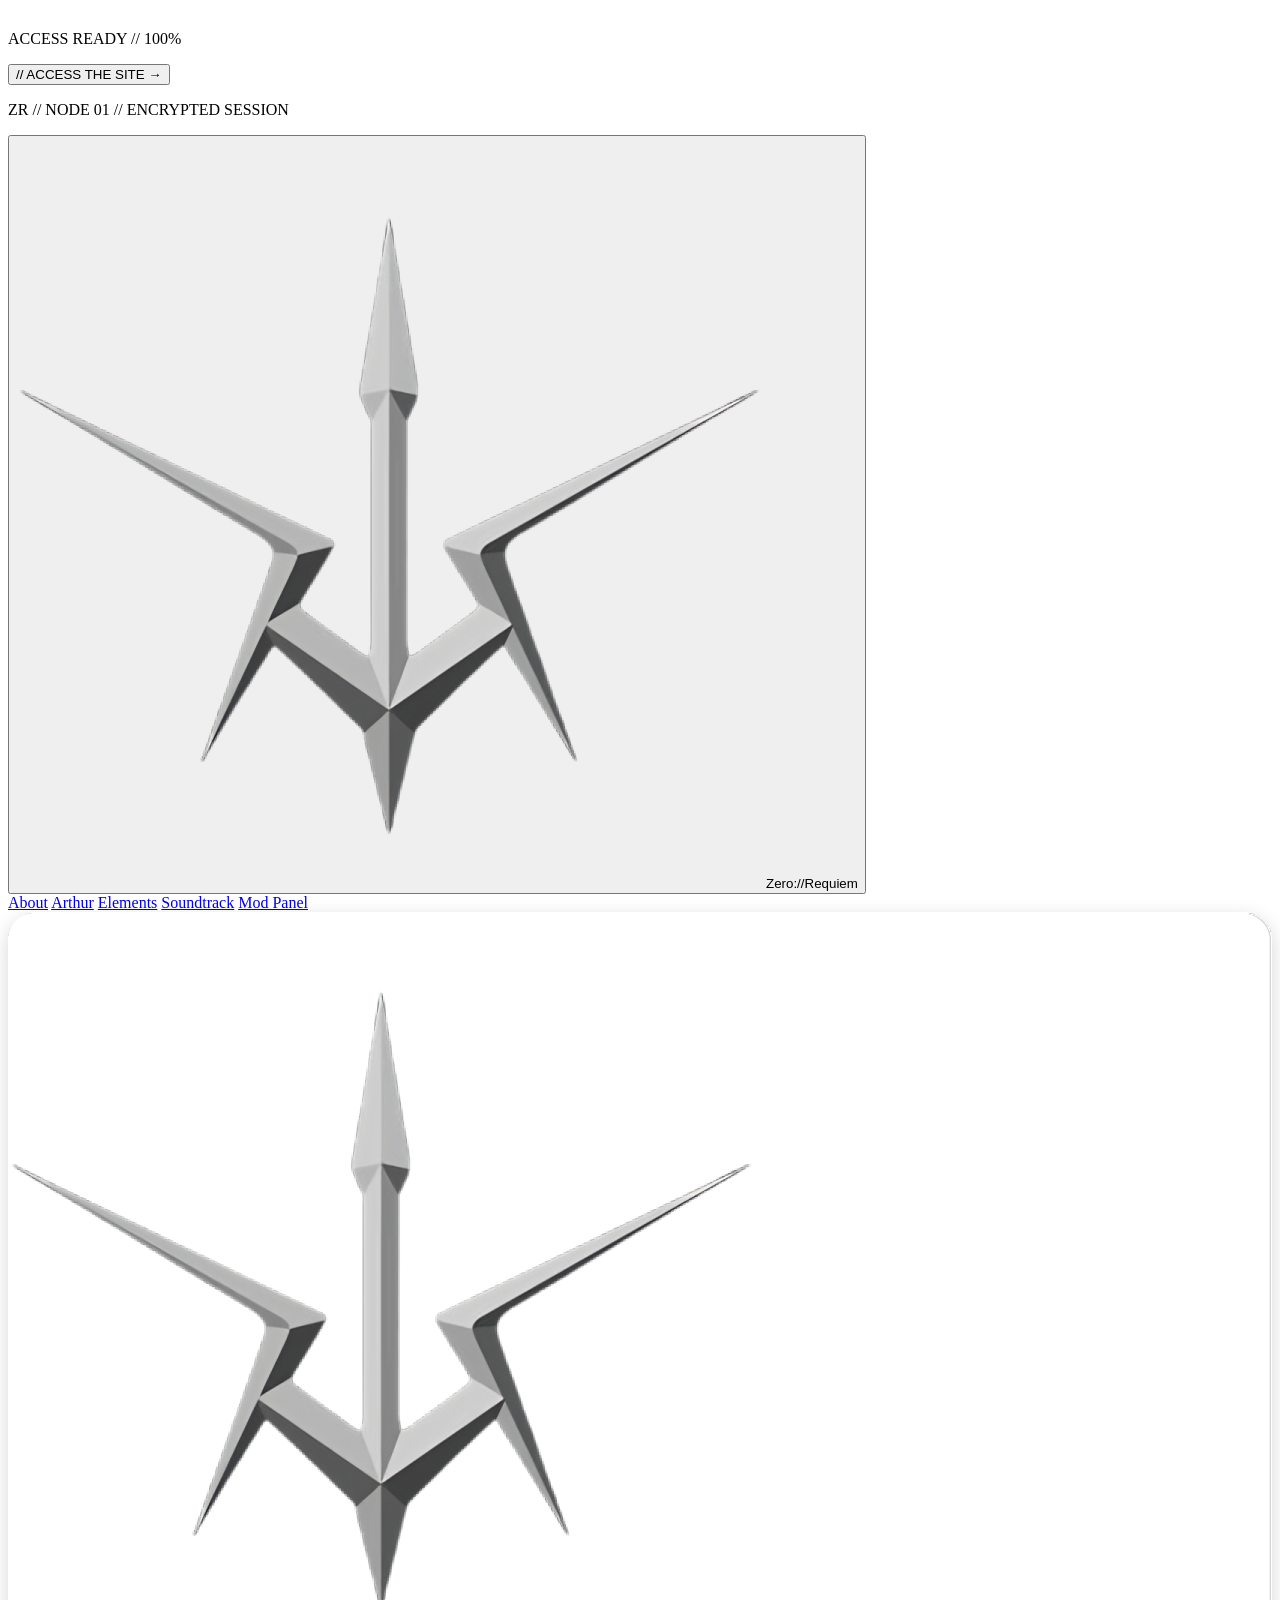
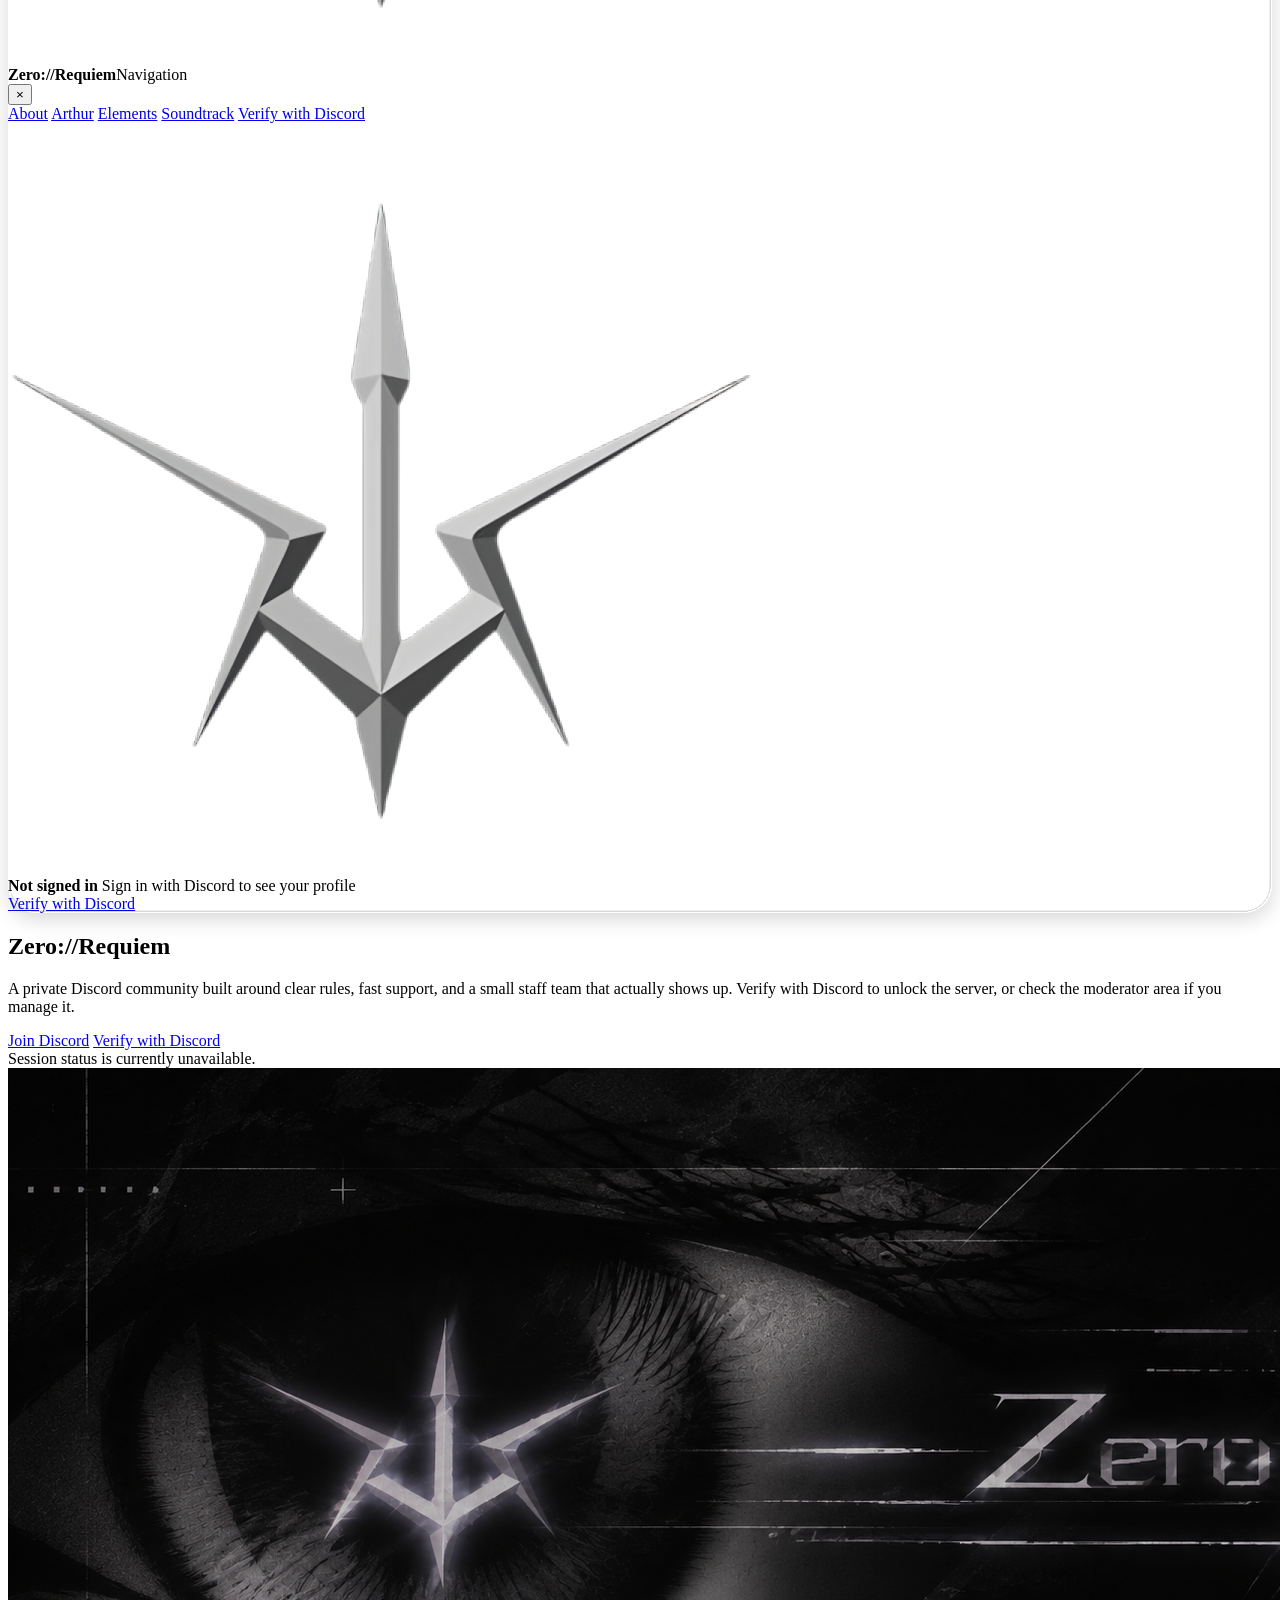
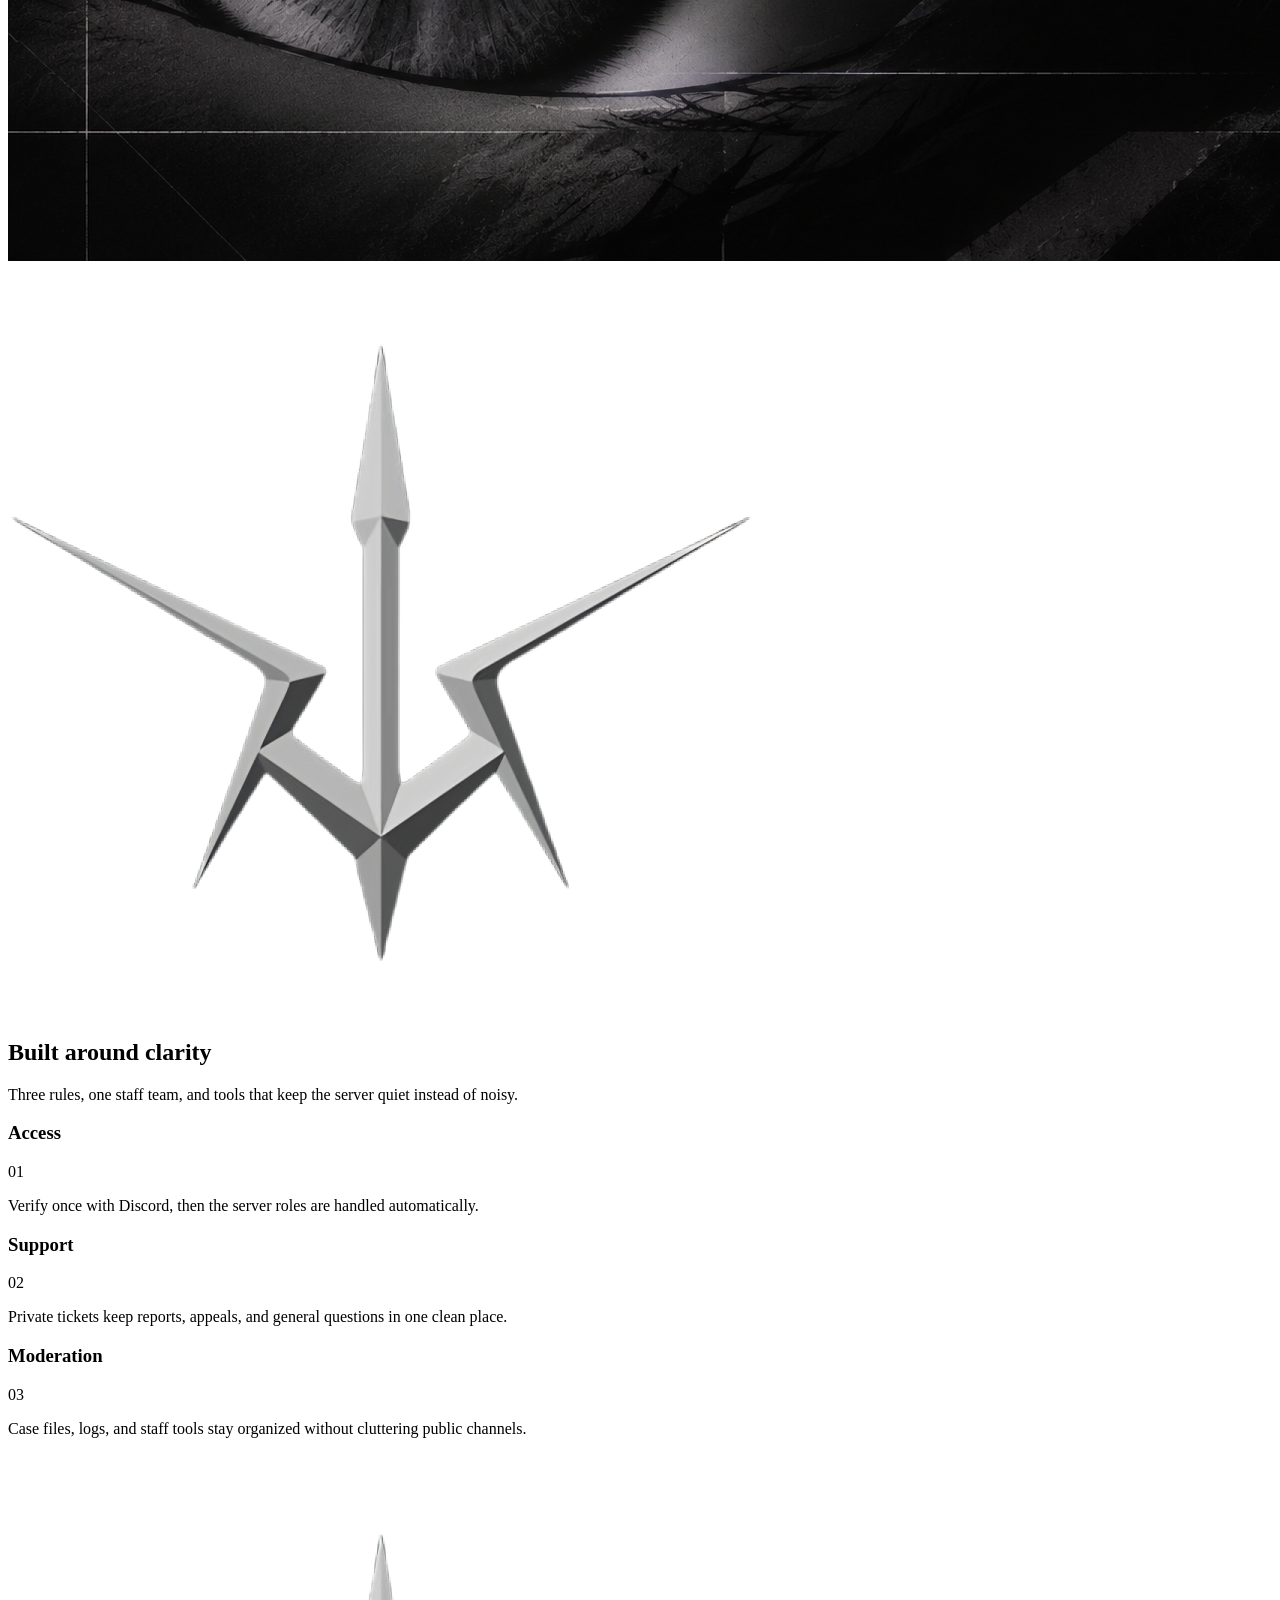
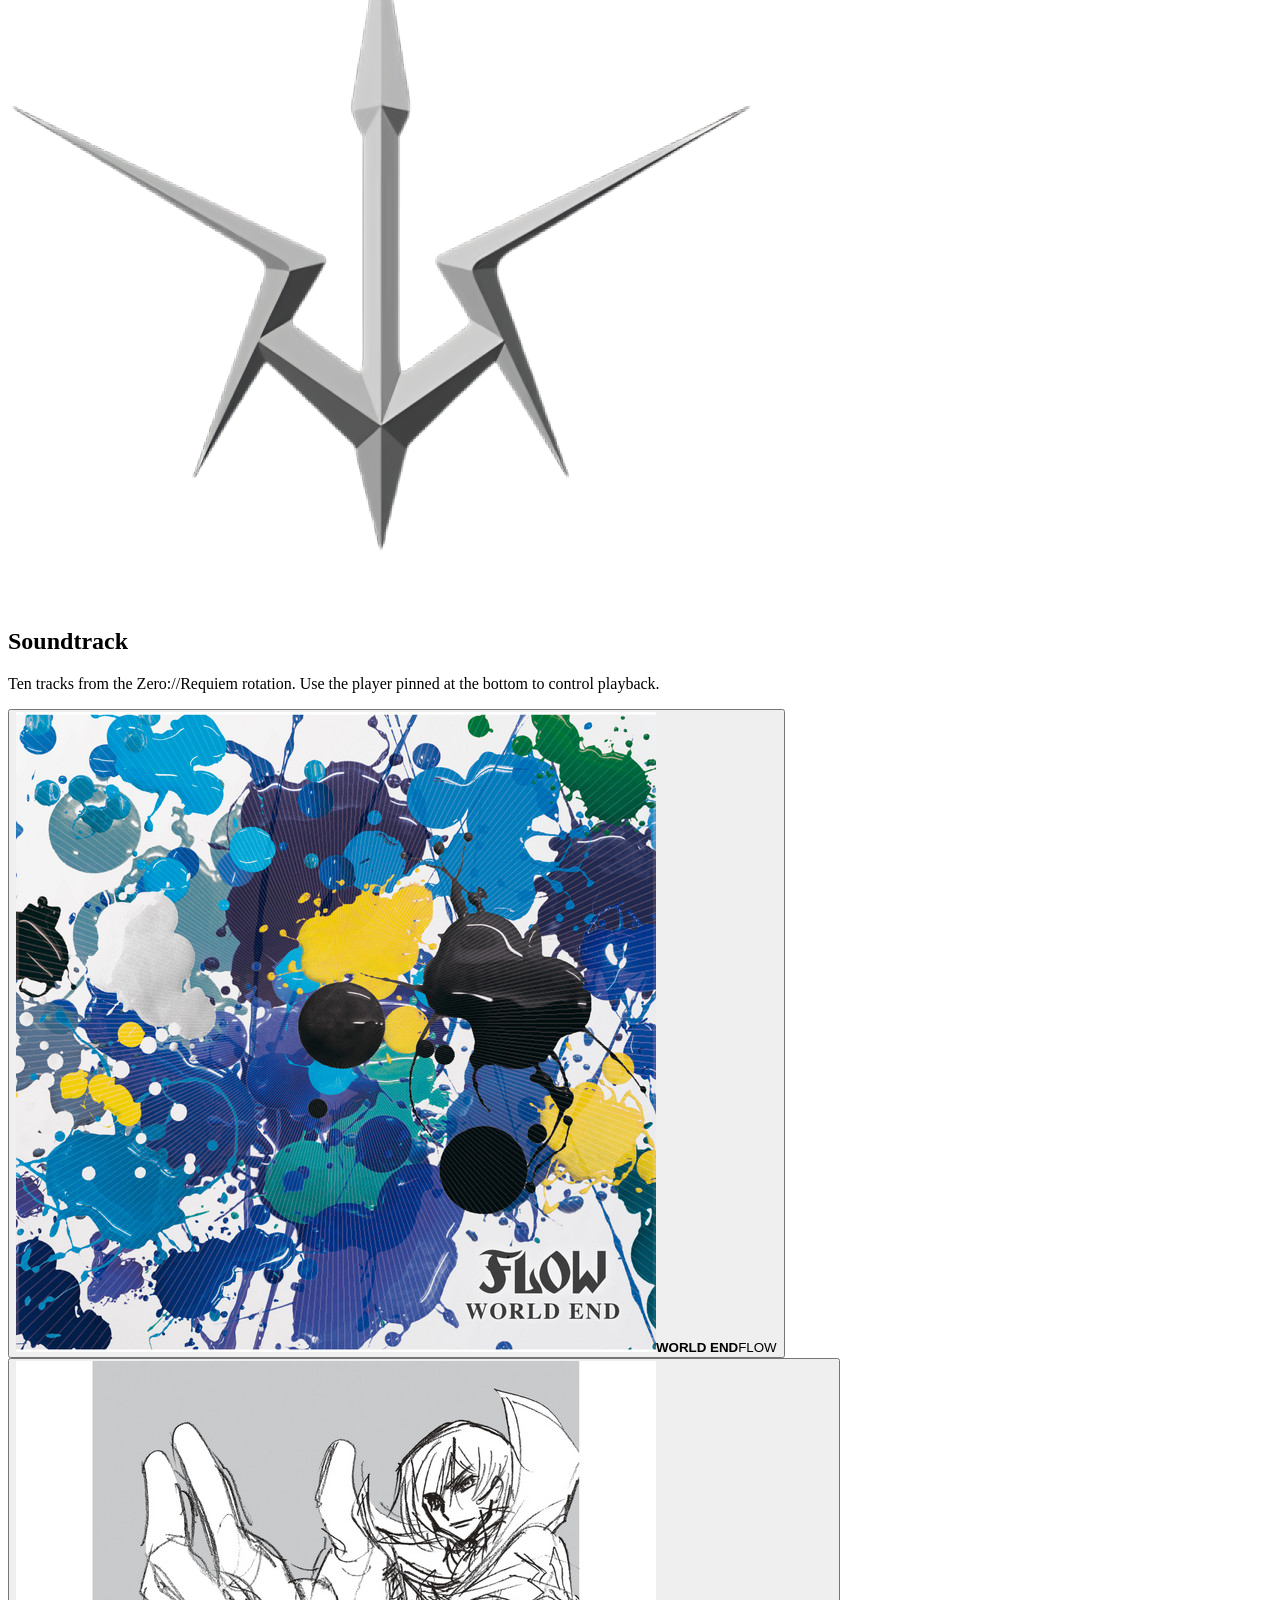
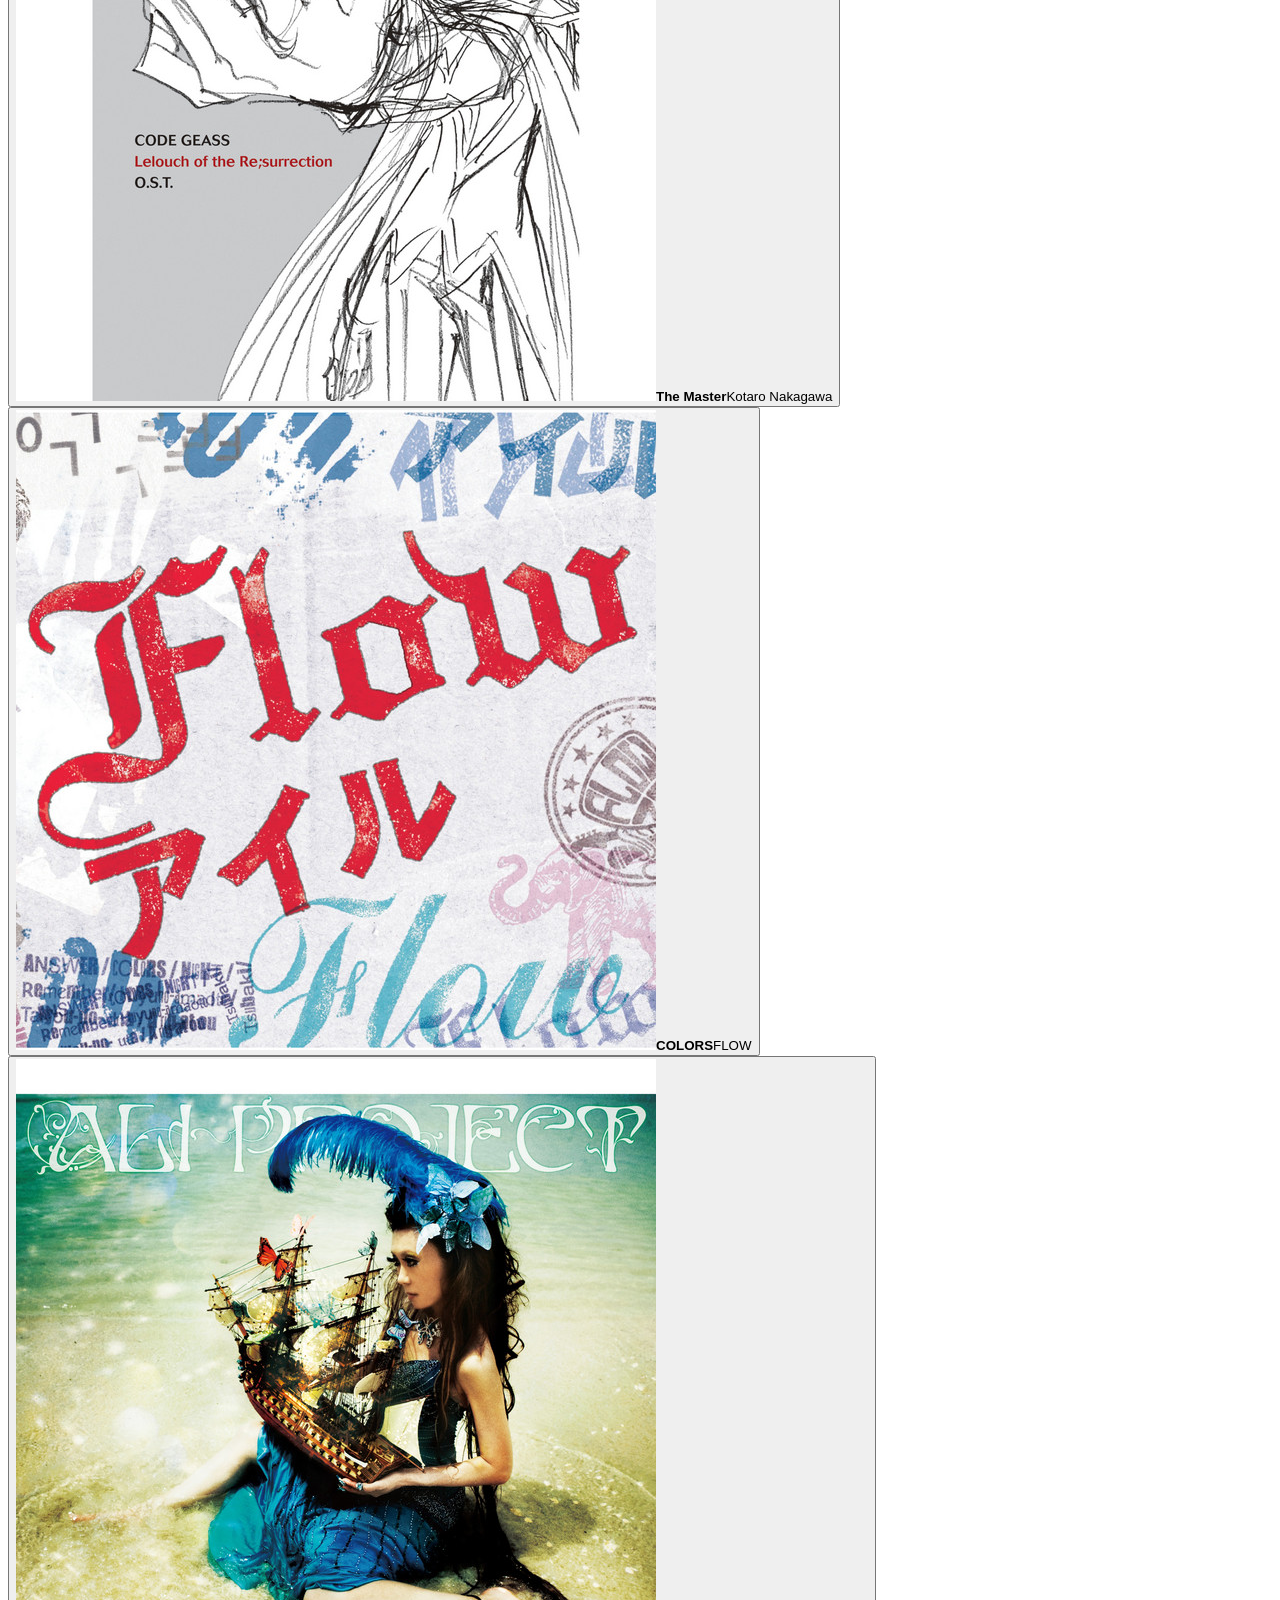
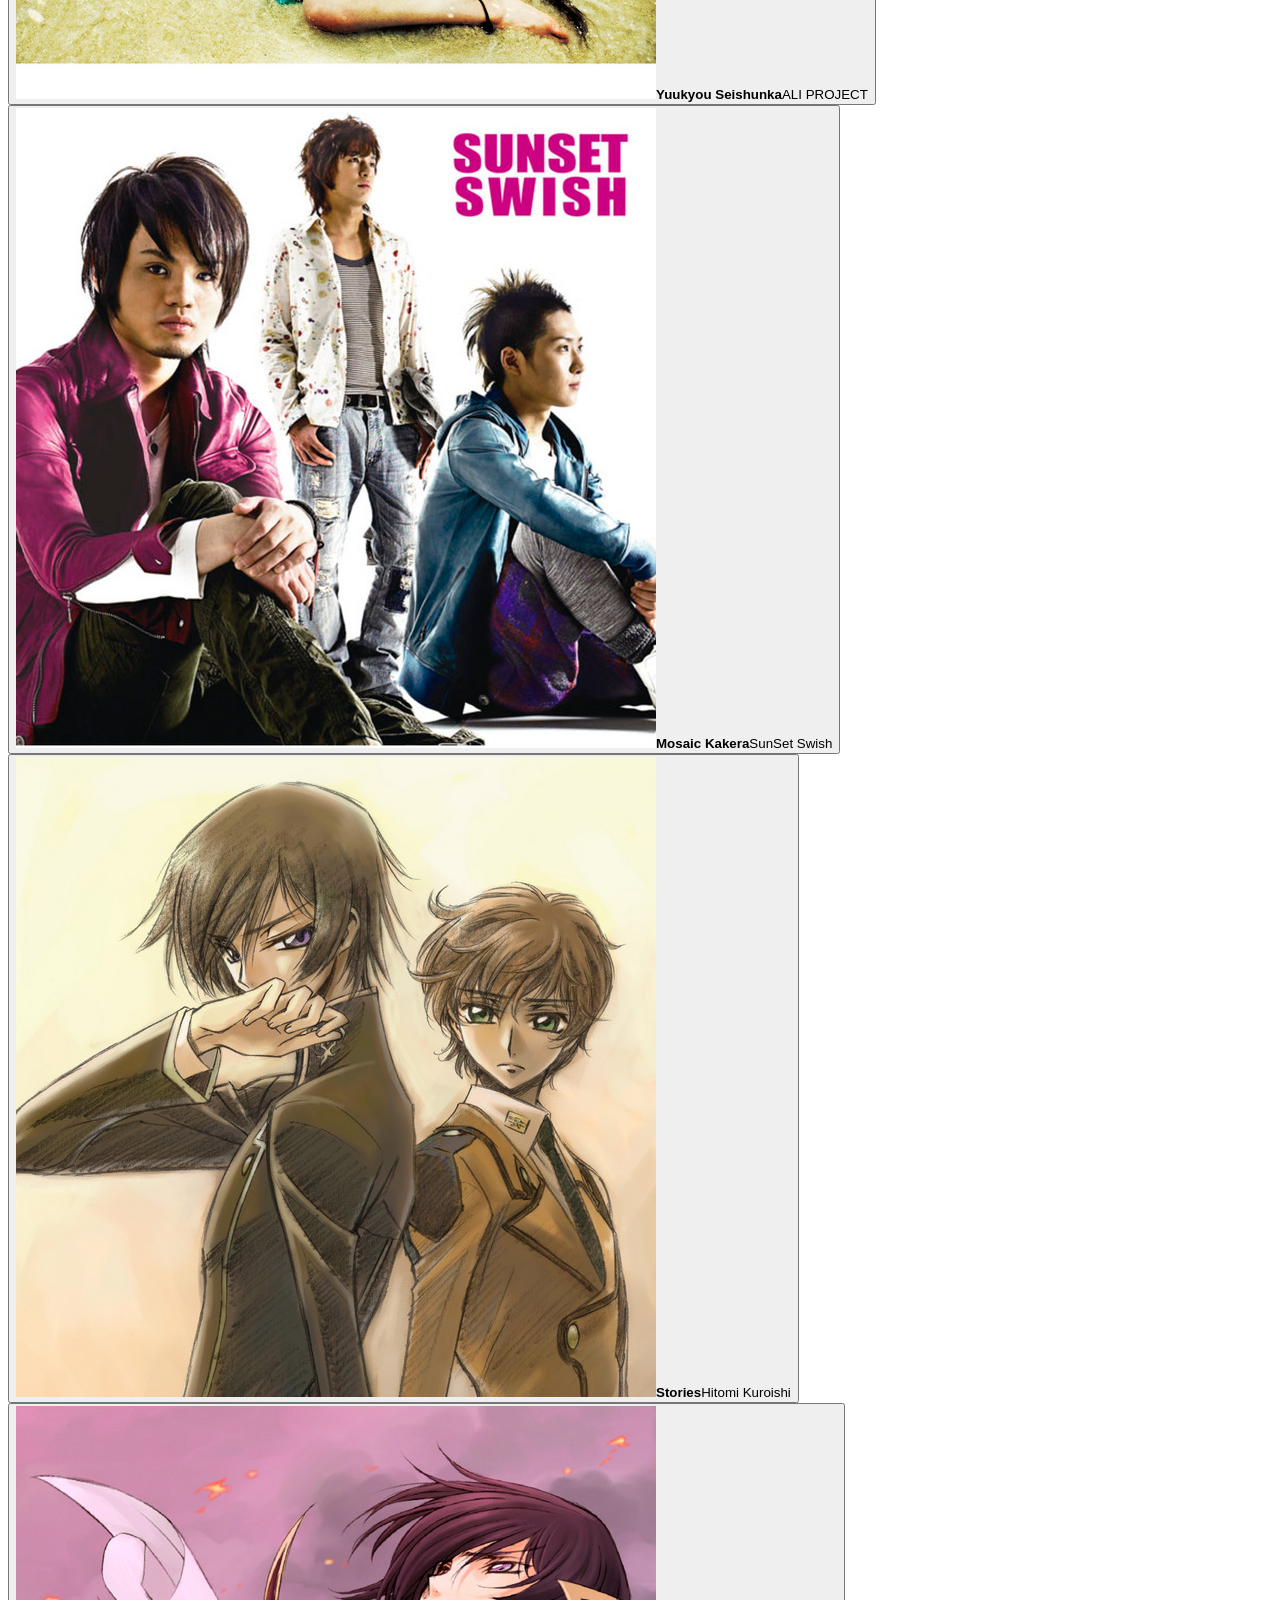
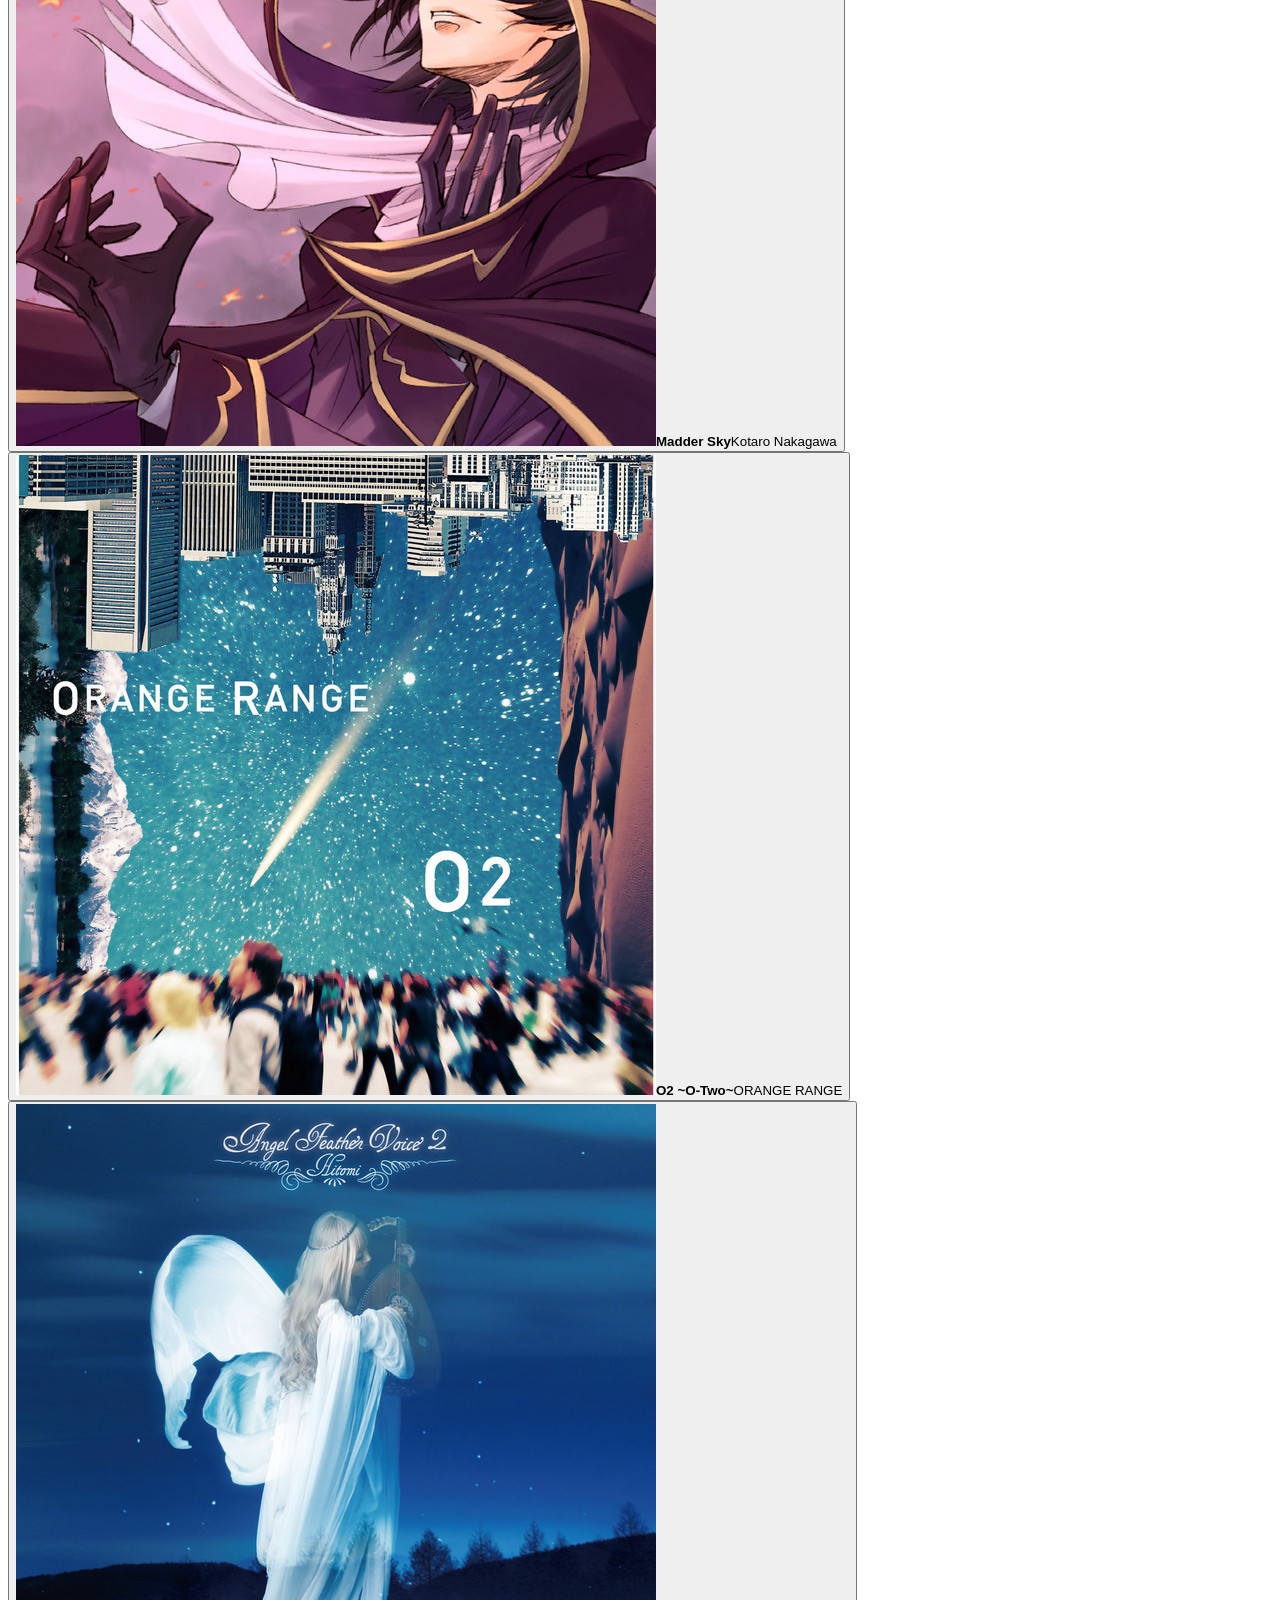
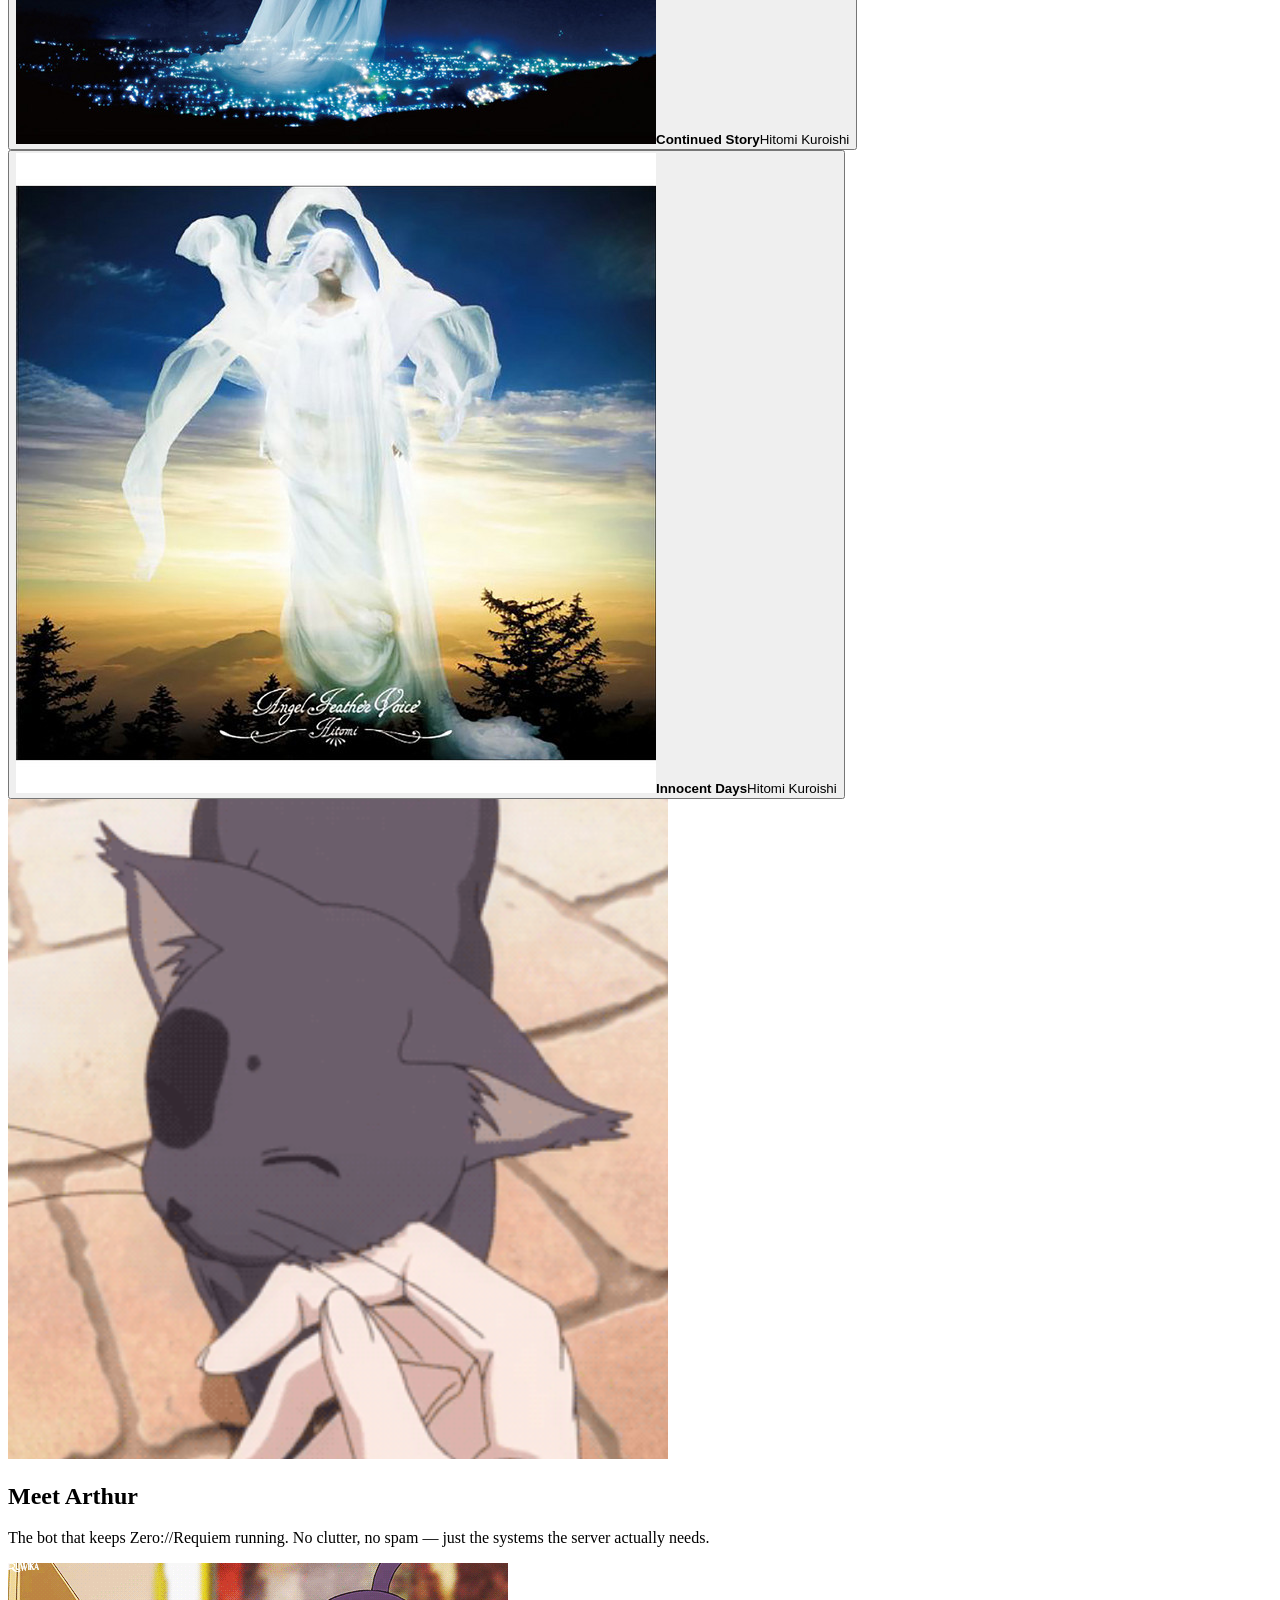
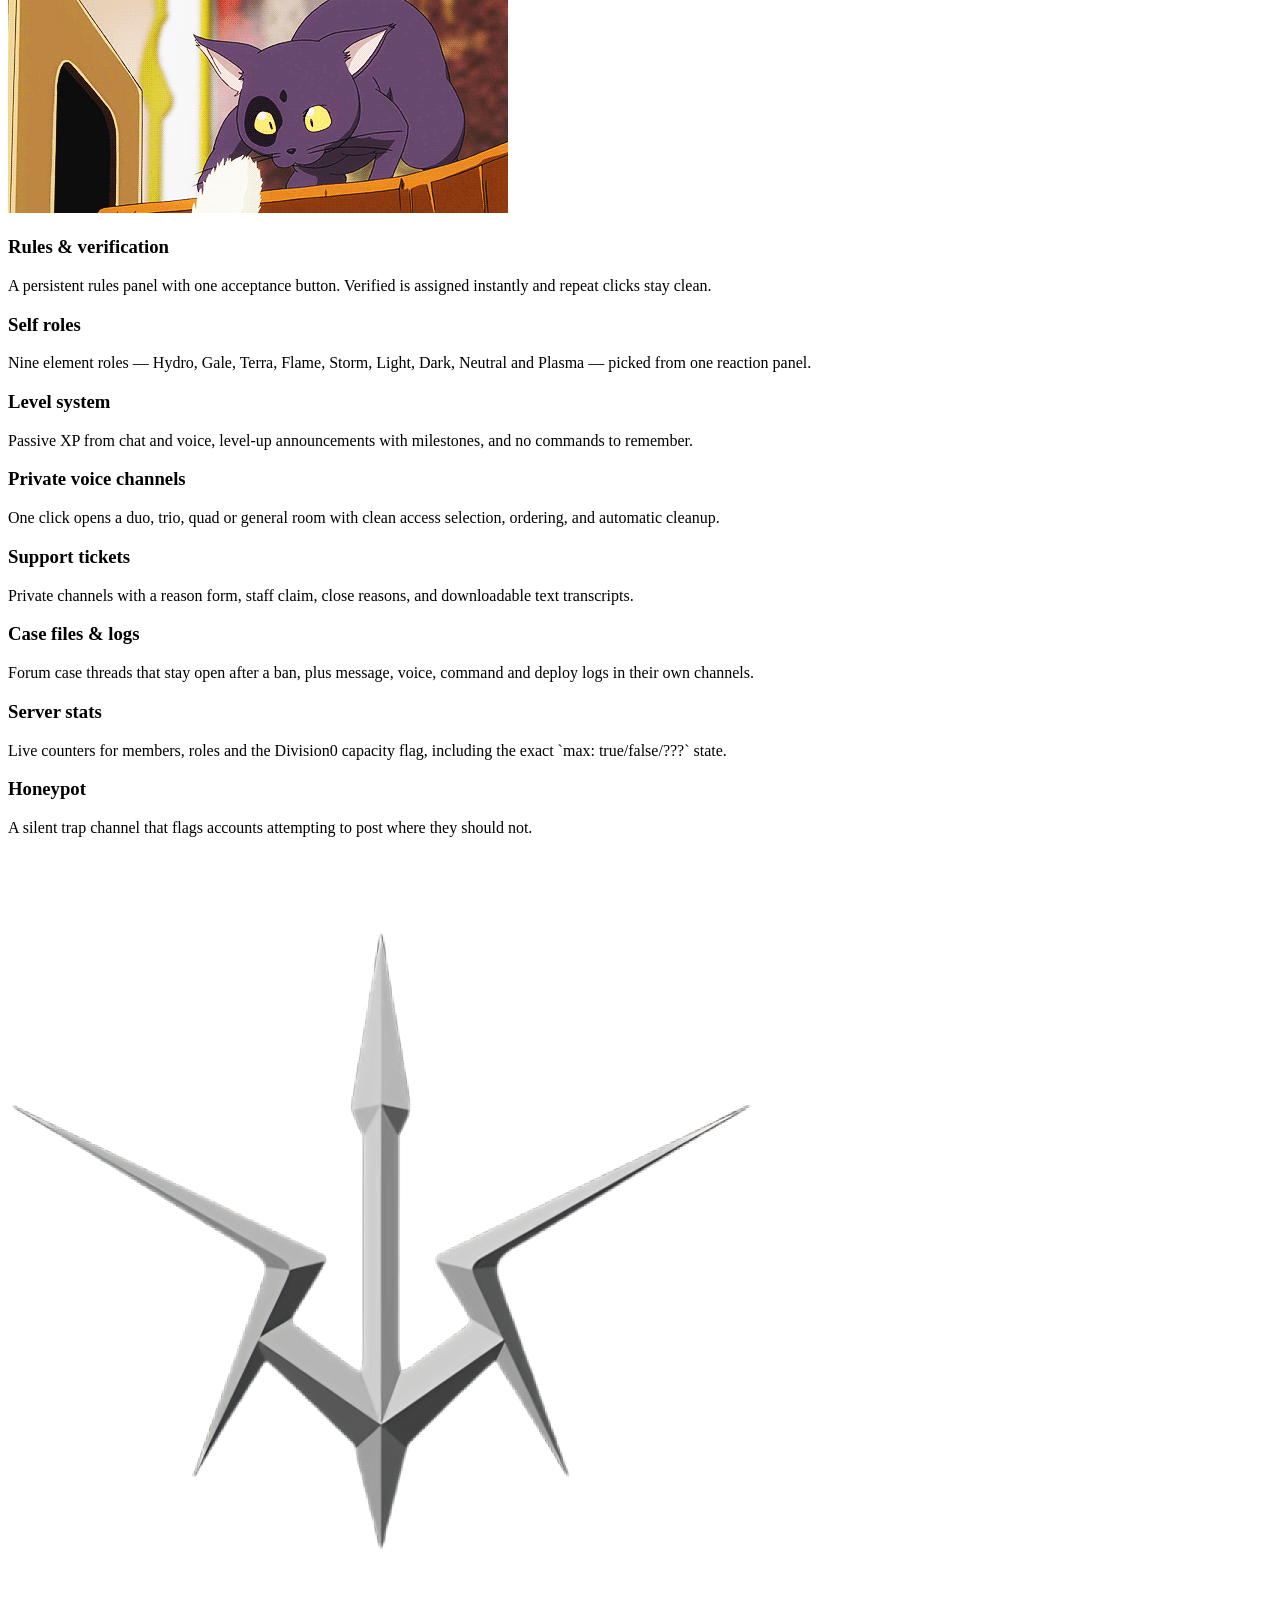
==== commit 77d65276: "Literal pixel-inverted text ink (index.html)" ====
--- a/index.html
+++ b/index.html
@@ -11,8 +11,8 @@
   <meta property="og:url" content="https://cwazyh.github.io/zero-requiem/">
   <meta name="description" content="Zero://Requiem — a private Discord community with Arthur, its moderation and support bot.">
   <link rel="icon" href="assets/logo.png">
-  <link rel="stylesheet" href="assets/style-v78.css?v=78">
-  <link rel="stylesheet" href="assets/vendor/amazing-glass/amazing-glass.css?v=78">
+  <link rel="stylesheet" href="assets/style-v79.css?v=79">
+  <link rel="stylesheet" href="assets/vendor/amazing-glass/amazing-glass.css?v=79">
 </head>
 <body>
   <div class="intro" id="intro" role="dialog" aria-label="Secure uplink">
@@ -252,11 +252,11 @@
     <audio id="mp-audio" preload="auto" playsinline></audio>
   </ag-glass>
 
-  <script type="module" src="assets/vendor/amazing-glass/amazing-glass.min.js?v=78"></script>
-  <script src="assets/config.js?v=78"></script>
-  <script src="assets/home.js?v=78"></script>
-  <script src="assets/profile.js?v=78"></script>
-  <script src="assets/music.js?v=78"></script>
-  <script src="assets/intro.js?v=78"></script>
+  <script type="module" src="assets/vendor/amazing-glass/amazing-glass.min.js?v=79"></script>
+  <script src="assets/config.js?v=79"></script>
+  <script src="assets/home.js?v=79"></script>
+  <script src="assets/profile.js?v=79"></script>
+  <script src="assets/music.js?v=79"></script>
+  <script src="assets/intro.js?v=79"></script>
 </body>
 </html>
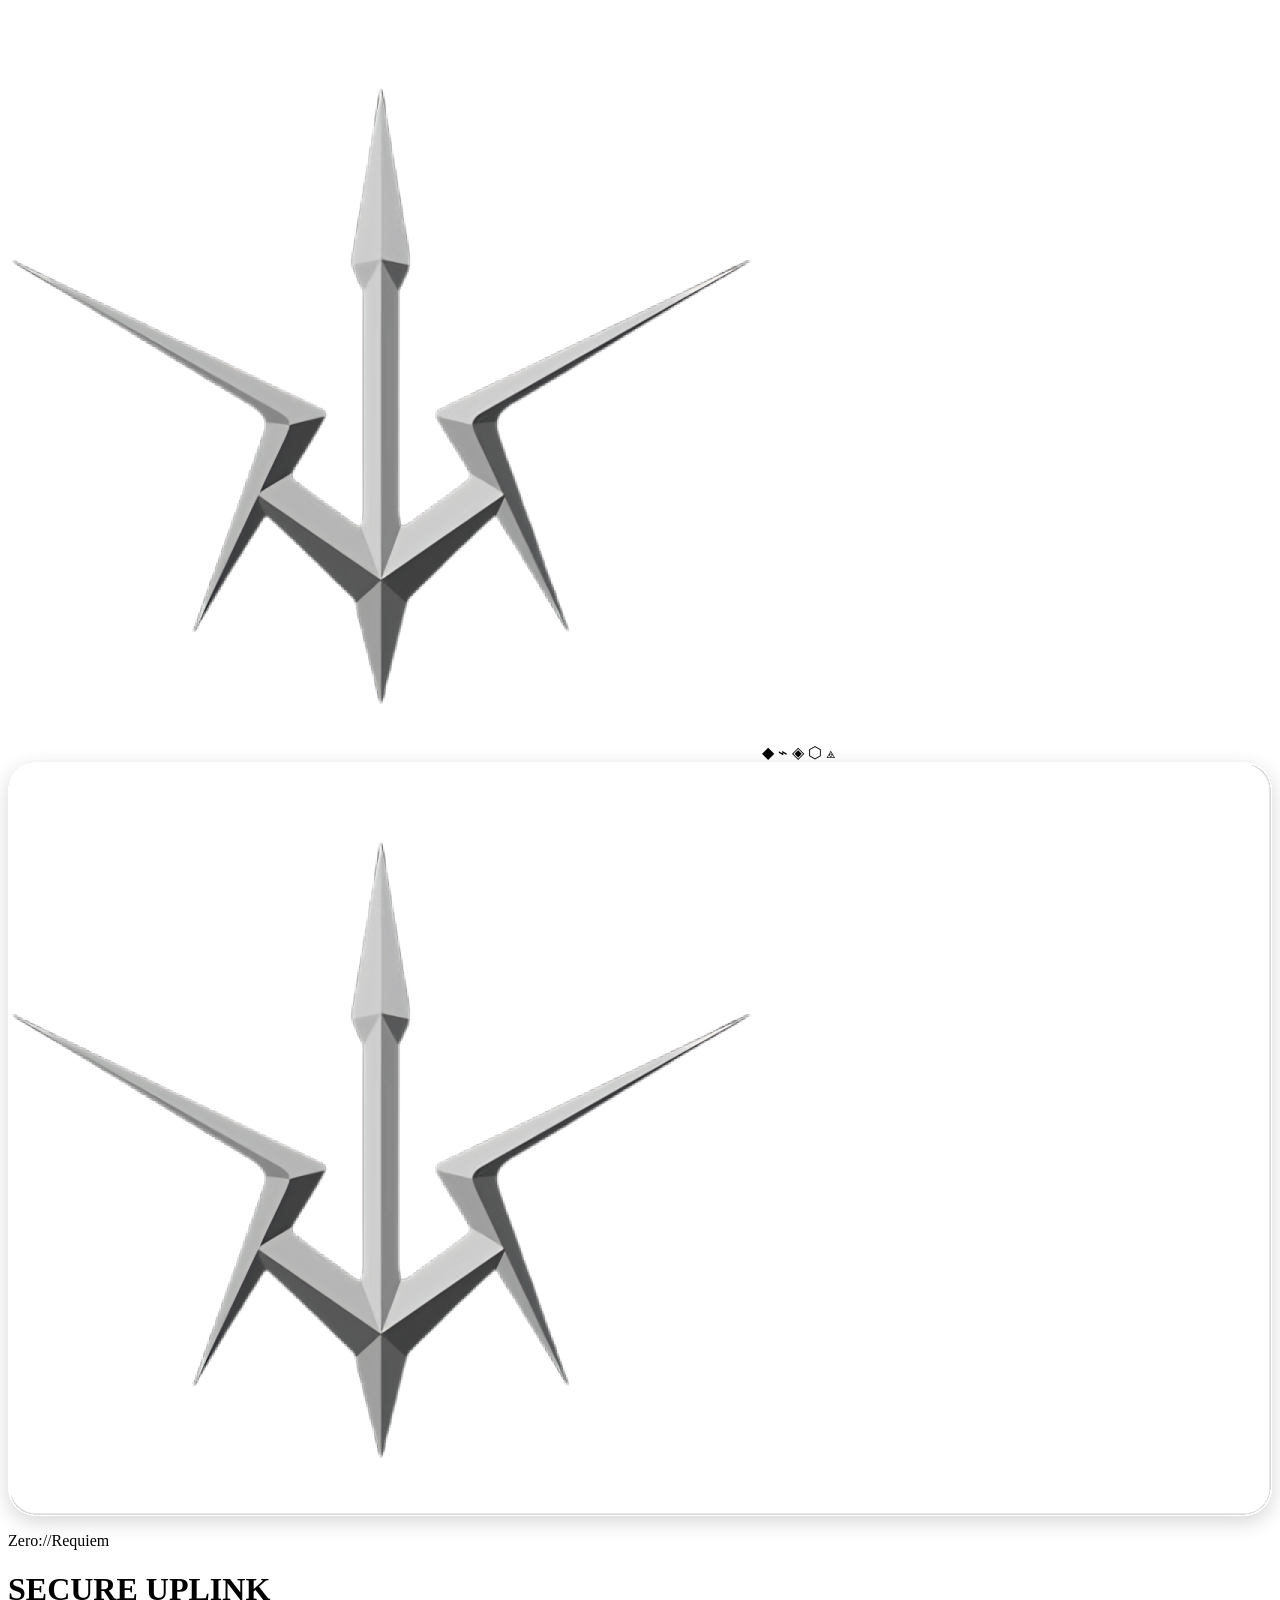
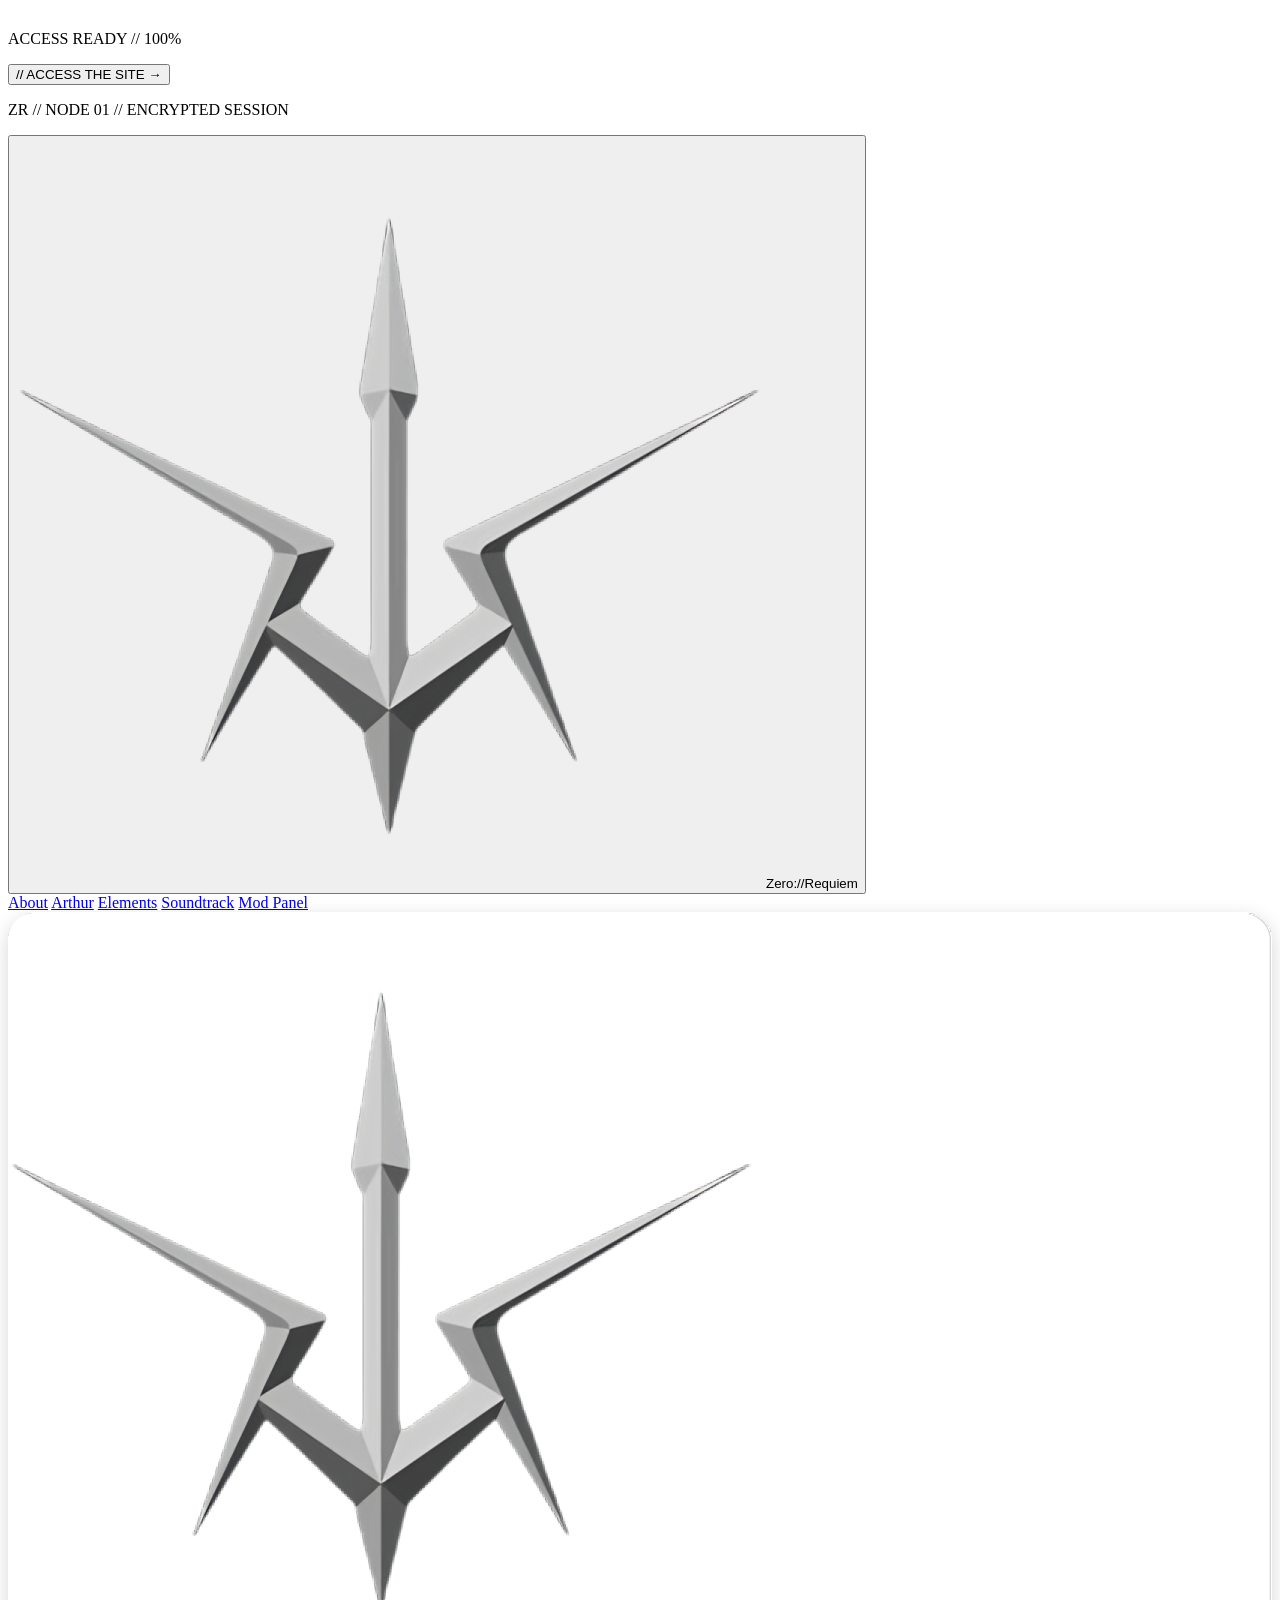
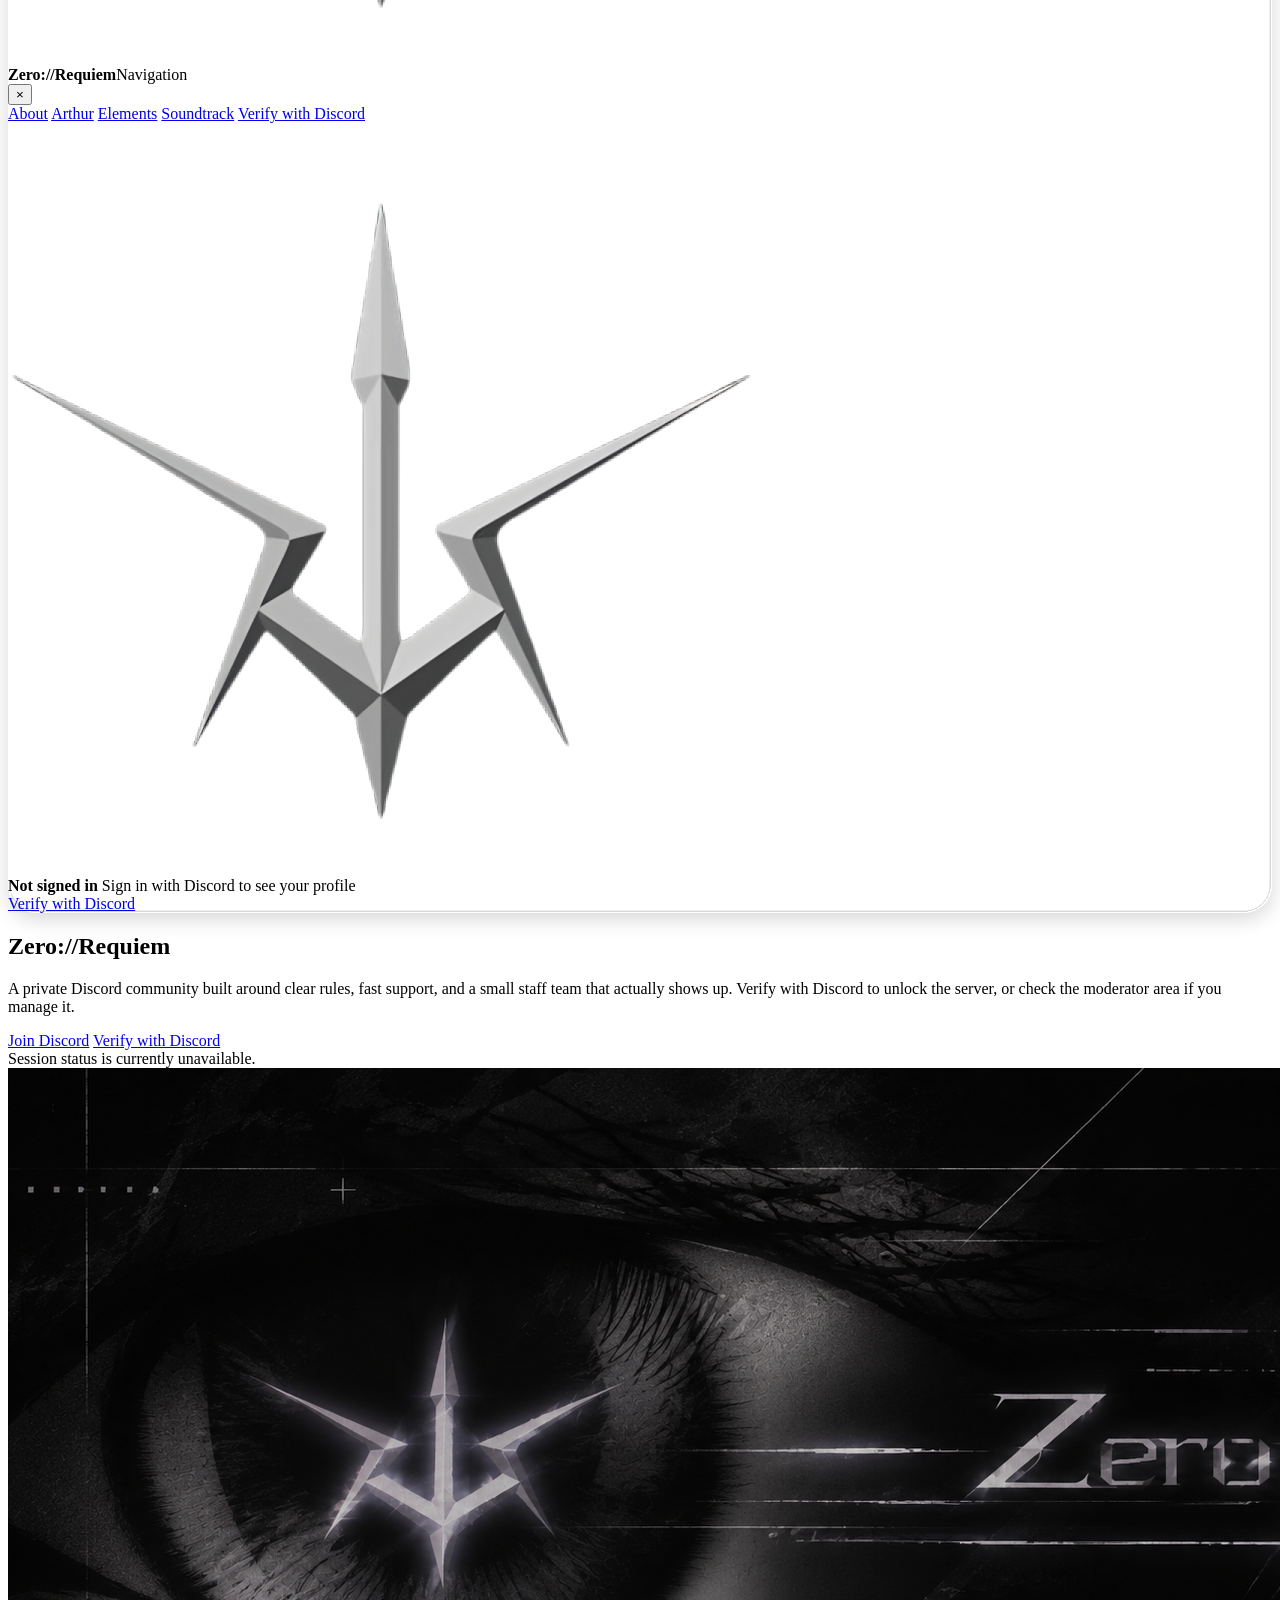
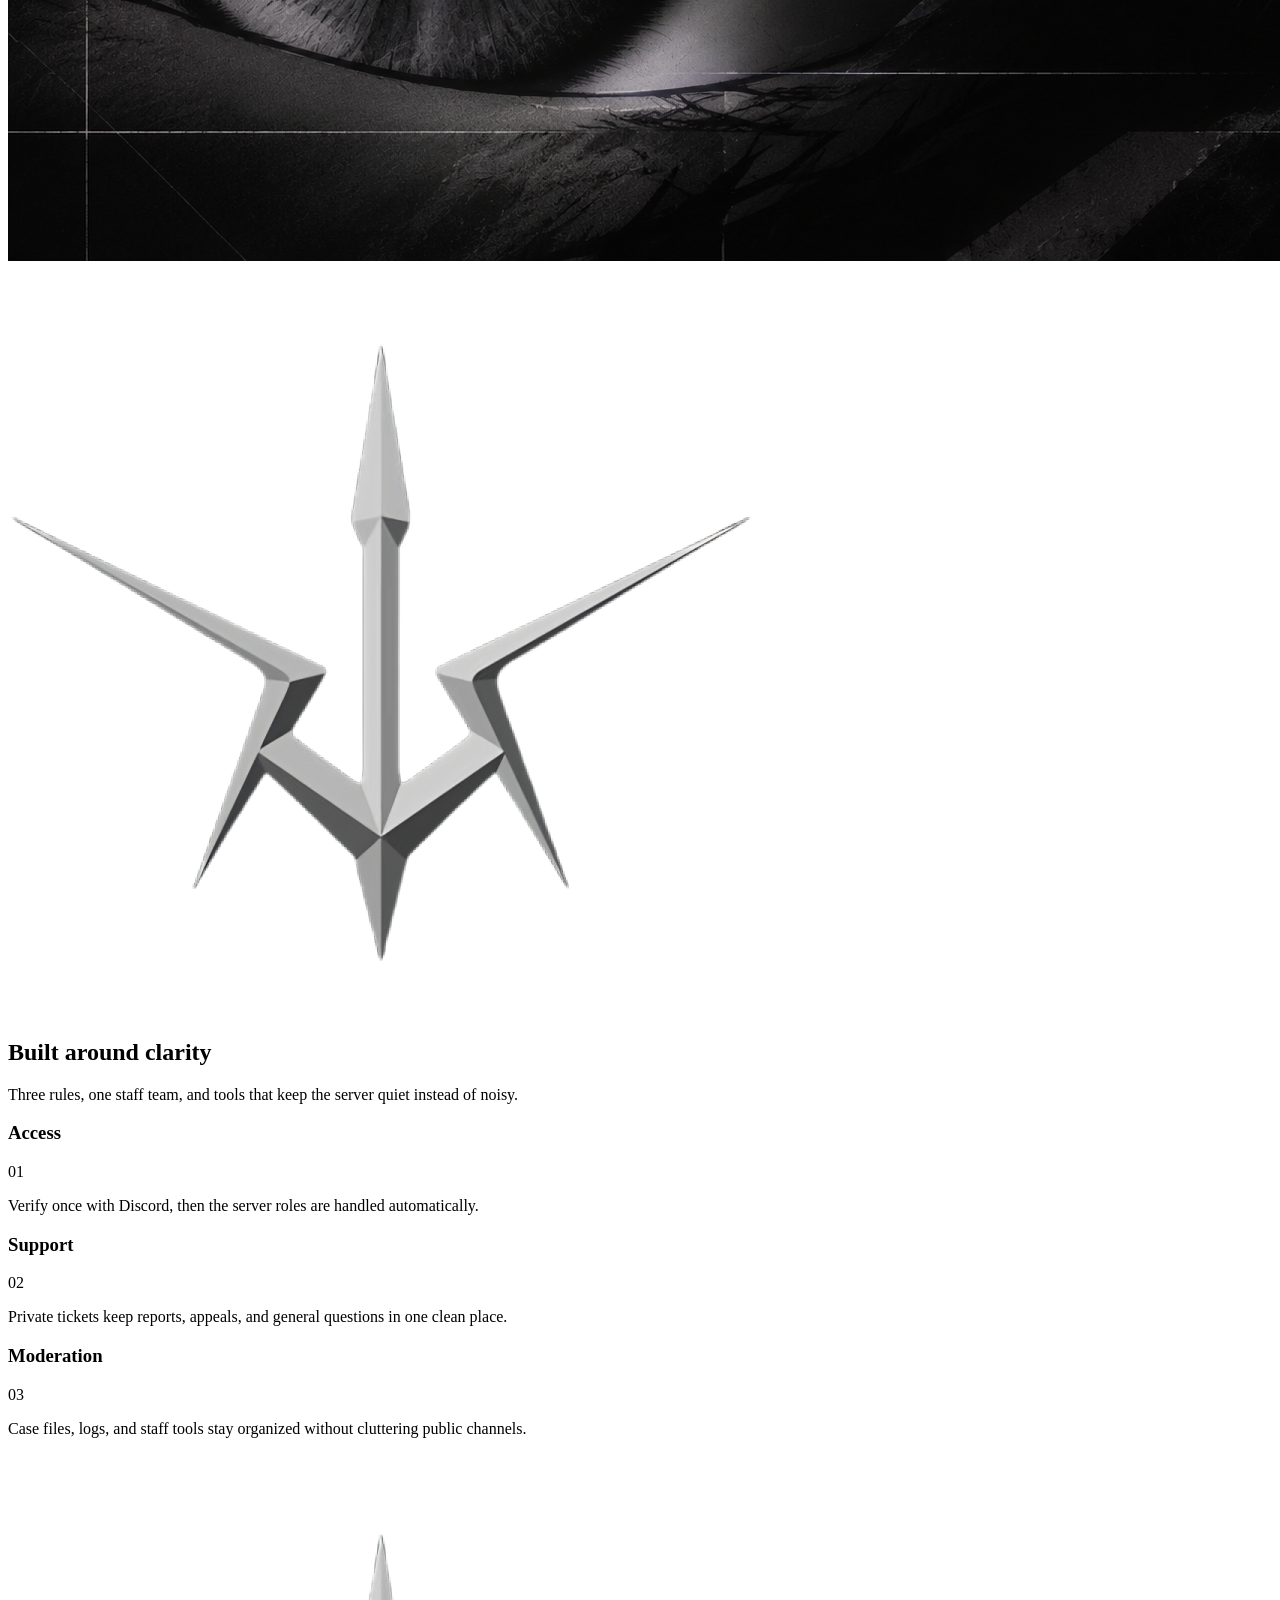
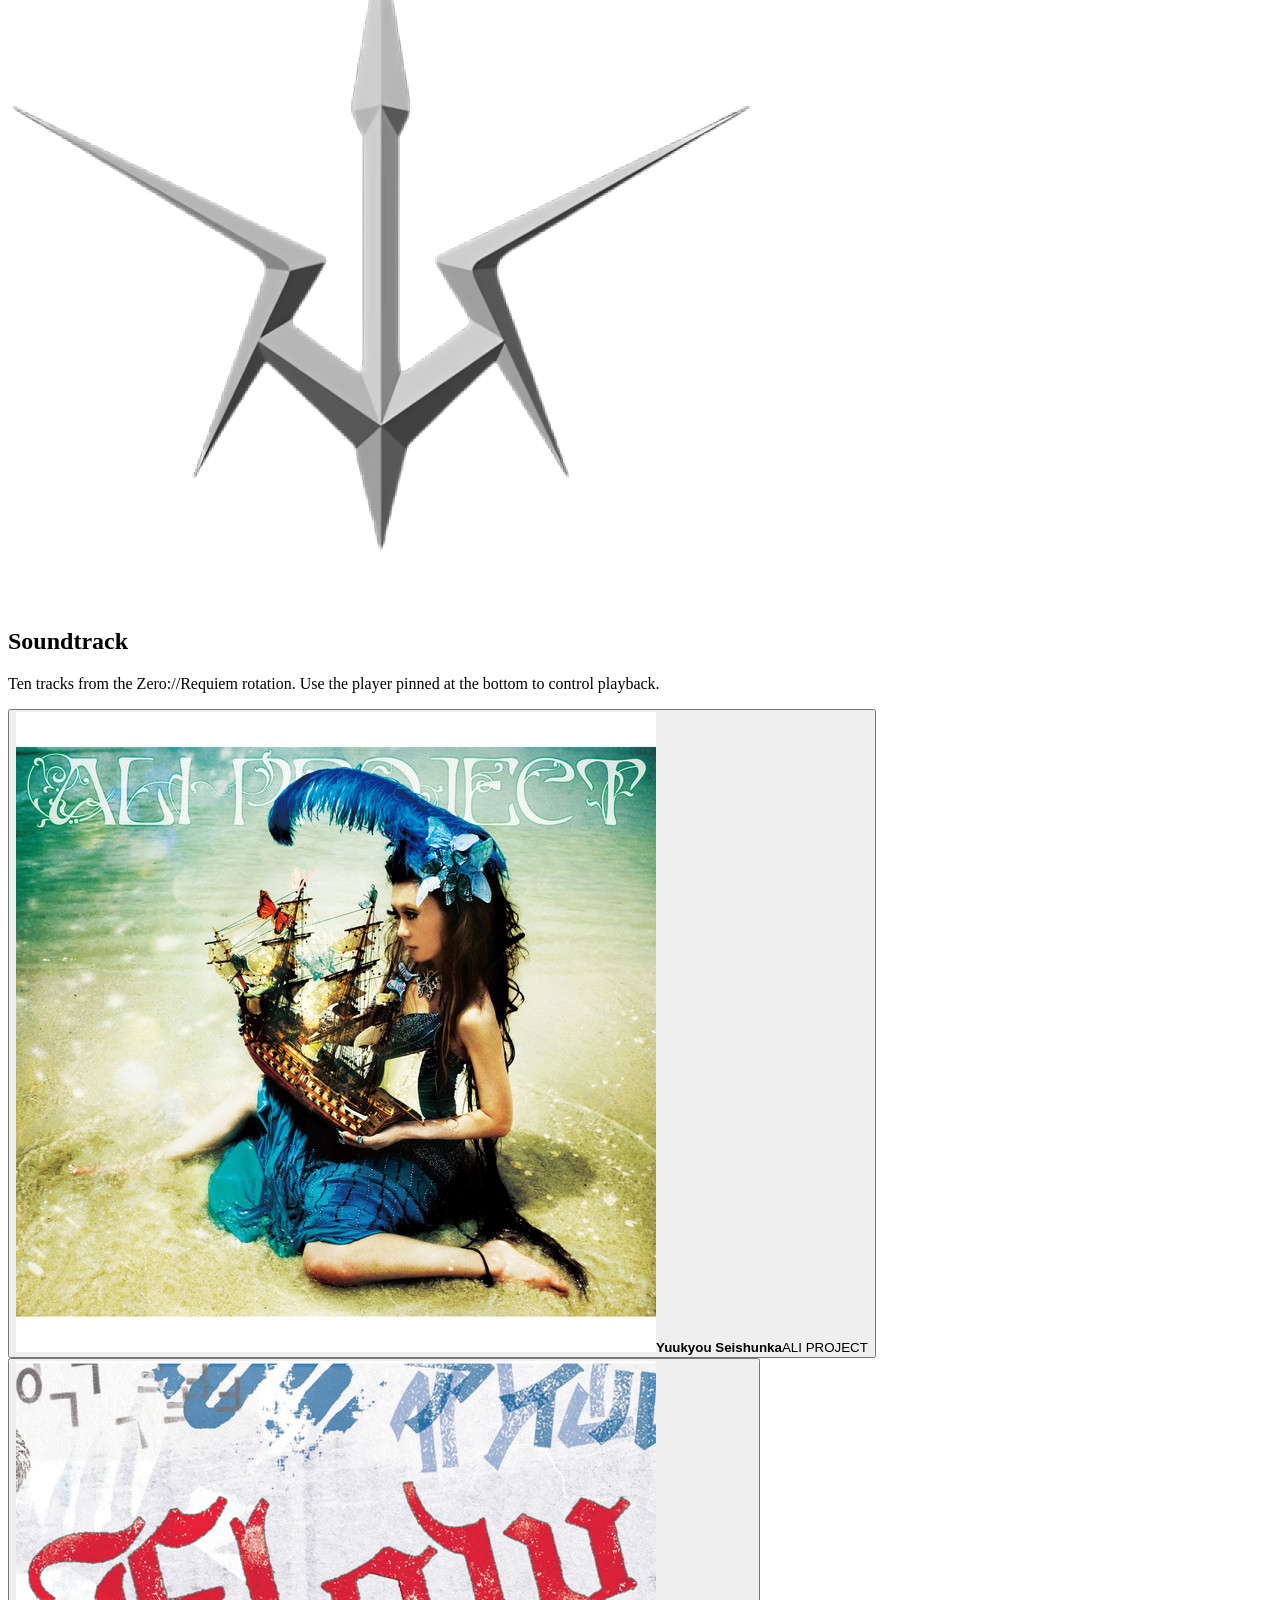
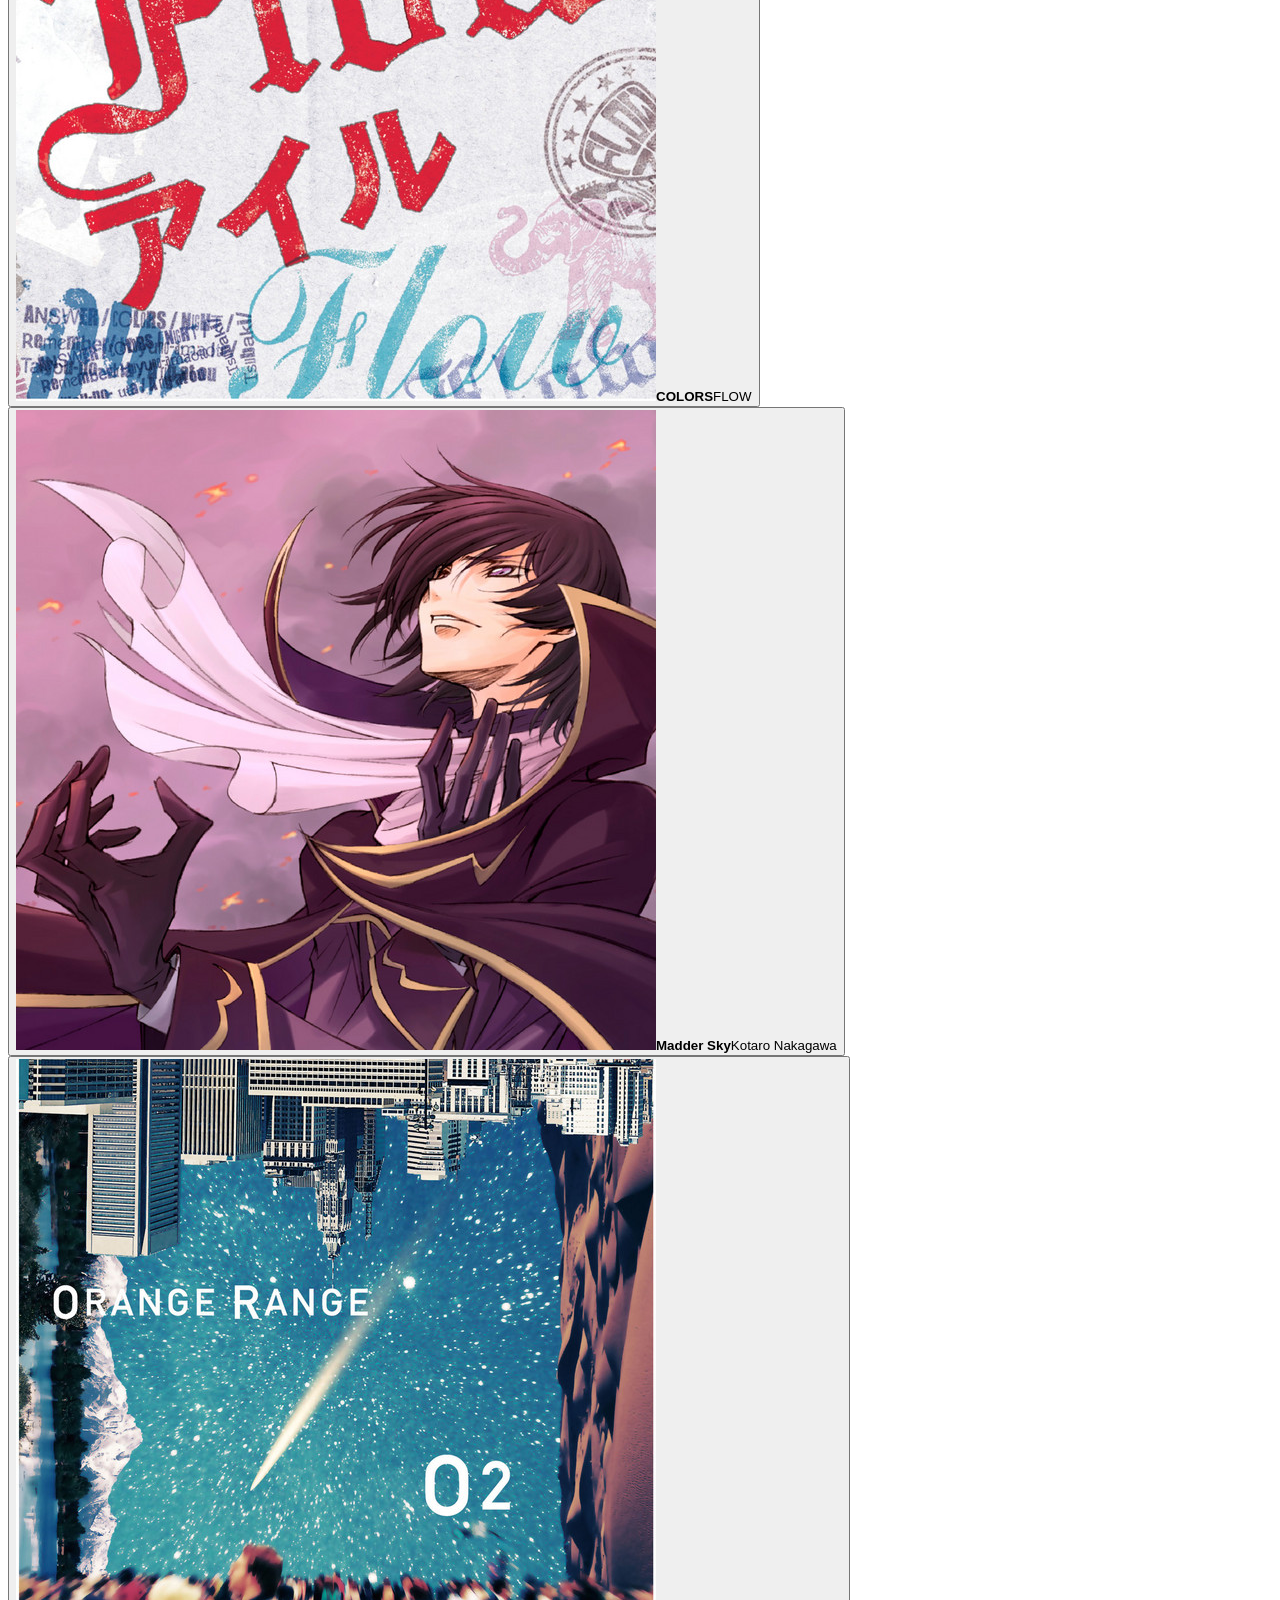
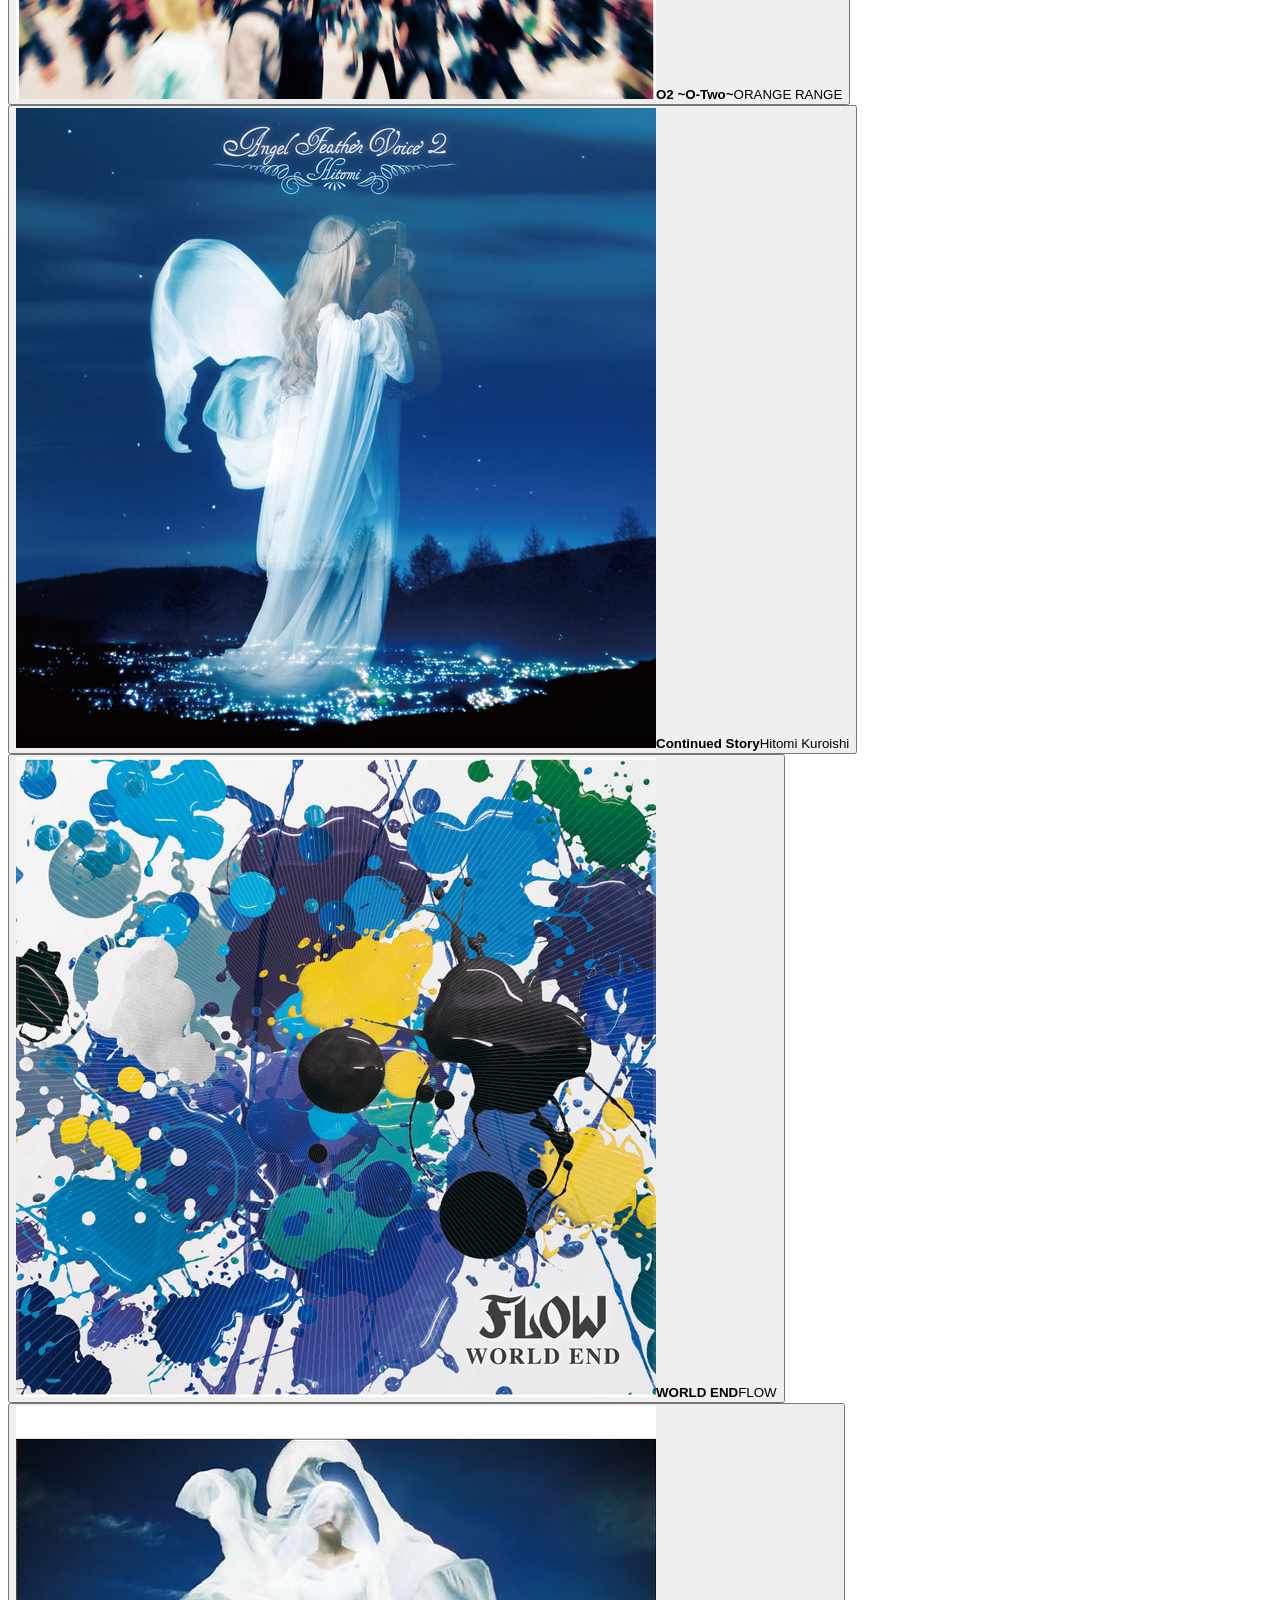
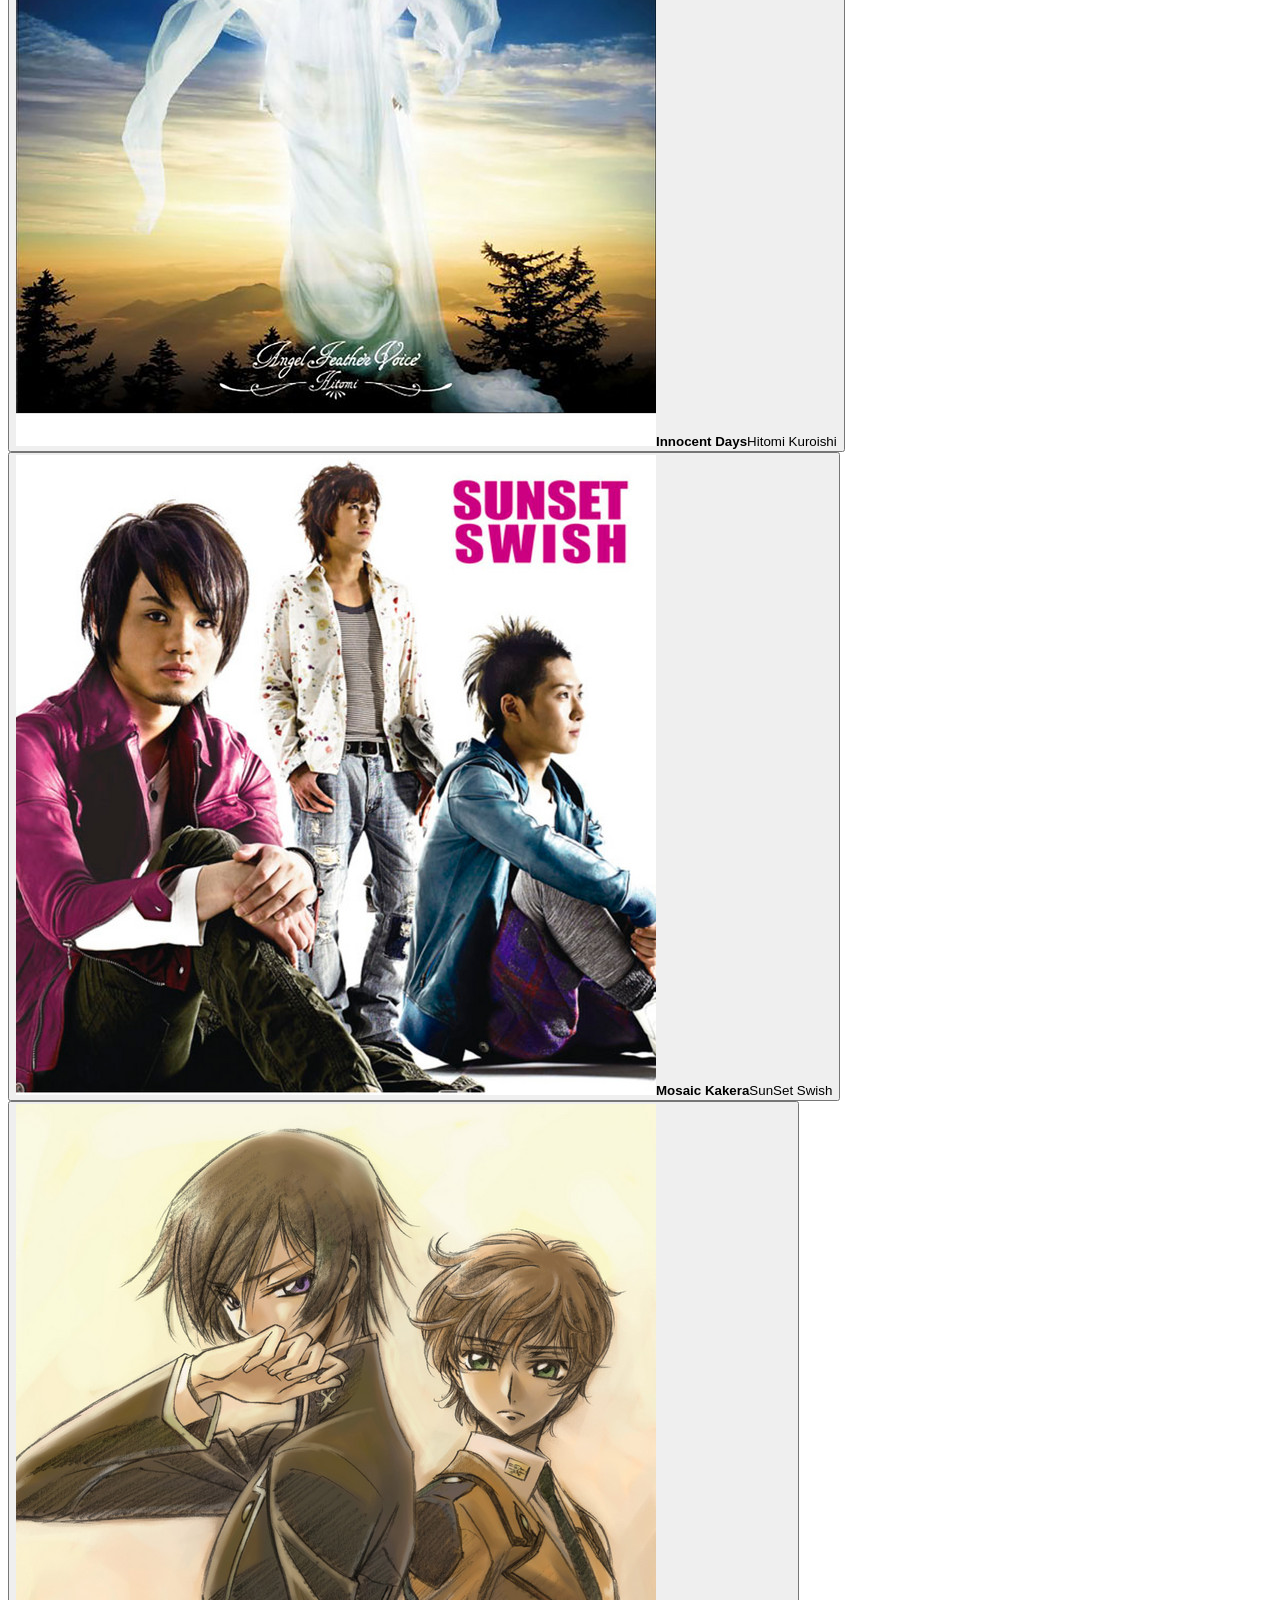
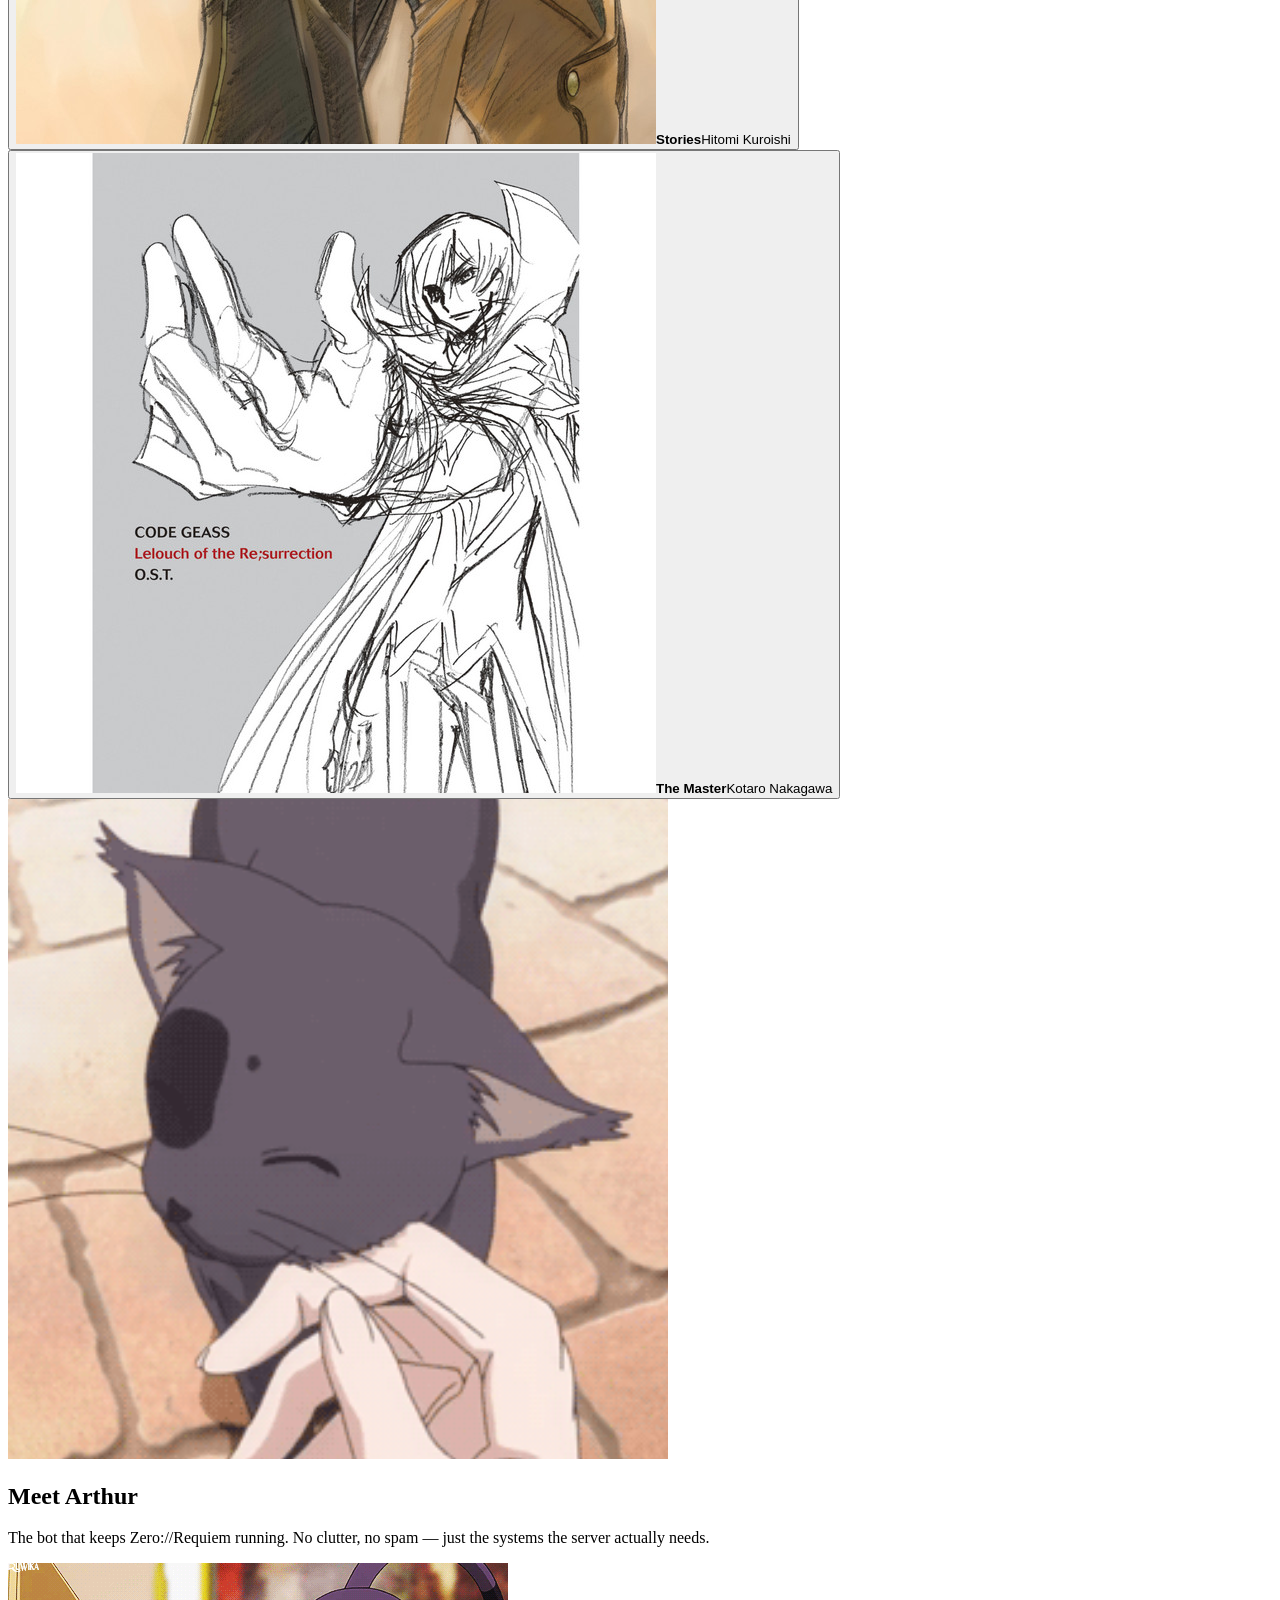
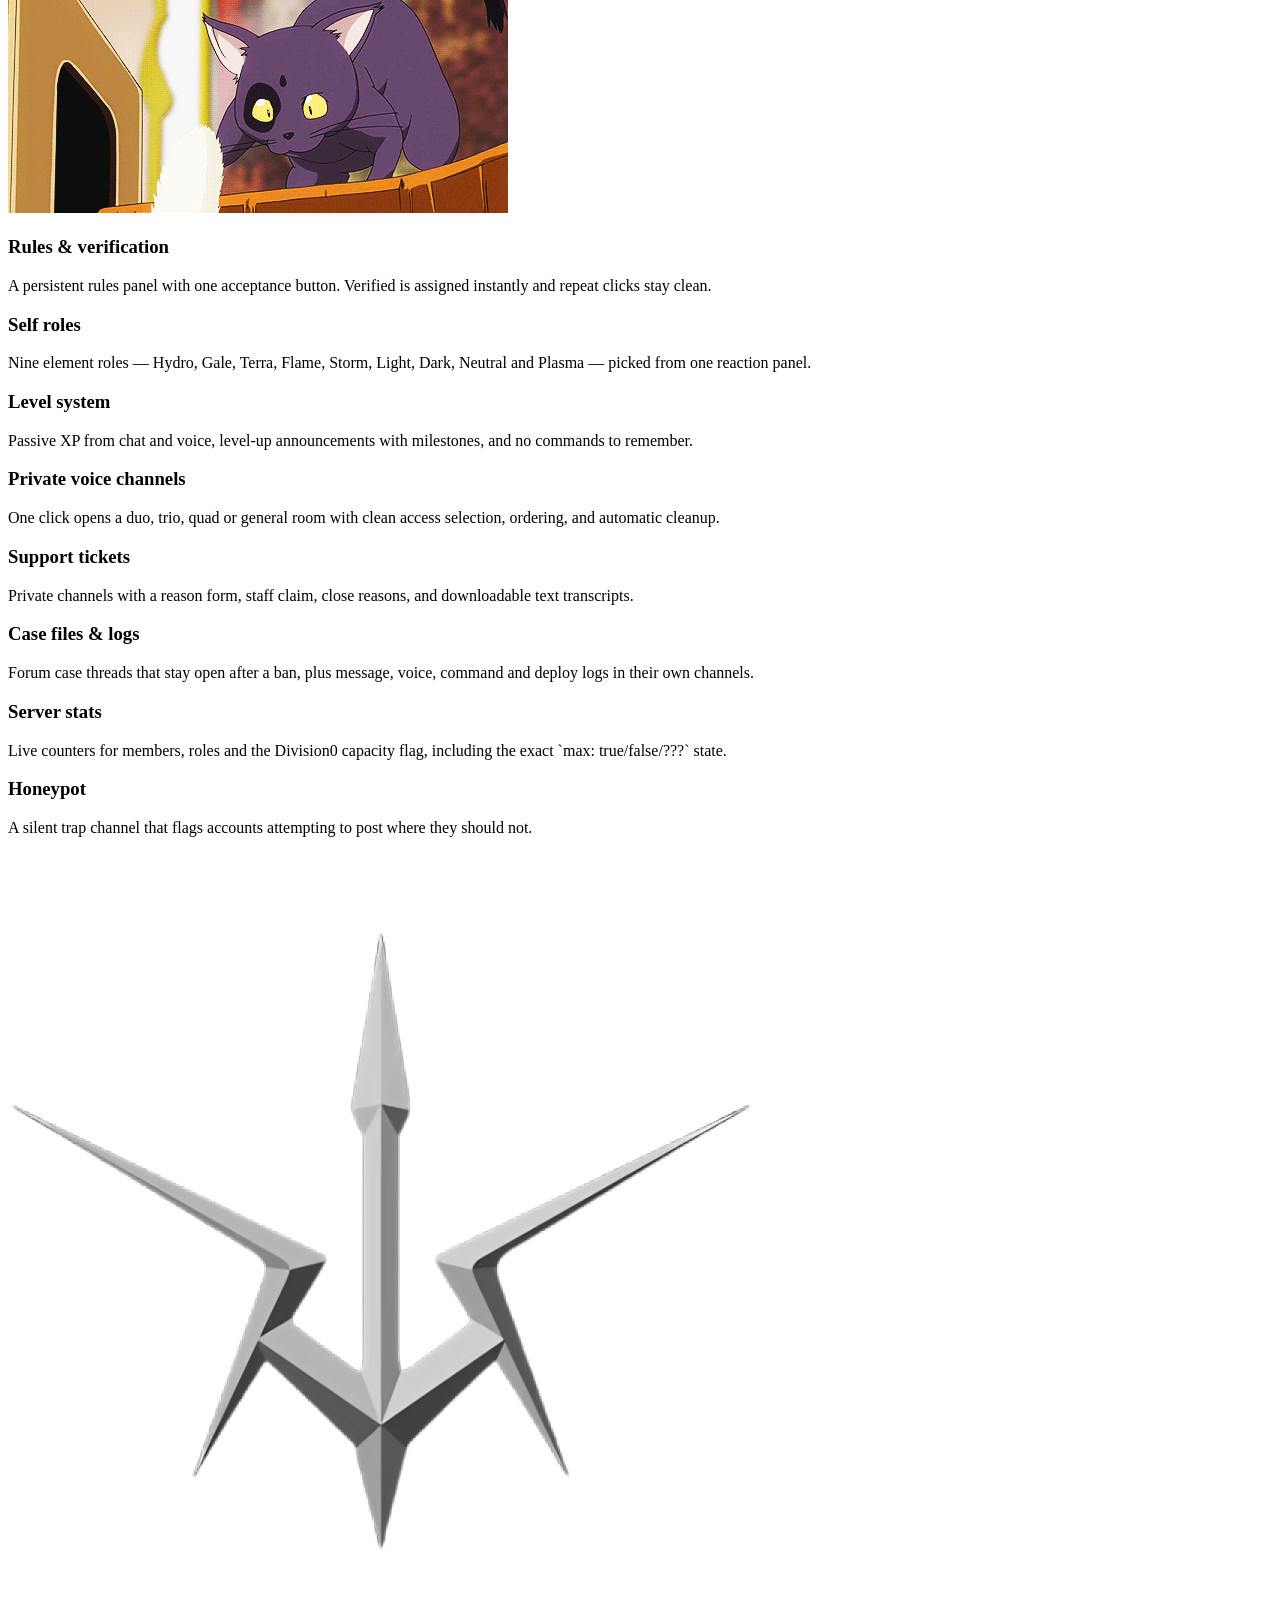
==== commit ad95731b: "Live pixel-perfect blend inversion (index.html)" ====
--- a/index.html
+++ b/index.html
@@ -11,8 +11,8 @@
   <meta property="og:url" content="https://cwazyh.github.io/zero-requiem/">
   <meta name="description" content="Zero://Requiem — a private Discord community with Arthur, its moderation and support bot.">
   <link rel="icon" href="assets/logo.png">
-  <link rel="stylesheet" href="assets/style-v79.css?v=79">
-  <link rel="stylesheet" href="assets/vendor/amazing-glass/amazing-glass.css?v=79">
+  <link rel="stylesheet" href="assets/style-v80.css?v=80">
+  <link rel="stylesheet" href="assets/vendor/amazing-glass/amazing-glass.css?v=80">
 </head>
 <body>
   <div class="intro" id="intro" role="dialog" aria-label="Secure uplink">
@@ -252,11 +252,11 @@
     <audio id="mp-audio" preload="auto" playsinline></audio>
   </ag-glass>
 
-  <script type="module" src="assets/vendor/amazing-glass/amazing-glass.min.js?v=79"></script>
-  <script src="assets/config.js?v=79"></script>
-  <script src="assets/home.js?v=79"></script>
-  <script src="assets/profile.js?v=79"></script>
-  <script src="assets/music.js?v=79"></script>
-  <script src="assets/intro.js?v=79"></script>
+  <script type="module" src="assets/vendor/amazing-glass/amazing-glass.min.js?v=80"></script>
+  <script src="assets/config.js?v=80"></script>
+  <script src="assets/home.js?v=80"></script>
+  <script src="assets/profile.js?v=80"></script>
+  <script src="assets/music.js?v=80"></script>
+  <script src="assets/intro.js?v=80"></script>
 </body>
 </html>
